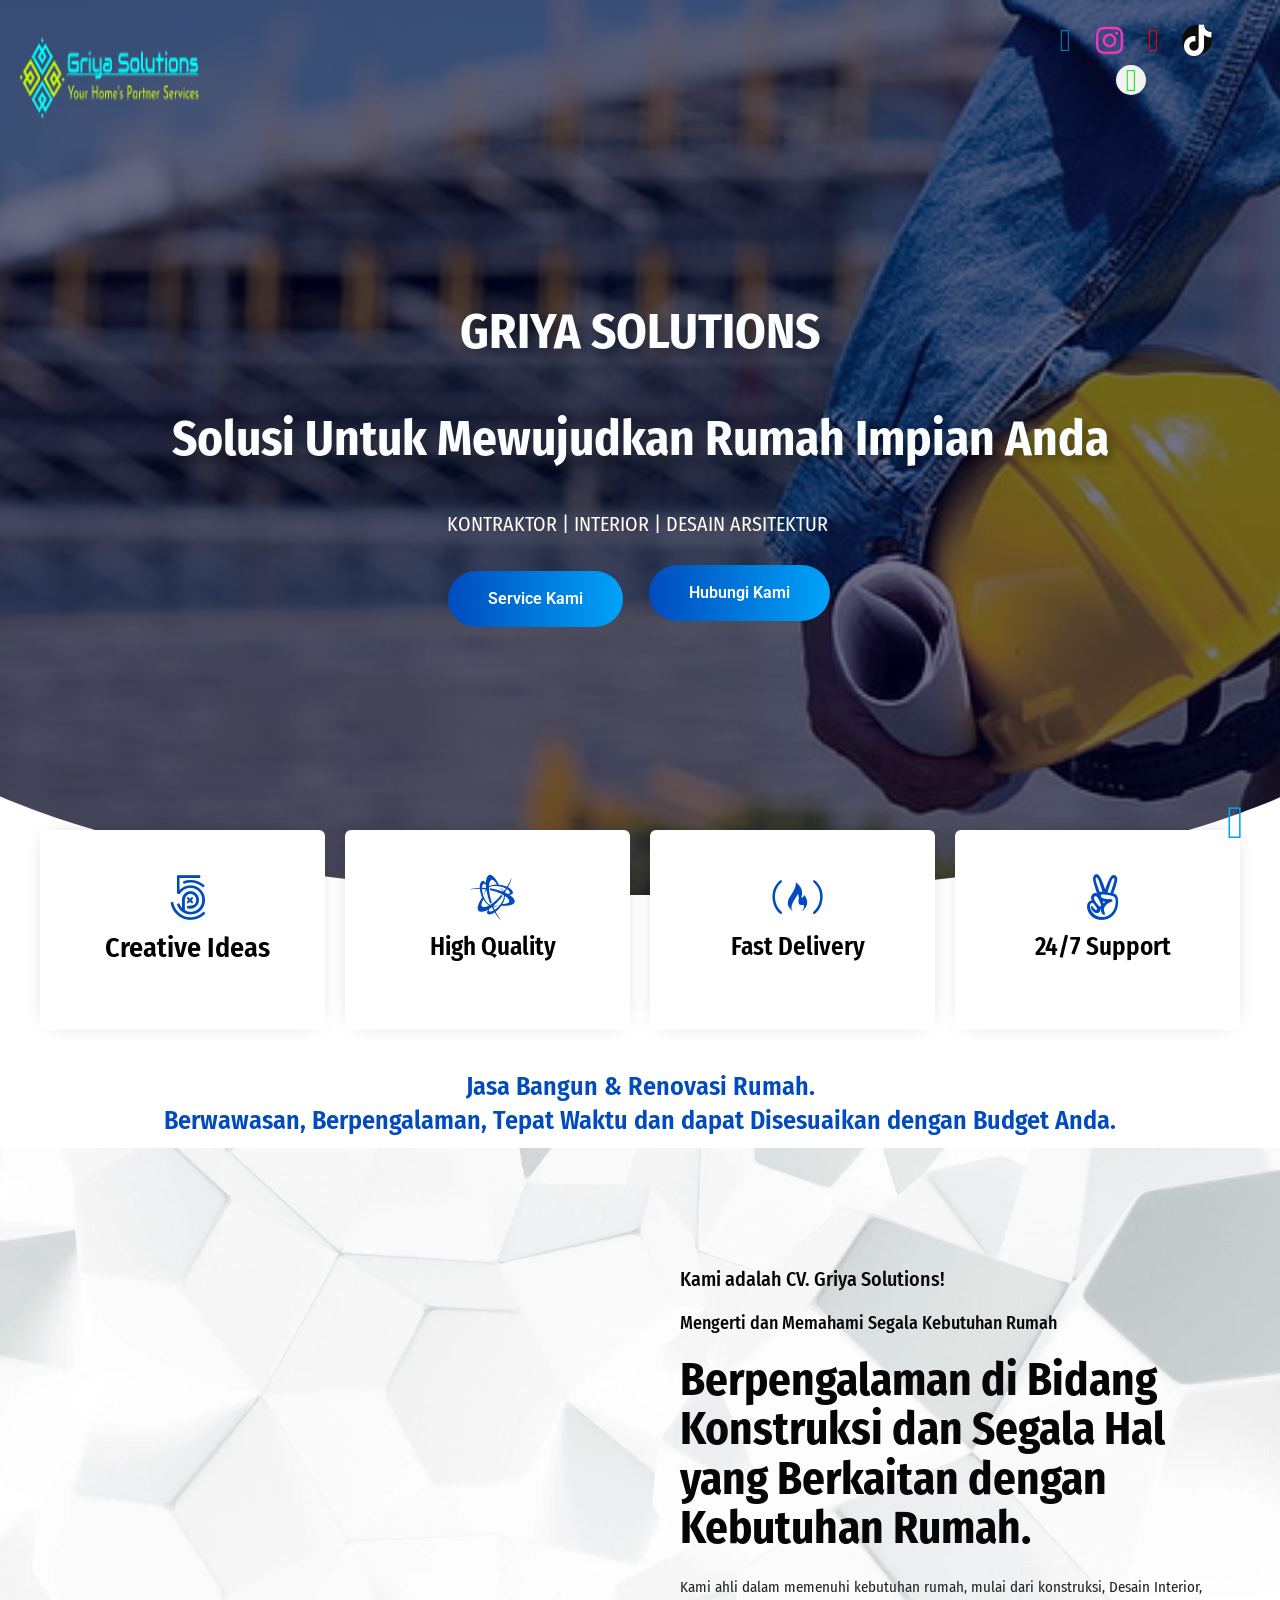
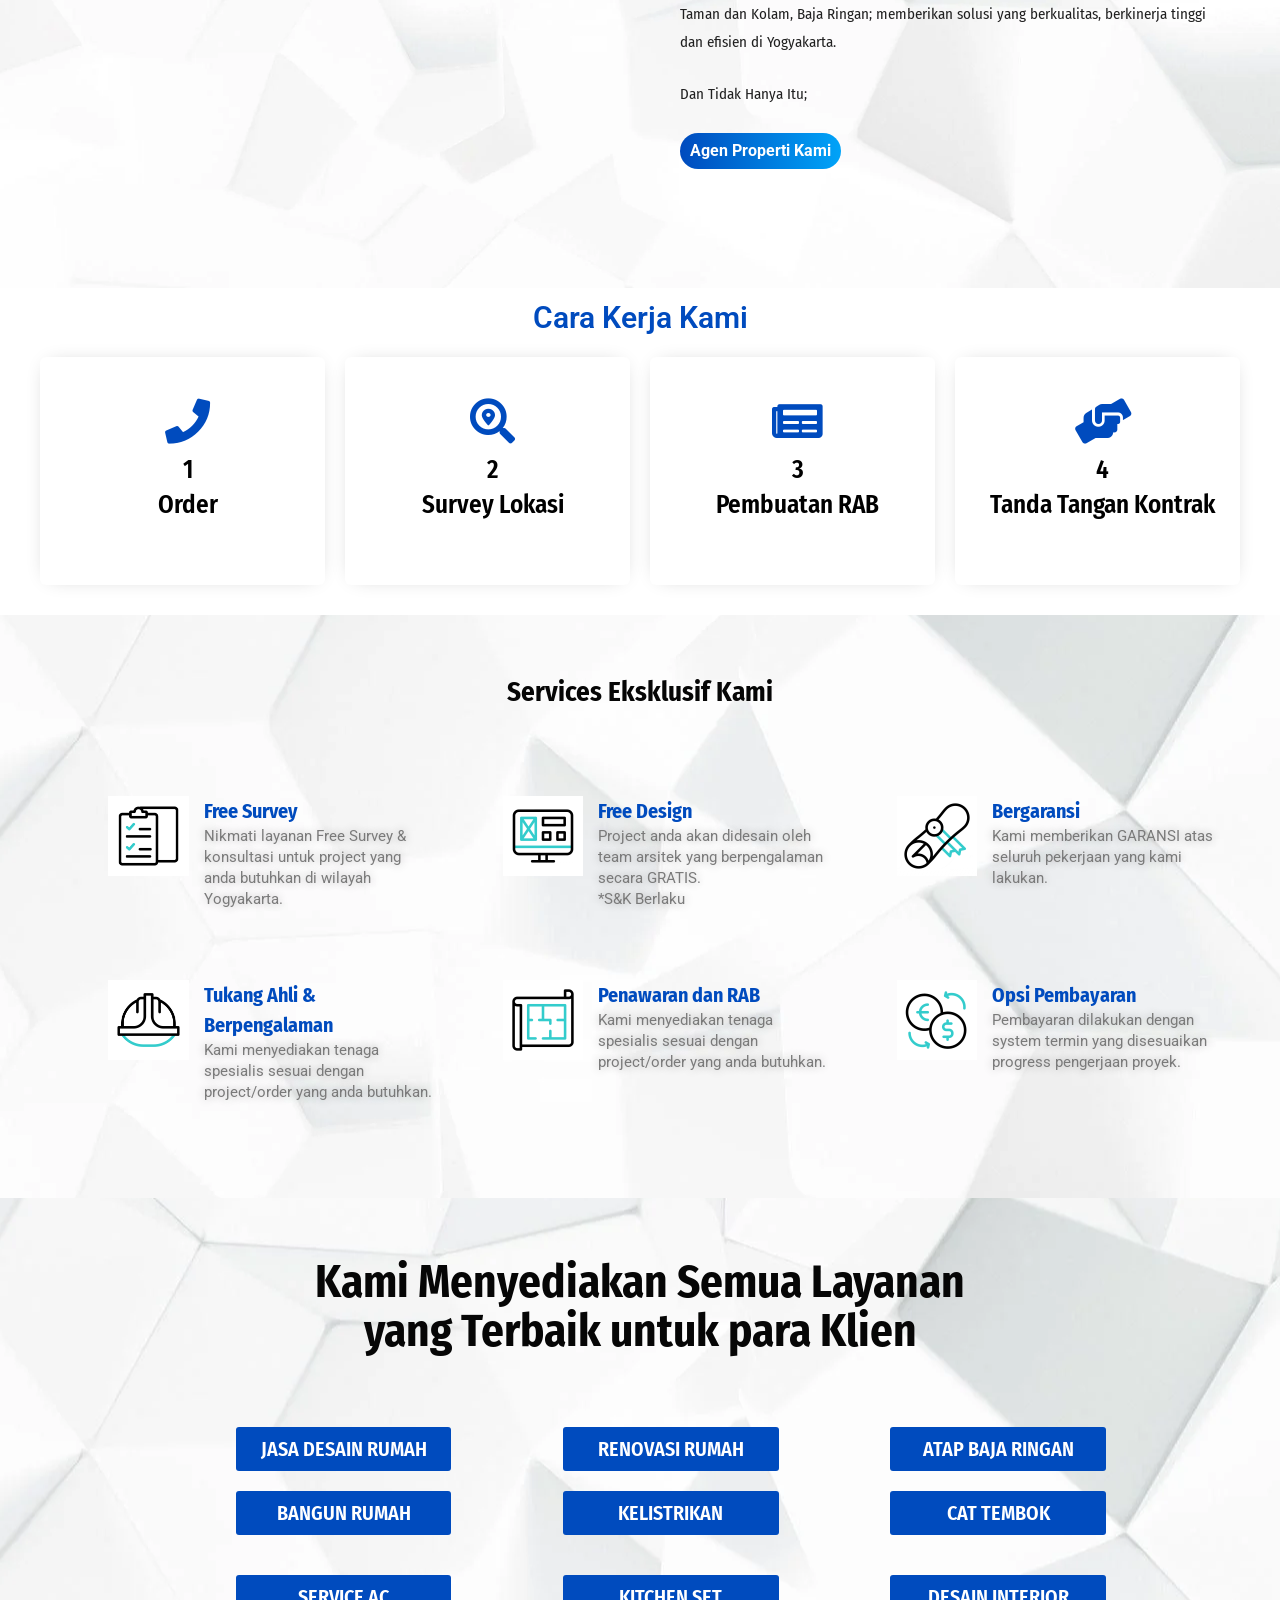
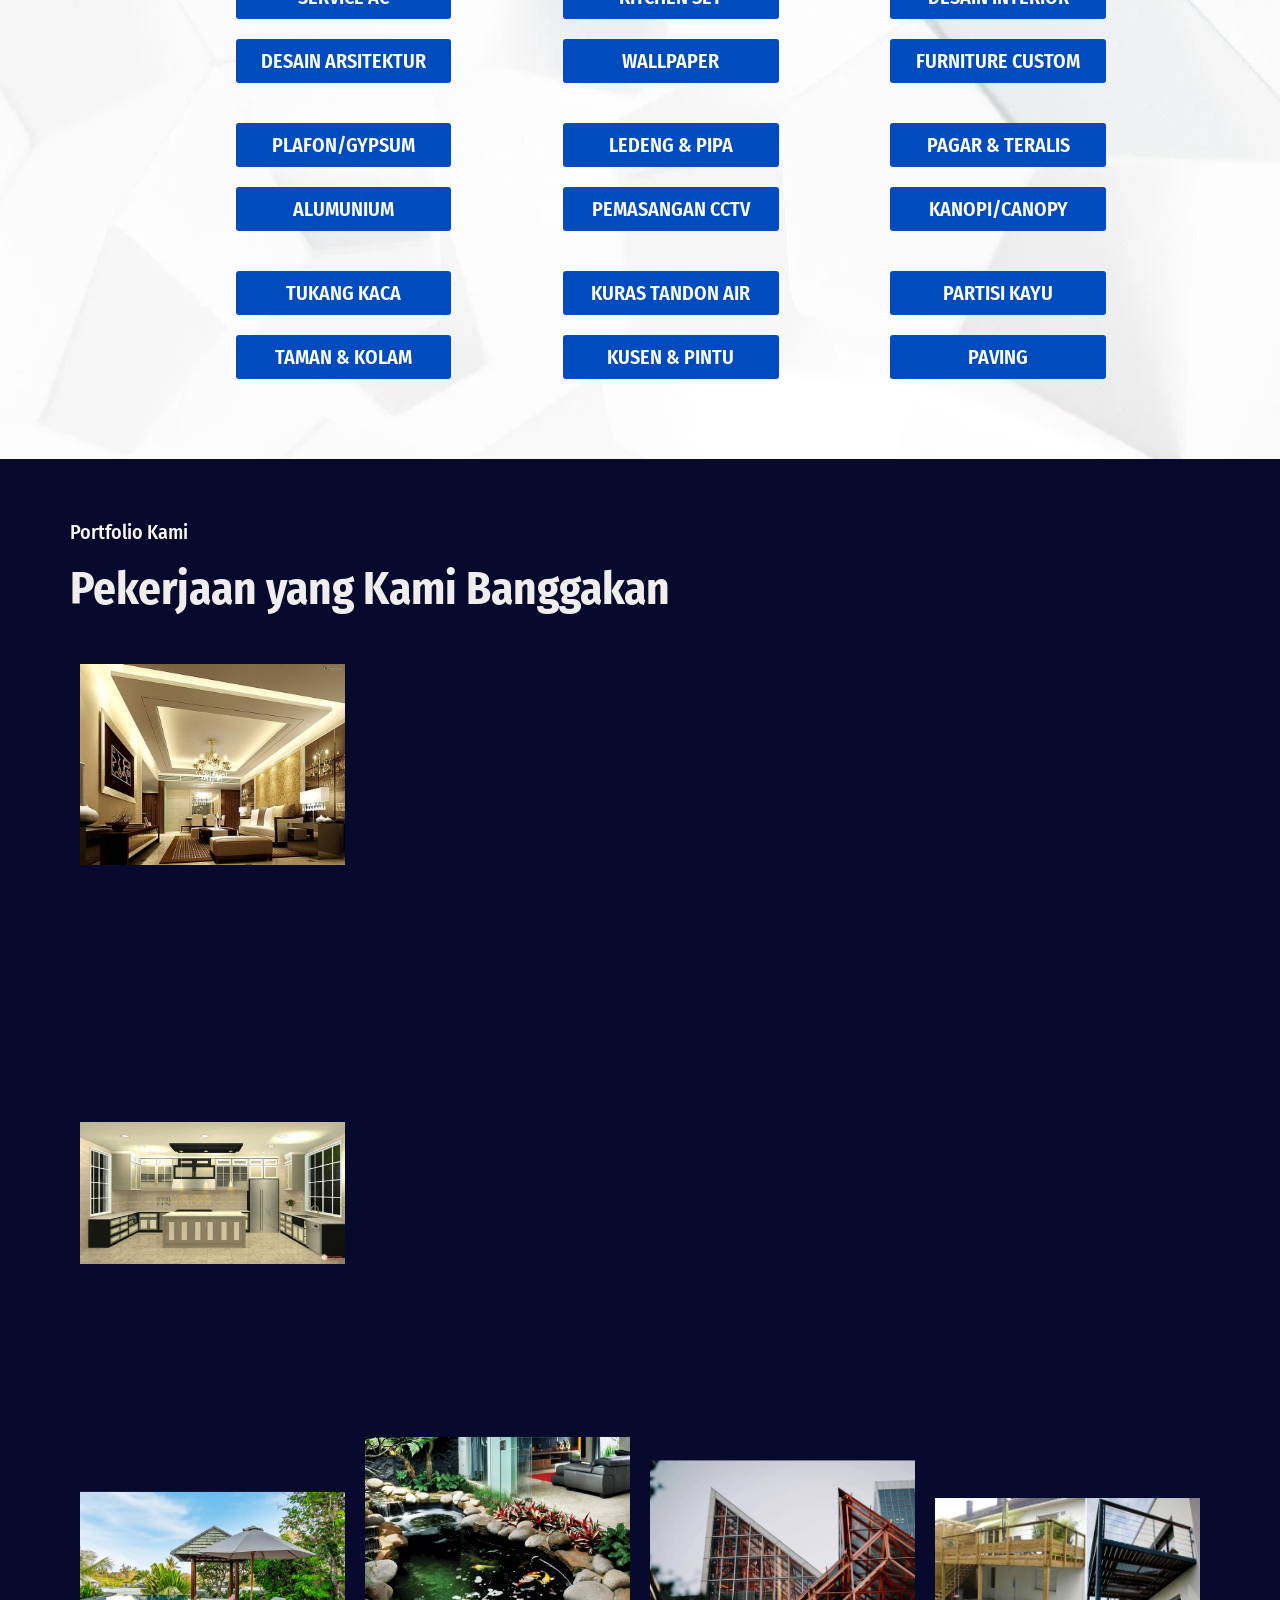
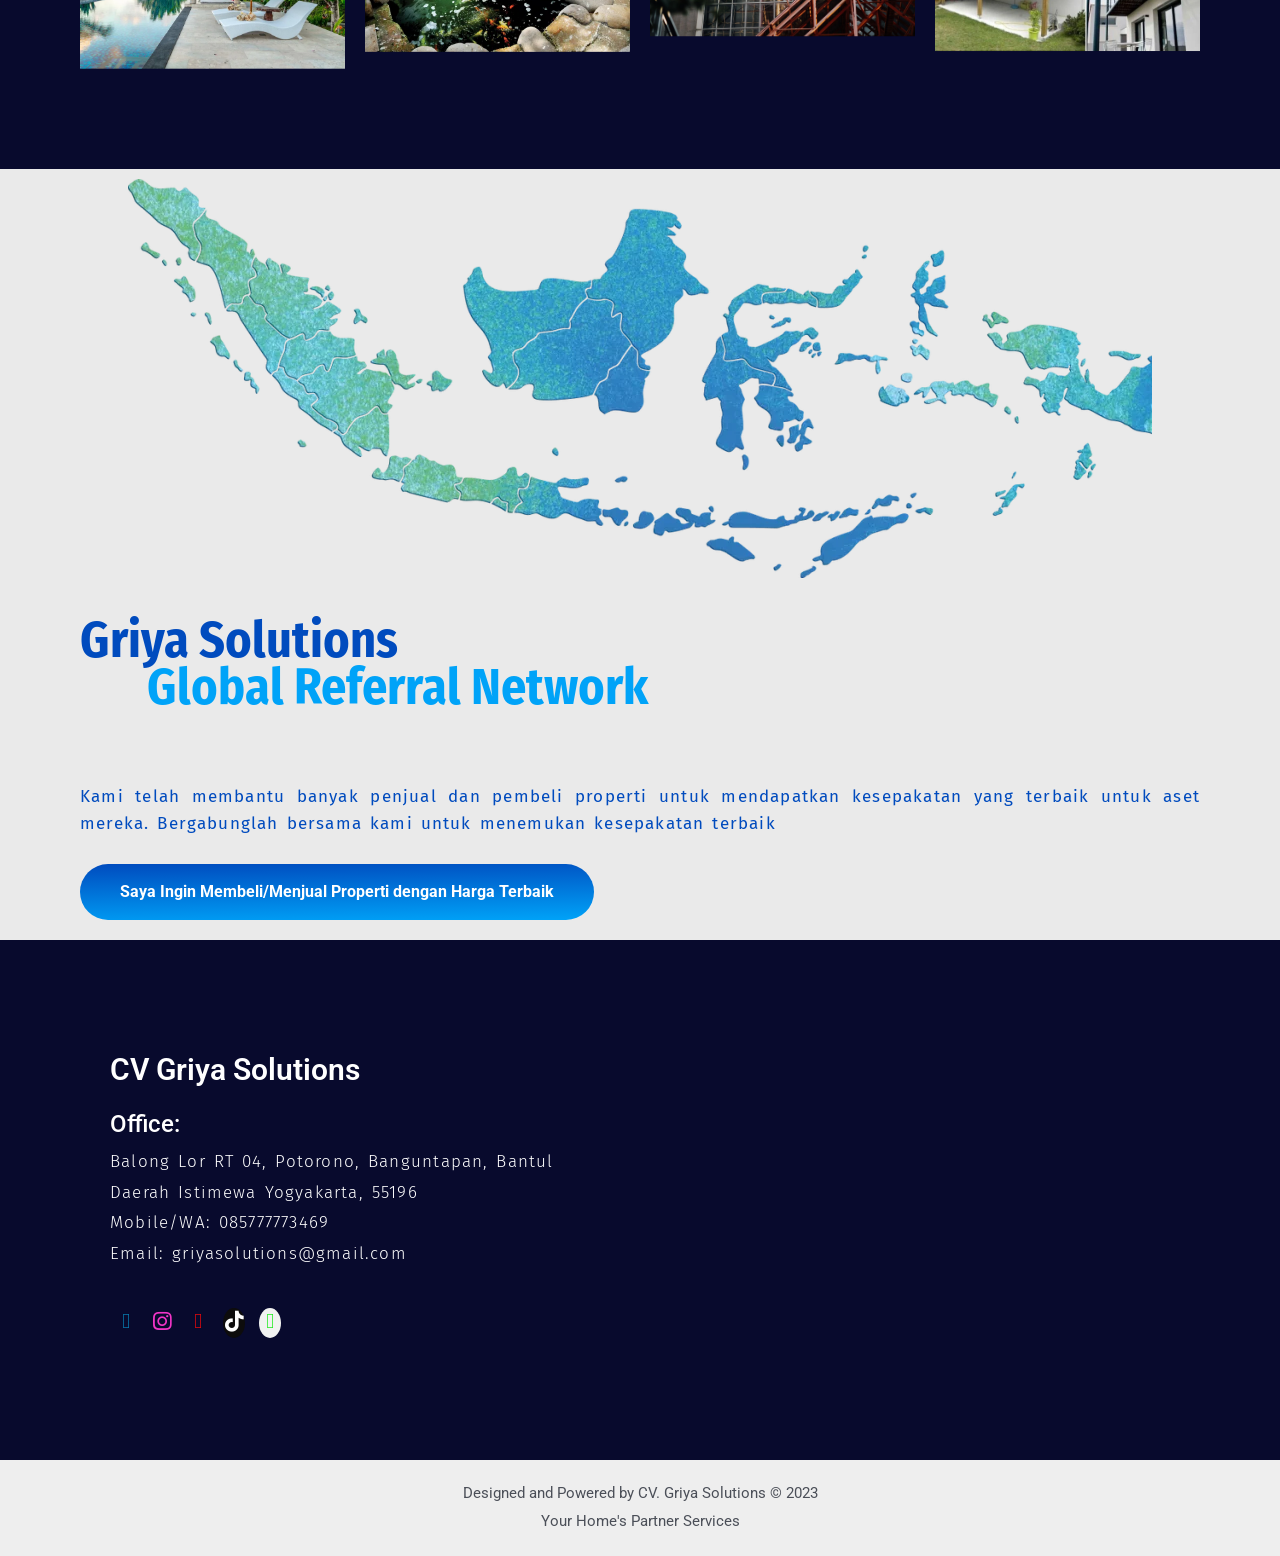
==== index.html @ cfe0f118 "v1" ====
<!DOCTYPE html>
<html lang="en-US">
<head>
<meta charset="UTF-8">
<meta name="viewport" content="width=device-width, initial-scale=1">


<title>Griya Solutions – Your Partner for Future Home</title>
<meta name="robots" content="max-image-preview:large">


<link rel="stylesheet" id="astra-theme-css-css" href="https://griyasolutions.github.io/wp-content/themes/astra/assets/css/minified/main.min.css" media="all">
<style id="astra-theme-css-inline-css">
:root{--ast-container-default-xlg-padding:3em;--ast-container-default-lg-padding:3em;--ast-container-default-slg-padding:2em;--ast-container-default-md-padding:3em;--ast-container-default-sm-padding:3em;--ast-container-default-xs-padding:2.4em;--ast-container-default-xxs-padding:1.8em;}html{font-size:93.75%;}a{color:var(--ast-global-color-0);}a:hover,a:focus{color:var(--ast-global-color-1);}body,button,input,select,textarea,.ast-button,.ast-custom-button{font-family:-apple-system,BlinkMacSystemFont,Segoe UI,Roboto,Oxygen-Sans,Ubuntu,Cantarell,Helvetica Neue,sans-serif;font-weight:inherit;font-size:15px;font-size:1rem;}blockquote{color:var(--ast-global-color-3);}.site-title{font-size:35px;font-size:2.3333333333333rem;display:block;}.ast-archive-description .ast-archive-title{font-size:40px;font-size:2.6666666666667rem;}.site-header .site-description{font-size:15px;font-size:1rem;display:none;}.entry-title{font-size:30px;font-size:2rem;}h1,.entry-content h1{font-size:40px;font-size:2.6666666666667rem;}h2,.entry-content h2{font-size:30px;font-size:2rem;}h3,.entry-content h3{font-size:25px;font-size:1.6666666666667rem;}h4,.entry-content h4{font-size:20px;font-size:1.3333333333333rem;}h5,.entry-content h5{font-size:18px;font-size:1.2rem;}h6,.entry-content h6{font-size:15px;font-size:1rem;}.ast-single-post .entry-title,.page-title{font-size:30px;font-size:2rem;}::selection{background-color:var(--ast-global-color-0);color:#ffffff;}body,h1,.entry-title a,.entry-content h1,h2,.entry-content h2,h3,.entry-content h3,h4,.entry-content h4,h5,.entry-content h5,h6,.entry-content h6{color:var(--ast-global-color-3);}.tagcloud a:hover,.tagcloud a:focus,.tagcloud a.current-item{color:#ffffff;border-color:var(--ast-global-color-0);background-color:var(--ast-global-color-0);}input:focus,input[type="text"]:focus,input[type="email"]:focus,input[type="url"]:focus,input[type="password"]:focus,input[type="reset"]:focus,input[type="search"]:focus,textarea:focus{border-color:var(--ast-global-color-0);}input[type="radio"]:checked,input[type=reset],input[type="checkbox"]:checked,input[type="checkbox"]:hover:checked,input[type="checkbox"]:focus:checked,input[type=range]::-webkit-slider-thumb{border-color:var(--ast-global-color-0);background-color:var(--ast-global-color-0);box-shadow:none;}.site-footer a:hover + .post-count,.site-footer a:focus + .post-count{background:var(--ast-global-color-0);border-color:var(--ast-global-color-0);}.single .nav-links .nav-previous,.single .nav-links .nav-next{color:var(--ast-global-color-0);}.entry-meta,.entry-meta *{line-height:1.45;color:var(--ast-global-color-0);}.entry-meta a:hover,.entry-meta a:hover *,.entry-meta a:focus,.entry-meta a:focus *,.page-links > .page-link,.page-links .page-link:hover,.post-navigation a:hover{color:var(--ast-global-color-1);}#cat option,.secondary .calendar_wrap thead a,.secondary .calendar_wrap thead a:visited{color:var(--ast-global-color-0);}.secondary .calendar_wrap #today,.ast-progress-val span{background:var(--ast-global-color-0);}.secondary a:hover + .post-count,.secondary a:focus + .post-count{background:var(--ast-global-color-0);border-color:var(--ast-global-color-0);}.calendar_wrap #today > a{color:#ffffff;}.page-links .page-link,.single .post-navigation a{color:var(--ast-global-color-0);}.ast-archive-title{color:var(--ast-global-color-2);}.widget-title{font-size:21px;font-size:1.4rem;color:var(--ast-global-color-2);}.ast-single-post .entry-content a,.ast-comment-content a:not(.ast-comment-edit-reply-wrap a){text-decoration:underline;}.ast-single-post .wp-block-button .wp-block-button__link,.ast-single-post .elementor-button-wrapper .elementor-button,.ast-single-post .entry-content .uagb-tab a,.ast-single-post .entry-content .uagb-ifb-cta a,.ast-single-post .entry-content .wp-block-uagb-buttons a,.ast-single-post .entry-content .uabb-module-content a,.ast-single-post .entry-content .uagb-post-grid a,.ast-single-post .entry-content .uagb-timeline a,.ast-single-post .entry-content .uagb-toc__wrap a,.ast-single-post .entry-content .uagb-taxomony-box a,.ast-single-post .entry-content .woocommerce a,.entry-content .wp-block-latest-posts > li > a{text-decoration:none;}.ast-logo-title-inline .site-logo-img{padding-right:1em;}.ast-page-builder-template .hentry {margin: 0;}.ast-page-builder-template .site-content > .ast-container {max-width: 100%;padding: 0;}.ast-page-builder-template .site-content #primary {padding: 0;margin: 0;}.ast-page-builder-template .no-results {text-align: center;margin: 4em auto;}.ast-page-builder-template .ast-pagination {padding: 2em;}.ast-page-builder-template .entry-header.ast-no-title.ast-no-thumbnail {margin-top: 0;}.ast-page-builder-template .entry-header.ast-header-without-markup {margin-top: 0;margin-bottom: 0;}.ast-page-builder-template .entry-header.ast-no-title.ast-no-meta {margin-bottom: 0;}.ast-page-builder-template.single .post-navigation {padding-bottom: 2em;}.ast-page-builder-template.single-post .site-content > .ast-container {max-width: 100%;}.ast-page-builder-template .entry-header {margin-top: 2em;margin-left: auto;margin-right: auto;}.ast-page-builder-template .ast-archive-description {margin: 2em auto 0;padding-left: 20px;padding-right: 20px;}.ast-page-builder-template .ast-row {margin-left: 0;margin-right: 0;}.single.ast-page-builder-template .entry-header + .entry-content {margin-bottom: 2em;}@media(min-width: 921px) {.ast-page-builder-template.archive.ast-right-sidebar .ast-row article,.ast-page-builder-template.archive.ast-left-sidebar .ast-row article {padding-left: 0;padding-right: 0;}}@media (max-width:921px){#ast-desktop-header{display:none;}}@media (min-width:921px){#ast-mobile-header{display:none;}}.wp-block-buttons.aligncenter{justify-content:center;}@media (max-width:921px){.ast-theme-transparent-header #primary,.ast-theme-transparent-header #secondary{padding:0;}}@media (max-width:921px){.ast-plain-container.ast-no-sidebar #primary{padding:0;}}.ast-plain-container.ast-no-sidebar #primary{margin-top:0;margin-bottom:0;}@media (min-width:1200px){.ast-plain-container.ast-no-sidebar #primary{margin-top:60px;margin-bottom:60px;}}.wp-block-button.is-style-outline .wp-block-button__link{border-color:var(--ast-global-color-0);}.wp-block-button.is-style-outline > .wp-block-button__link:not(.has-text-color),.wp-block-button.wp-block-button__link.is-style-outline:not(.has-text-color){color:var(--ast-global-color-0);}.wp-block-button.is-style-outline .wp-block-button__link:hover,.wp-block-button.is-style-outline .wp-block-button__link:focus{color:#ffffff !important;background-color:var(--ast-global-color-1);border-color:var(--ast-global-color-1);}.post-page-numbers.current .page-link,.ast-pagination .page-numbers.current{color:#ffffff;border-color:var(--ast-global-color-0);background-color:var(--ast-global-color-0);border-radius:2px;}h1.widget-title{font-weight:inherit;}h2.widget-title{font-weight:inherit;}h3.widget-title{font-weight:inherit;}#page{display:flex;flex-direction:column;min-height:100vh;}.ast-404-layout-1 h1.page-title{color:var(--ast-global-color-2);}.single .post-navigation a{line-height:1em;height:inherit;}.error-404 .page-sub-title{font-size:1.5rem;font-weight:inherit;}.search .site-content .content-area .search-form{margin-bottom:0;}#page .site-content{flex-grow:1;}.widget{margin-bottom:3.5em;}#secondary li{line-height:1.5em;}#secondary .wp-block-group h2{margin-bottom:0.7em;}#secondary h2{font-size:1.7rem;}.ast-separate-container .ast-article-post,.ast-separate-container .ast-article-single,.ast-separate-container .ast-comment-list li.depth-1,.ast-separate-container .comment-respond{padding:3em;}.ast-separate-container .ast-comment-list li.depth-1,.hentry{margin-bottom:2em;}.ast-separate-container .ast-archive-description,.ast-separate-container .ast-author-box{background-color:var(--ast-global-color-5);border-bottom:1px solid var(--ast-border-color);}.ast-separate-container .comments-title{padding:2em 2em 0 2em;}.ast-page-builder-template .comment-form-textarea,.ast-comment-formwrap .ast-grid-common-col{padding:0;}.ast-comment-formwrap{padding:0 20px;display:inline-flex;column-gap:20px;}.archive.ast-page-builder-template .entry-header{margin-top:2em;}.ast-page-builder-template .ast-comment-formwrap{width:100%;}.entry-title{margin-bottom:0.5em;}.ast-archive-description .ast-archive-title{margin-bottom:10px;text-transform:capitalize;}.ast-archive-description p{font-size:inherit;font-weight:inherit;line-height:inherit;}@media (min-width:921px){.ast-left-sidebar.ast-page-builder-template #secondary,.archive.ast-right-sidebar.ast-page-builder-template .site-main{padding-left:20px;padding-right:20px;}}@media (max-width:544px){.ast-comment-formwrap.ast-row{column-gap:10px;}}@media (min-width:1201px){.ast-separate-container .ast-article-post,.ast-separate-container .ast-article-single,.ast-separate-container .ast-archive-description,.ast-separate-container .ast-author-box,.ast-separate-container .ast-404-layout-1,.ast-separate-container .no-results{padding:3em;}}@media (max-width:921px){.ast-separate-container #primary,.ast-separate-container #secondary{padding:1.5em 0;}#primary,#secondary{padding:1.5em 0;margin:0;}.ast-left-sidebar #content > .ast-container{display:flex;flex-direction:column-reverse;width:100%;}}@media (min-width:922px){.ast-separate-container.ast-right-sidebar #primary,.ast-separate-container.ast-left-sidebar #primary{border:0;}.search-no-results.ast-separate-container #primary{margin-bottom:4em;}}.wp-block-button .wp-block-button__link{color:#ffffff;}.wp-block-button .wp-block-button__link:hover,.wp-block-button .wp-block-button__link:focus{color:#ffffff;background-color:var(--ast-global-color-1);border-color:var(--ast-global-color-1);}.wp-block-button .wp-block-button__link,.wp-block-search .wp-block-search__button,body .wp-block-file .wp-block-file__button{border-color:var(--ast-global-color-0);background-color:var(--ast-global-color-0);color:#ffffff;font-family:inherit;font-weight:inherit;line-height:1;border-radius:2px;padding-top:15px;padding-right:30px;padding-bottom:15px;padding-left:30px;}@media (max-width:921px){.wp-block-button .wp-block-button__link,.wp-block-search .wp-block-search__button,body .wp-block-file .wp-block-file__button{padding-top:14px;padding-right:28px;padding-bottom:14px;padding-left:28px;}}@media (max-width:544px){.wp-block-button .wp-block-button__link,.wp-block-search .wp-block-search__button,body .wp-block-file .wp-block-file__button{padding-top:12px;padding-right:24px;padding-bottom:12px;padding-left:24px;}}.menu-toggle,button,.ast-button,.ast-custom-button,.button,input#submit,input[type="button"],input[type="submit"],input[type="reset"],form[CLASS*="wp-block-search__"].wp-block-search .wp-block-search__inside-wrapper .wp-block-search__button,body .wp-block-file .wp-block-file__button,.search .search-submit{border-style:solid;border-top-width:0;border-right-width:0;border-left-width:0;border-bottom-width:0;color:#ffffff;border-color:var(--ast-global-color-0);background-color:var(--ast-global-color-0);border-radius:2px;padding-top:15px;padding-right:30px;padding-bottom:15px;padding-left:30px;font-family:inherit;font-weight:inherit;line-height:1;}button:focus,.menu-toggle:hover,button:hover,.ast-button:hover,.ast-custom-button:hover .button:hover,.ast-custom-button:hover ,input[type=reset]:hover,input[type=reset]:focus,input#submit:hover,input#submit:focus,input[type="button"]:hover,input[type="button"]:focus,input[type="submit"]:hover,input[type="submit"]:focus,form[CLASS*="wp-block-search__"].wp-block-search .wp-block-search__inside-wrapper .wp-block-search__button:hover,form[CLASS*="wp-block-search__"].wp-block-search .wp-block-search__inside-wrapper .wp-block-search__button:focus,body .wp-block-file .wp-block-file__button:hover,body .wp-block-file .wp-block-file__button:focus{color:#ffffff;background-color:var(--ast-global-color-1);border-color:var(--ast-global-color-1);}form[CLASS*="wp-block-search__"].wp-block-search .wp-block-search__inside-wrapper .wp-block-search__button.has-icon{padding-top:calc(15px - 3px);padding-right:calc(30px - 3px);padding-bottom:calc(15px - 3px);padding-left:calc(30px - 3px);}@media (min-width:544px){.ast-container{max-width:100%;}}@media (max-width:544px){.ast-separate-container .ast-article-post,.ast-separate-container .ast-article-single,.ast-separate-container .comments-title,.ast-separate-container .ast-archive-description{padding:1.5em 1em;}.ast-separate-container #content .ast-container{padding-left:0.54em;padding-right:0.54em;}.ast-separate-container .ast-comment-list li.depth-1{padding:1.5em 1em;margin-bottom:1.5em;}.ast-separate-container .ast-comment-list .bypostauthor{padding:.5em;}.ast-search-menu-icon.ast-dropdown-active .search-field{width:170px;}.menu-toggle,button,.ast-button,.button,input#submit,input[type="button"],input[type="submit"],input[type="reset"]{padding-top:12px;padding-right:24px;padding-bottom:12px;padding-left:24px;}}@media (max-width:921px){.menu-toggle,button,.ast-button,.button,input#submit,input[type="button"],input[type="submit"],input[type="reset"]{padding-top:14px;padding-right:28px;padding-bottom:14px;padding-left:28px;}.ast-mobile-header-stack .main-header-bar .ast-search-menu-icon{display:inline-block;}.ast-header-break-point.ast-header-custom-item-outside .ast-mobile-header-stack .main-header-bar .ast-search-icon{margin:0;}.ast-comment-avatar-wrap img{max-width:2.5em;}.ast-separate-container .ast-comment-list li.depth-1{padding:1.5em 2.14em;}.ast-separate-container .comment-respond{padding:2em 2.14em;}.ast-comment-meta{padding:0 1.8888em 1.3333em;}}@media (max-width:921px){.site-title{display:block;}.ast-archive-description .ast-archive-title{font-size:40px;}.site-header .site-description{display:none;}.entry-title{font-size:30px;}h1,.entry-content h1{font-size:30px;}h2,.entry-content h2{font-size:25px;}h3,.entry-content h3{font-size:20px;}.ast-single-post .entry-title,.page-title{font-size:30px;}}@media (max-width:544px){.site-title{display:block;}.ast-archive-description .ast-archive-title{font-size:40px;}.site-header .site-description{display:none;}.entry-title{font-size:30px;}h1,.entry-content h1{font-size:30px;}h2,.entry-content h2{font-size:25px;}h3,.entry-content h3{font-size:20px;}.ast-single-post .entry-title,.page-title{font-size:30px;}}@media (max-width:921px){html{font-size:85.5%;}}@media (max-width:544px){html{font-size:85.5%;}}@media (min-width:922px){.ast-container{max-width:1240px;}}@media (min-width:922px){.site-content .ast-container{display:flex;}}@media (max-width:921px){.site-content .ast-container{flex-direction:column;}}@media (min-width:922px){.main-header-menu .sub-menu .menu-item.ast-left-align-sub-menu:hover > .sub-menu,.main-header-menu .sub-menu .menu-item.ast-left-align-sub-menu.focus > .sub-menu{margin-left:-0px;}}blockquote,cite {font-style: initial;}.wp-block-file {display: flex;align-items: center;flex-wrap: wrap;justify-content: space-between;}.wp-block-pullquote {border: none;}.wp-block-pullquote blockquote::before {content: "\201D";font-family: "Helvetica",sans-serif;display: flex;transform: rotate( 180deg );font-size: 6rem;font-style: normal;line-height: 1;font-weight: bold;align-items: center;justify-content: center;}.has-text-align-right > blockquote::before {justify-content: flex-start;}.has-text-align-left > blockquote::before {justify-content: flex-end;}figure.wp-block-pullquote.is-style-solid-color blockquote {max-width: 100%;text-align: inherit;}html body {--wp--custom--ast-default-block-top-padding: 3em;--wp--custom--ast-default-block-right-padding: 3em;--wp--custom--ast-default-block-bottom-padding: 3em;--wp--custom--ast-default-block-left-padding: 3em;--wp--custom--ast-container-width: 1200px;--wp--custom--ast-content-width-size: 1200px;--wp--custom--ast-wide-width-size: calc(1200px + var(--wp--custom--ast-default-block-left-padding) + var(--wp--custom--ast-default-block-right-padding));}@media(max-width: 921px) {html body {--wp--custom--ast-default-block-top-padding: 3em;--wp--custom--ast-default-block-right-padding: 2em;--wp--custom--ast-default-block-bottom-padding: 3em;--wp--custom--ast-default-block-left-padding: 2em;}}@media(max-width: 544px) {html body {--wp--custom--ast-default-block-top-padding: 3em;--wp--custom--ast-default-block-right-padding: 1.5em;--wp--custom--ast-default-block-bottom-padding: 3em;--wp--custom--ast-default-block-left-padding: 1.5em;}}.entry-content > .wp-block-group,.entry-content > .wp-block-cover,.entry-content > .wp-block-columns {padding-top: var(--wp--custom--ast-default-block-top-padding);padding-right: var(--wp--custom--ast-default-block-right-padding);padding-bottom: var(--wp--custom--ast-default-block-bottom-padding);padding-left: var(--wp--custom--ast-default-block-left-padding);}.ast-plain-container.ast-no-sidebar .entry-content > .alignfull,.ast-page-builder-template .ast-no-sidebar .entry-content > .alignfull {margin-left: calc( -50vw + 50%);margin-right: calc( -50vw + 50%);max-width: 100vw;width: 100vw;}.ast-plain-container.ast-no-sidebar .entry-content .alignfull .alignfull,.ast-page-builder-template.ast-no-sidebar .entry-content .alignfull .alignfull,.ast-plain-container.ast-no-sidebar .entry-content .alignfull .alignwide,.ast-page-builder-template.ast-no-sidebar .entry-content .alignfull .alignwide,.ast-plain-container.ast-no-sidebar .entry-content .alignwide .alignfull,.ast-page-builder-template.ast-no-sidebar .entry-content .alignwide .alignfull,.ast-plain-container.ast-no-sidebar .entry-content .alignwide .alignwide,.ast-page-builder-template.ast-no-sidebar .entry-content .alignwide .alignwide,.ast-plain-container.ast-no-sidebar .entry-content .wp-block-column .alignfull,.ast-page-builder-template.ast-no-sidebar .entry-content .wp-block-column .alignfull,.ast-plain-container.ast-no-sidebar .entry-content .wp-block-column .alignwide,.ast-page-builder-template.ast-no-sidebar .entry-content .wp-block-column .alignwide {margin-left: auto;margin-right: auto;width: 100%;}[ast-blocks-layout] .wp-block-separator:not(.is-style-dots) {height: 0;}[ast-blocks-layout] .wp-block-separator {margin: 20px auto;}[ast-blocks-layout] .wp-block-separator:not(.is-style-wide):not(.is-style-dots) {max-width: 100px;}[ast-blocks-layout] .wp-block-separator.has-background {padding: 0;}.entry-content[ast-blocks-layout] > * {max-width: var(--wp--custom--ast-content-width-size);margin-left: auto;margin-right: auto;}.entry-content[ast-blocks-layout] > .alignwide {max-width: var(--wp--custom--ast-wide-width-size);}.entry-content[ast-blocks-layout] .alignfull {max-width: none;}.entry-content .wp-block-columns {margin-bottom: 0;}blockquote {margin: 1.5em;border: none;}.wp-block-quote:not(.has-text-align-right):not(.has-text-align-center) {border-left: 5px solid rgba(0,0,0,0.05);}.has-text-align-right > blockquote,blockquote.has-text-align-right {border-right: 5px solid rgba(0,0,0,0.05);}.has-text-align-left > blockquote,blockquote.has-text-align-left {border-left: 5px solid rgba(0,0,0,0.05);}.wp-block-site-tagline,.wp-block-latest-posts .read-more {margin-top: 15px;}.wp-block-loginout p label {display: block;}.wp-block-loginout p:not(.login-remember):not(.login-submit) input {width: 100%;}.wp-block-loginout input:focus {border-color: transparent;}.wp-block-loginout input:focus {outline: thin dotted;}.entry-content .wp-block-media-text .wp-block-media-text__content {padding: 0 0 0 8%;}.entry-content .wp-block-media-text.has-media-on-the-right .wp-block-media-text__content {padding: 0 8% 0 0;}.entry-content .wp-block-media-text.has-background .wp-block-media-text__content {padding: 8%;}.entry-content .wp-block-cover:not([class*="background-color"]) .wp-block-cover__inner-container,.entry-content .wp-block-cover:not([class*="background-color"]) .wp-block-cover-image-text,.entry-content .wp-block-cover:not([class*="background-color"]) .wp-block-cover-text,.entry-content .wp-block-cover-image:not([class*="background-color"]) .wp-block-cover__inner-container,.entry-content .wp-block-cover-image:not([class*="background-color"]) .wp-block-cover-image-text,.entry-content .wp-block-cover-image:not([class*="background-color"]) .wp-block-cover-text {color: var(--ast-global-color-5);}.wp-block-loginout .login-remember input {width: 1.1rem;height: 1.1rem;margin: 0 5px 4px 0;vertical-align: middle;}.wp-block-latest-posts > li > *:first-child,.wp-block-latest-posts:not(.is-grid) > li:first-child {margin-top: 0;}.wp-block-search__inside-wrapper .wp-block-search__input {padding: 0 10px;color: var(--ast-global-color-3);background: var(--ast-global-color-5);border-color: var(--ast-border-color);}.wp-block-latest-posts .read-more {margin-bottom: 1.5em;}.wp-block-search__no-button .wp-block-search__inside-wrapper .wp-block-search__input {padding-top: 5px;padding-bottom: 5px;}.wp-block-latest-posts .wp-block-latest-posts__post-date,.wp-block-latest-posts .wp-block-latest-posts__post-author {font-size: 1rem;}.wp-block-latest-posts > li > *,.wp-block-latest-posts:not(.is-grid) > li {margin-top: 12px;margin-bottom: 12px;}.ast-page-builder-template .entry-content[ast-blocks-layout] > *,.ast-page-builder-template .entry-content[ast-blocks-layout] > .alignfull > * {max-width: none;}.ast-page-builder-template .entry-content[ast-blocks-layout] > .alignwide > * {max-width: var(--wp--custom--ast-wide-width-size);}.ast-page-builder-template .entry-content[ast-blocks-layout] > .inherit-container-width > *,.ast-page-builder-template .entry-content[ast-blocks-layout] > * > *,.entry-content[ast-blocks-layout] > .wp-block-cover .wp-block-cover__inner-container {max-width: var(--wp--custom--ast-content-width-size);margin-left: auto;margin-right: auto;}.entry-content[ast-blocks-layout] .wp-block-cover:not(.alignleft):not(.alignright) {width: auto;}@media(max-width: 1200px) {.ast-separate-container .entry-content > .alignfull,.ast-separate-container .entry-content[ast-blocks-layout] > .alignwide,.ast-plain-container .entry-content[ast-blocks-layout] > .alignwide,.ast-plain-container .entry-content .alignfull {margin-left: calc(-1 * min(var(--ast-container-default-xlg-padding),20px)) ;margin-right: calc(-1 * min(var(--ast-container-default-xlg-padding),20px));}}@media(min-width: 1201px) {.ast-separate-container .entry-content > .alignfull {margin-left: calc(-1 * var(--ast-container-default-xlg-padding) );margin-right: calc(-1 * var(--ast-container-default-xlg-padding) );}.ast-separate-container .entry-content[ast-blocks-layout] > .alignwide,.ast-plain-container .entry-content[ast-blocks-layout] > .alignwide {margin-left: calc(-1 * var(--wp--custom--ast-default-block-left-padding) );margin-right: calc(-1 * var(--wp--custom--ast-default-block-right-padding) );}}@media(min-width: 921px) {.ast-separate-container .entry-content .wp-block-group.alignwide:not(.inherit-container-width) > :where(:not(.alignleft):not(.alignright)),.ast-plain-container .entry-content .wp-block-group.alignwide:not(.inherit-container-width) > :where(:not(.alignleft):not(.alignright)) {max-width: calc( var(--wp--custom--ast-content-width-size) + 80px );}.ast-plain-container.ast-right-sidebar .entry-content[ast-blocks-layout] .alignfull,.ast-plain-container.ast-left-sidebar .entry-content[ast-blocks-layout] .alignfull {margin-left: -60px;margin-right: -60px;}}@media(min-width: 544px) {.entry-content > .alignleft {margin-right: 20px;}.entry-content > .alignright {margin-left: 20px;}}@media (max-width:544px){.wp-block-columns .wp-block-column:not(:last-child){margin-bottom:20px;}.wp-block-latest-posts{margin:0;}}@media( max-width: 600px ) {.entry-content .wp-block-media-text .wp-block-media-text__content,.entry-content .wp-block-media-text.has-media-on-the-right .wp-block-media-text__content {padding: 8% 0 0;}.entry-content .wp-block-media-text.has-background .wp-block-media-text__content {padding: 8%;}}.ast-separate-container .entry-content .wp-block-uagb-container {padding-left: 0;}.ast-page-builder-template .entry-header {padding-left: 0;}@media(min-width: 1201px) {.ast-separate-container .entry-content > .uagb-is-root-container {margin-left: 0;margin-right: 0;}}.entry-content[ast-blocks-layout] > ul,.entry-content[ast-blocks-layout] > ol {margin-left: 1em;}:root .has-ast-global-color-0-color{color:var(--ast-global-color-0);}:root .has-ast-global-color-0-background-color{background-color:var(--ast-global-color-0);}:root .wp-block-button .has-ast-global-color-0-color{color:var(--ast-global-color-0);}:root .wp-block-button .has-ast-global-color-0-background-color{background-color:var(--ast-global-color-0);}:root .has-ast-global-color-1-color{color:var(--ast-global-color-1);}:root .has-ast-global-color-1-background-color{background-color:var(--ast-global-color-1);}:root .wp-block-button .has-ast-global-color-1-color{color:var(--ast-global-color-1);}:root .wp-block-button .has-ast-global-color-1-background-color{background-color:var(--ast-global-color-1);}:root .has-ast-global-color-2-color{color:var(--ast-global-color-2);}:root .has-ast-global-color-2-background-color{background-color:var(--ast-global-color-2);}:root .wp-block-button .has-ast-global-color-2-color{color:var(--ast-global-color-2);}:root .wp-block-button .has-ast-global-color-2-background-color{background-color:var(--ast-global-color-2);}:root .has-ast-global-color-3-color{color:var(--ast-global-color-3);}:root .has-ast-global-color-3-background-color{background-color:var(--ast-global-color-3);}:root .wp-block-button .has-ast-global-color-3-color{color:var(--ast-global-color-3);}:root .wp-block-button .has-ast-global-color-3-background-color{background-color:var(--ast-global-color-3);}:root .has-ast-global-color-4-color{color:var(--ast-global-color-4);}:root .has-ast-global-color-4-background-color{background-color:var(--ast-global-color-4);}:root .wp-block-button .has-ast-global-color-4-color{color:var(--ast-global-color-4);}:root .wp-block-button .has-ast-global-color-4-background-color{background-color:var(--ast-global-color-4);}:root .has-ast-global-color-5-color{color:var(--ast-global-color-5);}:root .has-ast-global-color-5-background-color{background-color:var(--ast-global-color-5);}:root .wp-block-button .has-ast-global-color-5-color{color:var(--ast-global-color-5);}:root .wp-block-button .has-ast-global-color-5-background-color{background-color:var(--ast-global-color-5);}:root .has-ast-global-color-6-color{color:var(--ast-global-color-6);}:root .has-ast-global-color-6-background-color{background-color:var(--ast-global-color-6);}:root .wp-block-button .has-ast-global-color-6-color{color:var(--ast-global-color-6);}:root .wp-block-button .has-ast-global-color-6-background-color{background-color:var(--ast-global-color-6);}:root .has-ast-global-color-7-color{color:var(--ast-global-color-7);}:root .has-ast-global-color-7-background-color{background-color:var(--ast-global-color-7);}:root .wp-block-button .has-ast-global-color-7-color{color:var(--ast-global-color-7);}:root .wp-block-button .has-ast-global-color-7-background-color{background-color:var(--ast-global-color-7);}:root .has-ast-global-color-8-color{color:var(--ast-global-color-8);}:root .has-ast-global-color-8-background-color{background-color:var(--ast-global-color-8);}:root .wp-block-button .has-ast-global-color-8-color{color:var(--ast-global-color-8);}:root .wp-block-button .has-ast-global-color-8-background-color{background-color:var(--ast-global-color-8);}:root{--ast-global-color-0:#0170B9;--ast-global-color-1:#3a3a3a;--ast-global-color-2:#3a3a3a;--ast-global-color-3:#4B4F58;--ast-global-color-4:#F5F5F5;--ast-global-color-5:#FFFFFF;--ast-global-color-6:#E5E5E5;--ast-global-color-7:#424242;--ast-global-color-8:#000000;}:root {--ast-border-color : var(--ast-global-color-6);}.ast-breadcrumbs .trail-browse,.ast-breadcrumbs .trail-items,.ast-breadcrumbs .trail-items li{display:inline-block;margin:0;padding:0;border:none;background:inherit;text-indent:0;}.ast-breadcrumbs .trail-browse{font-size:inherit;font-style:inherit;font-weight:inherit;color:inherit;}.ast-breadcrumbs .trail-items{list-style:none;}.trail-items li::after{padding:0 0.3em;content:"\00bb";}.trail-items li:last-of-type::after{display:none;}h1,.entry-content h1,h2,.entry-content h2,h3,.entry-content h3,h4,.entry-content h4,h5,.entry-content h5,h6,.entry-content h6{color:var(--ast-global-color-2);}.entry-title a{color:var(--ast-global-color-2);}@media (max-width:921px){.ast-builder-grid-row-container.ast-builder-grid-row-tablet-3-firstrow .ast-builder-grid-row > *:first-child,.ast-builder-grid-row-container.ast-builder-grid-row-tablet-3-lastrow .ast-builder-grid-row > *:last-child{grid-column:1 / -1;}}@media (max-width:544px){.ast-builder-grid-row-container.ast-builder-grid-row-mobile-3-firstrow .ast-builder-grid-row > *:first-child,.ast-builder-grid-row-container.ast-builder-grid-row-mobile-3-lastrow .ast-builder-grid-row > *:last-child{grid-column:1 / -1;}}.ast-builder-layout-element[data-section="title_tagline"]{display:flex;}@media (max-width:921px){.ast-header-break-point .ast-builder-layout-element[data-section="title_tagline"]{display:flex;}}@media (max-width:544px){.ast-header-break-point .ast-builder-layout-element[data-section="title_tagline"]{display:flex;}}.site-below-footer-wrap{padding-top:20px;padding-bottom:20px;}.site-below-footer-wrap[data-section="section-below-footer-builder"]{background-color:#eeeeee;;min-height:80px;}.site-below-footer-wrap[data-section="section-below-footer-builder"] .ast-builder-grid-row{max-width:1200px;margin-left:auto;margin-right:auto;}.site-below-footer-wrap[data-section="section-below-footer-builder"] .ast-builder-grid-row,.site-below-footer-wrap[data-section="section-below-footer-builder"] .site-footer-section{align-items:flex-start;}.site-below-footer-wrap[data-section="section-below-footer-builder"].ast-footer-row-inline .site-footer-section{display:flex;margin-bottom:0;}.ast-builder-grid-row-full .ast-builder-grid-row{grid-template-columns:1fr;}@media (max-width:921px){.site-below-footer-wrap[data-section="section-below-footer-builder"].ast-footer-row-tablet-inline .site-footer-section{display:flex;margin-bottom:0;}.site-below-footer-wrap[data-section="section-below-footer-builder"].ast-footer-row-tablet-stack .site-footer-section{display:block;margin-bottom:10px;}.ast-builder-grid-row-container.ast-builder-grid-row-tablet-full .ast-builder-grid-row{grid-template-columns:1fr;}}@media (max-width:544px){.site-below-footer-wrap[data-section="section-below-footer-builder"].ast-footer-row-mobile-inline .site-footer-section{display:flex;margin-bottom:0;}.site-below-footer-wrap[data-section="section-below-footer-builder"].ast-footer-row-mobile-stack .site-footer-section{display:block;margin-bottom:10px;}.ast-builder-grid-row-container.ast-builder-grid-row-mobile-full .ast-builder-grid-row{grid-template-columns:1fr;}}.site-below-footer-wrap[data-section="section-below-footer-builder"]{display:grid;}@media (max-width:921px){.ast-header-break-point .site-below-footer-wrap[data-section="section-below-footer-builder"]{display:grid;}}@media (max-width:544px){.ast-header-break-point .site-below-footer-wrap[data-section="section-below-footer-builder"]{display:grid;}}.ast-footer-copyright{text-align:center;}.ast-footer-copyright {color:var(--ast-global-color-3);}@media (max-width:921px){.ast-footer-copyright{text-align:center;}}@media (max-width:544px){.ast-footer-copyright{text-align:center;}}.ast-footer-copyright.ast-builder-layout-element{display:flex;}@media (max-width:921px){.ast-header-break-point .ast-footer-copyright.ast-builder-layout-element{display:flex;}}@media (max-width:544px){.ast-header-break-point .ast-footer-copyright.ast-builder-layout-element{display:flex;}}.elementor-widget-heading .elementor-heading-title{margin:0;}.elementor-post.elementor-grid-item.hentry{margin-bottom:0;}.woocommerce div.product .elementor-element.elementor-products-grid .related.products ul.products li.product,.elementor-element .elementor-wc-products .woocommerce[class*='columns-'] ul.products li.product{width:auto;margin:0;float:none;}.elementor-toc__list-wrapper{margin:0;}.ast-left-sidebar .elementor-section.elementor-section-stretched,.ast-right-sidebar .elementor-section.elementor-section-stretched{max-width:100%;left:0 !important;}.elementor-template-full-width .ast-container{display:block;}@media (max-width:544px){.elementor-element .elementor-wc-products .woocommerce[class*="columns-"] ul.products li.product{width:auto;margin:0;}.elementor-element .woocommerce .woocommerce-result-count{float:none;}}.ast-header-break-point .main-header-bar{border-bottom-width:1px;}@media (min-width:922px){.main-header-bar{border-bottom-width:1px;}}.main-header-menu .menu-item, #astra-footer-menu .menu-item, .main-header-bar .ast-masthead-custom-menu-items{-js-display:flex;display:flex;-webkit-box-pack:center;-webkit-justify-content:center;-moz-box-pack:center;-ms-flex-pack:center;justify-content:center;-webkit-box-orient:vertical;-webkit-box-direction:normal;-webkit-flex-direction:column;-moz-box-orient:vertical;-moz-box-direction:normal;-ms-flex-direction:column;flex-direction:column;}.main-header-menu > .menu-item > .menu-link, #astra-footer-menu > .menu-item > .menu-link{height:100%;-webkit-box-align:center;-webkit-align-items:center;-moz-box-align:center;-ms-flex-align:center;align-items:center;-js-display:flex;display:flex;}.ast-header-break-point .main-navigation ul .menu-item .menu-link .icon-arrow:first-of-type svg{top:.2em;margin-top:0px;margin-left:0px;width:.65em;transform:translate(0, -2px) rotateZ(270deg);}.ast-mobile-popup-content .ast-submenu-expanded > .ast-menu-toggle{transform:rotateX(180deg);}.ast-separate-container .blog-layout-1, .ast-separate-container .blog-layout-2, .ast-separate-container .blog-layout-3{background-color:transparent;background-image:none;}.ast-separate-container .ast-article-post{background-color:var(--ast-global-color-5);;}@media (max-width:921px){.ast-separate-container .ast-article-post{background-color:var(--ast-global-color-5);;}}@media (max-width:544px){.ast-separate-container .ast-article-post{background-color:var(--ast-global-color-5);;}}.ast-separate-container .ast-article-single:not(.ast-related-post), .ast-separate-container .comments-area .comment-respond,.ast-separate-container .comments-area .ast-comment-list li, .ast-separate-container .ast-woocommerce-container, .ast-separate-container .error-404, .ast-separate-container .no-results, .single.ast-separate-container .site-main .ast-author-meta, .ast-separate-container .related-posts-title-wrapper, .ast-separate-container.ast-two-container #secondary .widget,.ast-separate-container .comments-count-wrapper, .ast-box-layout.ast-plain-container .site-content,.ast-padded-layout.ast-plain-container .site-content, .ast-separate-container .comments-area .comments-title{background-color:var(--ast-global-color-5);;}@media (max-width:921px){.ast-separate-container .ast-article-single:not(.ast-related-post), .ast-separate-container .comments-area .comment-respond,.ast-separate-container .comments-area .ast-comment-list li, .ast-separate-container .ast-woocommerce-container, .ast-separate-container .error-404, .ast-separate-container .no-results, .single.ast-separate-container .site-main .ast-author-meta, .ast-separate-container .related-posts-title-wrapper, .ast-separate-container.ast-two-container #secondary .widget,.ast-separate-container .comments-count-wrapper, .ast-box-layout.ast-plain-container .site-content,.ast-padded-layout.ast-plain-container .site-content, .ast-separate-container .comments-area .comments-title{background-color:var(--ast-global-color-5);;}}@media (max-width:544px){.ast-separate-container .ast-article-single:not(.ast-related-post), .ast-separate-container .comments-area .comment-respond,.ast-separate-container .comments-area .ast-comment-list li, .ast-separate-container .ast-woocommerce-container, .ast-separate-container .error-404, .ast-separate-container .no-results, .single.ast-separate-container .site-main .ast-author-meta, .ast-separate-container .related-posts-title-wrapper, .ast-separate-container.ast-two-container #secondary .widget,.ast-separate-container .comments-count-wrapper, .ast-box-layout.ast-plain-container .site-content,.ast-padded-layout.ast-plain-container .site-content, .ast-separate-container .comments-area .comments-title{background-color:var(--ast-global-color-5);;}}.ast-plain-container, .ast-page-builder-template{background-color:var(--ast-global-color-5);;}@media (max-width:921px){.ast-plain-container, .ast-page-builder-template{background-color:var(--ast-global-color-5);;}}@media (max-width:544px){.ast-plain-container, .ast-page-builder-template{background-color:var(--ast-global-color-5);;}}.ast-mobile-header-content > *,.ast-desktop-header-content > * {padding: 10px 0;height: auto;}.ast-mobile-header-content > *:first-child,.ast-desktop-header-content > *:first-child {padding-top: 10px;}.ast-mobile-header-content > .ast-builder-menu,.ast-desktop-header-content > .ast-builder-menu {padding-top: 0;}.ast-mobile-header-content > *:last-child,.ast-desktop-header-content > *:last-child {padding-bottom: 0;}.ast-mobile-header-content .ast-search-menu-icon.ast-inline-search label,.ast-desktop-header-content .ast-search-menu-icon.ast-inline-search label {width: 100%;}.ast-desktop-header-content .main-header-bar-navigation .ast-submenu-expanded > .ast-menu-toggle::before {transform: rotateX(180deg);}#ast-desktop-header .ast-desktop-header-content,.ast-mobile-header-content .ast-search-icon,.ast-desktop-header-content .ast-search-icon,.ast-mobile-header-wrap .ast-mobile-header-content,.ast-main-header-nav-open.ast-popup-nav-open .ast-mobile-header-wrap .ast-mobile-header-content,.ast-main-header-nav-open.ast-popup-nav-open .ast-desktop-header-content {display: none;}.ast-main-header-nav-open.ast-header-break-point #ast-desktop-header .ast-desktop-header-content,.ast-main-header-nav-open.ast-header-break-point .ast-mobile-header-wrap .ast-mobile-header-content {display: block;}.ast-desktop .ast-desktop-header-content .astra-menu-animation-slide-up > .menu-item > .sub-menu,.ast-desktop .ast-desktop-header-content .astra-menu-animation-slide-up > .menu-item .menu-item > .sub-menu,.ast-desktop .ast-desktop-header-content .astra-menu-animation-slide-down > .menu-item > .sub-menu,.ast-desktop .ast-desktop-header-content .astra-menu-animation-slide-down > .menu-item .menu-item > .sub-menu,.ast-desktop .ast-desktop-header-content .astra-menu-animation-fade > .menu-item > .sub-menu,.ast-desktop .ast-desktop-header-content .astra-menu-animation-fade > .menu-item .menu-item > .sub-menu {opacity: 1;visibility: visible;}.ast-hfb-header.ast-default-menu-enable.ast-header-break-point .ast-mobile-header-wrap .ast-mobile-header-content .main-header-bar-navigation {width: unset;margin: unset;}.ast-mobile-header-content.content-align-flex-end .main-header-bar-navigation .menu-item-has-children > .ast-menu-toggle,.ast-desktop-header-content.content-align-flex-end .main-header-bar-navigation .menu-item-has-children > .ast-menu-toggle {left: calc( 20px - 0.907em);}.ast-mobile-header-content .ast-search-menu-icon,.ast-mobile-header-content .ast-search-menu-icon.slide-search,.ast-desktop-header-content .ast-search-menu-icon,.ast-desktop-header-content .ast-search-menu-icon.slide-search {width: 100%;position: relative;display: block;right: auto;transform: none;}.ast-mobile-header-content .ast-search-menu-icon.slide-search .search-form,.ast-mobile-header-content .ast-search-menu-icon .search-form,.ast-desktop-header-content .ast-search-menu-icon.slide-search .search-form,.ast-desktop-header-content .ast-search-menu-icon .search-form {right: 0;visibility: visible;opacity: 1;position: relative;top: auto;transform: none;padding: 0;display: block;overflow: hidden;}.ast-mobile-header-content .ast-search-menu-icon.ast-inline-search .search-field,.ast-mobile-header-content .ast-search-menu-icon .search-field,.ast-desktop-header-content .ast-search-menu-icon.ast-inline-search .search-field,.ast-desktop-header-content .ast-search-menu-icon .search-field {width: 100%;padding-right: 5.5em;}.ast-mobile-header-content .ast-search-menu-icon .search-submit,.ast-desktop-header-content .ast-search-menu-icon .search-submit {display: block;position: absolute;height: 100%;top: 0;right: 0;padding: 0 1em;border-radius: 0;}.ast-hfb-header.ast-default-menu-enable.ast-header-break-point .ast-mobile-header-wrap .ast-mobile-header-content .main-header-bar-navigation ul .sub-menu .menu-link {padding-left: 30px;}.ast-hfb-header.ast-default-menu-enable.ast-header-break-point .ast-mobile-header-wrap .ast-mobile-header-content .main-header-bar-navigation .sub-menu .menu-item .menu-item .menu-link {padding-left: 40px;}.ast-mobile-popup-drawer.active .ast-mobile-popup-inner{background-color:#ffffff;;}.ast-mobile-header-wrap .ast-mobile-header-content, .ast-desktop-header-content{background-color:#ffffff;;}.ast-mobile-popup-content > *, .ast-mobile-header-content > *, .ast-desktop-popup-content > *, .ast-desktop-header-content > *{padding-top:0px;padding-bottom:0px;}.content-align-flex-start .ast-builder-layout-element{justify-content:flex-start;}.content-align-flex-start .main-header-menu{text-align:left;}.ast-mobile-popup-drawer.active .menu-toggle-close{color:#3a3a3a;}.ast-mobile-header-wrap .ast-primary-header-bar,.ast-primary-header-bar .site-primary-header-wrap{min-height:80px;}.ast-desktop .ast-primary-header-bar .main-header-menu > .menu-item{line-height:80px;}@media (max-width:921px){#masthead .ast-mobile-header-wrap .ast-primary-header-bar,#masthead .ast-mobile-header-wrap .ast-below-header-bar{padding-left:20px;padding-right:20px;}}.ast-header-break-point .ast-primary-header-bar{border-bottom-width:1px;border-bottom-color:#eaeaea;border-bottom-style:solid;}@media (min-width:922px){.ast-primary-header-bar{border-bottom-width:1px;border-bottom-color:#eaeaea;border-bottom-style:solid;}}.ast-primary-header-bar{background-color:#ffffff;;}.ast-primary-header-bar{display:block;}@media (max-width:921px){.ast-header-break-point .ast-primary-header-bar{display:grid;}}@media (max-width:544px){.ast-header-break-point .ast-primary-header-bar{display:grid;}}[data-section="section-header-mobile-trigger"] .ast-button-wrap .ast-mobile-menu-trigger-minimal{color:var(--ast-global-color-0);border:none;background:transparent;}[data-section="section-header-mobile-trigger"] .ast-button-wrap .mobile-menu-toggle-icon .ast-mobile-svg{width:20px;height:20px;fill:var(--ast-global-color-0);}[data-section="section-header-mobile-trigger"] .ast-button-wrap .mobile-menu-wrap .mobile-menu{color:var(--ast-global-color-0);}.ast-builder-menu-mobile .main-navigation .menu-item > .menu-link{font-family:inherit;font-weight:inherit;}.ast-builder-menu-mobile .main-navigation .menu-item.menu-item-has-children > .ast-menu-toggle{top:0;}.ast-builder-menu-mobile .main-navigation .menu-item-has-children > .menu-link:after{content:unset;}.ast-hfb-header .ast-builder-menu-mobile .main-header-menu, .ast-hfb-header .ast-builder-menu-mobile .main-navigation .menu-item .menu-link, .ast-hfb-header .ast-builder-menu-mobile .main-navigation .menu-item .sub-menu .menu-link{border-style:none;}.ast-builder-menu-mobile .main-navigation .menu-item.menu-item-has-children > .ast-menu-toggle{top:0;}@media (max-width:921px){.ast-builder-menu-mobile .main-navigation .menu-item.menu-item-has-children > .ast-menu-toggle{top:0;}.ast-builder-menu-mobile .main-navigation .menu-item-has-children > .menu-link:after{content:unset;}}@media (max-width:544px){.ast-builder-menu-mobile .main-navigation .menu-item.menu-item-has-children > .ast-menu-toggle{top:0;}}.ast-builder-menu-mobile .main-navigation{display:block;}@media (max-width:921px){.ast-header-break-point .ast-builder-menu-mobile .main-navigation{display:block;}}@media (max-width:544px){.ast-header-break-point .ast-builder-menu-mobile .main-navigation{display:block;}}:root{--e-global-color-astglobalcolor0:#0170B9;--e-global-color-astglobalcolor1:#3a3a3a;--e-global-color-astglobalcolor2:#3a3a3a;--e-global-color-astglobalcolor3:#4B4F58;--e-global-color-astglobalcolor4:#F5F5F5;--e-global-color-astglobalcolor5:#FFFFFF;--e-global-color-astglobalcolor6:#E5E5E5;--e-global-color-astglobalcolor7:#424242;--e-global-color-astglobalcolor8:#000000;}
</style>
<link rel="stylesheet" id="wp-block-library-css" href="https://griyasolutions.github.io/wp-includes/css/dist/block-library/style.min.css" media="all">
<style id="global-styles-inline-css">
body{--wp--preset--color--black: #000000;--wp--preset--color--cyan-bluish-gray: #abb8c3;--wp--preset--color--white: #ffffff;--wp--preset--color--pale-pink: #f78da7;--wp--preset--color--vivid-red: #cf2e2e;--wp--preset--color--luminous-vivid-orange: #ff6900;--wp--preset--color--luminous-vivid-amber: #fcb900;--wp--preset--color--light-green-cyan: #7bdcb5;--wp--preset--color--vivid-green-cyan: #00d084;--wp--preset--color--pale-cyan-blue: #8ed1fc;--wp--preset--color--vivid-cyan-blue: #0693e3;--wp--preset--color--vivid-purple: #9b51e0;--wp--preset--color--ast-global-color-0: var(--ast-global-color-0);--wp--preset--color--ast-global-color-1: var(--ast-global-color-1);--wp--preset--color--ast-global-color-2: var(--ast-global-color-2);--wp--preset--color--ast-global-color-3: var(--ast-global-color-3);--wp--preset--color--ast-global-color-4: var(--ast-global-color-4);--wp--preset--color--ast-global-color-5: var(--ast-global-color-5);--wp--preset--color--ast-global-color-6: var(--ast-global-color-6);--wp--preset--color--ast-global-color-7: var(--ast-global-color-7);--wp--preset--color--ast-global-color-8: var(--ast-global-color-8);--wp--preset--gradient--vivid-cyan-blue-to-vivid-purple: linear-gradient(135deg,rgba(6,147,227,1) 0%,rgb(155,81,224) 100%);--wp--preset--gradient--light-green-cyan-to-vivid-green-cyan: linear-gradient(135deg,rgb(122,220,180) 0%,rgb(0,208,130) 100%);--wp--preset--gradient--luminous-vivid-amber-to-luminous-vivid-orange: linear-gradient(135deg,rgba(252,185,0,1) 0%,rgba(255,105,0,1) 100%);--wp--preset--gradient--luminous-vivid-orange-to-vivid-red: linear-gradient(135deg,rgba(255,105,0,1) 0%,rgb(207,46,46) 100%);--wp--preset--gradient--very-light-gray-to-cyan-bluish-gray: linear-gradient(135deg,rgb(238,238,238) 0%,rgb(169,184,195) 100%);--wp--preset--gradient--cool-to-warm-spectrum: linear-gradient(135deg,rgb(74,234,220) 0%,rgb(151,120,209) 20%,rgb(207,42,186) 40%,rgb(238,44,130) 60%,rgb(251,105,98) 80%,rgb(254,248,76) 100%);--wp--preset--gradient--blush-light-purple: linear-gradient(135deg,rgb(255,206,236) 0%,rgb(152,150,240) 100%);--wp--preset--gradient--blush-bordeaux: linear-gradient(135deg,rgb(254,205,165) 0%,rgb(254,45,45) 50%,rgb(107,0,62) 100%);--wp--preset--gradient--luminous-dusk: linear-gradient(135deg,rgb(255,203,112) 0%,rgb(199,81,192) 50%,rgb(65,88,208) 100%);--wp--preset--gradient--pale-ocean: linear-gradient(135deg,rgb(255,245,203) 0%,rgb(182,227,212) 50%,rgb(51,167,181) 100%);--wp--preset--gradient--electric-grass: linear-gradient(135deg,rgb(202,248,128) 0%,rgb(113,206,126) 100%);--wp--preset--gradient--midnight: linear-gradient(135deg,rgb(2,3,129) 0%,rgb(40,116,252) 100%);--wp--preset--duotone--dark-grayscale: url('#wp-duotone-dark-grayscale');--wp--preset--duotone--grayscale: url('#wp-duotone-grayscale');--wp--preset--duotone--purple-yellow: url('#wp-duotone-purple-yellow');--wp--preset--duotone--blue-red: url('#wp-duotone-blue-red');--wp--preset--duotone--midnight: url('#wp-duotone-midnight');--wp--preset--duotone--magenta-yellow: url('#wp-duotone-magenta-yellow');--wp--preset--duotone--purple-green: url('#wp-duotone-purple-green');--wp--preset--duotone--blue-orange: url('#wp-duotone-blue-orange');--wp--preset--font-size--small: 13px;--wp--preset--font-size--medium: 20px;--wp--preset--font-size--large: 36px;--wp--preset--font-size--x-large: 42px;--wp--preset--spacing--20: 0.44rem;--wp--preset--spacing--30: 0.67rem;--wp--preset--spacing--40: 1rem;--wp--preset--spacing--50: 1.5rem;--wp--preset--spacing--60: 2.25rem;--wp--preset--spacing--70: 3.38rem;--wp--preset--spacing--80: 5.06rem;}body { margin: 0;--wp--style--global--content-size: var(--wp--custom--ast-content-width-size);--wp--style--global--wide-size: var(--wp--custom--ast-wide-width-size); }.wp-site-blocks > .alignleft { float: left; margin-right: 2em; }.wp-site-blocks > .alignright { float: right; margin-left: 2em; }.wp-site-blocks > .aligncenter { justify-content: center; margin-left: auto; margin-right: auto; }.wp-site-blocks > * { margin-block-start: 0; margin-block-end: 0; }.wp-site-blocks > * + * { margin-block-start: 24px; }body { --wp--style--block-gap: 24px; }body .is-layout-flow > *{margin-block-start: 0;margin-block-end: 0;}body .is-layout-flow > * + *{margin-block-start: 24px;margin-block-end: 0;}body .is-layout-constrained > *{margin-block-start: 0;margin-block-end: 0;}body .is-layout-constrained > * + *{margin-block-start: 24px;margin-block-end: 0;}body .is-layout-flex{gap: 24px;}body .is-layout-flow > .alignleft{float: left;margin-inline-start: 0;margin-inline-end: 2em;}body .is-layout-flow > .alignright{float: right;margin-inline-start: 2em;margin-inline-end: 0;}body .is-layout-flow > .aligncenter{margin-left: auto !important;margin-right: auto !important;}body .is-layout-constrained > .alignleft{float: left;margin-inline-start: 0;margin-inline-end: 2em;}body .is-layout-constrained > .alignright{float: right;margin-inline-start: 2em;margin-inline-end: 0;}body .is-layout-constrained > .aligncenter{margin-left: auto !important;margin-right: auto !important;}body .is-layout-constrained > :where(:not(.alignleft):not(.alignright):not(.alignfull)){max-width: var(--wp--style--global--content-size);margin-left: auto !important;margin-right: auto !important;}body .is-layout-constrained > .alignwide{max-width: var(--wp--style--global--wide-size);}body .is-layout-flex{display: flex;}body .is-layout-flex{flex-wrap: wrap;align-items: center;}body .is-layout-flex > *{margin: 0;}body{padding-top: 0px;padding-right: 0px;padding-bottom: 0px;padding-left: 0px;}a:where(:not(.wp-element-button)){text-decoration: none;}.wp-element-button, .wp-block-button__link{background-color: #32373c;border-width: 0;color: #fff;font-family: inherit;font-size: inherit;line-height: inherit;padding: calc(0.667em + 2px) calc(1.333em + 2px);text-decoration: none;}.has-black-color{color: var(--wp--preset--color--black) !important;}.has-cyan-bluish-gray-color{color: var(--wp--preset--color--cyan-bluish-gray) !important;}.has-white-color{color: var(--wp--preset--color--white) !important;}.has-pale-pink-color{color: var(--wp--preset--color--pale-pink) !important;}.has-vivid-red-color{color: var(--wp--preset--color--vivid-red) !important;}.has-luminous-vivid-orange-color{color: var(--wp--preset--color--luminous-vivid-orange) !important;}.has-luminous-vivid-amber-color{color: var(--wp--preset--color--luminous-vivid-amber) !important;}.has-light-green-cyan-color{color: var(--wp--preset--color--light-green-cyan) !important;}.has-vivid-green-cyan-color{color: var(--wp--preset--color--vivid-green-cyan) !important;}.has-pale-cyan-blue-color{color: var(--wp--preset--color--pale-cyan-blue) !important;}.has-vivid-cyan-blue-color{color: var(--wp--preset--color--vivid-cyan-blue) !important;}.has-vivid-purple-color{color: var(--wp--preset--color--vivid-purple) !important;}.has-ast-global-color-0-color{color: var(--wp--preset--color--ast-global-color-0) !important;}.has-ast-global-color-1-color{color: var(--wp--preset--color--ast-global-color-1) !important;}.has-ast-global-color-2-color{color: var(--wp--preset--color--ast-global-color-2) !important;}.has-ast-global-color-3-color{color: var(--wp--preset--color--ast-global-color-3) !important;}.has-ast-global-color-4-color{color: var(--wp--preset--color--ast-global-color-4) !important;}.has-ast-global-color-5-color{color: var(--wp--preset--color--ast-global-color-5) !important;}.has-ast-global-color-6-color{color: var(--wp--preset--color--ast-global-color-6) !important;}.has-ast-global-color-7-color{color: var(--wp--preset--color--ast-global-color-7) !important;}.has-ast-global-color-8-color{color: var(--wp--preset--color--ast-global-color-8) !important;}.has-black-background-color{background-color: var(--wp--preset--color--black) !important;}.has-cyan-bluish-gray-background-color{background-color: var(--wp--preset--color--cyan-bluish-gray) !important;}.has-white-background-color{background-color: var(--wp--preset--color--white) !important;}.has-pale-pink-background-color{background-color: var(--wp--preset--color--pale-pink) !important;}.has-vivid-red-background-color{background-color: var(--wp--preset--color--vivid-red) !important;}.has-luminous-vivid-orange-background-color{background-color: var(--wp--preset--color--luminous-vivid-orange) !important;}.has-luminous-vivid-amber-background-color{background-color: var(--wp--preset--color--luminous-vivid-amber) !important;}.has-light-green-cyan-background-color{background-color: var(--wp--preset--color--light-green-cyan) !important;}.has-vivid-green-cyan-background-color{background-color: var(--wp--preset--color--vivid-green-cyan) !important;}.has-pale-cyan-blue-background-color{background-color: var(--wp--preset--color--pale-cyan-blue) !important;}.has-vivid-cyan-blue-background-color{background-color: var(--wp--preset--color--vivid-cyan-blue) !important;}.has-vivid-purple-background-color{background-color: var(--wp--preset--color--vivid-purple) !important;}.has-ast-global-color-0-background-color{background-color: var(--wp--preset--color--ast-global-color-0) !important;}.has-ast-global-color-1-background-color{background-color: var(--wp--preset--color--ast-global-color-1) !important;}.has-ast-global-color-2-background-color{background-color: var(--wp--preset--color--ast-global-color-2) !important;}.has-ast-global-color-3-background-color{background-color: var(--wp--preset--color--ast-global-color-3) !important;}.has-ast-global-color-4-background-color{background-color: var(--wp--preset--color--ast-global-color-4) !important;}.has-ast-global-color-5-background-color{background-color: var(--wp--preset--color--ast-global-color-5) !important;}.has-ast-global-color-6-background-color{background-color: var(--wp--preset--color--ast-global-color-6) !important;}.has-ast-global-color-7-background-color{background-color: var(--wp--preset--color--ast-global-color-7) !important;}.has-ast-global-color-8-background-color{background-color: var(--wp--preset--color--ast-global-color-8) !important;}.has-black-border-color{border-color: var(--wp--preset--color--black) !important;}.has-cyan-bluish-gray-border-color{border-color: var(--wp--preset--color--cyan-bluish-gray) !important;}.has-white-border-color{border-color: var(--wp--preset--color--white) !important;}.has-pale-pink-border-color{border-color: var(--wp--preset--color--pale-pink) !important;}.has-vivid-red-border-color{border-color: var(--wp--preset--color--vivid-red) !important;}.has-luminous-vivid-orange-border-color{border-color: var(--wp--preset--color--luminous-vivid-orange) !important;}.has-luminous-vivid-amber-border-color{border-color: var(--wp--preset--color--luminous-vivid-amber) !important;}.has-light-green-cyan-border-color{border-color: var(--wp--preset--color--light-green-cyan) !important;}.has-vivid-green-cyan-border-color{border-color: var(--wp--preset--color--vivid-green-cyan) !important;}.has-pale-cyan-blue-border-color{border-color: var(--wp--preset--color--pale-cyan-blue) !important;}.has-vivid-cyan-blue-border-color{border-color: var(--wp--preset--color--vivid-cyan-blue) !important;}.has-vivid-purple-border-color{border-color: var(--wp--preset--color--vivid-purple) !important;}.has-ast-global-color-0-border-color{border-color: var(--wp--preset--color--ast-global-color-0) !important;}.has-ast-global-color-1-border-color{border-color: var(--wp--preset--color--ast-global-color-1) !important;}.has-ast-global-color-2-border-color{border-color: var(--wp--preset--color--ast-global-color-2) !important;}.has-ast-global-color-3-border-color{border-color: var(--wp--preset--color--ast-global-color-3) !important;}.has-ast-global-color-4-border-color{border-color: var(--wp--preset--color--ast-global-color-4) !important;}.has-ast-global-color-5-border-color{border-color: var(--wp--preset--color--ast-global-color-5) !important;}.has-ast-global-color-6-border-color{border-color: var(--wp--preset--color--ast-global-color-6) !important;}.has-ast-global-color-7-border-color{border-color: var(--wp--preset--color--ast-global-color-7) !important;}.has-ast-global-color-8-border-color{border-color: var(--wp--preset--color--ast-global-color-8) !important;}.has-vivid-cyan-blue-to-vivid-purple-gradient-background{background: var(--wp--preset--gradient--vivid-cyan-blue-to-vivid-purple) !important;}.has-light-green-cyan-to-vivid-green-cyan-gradient-background{background: var(--wp--preset--gradient--light-green-cyan-to-vivid-green-cyan) !important;}.has-luminous-vivid-amber-to-luminous-vivid-orange-gradient-background{background: var(--wp--preset--gradient--luminous-vivid-amber-to-luminous-vivid-orange) !important;}.has-luminous-vivid-orange-to-vivid-red-gradient-background{background: var(--wp--preset--gradient--luminous-vivid-orange-to-vivid-red) !important;}.has-very-light-gray-to-cyan-bluish-gray-gradient-background{background: var(--wp--preset--gradient--very-light-gray-to-cyan-bluish-gray) !important;}.has-cool-to-warm-spectrum-gradient-background{background: var(--wp--preset--gradient--cool-to-warm-spectrum) !important;}.has-blush-light-purple-gradient-background{background: var(--wp--preset--gradient--blush-light-purple) !important;}.has-blush-bordeaux-gradient-background{background: var(--wp--preset--gradient--blush-bordeaux) !important;}.has-luminous-dusk-gradient-background{background: var(--wp--preset--gradient--luminous-dusk) !important;}.has-pale-ocean-gradient-background{background: var(--wp--preset--gradient--pale-ocean) !important;}.has-electric-grass-gradient-background{background: var(--wp--preset--gradient--electric-grass) !important;}.has-midnight-gradient-background{background: var(--wp--preset--gradient--midnight) !important;}.has-small-font-size{font-size: var(--wp--preset--font-size--small) !important;}.has-medium-font-size{font-size: var(--wp--preset--font-size--medium) !important;}.has-large-font-size{font-size: var(--wp--preset--font-size--large) !important;}.has-x-large-font-size{font-size: var(--wp--preset--font-size--x-large) !important;}
.wp-block-navigation a:where(:not(.wp-element-button)){color: inherit;}
.wp-block-pullquote{font-size: 1.5em;line-height: 1.6;}
</style>
<link rel="stylesheet" id="elementor-icons-ekiticons-css" href="https://griyasolutions.github.io/wp-content/plugins/elementskit-lite/modules/elementskit-icon-pack/assets/css/ekiticons.css" media="all">
<link rel="stylesheet" id="elementor-frontend-css" href="https://griyasolutions.github.io/wp-content/plugins/elementor/assets/css/frontend-lite.min.css" media="all">
<link rel="stylesheet" id="eael-general-css" href="https://griyasolutions.github.io/wp-content/plugins/essential-addons-for-elementor-lite/assets/front-end/css/view/general.min.css" media="all">
<link rel="stylesheet" id="eael-67-css" href="https://griyasolutions.github.io/wp-content/uploads/essential-addons-elementor/eael-67.css" media="all">
<link rel="stylesheet" id="elementor-icons-css" href="https://griyasolutions.github.io/wp-content/plugins/elementor/assets/lib/eicons/css/elementor-icons.min.css" media="all">
<style id="elementor-icons-inline-css">

		.elementor-add-new-section .elementor-add-templately-promo-button{
            background-color: #5d4fff;
            background-image: url(https://griyasolutions.github.io/wp-content/plugins/essential-addons-for-elementor-lite/assets/admin/images/templately/logo-icon.svg);
            background-repeat: no-repeat;
            background-position: center center;
            margin-left: 5px;
            position: relative;
            bottom: 5px;
        }

		.elementor-add-new-section .elementor-add-templately-promo-button{
            background-color: #5d4fff;
            background-image: url(https://griyasolutions.github.io/wp-content/plugins/essential-addons-for-elementor-lite/assets/admin/images/templately/logo-icon.svg);
            background-repeat: no-repeat;
            background-position: center center;
            margin-left: 5px;
            position: relative;
            bottom: 5px;
        }
</style>
<link rel="stylesheet" id="elementor-post-6-css" href="https://griyasolutions.github.io/wp-content/uploads/elementor/css/post-6.css" media="all">
<link rel="stylesheet" id="font-awesome-5-all-css" href="https://griyasolutions.github.io/wp-content/plugins/elementor/assets/lib/font-awesome/css/all.min.css" media="all">
<link rel="stylesheet" id="font-awesome-4-shim-css" href="https://griyasolutions.github.io/wp-content/plugins/elementor/assets/lib/font-awesome/css/v4-shims.min.css" media="all">
<link rel="stylesheet" id="elementor-global-css" href="https://griyasolutions.github.io/wp-content/uploads/elementor/css/global.css" media="all">
<link rel="stylesheet" id="elementor-post-67-css" href="https://griyasolutions.github.io/wp-content/uploads/elementor/css/post-67.css" media="all">
<link rel="stylesheet" id="ekit-widget-styles-css" href="https://griyasolutions.github.io/wp-content/plugins/elementskit-lite/widgets/init/assets/css/widget-styles.css" media="all">
<link rel="stylesheet" id="ekit-responsive-css" href="https://griyasolutions.github.io/wp-content/plugins/elementskit-lite/widgets/init/assets/css/responsive.css" media="all">
<link rel="stylesheet" id="google-fonts-1-css" href="https://fonts.googleapis.com/css?family=Roboto%3A100%2C100italic%2C200%2C200italic%2C300%2C300italic%2C400%2C400italic%2C500%2C500italic%2C600%2C600italic%2C700%2C700italic%2C800%2C800italic%2C900%2C900italic%7CRoboto+Slab%3A100%2C100italic%2C200%2C200italic%2C300%2C300italic%2C400%2C400italic%2C500%2C500italic%2C600%2C600italic%2C700%2C700italic%2C800%2C800italic%2C900%2C900italic%7CFira+Sans+Condensed%3A100%2C100italic%2C200%2C200italic%2C300%2C300italic%2C400%2C400italic%2C500%2C500italic%2C600%2C600italic%2C700%2C700italic%2C800%2C800italic%2C900%2C900italic%7CFira+Sans%3A100%2C100italic%2C200%2C200italic%2C300%2C300italic%2C400%2C400italic%2C500%2C500italic%2C600%2C600italic%2C700%2C700italic%2C800%2C800italic%2C900%2C900italic&display=swap&ver=6.1.1" media="all">
<link rel="stylesheet" id="elementor-icons-shared-0-css" href="https://griyasolutions.github.io/wp-content/plugins/elementor/assets/lib/font-awesome/css/fontawesome.min.css" media="all">
<link rel="stylesheet" id="elementor-icons-fa-brands-css" href="https://griyasolutions.github.io/wp-content/plugins/elementor/assets/lib/font-awesome/css/brands.min.css" media="all">
<link rel="stylesheet" id="elementor-icons-fa-solid-css" href="https://griyasolutions.github.io/wp-content/plugins/elementor/assets/lib/font-awesome/css/solid.min.css" media="all">
<link rel="preconnect" href="https://fonts.gstatic.com/" crossorigin>
<script src="https://griyasolutions.github.io/wp-includes/js/jquery/jquery.min.js" id="jquery-core-js"></script>
<script src="https://griyasolutions.github.io/wp-includes/js/jquery/jquery-migrate.min.js" id="jquery-migrate-js"></script>
<script src="https://griyasolutions.github.io/wp-content/plugins/elementor/assets/lib/font-awesome/js/v4-shims.min.js" id="font-awesome-4-shim-js"></script>






</head>

<body itemtype="https://schema.org/WebPage" itemscope="itemscope" class="home page-template-default page page-id-67 ast-single-post ast-inherit-site-logo-transparent ast-hfb-header ast-desktop ast-page-builder-template ast-no-sidebar astra-3.9.4 elementor-default elementor-kit-6 elementor-page elementor-page-67">
<svg xmlns="http://www.w3.org/2000/svg" viewbox="0 0 0 0" width="0" height="0" focusable="false" role="none" style="visibility: hidden; position: absolute; left: -9999px; overflow: hidden;"><defs><filter id="wp-duotone-dark-grayscale"><fecolormatrix color-interpolation-filters="sRGB" type="matrix" values=" .299 .587 .114 0 0 .299 .587 .114 0 0 .299 .587 .114 0 0 .299 .587 .114 0 0 "></fecolormatrix><fecomponenttransfer color-interpolation-filters="sRGB"><fefuncr type="table" tablevalues="0 0.49803921568627"></fefuncr><fefuncg type="table" tablevalues="0 0.49803921568627"></fefuncg><fefuncb type="table" tablevalues="0 0.49803921568627"></fefuncb><fefunca type="table" tablevalues="1 1"></fefunca></fecomponenttransfer><fecomposite in2="SourceGraphic" operator="in"></fecomposite></filter></defs></svg><svg xmlns="http://www.w3.org/2000/svg" viewbox="0 0 0 0" width="0" height="0" focusable="false" role="none" style="visibility: hidden; position: absolute; left: -9999px; overflow: hidden;"><defs><filter id="wp-duotone-grayscale"><fecolormatrix color-interpolation-filters="sRGB" type="matrix" values=" .299 .587 .114 0 0 .299 .587 .114 0 0 .299 .587 .114 0 0 .299 .587 .114 0 0 "></fecolormatrix><fecomponenttransfer color-interpolation-filters="sRGB"><fefuncr type="table" tablevalues="0 1"></fefuncr><fefuncg type="table" tablevalues="0 1"></fefuncg><fefuncb type="table" tablevalues="0 1"></fefuncb><fefunca type="table" tablevalues="1 1"></fefunca></fecomponenttransfer><fecomposite in2="SourceGraphic" operator="in"></fecomposite></filter></defs></svg><svg xmlns="http://www.w3.org/2000/svg" viewbox="0 0 0 0" width="0" height="0" focusable="false" role="none" style="visibility: hidden; position: absolute; left: -9999px; overflow: hidden;"><defs><filter id="wp-duotone-purple-yellow"><fecolormatrix color-interpolation-filters="sRGB" type="matrix" values=" .299 .587 .114 0 0 .299 .587 .114 0 0 .299 .587 .114 0 0 .299 .587 .114 0 0 "></fecolormatrix><fecomponenttransfer color-interpolation-filters="sRGB"><fefuncr type="table" tablevalues="0.54901960784314 0.98823529411765"></fefuncr><fefuncg type="table" tablevalues="0 1"></fefuncg><fefuncb type="table" tablevalues="0.71764705882353 0.25490196078431"></fefuncb><fefunca type="table" tablevalues="1 1"></fefunca></fecomponenttransfer><fecomposite in2="SourceGraphic" operator="in"></fecomposite></filter></defs></svg><svg xmlns="http://www.w3.org/2000/svg" viewbox="0 0 0 0" width="0" height="0" focusable="false" role="none" style="visibility: hidden; position: absolute; left: -9999px; overflow: hidden;"><defs><filter id="wp-duotone-blue-red"><fecolormatrix color-interpolation-filters="sRGB" type="matrix" values=" .299 .587 .114 0 0 .299 .587 .114 0 0 .299 .587 .114 0 0 .299 .587 .114 0 0 "></fecolormatrix><fecomponenttransfer color-interpolation-filters="sRGB"><fefuncr type="table" tablevalues="0 1"></fefuncr><fefuncg type="table" tablevalues="0 0.27843137254902"></fefuncg><fefuncb type="table" tablevalues="0.5921568627451 0.27843137254902"></fefuncb><fefunca type="table" tablevalues="1 1"></fefunca></fecomponenttransfer><fecomposite in2="SourceGraphic" operator="in"></fecomposite></filter></defs></svg><svg xmlns="http://www.w3.org/2000/svg" viewbox="0 0 0 0" width="0" height="0" focusable="false" role="none" style="visibility: hidden; position: absolute; left: -9999px; overflow: hidden;"><defs><filter id="wp-duotone-midnight"><fecolormatrix color-interpolation-filters="sRGB" type="matrix" values=" .299 .587 .114 0 0 .299 .587 .114 0 0 .299 .587 .114 0 0 .299 .587 .114 0 0 "></fecolormatrix><fecomponenttransfer color-interpolation-filters="sRGB"><fefuncr type="table" tablevalues="0 0"></fefuncr><fefuncg type="table" tablevalues="0 0.64705882352941"></fefuncg><fefuncb type="table" tablevalues="0 1"></fefuncb><fefunca type="table" tablevalues="1 1"></fefunca></fecomponenttransfer><fecomposite in2="SourceGraphic" operator="in"></fecomposite></filter></defs></svg><svg xmlns="http://www.w3.org/2000/svg" viewbox="0 0 0 0" width="0" height="0" focusable="false" role="none" style="visibility: hidden; position: absolute; left: -9999px; overflow: hidden;"><defs><filter id="wp-duotone-magenta-yellow"><fecolormatrix color-interpolation-filters="sRGB" type="matrix" values=" .299 .587 .114 0 0 .299 .587 .114 0 0 .299 .587 .114 0 0 .299 .587 .114 0 0 "></fecolormatrix><fecomponenttransfer color-interpolation-filters="sRGB"><fefuncr type="table" tablevalues="0.78039215686275 1"></fefuncr><fefuncg type="table" tablevalues="0 0.94901960784314"></fefuncg><fefuncb type="table" tablevalues="0.35294117647059 0.47058823529412"></fefuncb><fefunca type="table" tablevalues="1 1"></fefunca></fecomponenttransfer><fecomposite in2="SourceGraphic" operator="in"></fecomposite></filter></defs></svg><svg xmlns="http://www.w3.org/2000/svg" viewbox="0 0 0 0" width="0" height="0" focusable="false" role="none" style="visibility: hidden; position: absolute; left: -9999px; overflow: hidden;"><defs><filter id="wp-duotone-purple-green"><fecolormatrix color-interpolation-filters="sRGB" type="matrix" values=" .299 .587 .114 0 0 .299 .587 .114 0 0 .299 .587 .114 0 0 .299 .587 .114 0 0 "></fecolormatrix><fecomponenttransfer color-interpolation-filters="sRGB"><fefuncr type="table" tablevalues="0.65098039215686 0.40392156862745"></fefuncr><fefuncg type="table" tablevalues="0 1"></fefuncg><fefuncb type="table" tablevalues="0.44705882352941 0.4"></fefuncb><fefunca type="table" tablevalues="1 1"></fefunca></fecomponenttransfer><fecomposite in2="SourceGraphic" operator="in"></fecomposite></filter></defs></svg><svg xmlns="http://www.w3.org/2000/svg" viewbox="0 0 0 0" width="0" height="0" focusable="false" role="none" style="visibility: hidden; position: absolute; left: -9999px; overflow: hidden;"><defs><filter id="wp-duotone-blue-orange"><fecolormatrix color-interpolation-filters="sRGB" type="matrix" values=" .299 .587 .114 0 0 .299 .587 .114 0 0 .299 .587 .114 0 0 .299 .587 .114 0 0 "></fecolormatrix><fecomponenttransfer color-interpolation-filters="sRGB"><fefuncr type="table" tablevalues="0.098039215686275 1"></fefuncr><fefuncg type="table" tablevalues="0 0.66274509803922"></fefuncg><fefuncb type="table" tablevalues="0.84705882352941 0.41960784313725"></fefuncb><fefunca type="table" tablevalues="1 1"></fefunca></fecomponenttransfer><fecomposite in2="SourceGraphic" operator="in"></fecomposite></filter></defs></svg>
<a class="skip-link screen-reader-text" href="#content" role="link" title="Skip to content">
		Skip to content</a>

<div class="hfeed site" id="page">
	<div class="ekit-template-content-markup ekit-template-content-header"></div>	<div id="content" class="site-content">
		<div class="ast-container">
		

	<div id="primary" class="content-area primary">

		
					<main id="main" class="site-main">
				<article class="post-67 page type-page status-publish ast-article-single" id="post-67" itemtype="https://schema.org/CreativeWork" itemscope="itemscope">
		<header class="entry-header ast-header-without-markup">
		
			</header>

	<div class="entry-content clear" itemprop="text">

		
				<div data-elementor-type="wp-post" data-elementor-id="67" class="elementor elementor-67">
							<div class="elementor-element elementor-element-152a652 e-con-boxed e-con" data-id="152a652" data-element_type="container" data-settings='{"background_background":"slideshow","background_slideshow_gallery":[{"id":80,"url":"https:\/\/griyasolutions.github.io\/wp-content\/uploads\/2022\/12\/architecture-building-construction-design-wallpaper-preview.jpg"},{"id":86,"url":"https:\/\/griyasolutions.github.io\/wp-content\/uploads\/2022\/12\/photo-workroom-office-pt-maya-ad-desain-arsitek-oleh-teddykoo.jpeg"},{"id":82,"url":"https:\/\/griyasolutions.github.io\/wp-content\/uploads\/2022\/12\/const-lead.jpg"},{"id":85,"url":"https:\/\/griyasolutions.github.io\/wp-content\/uploads\/2022\/12\/autumn-trees-flowers-design-wallpaper-preview.jpg"}],"shape_divider_bottom":"curve","shape_divider_bottom_negative":"yes","content_width":"boxed","background_slideshow_loop":"yes","background_slideshow_slide_duration":5000,"background_slideshow_slide_transition":"fade","background_slideshow_transition_duration":500}'>
					<div class="e-con-inner">
				<div class="elementor-shape elementor-shape-bottom" data-negative="true">
			<svg xmlns="http://www.w3.org/2000/svg" viewbox="0 0 1000 100" preserveaspectratio="none">
	<path class="elementor-shape-fill" d="M500,97C126.7,96.3,0.8,19.8,0,0v100l1000,0V1C1000,19.4,873.3,97.8,500,97z"></path>
</svg>		</div>
		<div class="elementor-element elementor-element-6eb7730 e-con-full e-con" data-id="6eb7730" data-element_type="container" data-settings='{"content_width":"full","position":"absolute"}'>
				<div class="elementor-element elementor-element-abb3659 elementor-widget__width-initial elementor-widget-mobile__width-initial elementor-invisible elementor-widget elementor-widget-image" data-id="abb3659" data-element_type="widget" data-settings='{"_animation":"zoomInUp"}' data-widget_type="image.default">
				<div class="elementor-widget-container">
			<style>/*! elementor - v3.9.0 - 06-12-2022 */
.elementor-widget-image{text-align:center}.elementor-widget-image a{display:inline-block}.elementor-widget-image a img[src$=".svg"]{width:48px}.elementor-widget-image img{vertical-align:middle;display:inline-block}</style>												<picture decoding="async" class="attachment-2048x2048 size-2048x2048 wp-image-210" loading="lazy">
<source type="image/webp" srcset="https://griyasolutions.github.io/wp-content/uploads/2022/12/LogoMakr-3eY2be.png.webp"></source>
<img decoding="async" width="200" height="77" src="https://griyasolutions.github.io/wp-content/uploads/2022/12/LogoMakr-3eY2be.png" alt="" loading="lazy">
</picture>
															</div>
				</div>
		<div class="elementor-element elementor-element-f3ef6f3 e-con-full e-con" data-id="f3ef6f3" data-element_type="container" data-settings='{"content_width":"full"}'>
				<div class="elementor-element elementor-element-854fb56 elementor-widget__width-initial elementor-widget elementor-widget-elementskit-social-media" data-id="854fb56" data-element_type="widget" data-widget_type="elementskit-social-media.default">
				<div class="elementor-widget-container">
			<div class="ekit-wid-con">			 <ul class="ekit_social_media">
														<li class="elementor-repeater-item-08c851f">
					    <a href="https://www.facebook.com/profile.php?id=100088614257298" class="facebook">
														
							<i aria-hidden="true" class="icon icon-facebook"></i>									
                                                                                                            </a>
                    </li>
                    														<li class="elementor-repeater-item-2204dcb">
					    <a href="https://www.instagram.com/griya.solutions/" class="instagram">
														
							<i aria-hidden="true" class="fab fa-instagram"></i>									
                                                                                                            </a>
                    </li>
                    														<li class="elementor-repeater-item-bb68cbb">
					    <a href="https://www.youtube.com/channel/UCzd53oiZSXOjrnnWKhz-K7w" class="v">
														
							<i aria-hidden="true" class="icon icon-youtube-v"></i>									
                                                                                                            </a>
                    </li>
                    														<li class="elementor-repeater-item-050c5ab">
					    <a href="https://www.tiktok.com/@griyasolutions" class="tiktok">
														
							<i aria-hidden="true" class="fab fa-tiktok"></i>									
                                                                                                            </a>
                    </li>
                    														<li class="elementor-repeater-item-e62d1de">
					    <a href="https://wa.me/+6285777773469" class="1">
														
							<i aria-hidden="true" class="icon icon-whatsapp-1"></i>									
                                                                                                            </a>
                    </li>
                    							</ul>
		</div>		</div>
				</div>
				</div>
				</div>
				<div class="elementor-element elementor-element-38c099a elementor-invisible elementor-widget elementor-widget-heading" data-id="38c099a" data-element_type="widget" data-settings='{"_animation":"zoomIn"}' data-widget_type="heading.default">
				<div class="elementor-widget-container">
			<style>/*! elementor - v3.9.0 - 06-12-2022 */
.elementor-heading-title{padding:0;margin:0;line-height:1}.elementor-widget-heading .elementor-heading-title[class*=elementor-size-]>a{color:inherit;font-size:inherit;line-height:inherit}.elementor-widget-heading .elementor-heading-title.elementor-size-small{font-size:15px}.elementor-widget-heading .elementor-heading-title.elementor-size-medium{font-size:19px}.elementor-widget-heading .elementor-heading-title.elementor-size-large{font-size:29px}.elementor-widget-heading .elementor-heading-title.elementor-size-xl{font-size:39px}.elementor-widget-heading .elementor-heading-title.elementor-size-xxl{font-size:59px}</style><h2 class="elementor-heading-title elementor-size-default">GRIYA SOLUTIONS <br><br>Solusi Untuk Mewujudkan Rumah Impian Anda</h2>		</div>
				</div>
				<div class="elementor-element elementor-element-d337acc elementor-widget elementor-widget-text-editor" data-id="d337acc" data-element_type="widget" data-widget_type="text-editor.default">
				<div class="elementor-widget-container">
			<style>/*! elementor - v3.9.0 - 06-12-2022 */
.elementor-widget-text-editor.elementor-drop-cap-view-stacked .elementor-drop-cap{background-color:#818a91;color:#fff}.elementor-widget-text-editor.elementor-drop-cap-view-framed .elementor-drop-cap{color:#818a91;border:3px solid;background-color:transparent}.elementor-widget-text-editor:not(.elementor-drop-cap-view-default) .elementor-drop-cap{margin-top:8px}.elementor-widget-text-editor:not(.elementor-drop-cap-view-default) .elementor-drop-cap-letter{width:1em;height:1em}.elementor-widget-text-editor .elementor-drop-cap{float:left;text-align:center;line-height:1;font-size:50px}.elementor-widget-text-editor .elementor-drop-cap-letter{display:inline-block}</style>				<p>KONTRAKTOR | INTERIOR | DESAIN ARSITEKTUR </p>						</div>
				</div>
		<div class="elementor-element elementor-element-af71abb e-con-boxed e-con" data-id="af71abb" data-element_type="container" data-settings='{"content_width":"boxed"}'>
					<div class="e-con-inner">
				<div class="elementor-element elementor-element-05a17f7 elementor-align-center elementor-widget__width-initial elementor-absolute elementor-widget elementor-widget-button" data-id="05a17f7" data-element_type="widget" data-settings='{"_position":"absolute"}' data-widget_type="button.default">
				<div class="elementor-widget-container">
					<div class="elementor-button-wrapper">
			<a href="#kontak" class="elementor-button-link elementor-button elementor-size-sm elementor-animation-grow" role="button">
						<span class="elementor-button-content-wrapper">
						<span class="elementor-button-text">Hubungi Kami</span>
		</span>
					</a>
		</div>
				</div>
				</div>
				<div class="elementor-element elementor-element-9954c0a elementor-align-center elementor-widget__width-initial elementor-absolute elementor-widget elementor-widget-button" data-id="9954c0a" data-element_type="widget" data-settings='{"_position":"absolute"}' data-widget_type="button.default">
				<div class="elementor-widget-container">
					<div class="elementor-button-wrapper">
			<a href="#service" class="elementor-button-link elementor-button elementor-size-sm elementor-animation-grow" role="button">
						<span class="elementor-button-content-wrapper">
						<span class="elementor-button-text">Service Kami</span>
		</span>
					</a>
		</div>
				</div>
				</div>
					</div>
				</div>
					</div>
				</div>
		<div class="elementor-element elementor-element-872a47c e-con-boxed elementor-invisible e-con" data-id="872a47c" data-element_type="container" data-settings='{"animation":"fadeIn","content_width":"boxed"}'>
					<div class="e-con-inner">
		<div class="elementor-element elementor-element-96491a6 e-con-full e-con" data-id="96491a6" data-element_type="container" data-settings='{"content_width":"full","background_background":"classic"}'>
				<div class="elementor-element elementor-element-20da45a elementor-widget-mobile__width-initial elementor-view-default elementor-mobile-position-top elementor-vertical-align-top elementor-widget elementor-widget-icon-box" data-id="20da45a" data-element_type="widget" data-widget_type="icon-box.default">
				<div class="elementor-widget-container">
			<link rel="stylesheet" href="https://griyasolutions.github.io/wp-content/plugins/elementor/assets/css/widget-icon-box.min.css">		<div class="elementor-icon-box-wrapper">
						<div class="elementor-icon-box-icon">
				<span class="elementor-icon elementor-animation-">
				<i aria-hidden="true" class="fab fa-500px"></i>				</span>
			</div>
						<div class="elementor-icon-box-content">
				<h1 class="elementor-icon-box-title">
					<span>
						Creative Ideas					</span>
				</h1>
							</div>
		</div>
				</div>
				</div>
				</div>
		<div class="elementor-element elementor-element-20a1958 e-con-full e-con" data-id="20a1958" data-element_type="container" data-settings='{"content_width":"full","background_background":"classic"}'>
				<div class="elementor-element elementor-element-7abd162 elementor-widget-mobile__width-initial elementor-view-default elementor-mobile-position-top elementor-vertical-align-top elementor-widget elementor-widget-icon-box" data-id="7abd162" data-element_type="widget" data-widget_type="icon-box.default">
				<div class="elementor-widget-container">
					<div class="elementor-icon-box-wrapper">
						<div class="elementor-icon-box-icon">
				<span class="elementor-icon elementor-animation-">
				<i aria-hidden="true" class="fab fa-battle-net"></i>				</span>
			</div>
						<div class="elementor-icon-box-content">
				<h3 class="elementor-icon-box-title">
					<span>
						High Quality					</span>
				</h3>
							</div>
		</div>
				</div>
				</div>
				</div>
		<div class="elementor-element elementor-element-72178d7 e-con-full e-con" data-id="72178d7" data-element_type="container" data-settings='{"content_width":"full","background_background":"classic"}'>
				<div class="elementor-element elementor-element-2738c45 elementor-widget-mobile__width-initial elementor-view-default elementor-mobile-position-top elementor-vertical-align-top elementor-widget elementor-widget-icon-box" data-id="2738c45" data-element_type="widget" data-widget_type="icon-box.default">
				<div class="elementor-widget-container">
					<div class="elementor-icon-box-wrapper">
						<div class="elementor-icon-box-icon">
				<span class="elementor-icon elementor-animation-">
				<i aria-hidden="true" class="fab fa-free-code-camp"></i>				</span>
			</div>
						<div class="elementor-icon-box-content">
				<h3 class="elementor-icon-box-title">
					<span>
						Fast Delivery					</span>
				</h3>
							</div>
		</div>
				</div>
				</div>
				</div>
		<div class="elementor-element elementor-element-5911b64 e-con-full e-con" data-id="5911b64" data-element_type="container" data-settings='{"content_width":"full","background_background":"classic"}'>
				<div class="elementor-element elementor-element-109592a elementor-widget-mobile__width-initial elementor-view-default elementor-mobile-position-top elementor-vertical-align-top elementor-widget elementor-widget-icon-box" data-id="109592a" data-element_type="widget" data-widget_type="icon-box.default">
				<div class="elementor-widget-container">
					<div class="elementor-icon-box-wrapper">
						<div class="elementor-icon-box-icon">
				<span class="elementor-icon elementor-animation-">
				<i aria-hidden="true" class="fab fa-angellist"></i>				</span>
			</div>
						<div class="elementor-icon-box-content">
				<h3 class="elementor-icon-box-title">
					<span>
						24/7 Support					</span>
				</h3>
							</div>
		</div>
				</div>
				</div>
				</div>
					</div>
				</div>
		<div class="elementor-element elementor-element-0be5632 e-con-boxed e-con" data-id="0be5632" data-element_type="container" data-settings='{"content_width":"boxed"}'>
					<div class="e-con-inner">
				<div class="elementor-element elementor-element-9652d07 elementor-widget elementor-widget-heading" data-id="9652d07" data-element_type="widget" data-widget_type="heading.default">
				<div class="elementor-widget-container">
			<h2 class="elementor-heading-title elementor-size-default">Jasa Bangun & Renovasi Rumah.<br>Berwawasan, Berpengalaman, Tepat Waktu dan dapat Disesuaikan dengan Budget Anda.</h2>		</div>
				</div>
					</div>
				</div>
		<div class="elementor-element elementor-element-b7f9fa5 e-con-boxed e-con" data-id="b7f9fa5" data-element_type="container" data-settings='{"background_background":"classic","content_width":"boxed"}'>
					<div class="e-con-inner">
		<div class="elementor-element elementor-element-573679c e-con-full elementor-invisible e-con" data-id="573679c" data-element_type="container" data-settings='{"content_width":"full","animation":"slideInDown"}'>
				<div class="elementor-element elementor-element-c0d866d elementor-widget elementor-widget-image" data-id="c0d866d" data-element_type="widget" data-widget_type="image.default">
				<div class="elementor-widget-container">
															<img decoding="async" width="1024" height="576" src="https://griyasolutions.github.io/wp-content/uploads/2022/12/const-lead-1024x576.jpg" class="attachment-large size-large wp-image-82" alt="" loading="lazy" srcset="https://griyasolutions.github.io/wp-content/uploads/2022/12/const-lead-1024x576.jpg 1024w,https://griyasolutions.github.io/wp-content/uploads/2022/12/const-lead-300x169.jpg 300w,https://griyasolutions.github.io/wp-content/uploads/2022/12/const-lead-768x432.jpg 768w,https://griyasolutions.github.io/wp-content/uploads/2022/12/const-lead.jpg 1280w" sizes="(max-width: 1024px) 100vw, 1024px">															</div>
				</div>
				</div>
		<div class="elementor-element elementor-element-af07209 e-con-full elementor-invisible e-con" data-id="af07209" data-element_type="container" data-settings='{"content_width":"full","animation":"slideInUp"}'>
				<div class="elementor-element elementor-element-5696b95 elementor-widget elementor-widget-heading" data-id="5696b95" data-element_type="widget" data-widget_type="heading.default">
				<div class="elementor-widget-container">
			<h2 class="elementor-heading-title elementor-size-default">Kami adalah CV. Griya Solutions!</h2>		</div>
				</div>
				<div class="elementor-element elementor-element-d609348 elementor-widget elementor-widget-heading" data-id="d609348" data-element_type="widget" data-widget_type="heading.default">
				<div class="elementor-widget-container">
			<h2 class="elementor-heading-title elementor-size-default">Mengerti dan Memahami Segala Kebutuhan Rumah</h2>		</div>
				</div>
				<div class="elementor-element elementor-element-00b9e15 elementor-widget elementor-widget-heading" data-id="00b9e15" data-element_type="widget" data-widget_type="heading.default">
				<div class="elementor-widget-container">
			<h2 class="elementor-heading-title elementor-size-default">Berpengalaman di Bidang Konstruksi dan Segala Hal yang Berkaitan dengan Kebutuhan Rumah.</h2>		</div>
				</div>
				<div class="elementor-element elementor-element-dd9b3e5 elementor-widget elementor-widget-text-editor" data-id="dd9b3e5" data-element_type="widget" data-widget_type="text-editor.default">
				<div class="elementor-widget-container">
							<p>Kami ahli dalam memenuhi kebutuhan rumah, mulai dari konstruksi, Desain Interior, Taman dan Kolam, Baja Ringan; memberikan solusi yang berkualitas, berkinerja tinggi dan efisien di Yogyakarta.</p><p>Dan Tidak Hanya Itu;</p>						</div>
				</div>
				<div class="elementor-element elementor-element-a6e7829 elementor-align-left elementor-widget elementor-widget-button" data-id="a6e7829" data-element_type="widget" data-widget_type="button.default">
				<div class="elementor-widget-container">
					<div class="elementor-button-wrapper">
			<a href="#referal" class="elementor-button-link elementor-button elementor-size-sm elementor-animation-grow" role="button">
						<span class="elementor-button-content-wrapper">
						<span class="elementor-button-text">Agen Properti Kami</span>
		</span>
					</a>
		</div>
				</div>
				</div>
				</div>
					</div>
				</div>
		<div class="elementor-element elementor-element-2a89371 e-con-boxed e-con" data-id="2a89371" data-element_type="container" data-settings='{"content_width":"boxed"}'>
					<div class="e-con-inner">
				<div class="elementor-element elementor-element-b6137f8 elementor-widget elementor-widget-heading" data-id="b6137f8" data-element_type="widget" data-widget_type="heading.default">
				<div class="elementor-widget-container">
			<h2 class="elementor-heading-title elementor-size-default">Cara Kerja Kami</h2>		</div>
				</div>
					</div>
				</div>
		<div class="elementor-element elementor-element-feb70a5 e-con-boxed elementor-invisible e-con" data-id="feb70a5" data-element_type="container" data-settings='{"animation":"fadeInRight","content_width":"boxed"}'>
					<div class="e-con-inner">
		<div class="elementor-element elementor-element-fcaf23d e-con-full e-con" data-id="fcaf23d" data-element_type="container" data-settings='{"content_width":"full","background_background":"classic"}'>
				<div class="elementor-element elementor-element-55ef50a elementor-widget-mobile__width-initial elementor-view-default elementor-mobile-position-top elementor-vertical-align-top elementor-widget elementor-widget-icon-box" data-id="55ef50a" data-element_type="widget" data-widget_type="icon-box.default">
				<div class="elementor-widget-container">
					<div class="elementor-icon-box-wrapper">
						<div class="elementor-icon-box-icon">
				<span class="elementor-icon elementor-animation-">
				<i aria-hidden="true" class="fas fa-phone"></i>				</span>
			</div>
						<div class="elementor-icon-box-content">
				<h3 class="elementor-icon-box-title">
					<span>
						1<br>Order					</span>
				</h3>
							</div>
		</div>
				</div>
				</div>
				</div>
		<div class="elementor-element elementor-element-8b1b564 e-con-full e-con" data-id="8b1b564" data-element_type="container" data-settings='{"content_width":"full","background_background":"classic"}'>
				<div class="elementor-element elementor-element-dbb8e60 elementor-widget-mobile__width-initial elementor-view-default elementor-mobile-position-top elementor-vertical-align-top elementor-widget elementor-widget-icon-box" data-id="dbb8e60" data-element_type="widget" data-widget_type="icon-box.default">
				<div class="elementor-widget-container">
					<div class="elementor-icon-box-wrapper">
						<div class="elementor-icon-box-icon">
				<span class="elementor-icon elementor-animation-">
				<i aria-hidden="true" class="fas fa-search-location"></i>				</span>
			</div>
						<div class="elementor-icon-box-content">
				<h3 class="elementor-icon-box-title">
					<span>
						2<br>Survey Lokasi					</span>
				</h3>
							</div>
		</div>
				</div>
				</div>
				</div>
		<div class="elementor-element elementor-element-195af09 e-con-full e-con" data-id="195af09" data-element_type="container" data-settings='{"content_width":"full","background_background":"classic"}'>
				<div class="elementor-element elementor-element-7de8b57 elementor-widget-mobile__width-initial elementor-view-default elementor-mobile-position-top elementor-vertical-align-top elementor-widget elementor-widget-icon-box" data-id="7de8b57" data-element_type="widget" data-widget_type="icon-box.default">
				<div class="elementor-widget-container">
					<div class="elementor-icon-box-wrapper">
						<div class="elementor-icon-box-icon">
				<span class="elementor-icon elementor-animation-">
				<i aria-hidden="true" class="fas fa-newspaper"></i>				</span>
			</div>
						<div class="elementor-icon-box-content">
				<h3 class="elementor-icon-box-title">
					<span>
						3<br>Pembuatan RAB					</span>
				</h3>
							</div>
		</div>
				</div>
				</div>
				</div>
		<div class="elementor-element elementor-element-8723e1c e-con-full e-con" data-id="8723e1c" data-element_type="container" data-settings='{"content_width":"full","background_background":"classic"}'>
				<div class="elementor-element elementor-element-cb12fe6 elementor-widget-mobile__width-initial elementor-view-default elementor-mobile-position-top elementor-vertical-align-top elementor-widget elementor-widget-icon-box" data-id="cb12fe6" data-element_type="widget" data-widget_type="icon-box.default">
				<div class="elementor-widget-container">
					<div class="elementor-icon-box-wrapper">
						<div class="elementor-icon-box-icon">
				<span class="elementor-icon elementor-animation-">
				<i aria-hidden="true" class="fas fa-hands-helping"></i>				</span>
			</div>
						<div class="elementor-icon-box-content">
				<h3 class="elementor-icon-box-title">
					<span>
						4<br>Tanda Tangan Kontrak					</span>
				</h3>
							</div>
		</div>
				</div>
				</div>
				</div>
					</div>
				</div>
		<div class="elementor-element elementor-element-71ec07f e-con-boxed elementor-invisible e-con" data-id="71ec07f" data-element_type="container" id="service" data-settings='{"background_background":"classic","animation":"fadeInLeft","content_width":"boxed"}'>
					<div class="e-con-inner">
				<div class="elementor-element elementor-element-4c0e08b elementor-widget-mobile__width-initial elementor-widget elementor-widget-heading" data-id="4c0e08b" data-element_type="widget" data-widget_type="heading.default">
				<div class="elementor-widget-container">
			<h2 class="elementor-heading-title elementor-size-default">Services Eksklusif Kami</h2>		</div>
				</div>
		<div class="elementor-element elementor-element-3715dfb e-con-full e-con" data-id="3715dfb" data-element_type="container" data-settings='{"content_width":"full"}'>
		<div class="elementor-element elementor-element-f381ca5 e-con-full e-con" data-id="f381ca5" data-element_type="container" data-settings='{"content_width":"full","background_background":"classic"}'>
				<div class="elementor-element elementor-element-e632648 elementor-position-left elementor-widget__width-initial elementor-vertical-align-top elementor-widget elementor-widget-image-box" data-id="e632648" data-element_type="widget" data-widget_type="image-box.default">
				<div class="elementor-widget-container">
			<style>/*! elementor - v3.9.0 - 06-12-2022 */
.elementor-widget-image-box .elementor-image-box-content{width:100%}@media (min-width:768px){.elementor-widget-image-box.elementor-position-left .elementor-image-box-wrapper,.elementor-widget-image-box.elementor-position-right .elementor-image-box-wrapper{display:flex}.elementor-widget-image-box.elementor-position-right .elementor-image-box-wrapper{text-align:right;flex-direction:row-reverse}.elementor-widget-image-box.elementor-position-left .elementor-image-box-wrapper{text-align:left;flex-direction:row}.elementor-widget-image-box.elementor-position-top .elementor-image-box-img{margin:auto}.elementor-widget-image-box.elementor-vertical-align-top .elementor-image-box-wrapper{align-items:flex-start}.elementor-widget-image-box.elementor-vertical-align-middle .elementor-image-box-wrapper{align-items:center}.elementor-widget-image-box.elementor-vertical-align-bottom .elementor-image-box-wrapper{align-items:flex-end}}@media (max-width:767px){.elementor-widget-image-box .elementor-image-box-img{margin-left:auto!important;margin-right:auto!important;margin-bottom:15px}}.elementor-widget-image-box .elementor-image-box-img{display:inline-block}.elementor-widget-image-box .elementor-image-box-title a{color:inherit}.elementor-widget-image-box .elementor-image-box-wrapper{text-align:center}.elementor-widget-image-box .elementor-image-box-description{margin:0}</style><div class="elementor-image-box-wrapper"><figure class="elementor-image-box-img"><img decoding="async" width="640" height="640" src="https://griyasolutions.github.io/wp-content/uploads/2022/12/Free-Survey.gif" class="attachment-full size-full wp-image-135" alt="" loading="lazy"></figure><div class="elementor-image-box-content"><h3 class="elementor-image-box-title">Free Survey</h3><p class="elementor-image-box-description">Nikmati layanan Free Survey & konsultasi untuk project yang anda butuhkan di wilayah Yogyakarta.</p></div></div>		</div>
				</div>
				</div>
		<div class="elementor-element elementor-element-65b97a4 e-con-full e-con" data-id="65b97a4" data-element_type="container" data-settings='{"content_width":"full","background_background":"classic"}'>
				<div class="elementor-element elementor-element-bb744fe elementor-position-left elementor-widget__width-initial elementor-vertical-align-top elementor-widget elementor-widget-image-box" data-id="bb744fe" data-element_type="widget" data-widget_type="image-box.default">
				<div class="elementor-widget-container">
			<div class="elementor-image-box-wrapper"><figure class="elementor-image-box-img"><img decoding="async" width="640" height="640" src="https://griyasolutions.github.io/wp-content/uploads/2022/12/Free-Design.gif" class="attachment-full size-full wp-image-126" alt="" loading="lazy"></figure><div class="elementor-image-box-content"><h3 class="elementor-image-box-title">Free Design</h3><p class="elementor-image-box-description">Project anda akan didesain oleh team arsitek yang berpengalaman secara GRATIS.<br>*S&K Berlaku</p></div></div>		</div>
				</div>
				</div>
		<div class="elementor-element elementor-element-cd21e25 e-con-full e-con" data-id="cd21e25" data-element_type="container" data-settings='{"content_width":"full","background_background":"classic"}'>
				<div class="elementor-element elementor-element-3f64204 elementor-position-left elementor-widget__width-initial elementor-vertical-align-top elementor-widget elementor-widget-image-box" data-id="3f64204" data-element_type="widget" data-widget_type="image-box.default">
				<div class="elementor-widget-container">
			<div class="elementor-image-box-wrapper"><figure class="elementor-image-box-img"><img decoding="async" width="640" height="640" src="https://griyasolutions.github.io/wp-content/uploads/2022/12/Bergaransi.gif" class="attachment-full size-full wp-image-127" alt="" loading="lazy"></figure><div class="elementor-image-box-content"><h3 class="elementor-image-box-title">Bergaransi</h3><p class="elementor-image-box-description">Kami memberikan GARANSI atas seluruh pekerjaan yang kami lakukan.</p></div></div>		</div>
				</div>
				</div>
		<div class="elementor-element elementor-element-6b3e3d4 e-con-full e-con" data-id="6b3e3d4" data-element_type="container" data-settings='{"content_width":"full","background_background":"classic"}'>
				<div class="elementor-element elementor-element-e2d5062 elementor-position-left elementor-widget__width-initial elementor-vertical-align-top elementor-widget elementor-widget-image-box" data-id="e2d5062" data-element_type="widget" data-widget_type="image-box.default">
				<div class="elementor-widget-container">
			<div class="elementor-image-box-wrapper"><figure class="elementor-image-box-img"><img decoding="async" width="640" height="640" src="https://griyasolutions.github.io/wp-content/uploads/2022/12/Tukang-Ahli-Berpengalaman.gif" class="attachment-full size-full wp-image-128" alt="" loading="lazy"></figure><div class="elementor-image-box-content"><h3 class="elementor-image-box-title">Tukang Ahli & Berpengalaman</h3><p class="elementor-image-box-description">Kami menyediakan tenaga spesialis sesuai dengan project/order yang anda butuhkan.</p></div></div>		</div>
				</div>
				</div>
		<div class="elementor-element elementor-element-bc123b4 e-con-full e-con" data-id="bc123b4" data-element_type="container" data-settings='{"content_width":"full","background_background":"classic"}'>
				<div class="elementor-element elementor-element-5134682 elementor-position-left elementor-widget__width-initial elementor-vertical-align-top elementor-widget elementor-widget-image-box" data-id="5134682" data-element_type="widget" data-widget_type="image-box.default">
				<div class="elementor-widget-container">
			<div class="elementor-image-box-wrapper"><figure class="elementor-image-box-img"><img decoding="async" width="640" height="640" src="https://griyasolutions.github.io/wp-content/uploads/2022/12/Penawaran-dan-RAB.gif" class="attachment-full size-full wp-image-129" alt="" loading="lazy"></figure><div class="elementor-image-box-content"><h3 class="elementor-image-box-title">Penawaran dan RAB</h3><p class="elementor-image-box-description">Kami menyediakan tenaga spesialis sesuai dengan project/order yang anda butuhkan.</p></div></div>		</div>
				</div>
				</div>
		<div class="elementor-element elementor-element-f581be4 e-con-full e-con" data-id="f581be4" data-element_type="container" data-settings='{"content_width":"full","background_background":"classic"}'>
				<div class="elementor-element elementor-element-2f253b9 elementor-position-left elementor-widget__width-initial elementor-vertical-align-top elementor-widget elementor-widget-image-box" data-id="2f253b9" data-element_type="widget" data-widget_type="image-box.default">
				<div class="elementor-widget-container">
			<div class="elementor-image-box-wrapper"><figure class="elementor-image-box-img"><img decoding="async" width="640" height="640" src="https://griyasolutions.github.io/wp-content/uploads/2022/12/Opsi-Pembayaran.gif" class="attachment-full size-full wp-image-130" alt="" loading="lazy"></figure><div class="elementor-image-box-content"><h3 class="elementor-image-box-title">Opsi Pembayaran</h3><p class="elementor-image-box-description">Pembayaran dilakukan dengan system termin yang disesuaikan progress pengerjaan proyek.</p></div></div>		</div>
				</div>
				</div>
				</div>
					</div>
				</div>
		<div class="elementor-element elementor-element-74192ed e-con-boxed e-con" data-id="74192ed" data-element_type="container" data-settings='{"background_background":"classic","content_width":"boxed"}'>
					<div class="e-con-inner">
				<div class="elementor-element elementor-element-46fd638 elementor-widget-mobile__width-initial elementor-widget elementor-widget-heading" data-id="46fd638" data-element_type="widget" data-widget_type="heading.default">
				<div class="elementor-widget-container">
			<h2 class="elementor-heading-title elementor-size-default">Kami Menyediakan Semua Layanan<br>yang Terbaik untuk para Klien</h2>		</div>
				</div>
		<div class="elementor-element elementor-element-535280a e-con-full e-con" data-id="535280a" data-element_type="container" data-settings='{"content_width":"full"}'>
		<div class="elementor-element elementor-element-61694e8 e-con-full e-con" data-id="61694e8" data-element_type="container" data-settings='{"content_width":"full","background_background":"classic"}'>
				<div class="elementor-element elementor-element-767dca8 elementor-align-justify elementor-widget__width-initial elementor-widget elementor-widget-button" data-id="767dca8" data-element_type="widget" data-widget_type="button.default">
				<div class="elementor-widget-container">
					<div class="elementor-button-wrapper">
			<a href="#" class="elementor-button-link elementor-button elementor-size-sm" role="button">
						<span class="elementor-button-content-wrapper">
						<span class="elementor-button-text">JASA DESAIN RUMAH</span>
		</span>
					</a>
		</div>
				</div>
				</div>
				<div class="elementor-element elementor-element-18abeba elementor-align-justify elementor-widget__width-initial elementor-widget elementor-widget-button" data-id="18abeba" data-element_type="widget" data-widget_type="button.default">
				<div class="elementor-widget-container">
					<div class="elementor-button-wrapper">
			<a href="#" class="elementor-button-link elementor-button elementor-size-sm" role="button">
						<span class="elementor-button-content-wrapper">
						<span class="elementor-button-text">BANGUN RUMAH</span>
		</span>
					</a>
		</div>
				</div>
				</div>
				</div>
		<div class="elementor-element elementor-element-400b959 e-con-full e-con" data-id="400b959" data-element_type="container" data-settings='{"content_width":"full","background_background":"classic"}'>
				<div class="elementor-element elementor-element-2741c59 elementor-align-justify elementor-widget__width-initial elementor-widget elementor-widget-button" data-id="2741c59" data-element_type="widget" data-widget_type="button.default">
				<div class="elementor-widget-container">
					<div class="elementor-button-wrapper">
			<a href="#" class="elementor-button-link elementor-button elementor-size-sm" role="button">
						<span class="elementor-button-content-wrapper">
						<span class="elementor-button-text">RENOVASI RUMAH</span>
		</span>
					</a>
		</div>
				</div>
				</div>
				<div class="elementor-element elementor-element-b406aba elementor-align-justify elementor-widget__width-initial elementor-widget elementor-widget-button" data-id="b406aba" data-element_type="widget" data-widget_type="button.default">
				<div class="elementor-widget-container">
					<div class="elementor-button-wrapper">
			<a href="#" class="elementor-button-link elementor-button elementor-size-sm" role="button">
						<span class="elementor-button-content-wrapper">
						<span class="elementor-button-text">KELISTRIKAN</span>
		</span>
					</a>
		</div>
				</div>
				</div>
				</div>
		<div class="elementor-element elementor-element-c9a8ba5 e-con-full e-con" data-id="c9a8ba5" data-element_type="container" data-settings='{"content_width":"full","background_background":"classic"}'>
				<div class="elementor-element elementor-element-2d9d327 elementor-align-justify elementor-widget__width-initial elementor-widget elementor-widget-button" data-id="2d9d327" data-element_type="widget" data-widget_type="button.default">
				<div class="elementor-widget-container">
					<div class="elementor-button-wrapper">
			<a href="#" class="elementor-button-link elementor-button elementor-size-sm" role="button">
						<span class="elementor-button-content-wrapper">
						<span class="elementor-button-text">ATAP BAJA RINGAN</span>
		</span>
					</a>
		</div>
				</div>
				</div>
				<div class="elementor-element elementor-element-27e52d8 elementor-align-justify elementor-widget__width-initial elementor-widget elementor-widget-button" data-id="27e52d8" data-element_type="widget" data-widget_type="button.default">
				<div class="elementor-widget-container">
					<div class="elementor-button-wrapper">
			<a href="#" class="elementor-button-link elementor-button elementor-size-sm" role="button">
						<span class="elementor-button-content-wrapper">
						<span class="elementor-button-text">CAT TEMBOK</span>
		</span>
					</a>
		</div>
				</div>
				</div>
				</div>
		<div class="elementor-element elementor-element-c61cca5 e-con-full e-con" data-id="c61cca5" data-element_type="container" data-settings='{"content_width":"full","background_background":"classic"}'>
				<div class="elementor-element elementor-element-06e2556 elementor-align-justify elementor-widget__width-initial elementor-widget elementor-widget-button" data-id="06e2556" data-element_type="widget" data-widget_type="button.default">
				<div class="elementor-widget-container">
					<div class="elementor-button-wrapper">
			<a href="#" class="elementor-button-link elementor-button elementor-size-sm" role="button">
						<span class="elementor-button-content-wrapper">
						<span class="elementor-button-text">    SERVICE AC       </span>
		</span>
					</a>
		</div>
				</div>
				</div>
				<div class="elementor-element elementor-element-3d61b5f elementor-align-justify elementor-widget__width-initial elementor-widget elementor-widget-button" data-id="3d61b5f" data-element_type="widget" data-widget_type="button.default">
				<div class="elementor-widget-container">
					<div class="elementor-button-wrapper">
			<a href="#" class="elementor-button-link elementor-button elementor-size-sm" role="button">
						<span class="elementor-button-content-wrapper">
						<span class="elementor-button-text">DESAIN ARSITEKTUR</span>
		</span>
					</a>
		</div>
				</div>
				</div>
				</div>
		<div class="elementor-element elementor-element-fe4b036 e-con-full e-con" data-id="fe4b036" data-element_type="container" data-settings='{"content_width":"full","background_background":"classic"}'>
				<div class="elementor-element elementor-element-2b20e29 elementor-align-justify elementor-widget__width-initial elementor-widget elementor-widget-button" data-id="2b20e29" data-element_type="widget" data-widget_type="button.default">
				<div class="elementor-widget-container">
					<div class="elementor-button-wrapper">
			<a href="#" class="elementor-button-link elementor-button elementor-size-sm" role="button">
						<span class="elementor-button-content-wrapper">
						<span class="elementor-button-text">KITCHEN SET</span>
		</span>
					</a>
		</div>
				</div>
				</div>
				<div class="elementor-element elementor-element-9d522a9 elementor-align-justify elementor-widget__width-initial elementor-widget elementor-widget-button" data-id="9d522a9" data-element_type="widget" data-widget_type="button.default">
				<div class="elementor-widget-container">
					<div class="elementor-button-wrapper">
			<a href="#" class="elementor-button-link elementor-button elementor-size-sm" role="button">
						<span class="elementor-button-content-wrapper">
						<span class="elementor-button-text">WALLPAPER</span>
		</span>
					</a>
		</div>
				</div>
				</div>
				</div>
		<div class="elementor-element elementor-element-492cf94 e-con-full e-con" data-id="492cf94" data-element_type="container" data-settings='{"content_width":"full","background_background":"classic"}'>
				<div class="elementor-element elementor-element-a2fe86a elementor-align-justify elementor-widget__width-initial elementor-widget elementor-widget-button" data-id="a2fe86a" data-element_type="widget" data-widget_type="button.default">
				<div class="elementor-widget-container">
					<div class="elementor-button-wrapper">
			<a href="#" class="elementor-button-link elementor-button elementor-size-sm" role="button">
						<span class="elementor-button-content-wrapper">
						<span class="elementor-button-text">DESAIN INTERIOR</span>
		</span>
					</a>
		</div>
				</div>
				</div>
				<div class="elementor-element elementor-element-d447da7 elementor-align-justify elementor-widget__width-initial elementor-widget elementor-widget-button" data-id="d447da7" data-element_type="widget" data-widget_type="button.default">
				<div class="elementor-widget-container">
					<div class="elementor-button-wrapper">
			<a href="#" class="elementor-button-link elementor-button elementor-size-sm" role="button">
						<span class="elementor-button-content-wrapper">
						<span class="elementor-button-text">FURNITURE CUSTOM</span>
		</span>
					</a>
		</div>
				</div>
				</div>
				</div>
		<div class="elementor-element elementor-element-05074cb e-con-full e-con" data-id="05074cb" data-element_type="container" data-settings='{"content_width":"full","background_background":"classic"}'>
				<div class="elementor-element elementor-element-2d80067 elementor-align-justify elementor-widget__width-initial elementor-widget elementor-widget-button" data-id="2d80067" data-element_type="widget" data-widget_type="button.default">
				<div class="elementor-widget-container">
					<div class="elementor-button-wrapper">
			<a href="#" class="elementor-button-link elementor-button elementor-size-sm" role="button">
						<span class="elementor-button-content-wrapper">
						<span class="elementor-button-text">PLAFON/GYPSUM</span>
		</span>
					</a>
		</div>
				</div>
				</div>
				<div class="elementor-element elementor-element-094d077 elementor-align-justify elementor-widget__width-initial elementor-widget elementor-widget-button" data-id="094d077" data-element_type="widget" data-widget_type="button.default">
				<div class="elementor-widget-container">
					<div class="elementor-button-wrapper">
			<a href="#" class="elementor-button-link elementor-button elementor-size-sm" role="button">
						<span class="elementor-button-content-wrapper">
						<span class="elementor-button-text">ALUMUNIUM</span>
		</span>
					</a>
		</div>
				</div>
				</div>
				</div>
		<div class="elementor-element elementor-element-8e28697 e-con-full e-con" data-id="8e28697" data-element_type="container" data-settings='{"content_width":"full","background_background":"classic"}'>
				<div class="elementor-element elementor-element-f1cab49 elementor-align-justify elementor-widget__width-initial elementor-widget elementor-widget-button" data-id="f1cab49" data-element_type="widget" data-widget_type="button.default">
				<div class="elementor-widget-container">
					<div class="elementor-button-wrapper">
			<a href="#" class="elementor-button-link elementor-button elementor-size-sm" role="button">
						<span class="elementor-button-content-wrapper">
						<span class="elementor-button-text">LEDENG & PIPA</span>
		</span>
					</a>
		</div>
				</div>
				</div>
				<div class="elementor-element elementor-element-2a4cd4a elementor-align-justify elementor-widget__width-initial elementor-widget elementor-widget-button" data-id="2a4cd4a" data-element_type="widget" data-widget_type="button.default">
				<div class="elementor-widget-container">
					<div class="elementor-button-wrapper">
			<a href="#" class="elementor-button-link elementor-button elementor-size-sm" role="button">
						<span class="elementor-button-content-wrapper">
						<span class="elementor-button-text">PEMASANGAN CCTV</span>
		</span>
					</a>
		</div>
				</div>
				</div>
				</div>
		<div class="elementor-element elementor-element-a8ed0cd e-con-full e-con" data-id="a8ed0cd" data-element_type="container" data-settings='{"content_width":"full","background_background":"classic"}'>
				<div class="elementor-element elementor-element-a18f9cd elementor-align-justify elementor-widget__width-initial elementor-widget elementor-widget-button" data-id="a18f9cd" data-element_type="widget" data-widget_type="button.default">
				<div class="elementor-widget-container">
					<div class="elementor-button-wrapper">
			<a href="#" class="elementor-button-link elementor-button elementor-size-sm" role="button">
						<span class="elementor-button-content-wrapper">
						<span class="elementor-button-text">PAGAR & TERALIS</span>
		</span>
					</a>
		</div>
				</div>
				</div>
				<div class="elementor-element elementor-element-0352d81 elementor-align-justify elementor-widget__width-initial elementor-widget elementor-widget-button" data-id="0352d81" data-element_type="widget" data-widget_type="button.default">
				<div class="elementor-widget-container">
					<div class="elementor-button-wrapper">
			<a href="#" class="elementor-button-link elementor-button elementor-size-sm" role="button">
						<span class="elementor-button-content-wrapper">
						<span class="elementor-button-text">KANOPI/CANOPY</span>
		</span>
					</a>
		</div>
				</div>
				</div>
				</div>
		<div class="elementor-element elementor-element-5373bb7 e-con-full e-con" data-id="5373bb7" data-element_type="container" data-settings='{"content_width":"full","background_background":"classic"}'>
				<div class="elementor-element elementor-element-7151746 elementor-align-justify elementor-widget__width-initial elementor-widget elementor-widget-button" data-id="7151746" data-element_type="widget" data-widget_type="button.default">
				<div class="elementor-widget-container">
					<div class="elementor-button-wrapper">
			<a href="#" class="elementor-button-link elementor-button elementor-size-sm" role="button">
						<span class="elementor-button-content-wrapper">
						<span class="elementor-button-text">TUKANG KACA</span>
		</span>
					</a>
		</div>
				</div>
				</div>
				<div class="elementor-element elementor-element-a3aa410 elementor-align-justify elementor-widget__width-initial elementor-widget elementor-widget-button" data-id="a3aa410" data-element_type="widget" data-widget_type="button.default">
				<div class="elementor-widget-container">
					<div class="elementor-button-wrapper">
			<a href="#" class="elementor-button-link elementor-button elementor-size-sm" role="button">
						<span class="elementor-button-content-wrapper">
						<span class="elementor-button-text">TAMAN & KOLAM</span>
		</span>
					</a>
		</div>
				</div>
				</div>
				</div>
		<div class="elementor-element elementor-element-e668a0e e-con-full e-con" data-id="e668a0e" data-element_type="container" data-settings='{"content_width":"full","background_background":"classic"}'>
				<div class="elementor-element elementor-element-c5e7e57 elementor-align-justify elementor-widget__width-initial elementor-widget elementor-widget-button" data-id="c5e7e57" data-element_type="widget" data-widget_type="button.default">
				<div class="elementor-widget-container">
					<div class="elementor-button-wrapper">
			<a href="#" class="elementor-button-link elementor-button elementor-size-sm" role="button">
						<span class="elementor-button-content-wrapper">
						<span class="elementor-button-text">KURAS TANDON AIR</span>
		</span>
					</a>
		</div>
				</div>
				</div>
				<div class="elementor-element elementor-element-f87e17b elementor-align-justify elementor-widget__width-initial elementor-widget elementor-widget-button" data-id="f87e17b" data-element_type="widget" data-widget_type="button.default">
				<div class="elementor-widget-container">
					<div class="elementor-button-wrapper">
			<a href="#" class="elementor-button-link elementor-button elementor-size-sm" role="button">
						<span class="elementor-button-content-wrapper">
						<span class="elementor-button-text">KUSEN & PINTU</span>
		</span>
					</a>
		</div>
				</div>
				</div>
				</div>
		<div class="elementor-element elementor-element-97890ab e-con-full e-con" data-id="97890ab" data-element_type="container" data-settings='{"content_width":"full","background_background":"classic"}'>
				<div class="elementor-element elementor-element-2b23596 elementor-align-justify elementor-widget__width-initial elementor-widget elementor-widget-button" data-id="2b23596" data-element_type="widget" data-widget_type="button.default">
				<div class="elementor-widget-container">
					<div class="elementor-button-wrapper">
			<a href="#" class="elementor-button-link elementor-button elementor-size-sm" role="button">
						<span class="elementor-button-content-wrapper">
						<span class="elementor-button-text">PARTISI KAYU</span>
		</span>
					</a>
		</div>
				</div>
				</div>
				<div class="elementor-element elementor-element-d9b954c elementor-align-justify elementor-widget__width-initial elementor-widget elementor-widget-button" data-id="d9b954c" data-element_type="widget" data-widget_type="button.default">
				<div class="elementor-widget-container">
					<div class="elementor-button-wrapper">
			<a href="#" class="elementor-button-link elementor-button elementor-size-sm" role="button">
						<span class="elementor-button-content-wrapper">
						<span class="elementor-button-text">PAVING</span>
		</span>
					</a>
		</div>
				</div>
				</div>
				</div>
				</div>
					</div>
				</div>
		<div class="elementor-element elementor-element-f5ac7a9 e-con-boxed elementor-invisible e-con" data-id="f5ac7a9" data-element_type="container" data-settings='{"background_background":"classic","animation":"zoomInUp","content_width":"boxed"}'>
					<div class="e-con-inner">
				<div class="elementor-element elementor-element-2ff364f elementor-widget elementor-widget-heading" data-id="2ff364f" data-element_type="widget" data-widget_type="heading.default">
				<div class="elementor-widget-container">
			<h2 class="elementor-heading-title elementor-size-default">Portfolio Kami</h2>		</div>
				</div>
				<div class="elementor-element elementor-element-f669257 elementor-widget__width-initial elementor-fixed elementor-widget elementor-widget-elementskit-social-media" data-id="f669257" data-element_type="widget" data-settings='{"_position":"fixed"}' data-widget_type="elementskit-social-media.default">
				<div class="elementor-widget-container">
			<div class="ekit-wid-con">			 <ul class="ekit_social_media">
														<li class="elementor-repeater-item-2ae4338">
					    <a href="https://wa.me/+6285777773469" class="1">
														
							<i aria-hidden="true" class="icon icon-whatsapp-1"></i>									
                                                                                                            </a>
                    </li>
                    							</ul>
		</div>		</div>
				</div>
				<div class="elementor-element elementor-element-17199bb elementor-widget elementor-widget-heading" data-id="17199bb" data-element_type="widget" data-widget_type="heading.default">
				<div class="elementor-widget-container">
			<h2 class="elementor-heading-title elementor-size-default">Pekerjaan yang Kami Banggakan</h2>		</div>
				</div>
				<div class="elementor-element elementor-element-2c977a7 elementor-grid-4 elementor-grid-mobile-2 elementor-widget-mobile__width-initial elementor-grid-tablet-2 eael-fg-card-content-align-left elementor-widget elementor-widget-eael-filterable-gallery" data-id="2c977a7" data-element_type="widget" data-settings='{"columns":"4","columns_mobile":"2","columns_tablet":"2","photo_gallery":"yes","pagination":"false"}' data-widget_type="eael-filterable-gallery.default">
				<div class="elementor-widget-container">
			        <div id="eael-filter-gallery-wrapper-2c977a7" class="eael-filter-gallery-wrapper" data-layout-mode="card" data-mfp_caption="">
            
            
            <div class="eael-filter-gallery-container masonry" data-images-per-page="" data-total-gallery-items="20" data-nomore-item-text="" data-settings='{"grid_style":"masonry","popup":"none","duration":500,"gallery_enabled":"yes","post_id":67,"widget_id":"2c977a7"}' data-gallery-items='["\u003Cdiv class=\u0022eael-filterable-gallery-item-wrap\u0022\u003E\n\t\t\t\t\u003Cdiv class=\u0022eael-gallery-grid-item\u0022\u003E\u003Ca href=\u0022https:\/\/griyasolutions.github.io\/wp-content\/uploads\/2022\/12\/PLAFON-GYPSUM.jpg\u0022 class=\u0022eael-magnific-link media-content-wrap active\u0022 data-elementor-open-lightbox=\u0022no\u0022\u003E\u003Cdiv class=\u0022gallery-item-thumbnail-wrap\u0022\u003E\u003Cimg src=\u0022https:\/\/griyasolutions.github.io\/wp-content\/uploads\/2022\/12\/PLAFON-GYPSUM.jpg\u0022 data-lazy-src=\u0022https:\/\/griyasolutions.github.io\/wp-content\/uploads\/2022\/12\/PLAFON-GYPSUM.jpg\u0022 alt=\u0022\u0022 class=\u0022gallery-item-thumbnail\u0022\u003E\u003C\/div\u003E\u003C\/a\u003E\u003Cdiv class=\u0022gallery-item-caption-wrap caption-style-card \u0022\u003E\u003Cdiv class=\u0022gallery-item-caption-over\u0022\u003E\u003C\/div\u003E\u003C\/div\u003E\u003C\/a\u003E\u003C\/a\u003E\u003C\/div\u003E\u003C\/div\u003E","\u003Cdiv class=\u0022eael-filterable-gallery-item-wrap\u0022\u003E\n\t\t\t\t\u003Cdiv class=\u0022eael-gallery-grid-item\u0022\u003E\u003Ca href=\u0022https:\/\/griyasolutions.github.io\/wp-content\/uploads\/2022\/12\/BAJA-RINGAN.jpg\u0022 class=\u0022eael-magnific-link media-content-wrap active\u0022 data-elementor-open-lightbox=\u0022no\u0022\u003E\u003Cdiv class=\u0022gallery-item-thumbnail-wrap\u0022\u003E\u003Cimg src=\u0022https:\/\/griyasolutions.github.io\/wp-content\/uploads\/2022\/12\/BAJA-RINGAN.jpg\u0022 data-lazy-src=\u0022https:\/\/griyasolutions.github.io\/wp-content\/uploads\/2022\/12\/BAJA-RINGAN.jpg\u0022 alt=\u0022\u0022 class=\u0022gallery-item-thumbnail\u0022\u003E\u003C\/div\u003E\u003C\/a\u003E\u003Cdiv class=\u0022gallery-item-caption-wrap caption-style-card \u0022\u003E\u003Cdiv class=\u0022gallery-item-caption-over\u0022\u003E\u003C\/div\u003E\u003C\/div\u003E\u003C\/a\u003E\u003C\/a\u003E\u003C\/div\u003E\u003C\/div\u003E","\u003Cdiv class=\u0022eael-filterable-gallery-item-wrap\u0022\u003E\n\t\t\t\t\u003Cdiv class=\u0022eael-gallery-grid-item\u0022\u003E\u003Ca href=\u0022https:\/\/griyasolutions.github.io\/wp-content\/uploads\/2022\/12\/Bentuk-Rumah-Minimalis-1.jpg\u0022 class=\u0022eael-magnific-link media-content-wrap active\u0022 data-elementor-open-lightbox=\u0022no\u0022\u003E\u003Cdiv class=\u0022gallery-item-thumbnail-wrap\u0022\u003E\u003Cimg src=\u0022https:\/\/griyasolutions.github.io\/wp-content\/uploads\/2022\/12\/Bentuk-Rumah-Minimalis-1.jpg\u0022 data-lazy-src=\u0022https:\/\/griyasolutions.github.io\/wp-content\/uploads\/2022\/12\/Bentuk-Rumah-Minimalis-1.jpg\u0022 alt=\u0022\u0022 class=\u0022gallery-item-thumbnail\u0022\u003E\u003C\/div\u003E\u003C\/a\u003E\u003Cdiv class=\u0022gallery-item-caption-wrap caption-style-card \u0022\u003E\u003Cdiv class=\u0022gallery-item-caption-over\u0022\u003E\u003C\/div\u003E\u003C\/div\u003E\u003C\/a\u003E\u003C\/a\u003E\u003C\/div\u003E\u003C\/div\u003E","\u003Cdiv class=\u0022eael-filterable-gallery-item-wrap\u0022\u003E\n\t\t\t\t\u003Cdiv class=\u0022eael-gallery-grid-item\u0022\u003E\u003Ca href=\u0022https:\/\/griyasolutions.github.io\/wp-content\/uploads\/2022\/12\/DESAIN-ARSITEKTUR.jpg\u0022 class=\u0022eael-magnific-link media-content-wrap active\u0022 data-elementor-open-lightbox=\u0022no\u0022\u003E\u003Cdiv class=\u0022gallery-item-thumbnail-wrap\u0022\u003E\u003Cimg src=\u0022https:\/\/griyasolutions.github.io\/wp-content\/uploads\/2022\/12\/DESAIN-ARSITEKTUR.jpg\u0022 data-lazy-src=\u0022https:\/\/griyasolutions.github.io\/wp-content\/uploads\/2022\/12\/DESAIN-ARSITEKTUR.jpg\u0022 alt=\u0022\u0022 class=\u0022gallery-item-thumbnail\u0022\u003E\u003C\/div\u003E\u003C\/a\u003E\u003Cdiv class=\u0022gallery-item-caption-wrap caption-style-card \u0022\u003E\u003Cdiv class=\u0022gallery-item-caption-over\u0022\u003E\u003C\/div\u003E\u003C\/div\u003E\u003C\/a\u003E\u003C\/a\u003E\u003C\/div\u003E\u003C\/div\u003E","\u003Cdiv class=\u0022eael-filterable-gallery-item-wrap\u0022\u003E\n\t\t\t\t\u003Cdiv class=\u0022eael-gallery-grid-item\u0022\u003E\u003Ca href=\u0022https:\/\/griyasolutions.github.io\/wp-content\/uploads\/2022\/12\/Desain-rumah-modern-17.jpg\u0022 class=\u0022eael-magnific-link media-content-wrap active\u0022 data-elementor-open-lightbox=\u0022no\u0022\u003E\u003Cdiv class=\u0022gallery-item-thumbnail-wrap\u0022\u003E\u003Cimg src=\u0022https:\/\/griyasolutions.github.io\/wp-content\/uploads\/2022\/12\/Desain-rumah-modern-17.jpg\u0022 data-lazy-src=\u0022https:\/\/griyasolutions.github.io\/wp-content\/uploads\/2022\/12\/Desain-rumah-modern-17.jpg\u0022 alt=\u0022\u0022 class=\u0022gallery-item-thumbnail\u0022\u003E\u003C\/div\u003E\u003C\/a\u003E\u003Cdiv class=\u0022gallery-item-caption-wrap caption-style-card \u0022\u003E\u003Cdiv class=\u0022gallery-item-caption-over\u0022\u003E\u003C\/div\u003E\u003C\/div\u003E\u003C\/a\u003E\u003C\/a\u003E\u003C\/div\u003E\u003C\/div\u003E","\u003Cdiv class=\u0022eael-filterable-gallery-item-wrap\u0022\u003E\n\t\t\t\t\u003Cdiv class=\u0022eael-gallery-grid-item\u0022\u003E\u003Ca href=\u0022https:\/\/griyasolutions.github.io\/wp-content\/uploads\/2022\/12\/desain-rumah.webp\u0022 class=\u0022eael-magnific-link media-content-wrap active\u0022 data-elementor-open-lightbox=\u0022no\u0022\u003E\u003Cdiv class=\u0022gallery-item-thumbnail-wrap\u0022\u003E\u003Cimg src=\u0022https:\/\/griyasolutions.github.io\/wp-content\/uploads\/2022\/12\/desain-rumah.webp\u0022 data-lazy-src=\u0022https:\/\/griyasolutions.github.io\/wp-content\/uploads\/2022\/12\/desain-rumah.webp\u0022 alt=\u0022\u0022 class=\u0022gallery-item-thumbnail\u0022\u003E\u003C\/div\u003E\u003C\/a\u003E\u003Cdiv class=\u0022gallery-item-caption-wrap caption-style-card \u0022\u003E\u003Cdiv class=\u0022gallery-item-caption-over\u0022\u003E\u003C\/div\u003E\u003C\/div\u003E\u003C\/a\u003E\u003C\/a\u003E\u003C\/div\u003E\u003C\/div\u003E","\u003Cdiv class=\u0022eael-filterable-gallery-item-wrap\u0022\u003E\n\t\t\t\t\u003Cdiv class=\u0022eael-gallery-grid-item\u0022\u003E\u003Ca href=\u0022https:\/\/griyasolutions.github.io\/wp-content\/uploads\/2022\/12\/desain-rumah-modern-minimalis-2.jpg\u0022 class=\u0022eael-magnific-link media-content-wrap active\u0022 data-elementor-open-lightbox=\u0022no\u0022\u003E\u003Cdiv class=\u0022gallery-item-thumbnail-wrap\u0022\u003E\u003Cimg src=\u0022https:\/\/griyasolutions.github.io\/wp-content\/uploads\/2022\/12\/desain-rumah-modern-minimalis-2.jpg\u0022 data-lazy-src=\u0022https:\/\/griyasolutions.github.io\/wp-content\/uploads\/2022\/12\/desain-rumah-modern-minimalis-2.jpg\u0022 alt=\u0022\u0022 class=\u0022gallery-item-thumbnail\u0022\u003E\u003C\/div\u003E\u003C\/a\u003E\u003Cdiv class=\u0022gallery-item-caption-wrap caption-style-card \u0022\u003E\u003Cdiv class=\u0022gallery-item-caption-over\u0022\u003E\u003C\/div\u003E\u003C\/div\u003E\u003C\/a\u003E\u003C\/a\u003E\u003C\/div\u003E\u003C\/div\u003E","\u003Cdiv class=\u0022eael-filterable-gallery-item-wrap\u0022\u003E\n\t\t\t\t\u003Cdiv class=\u0022eael-gallery-grid-item\u0022\u003E\u003Ca href=\u0022https:\/\/griyasolutions.github.io\/wp-content\/uploads\/2022\/12\/FURNITURE-CUSTOM.jpg\u0022 class=\u0022eael-magnific-link media-content-wrap active\u0022 data-elementor-open-lightbox=\u0022no\u0022\u003E\u003Cdiv class=\u0022gallery-item-thumbnail-wrap\u0022\u003E\u003Cimg src=\u0022https:\/\/griyasolutions.github.io\/wp-content\/uploads\/2022\/12\/FURNITURE-CUSTOM.jpg\u0022 data-lazy-src=\u0022https:\/\/griyasolutions.github.io\/wp-content\/uploads\/2022\/12\/FURNITURE-CUSTOM.jpg\u0022 alt=\u0022\u0022 class=\u0022gallery-item-thumbnail\u0022\u003E\u003C\/div\u003E\u003C\/a\u003E\u003Cdiv class=\u0022gallery-item-caption-wrap caption-style-card \u0022\u003E\u003Cdiv class=\u0022gallery-item-caption-over\u0022\u003E\u003C\/div\u003E\u003C\/div\u003E\u003C\/a\u003E\u003C\/a\u003E\u003C\/div\u003E\u003C\/div\u003E","\u003Cdiv class=\u0022eael-filterable-gallery-item-wrap\u0022\u003E\n\t\t\t\t\u003Cdiv class=\u0022eael-gallery-grid-item\u0022\u003E\u003Ca href=\u0022https:\/\/griyasolutions.github.io\/wp-content\/uploads\/2022\/12\/FURNITURE-CUSTOM1.jpg\u0022 class=\u0022eael-magnific-link media-content-wrap active\u0022 data-elementor-open-lightbox=\u0022no\u0022\u003E\u003Cdiv class=\u0022gallery-item-thumbnail-wrap\u0022\u003E\u003Cimg src=\u0022https:\/\/griyasolutions.github.io\/wp-content\/uploads\/2022\/12\/FURNITURE-CUSTOM1.jpg\u0022 data-lazy-src=\u0022https:\/\/griyasolutions.github.io\/wp-content\/uploads\/2022\/12\/FURNITURE-CUSTOM1.jpg\u0022 alt=\u0022\u0022 class=\u0022gallery-item-thumbnail\u0022\u003E\u003C\/div\u003E\u003C\/a\u003E\u003Cdiv class=\u0022gallery-item-caption-wrap caption-style-card \u0022\u003E\u003Cdiv class=\u0022gallery-item-caption-over\u0022\u003E\u003C\/div\u003E\u003C\/div\u003E\u003C\/a\u003E\u003C\/a\u003E\u003C\/div\u003E\u003C\/div\u003E","\u003Cdiv class=\u0022eael-filterable-gallery-item-wrap\u0022\u003E\n\t\t\t\t\u003Cdiv class=\u0022eael-gallery-grid-item\u0022\u003E\u003Ca href=\u0022https:\/\/griyasolutions.github.io\/wp-content\/uploads\/2022\/12\/FURNITURE-CUSTOM2.jpg\u0022 class=\u0022eael-magnific-link media-content-wrap active\u0022 data-elementor-open-lightbox=\u0022no\u0022\u003E\u003Cdiv class=\u0022gallery-item-thumbnail-wrap\u0022\u003E\u003Cimg src=\u0022https:\/\/griyasolutions.github.io\/wp-content\/uploads\/2022\/12\/FURNITURE-CUSTOM2.jpg\u0022 data-lazy-src=\u0022https:\/\/griyasolutions.github.io\/wp-content\/uploads\/2022\/12\/FURNITURE-CUSTOM2.jpg\u0022 alt=\u0022\u0022 class=\u0022gallery-item-thumbnail\u0022\u003E\u003C\/div\u003E\u003C\/a\u003E\u003Cdiv class=\u0022gallery-item-caption-wrap caption-style-card \u0022\u003E\u003Cdiv class=\u0022gallery-item-caption-over\u0022\u003E\u003C\/div\u003E\u003C\/div\u003E\u003C\/a\u003E\u003C\/a\u003E\u003C\/div\u003E\u003C\/div\u003E","\u003Cdiv class=\u0022eael-filterable-gallery-item-wrap\u0022\u003E\n\t\t\t\t\u003Cdiv class=\u0022eael-gallery-grid-item\u0022\u003E\u003Ca href=\u0022https:\/\/griyasolutions.github.io\/wp-content\/uploads\/2022\/12\/kanopi.jpg\u0022 class=\u0022eael-magnific-link media-content-wrap active\u0022 data-elementor-open-lightbox=\u0022no\u0022\u003E\u003Cdiv class=\u0022gallery-item-thumbnail-wrap\u0022\u003E\u003Cimg src=\u0022https:\/\/griyasolutions.github.io\/wp-content\/uploads\/2022\/12\/kanopi.jpg\u0022 data-lazy-src=\u0022https:\/\/griyasolutions.github.io\/wp-content\/uploads\/2022\/12\/kanopi.jpg\u0022 alt=\u0022\u0022 class=\u0022gallery-item-thumbnail\u0022\u003E\u003C\/div\u003E\u003C\/a\u003E\u003Cdiv class=\u0022gallery-item-caption-wrap caption-style-card \u0022\u003E\u003Cdiv class=\u0022gallery-item-caption-over\u0022\u003E\u003C\/div\u003E\u003C\/div\u003E\u003C\/a\u003E\u003C\/a\u003E\u003C\/div\u003E\u003C\/div\u003E","\u003Cdiv class=\u0022eael-filterable-gallery-item-wrap\u0022\u003E\n\t\t\t\t\u003Cdiv class=\u0022eael-gallery-grid-item\u0022\u003E\u003Ca href=\u0022https:\/\/griyasolutions.github.io\/wp-content\/uploads\/2022\/12\/KITCHEN-SET2.jpeg\u0022 class=\u0022eael-magnific-link media-content-wrap active\u0022 data-elementor-open-lightbox=\u0022no\u0022\u003E\u003Cdiv class=\u0022gallery-item-thumbnail-wrap\u0022\u003E\u003Cimg src=\u0022https:\/\/griyasolutions.github.io\/wp-content\/uploads\/2022\/12\/KITCHEN-SET2.jpeg\u0022 data-lazy-src=\u0022https:\/\/griyasolutions.github.io\/wp-content\/uploads\/2022\/12\/KITCHEN-SET2.jpeg\u0022 alt=\u0022\u0022 class=\u0022gallery-item-thumbnail\u0022\u003E\u003C\/div\u003E\u003C\/a\u003E\u003Cdiv class=\u0022gallery-item-caption-wrap caption-style-card \u0022\u003E\u003Cdiv class=\u0022gallery-item-caption-over\u0022\u003E\u003C\/div\u003E\u003C\/div\u003E\u003C\/a\u003E\u003C\/a\u003E\u003C\/div\u003E\u003C\/div\u003E","\u003Cdiv class=\u0022eael-filterable-gallery-item-wrap\u0022\u003E\n\t\t\t\t\u003Cdiv class=\u0022eael-gallery-grid-item\u0022\u003E\u003Ca href=\u0022https:\/\/griyasolutions.github.io\/wp-content\/uploads\/2022\/12\/kanopi2.jpg\u0022 class=\u0022eael-magnific-link media-content-wrap active\u0022 data-elementor-open-lightbox=\u0022no\u0022\u003E\u003Cdiv class=\u0022gallery-item-thumbnail-wrap\u0022\u003E\u003Cimg src=\u0022https:\/\/griyasolutions.github.io\/wp-content\/uploads\/2022\/12\/kanopi2.jpg\u0022 data-lazy-src=\u0022https:\/\/griyasolutions.github.io\/wp-content\/uploads\/2022\/12\/kanopi2.jpg\u0022 alt=\u0022\u0022 class=\u0022gallery-item-thumbnail\u0022\u003E\u003C\/div\u003E\u003C\/a\u003E\u003Cdiv class=\u0022gallery-item-caption-wrap caption-style-card \u0022\u003E\u003Cdiv class=\u0022gallery-item-caption-over\u0022\u003E\u003C\/div\u003E\u003C\/div\u003E\u003C\/a\u003E\u003C\/a\u003E\u003C\/div\u003E\u003C\/div\u003E","\u003Cdiv class=\u0022eael-filterable-gallery-item-wrap\u0022\u003E\n\t\t\t\t\u003Cdiv class=\u0022eael-gallery-grid-item\u0022\u003E\u003Ca href=\u0022https:\/\/griyasolutions.github.io\/wp-content\/uploads\/2022\/12\/kanopi3.png\u0022 class=\u0022eael-magnific-link media-content-wrap active\u0022 data-elementor-open-lightbox=\u0022no\u0022\u003E\u003Cdiv class=\u0022gallery-item-thumbnail-wrap\u0022\u003E\u003Cimg src=\u0022https:\/\/griyasolutions.github.io\/wp-content\/uploads\/2022\/12\/kanopi3.png\u0022 data-lazy-src=\u0022https:\/\/griyasolutions.github.io\/wp-content\/uploads\/2022\/12\/kanopi3.png\u0022 alt=\u0022\u0022 class=\u0022gallery-item-thumbnail\u0022\u003E\u003C\/div\u003E\u003C\/a\u003E\u003Cdiv class=\u0022gallery-item-caption-wrap caption-style-card \u0022\u003E\u003Cdiv class=\u0022gallery-item-caption-over\u0022\u003E\u003C\/div\u003E\u003C\/div\u003E\u003C\/a\u003E\u003C\/a\u003E\u003C\/div\u003E\u003C\/div\u003E","\u003Cdiv class=\u0022eael-filterable-gallery-item-wrap\u0022\u003E\n\t\t\t\t\u003Cdiv class=\u0022eael-gallery-grid-item\u0022\u003E\u003Ca href=\u0022https:\/\/griyasolutions.github.io\/wp-content\/uploads\/2022\/12\/photo-workroom-office-pt-maya-ad-desain-arsitek-oleh-teddykoo-1.jpeg\u0022 class=\u0022eael-magnific-link media-content-wrap active\u0022 data-elementor-open-lightbox=\u0022no\u0022\u003E\u003Cdiv class=\u0022gallery-item-thumbnail-wrap\u0022\u003E\u003Cimg src=\u0022https:\/\/griyasolutions.github.io\/wp-content\/uploads\/2022\/12\/photo-workroom-office-pt-maya-ad-desain-arsitek-oleh-teddykoo-1.jpeg\u0022 data-lazy-src=\u0022https:\/\/griyasolutions.github.io\/wp-content\/uploads\/2022\/12\/photo-workroom-office-pt-maya-ad-desain-arsitek-oleh-teddykoo-1.jpeg\u0022 alt=\u0022\u0022 class=\u0022gallery-item-thumbnail\u0022\u003E\u003C\/div\u003E\u003C\/a\u003E\u003Cdiv class=\u0022gallery-item-caption-wrap caption-style-card \u0022\u003E\u003Cdiv class=\u0022gallery-item-caption-over\u0022\u003E\u003C\/div\u003E\u003C\/div\u003E\u003C\/a\u003E\u003C\/a\u003E\u003C\/div\u003E\u003C\/div\u003E","\u003Cdiv class=\u0022eael-filterable-gallery-item-wrap\u0022\u003E\n\t\t\t\t\u003Cdiv class=\u0022eael-gallery-grid-item\u0022\u003E\u003Ca href=\u0022https:\/\/griyasolutions.github.io\/wp-content\/uploads\/2022\/12\/TAMAN-KOLAM.png\u0022 class=\u0022eael-magnific-link media-content-wrap active\u0022 data-elementor-open-lightbox=\u0022no\u0022\u003E\u003Cdiv class=\u0022gallery-item-thumbnail-wrap\u0022\u003E\u003Cimg src=\u0022https:\/\/griyasolutions.github.io\/wp-content\/uploads\/2022\/12\/TAMAN-KOLAM.png\u0022 data-lazy-src=\u0022https:\/\/griyasolutions.github.io\/wp-content\/uploads\/2022\/12\/TAMAN-KOLAM.png\u0022 alt=\u0022\u0022 class=\u0022gallery-item-thumbnail\u0022\u003E\u003C\/div\u003E\u003C\/a\u003E\u003Cdiv class=\u0022gallery-item-caption-wrap caption-style-card \u0022\u003E\u003Cdiv class=\u0022gallery-item-caption-over\u0022\u003E\u003C\/div\u003E\u003C\/div\u003E\u003C\/a\u003E\u003C\/a\u003E\u003C\/div\u003E\u003C\/div\u003E","\u003Cdiv class=\u0022eael-filterable-gallery-item-wrap\u0022\u003E\n\t\t\t\t\u003Cdiv class=\u0022eael-gallery-grid-item\u0022\u003E\u003Ca href=\u0022https:\/\/griyasolutions.github.io\/wp-content\/uploads\/2022\/12\/TAMAN-KOLAM1.webp\u0022 class=\u0022eael-magnific-link media-content-wrap active\u0022 data-elementor-open-lightbox=\u0022no\u0022\u003E\u003Cdiv class=\u0022gallery-item-thumbnail-wrap\u0022\u003E\u003Cimg src=\u0022https:\/\/griyasolutions.github.io\/wp-content\/uploads\/2022\/12\/TAMAN-KOLAM1.webp\u0022 data-lazy-src=\u0022https:\/\/griyasolutions.github.io\/wp-content\/uploads\/2022\/12\/TAMAN-KOLAM1.webp\u0022 alt=\u0022\u0022 class=\u0022gallery-item-thumbnail\u0022\u003E\u003C\/div\u003E\u003C\/a\u003E\u003Cdiv class=\u0022gallery-item-caption-wrap caption-style-card \u0022\u003E\u003Cdiv class=\u0022gallery-item-caption-over\u0022\u003E\u003C\/div\u003E\u003C\/div\u003E\u003C\/a\u003E\u003C\/a\u003E\u003C\/div\u003E\u003C\/div\u003E","\u003Cdiv class=\u0022eael-filterable-gallery-item-wrap\u0022\u003E\n\t\t\t\t\u003Cdiv class=\u0022eael-gallery-grid-item\u0022\u003E\u003Ca href=\u0022https:\/\/griyasolutions.github.io\/wp-content\/uploads\/2022\/12\/rumah-kokoh-dengan-konstruksi-atap-baja-ringan.webp\u0022 class=\u0022eael-magnific-link media-content-wrap active\u0022 data-elementor-open-lightbox=\u0022no\u0022\u003E\u003Cdiv class=\u0022gallery-item-thumbnail-wrap\u0022\u003E\u003Cimg src=\u0022https:\/\/griyasolutions.github.io\/wp-content\/uploads\/2022\/12\/rumah-kokoh-dengan-konstruksi-atap-baja-ringan.webp\u0022 data-lazy-src=\u0022https:\/\/griyasolutions.github.io\/wp-content\/uploads\/2022\/12\/rumah-kokoh-dengan-konstruksi-atap-baja-ringan.webp\u0022 alt=\u0022\u0022 class=\u0022gallery-item-thumbnail\u0022\u003E\u003C\/div\u003E\u003C\/a\u003E\u003Cdiv class=\u0022gallery-item-caption-wrap caption-style-card \u0022\u003E\u003Cdiv class=\u0022gallery-item-caption-over\u0022\u003E\u003C\/div\u003E\u003C\/div\u003E\u003C\/a\u003E\u003C\/a\u003E\u003C\/div\u003E\u003C\/div\u003E","\u003Cdiv class=\u0022eael-filterable-gallery-item-wrap\u0022\u003E\n\t\t\t\t\u003Cdiv class=\u0022eael-gallery-grid-item\u0022\u003E\u003Ca href=\u0022https:\/\/griyasolutions.github.io\/wp-content\/uploads\/2022\/12\/TAMAN-KOLAM4.webp\u0022 class=\u0022eael-magnific-link media-content-wrap active\u0022 data-elementor-open-lightbox=\u0022no\u0022\u003E\u003Cdiv class=\u0022gallery-item-thumbnail-wrap\u0022\u003E\u003Cimg src=\u0022https:\/\/griyasolutions.github.io\/wp-content\/uploads\/2022\/12\/TAMAN-KOLAM4.webp\u0022 data-lazy-src=\u0022https:\/\/griyasolutions.github.io\/wp-content\/uploads\/2022\/12\/TAMAN-KOLAM4.webp\u0022 alt=\u0022\u0022 class=\u0022gallery-item-thumbnail\u0022\u003E\u003C\/div\u003E\u003C\/a\u003E\u003Cdiv class=\u0022gallery-item-caption-wrap caption-style-card \u0022\u003E\u003Cdiv class=\u0022gallery-item-caption-over\u0022\u003E\u003C\/div\u003E\u003C\/div\u003E\u003C\/a\u003E\u003C\/a\u003E\u003C\/div\u003E\u003C\/div\u003E","\u003Cdiv class=\u0022eael-filterable-gallery-item-wrap\u0022\u003E\n\t\t\t\t\u003Cdiv class=\u0022eael-gallery-grid-item\u0022\u003E\u003Ca href=\u0022https:\/\/griyasolutions.github.io\/wp-content\/uploads\/2022\/12\/kanopi4.jpg.webp\u0022 class=\u0022eael-magnific-link media-content-wrap active\u0022 data-elementor-open-lightbox=\u0022no\u0022\u003E\u003Cdiv class=\u0022gallery-item-thumbnail-wrap\u0022\u003E\u003Cimg src=\u0022https:\/\/griyasolutions.github.io\/wp-content\/uploads\/2022\/12\/kanopi4.jpg.webp\u0022 data-lazy-src=\u0022https:\/\/griyasolutions.github.io\/wp-content\/uploads\/2022\/12\/kanopi4.jpg.webp\u0022 alt=\u0022\u0022 class=\u0022gallery-item-thumbnail\u0022\u003E\u003C\/div\u003E\u003C\/a\u003E\u003Cdiv class=\u0022gallery-item-caption-wrap caption-style-card \u0022\u003E\u003Cdiv class=\u0022gallery-item-caption-over\u0022\u003E\u003C\/div\u003E\u003C\/div\u003E\u003C\/a\u003E\u003C\/a\u003E\u003C\/div\u003E\u003C\/div\u003E"]' data-init-show="20">
                <div class="eael-filterable-gallery-item-wrap">
				<div class="eael-gallery-grid-item"><a href="https://griyasolutions.github.io/wp-content/uploads/2022/12/PLAFON-GYPSUM.jpg" class="eael-magnific-link media-content-wrap active" data-elementor-open-lightbox="no"><div class="gallery-item-thumbnail-wrap"><picture decoding="async" class="gallery-item-thumbnail">
<source type="image/webp" data-lazy-srcset="https://griyasolutions.github.io/wp-content/uploads/2022/12/PLAFON-GYPSUM.jpg.webp" srcset="https://griyasolutions.github.io/wp-content/uploads/2022/12/PLAFON-GYPSUM.jpg"></source>
<img decoding="async" src="https://griyasolutions.github.io/wp-content/uploads/2022/12/PLAFON-GYPSUM.jpg" data-lazy-src="https://griyasolutions.github.io/wp-content/uploads/2022/12/PLAFON-GYPSUM.jpg" alt="">
</picture>
</div></a><div class="gallery-item-caption-wrap caption-style-card "><div class="gallery-item-caption-over"></div></div></div></div><div class="eael-filterable-gallery-item-wrap">
				<div class="eael-gallery-grid-item"><a href="https://griyasolutions.github.io/wp-content/uploads/2022/12/BAJA-RINGAN.jpg" class="eael-magnific-link media-content-wrap active" data-elementor-open-lightbox="no"><div class="gallery-item-thumbnail-wrap"><picture decoding="async" class="gallery-item-thumbnail">
<source type="image/webp" data-lazy-srcset="https://griyasolutions.github.io/wp-content/uploads/2022/12/BAJA-RINGAN.jpg.webp" srcset="https://griyasolutions.github.io/wp-content/uploads/2022/12/BAJA-RINGAN.jpg"></source>
<img decoding="async" src="https://griyasolutions.github.io/wp-content/uploads/2022/12/BAJA-RINGAN.jpg" data-lazy-src="https://griyasolutions.github.io/wp-content/uploads/2022/12/BAJA-RINGAN.jpg" alt="">
</picture>
</div></a><div class="gallery-item-caption-wrap caption-style-card "><div class="gallery-item-caption-over"></div></div></div></div><div class="eael-filterable-gallery-item-wrap">
				<div class="eael-gallery-grid-item"><a href="https://griyasolutions.github.io/wp-content/uploads/2022/12/Bentuk-Rumah-Minimalis-1.jpg" class="eael-magnific-link media-content-wrap active" data-elementor-open-lightbox="no"><div class="gallery-item-thumbnail-wrap"><picture decoding="async" class="gallery-item-thumbnail">
<source type="image/webp" data-lazy-srcset="https://griyasolutions.github.io/wp-content/uploads/2022/12/Bentuk-Rumah-Minimalis-1.jpg.webp" srcset="https://griyasolutions.github.io/wp-content/uploads/2022/12/Bentuk-Rumah-Minimalis-1.jpg"></source>
<img decoding="async" src="https://griyasolutions.github.io/wp-content/uploads/2022/12/Bentuk-Rumah-Minimalis-1.jpg" data-lazy-src="https://griyasolutions.github.io/wp-content/uploads/2022/12/Bentuk-Rumah-Minimalis-1.jpg" alt="">
</picture>
</div></a><div class="gallery-item-caption-wrap caption-style-card "><div class="gallery-item-caption-over"></div></div></div></div><div class="eael-filterable-gallery-item-wrap">
				<div class="eael-gallery-grid-item"><a href="https://griyasolutions.github.io/wp-content/uploads/2022/12/DESAIN-ARSITEKTUR.jpg" class="eael-magnific-link media-content-wrap active" data-elementor-open-lightbox="no"><div class="gallery-item-thumbnail-wrap"><picture decoding="async" class="gallery-item-thumbnail">
<source type="image/webp" data-lazy-srcset="https://griyasolutions.github.io/wp-content/uploads/2022/12/DESAIN-ARSITEKTUR.jpg.webp" srcset="https://griyasolutions.github.io/wp-content/uploads/2022/12/DESAIN-ARSITEKTUR.jpg"></source>
<img decoding="async" src="https://griyasolutions.github.io/wp-content/uploads/2022/12/DESAIN-ARSITEKTUR.jpg" data-lazy-src="https://griyasolutions.github.io/wp-content/uploads/2022/12/DESAIN-ARSITEKTUR.jpg" alt="">
</picture>
</div></a><div class="gallery-item-caption-wrap caption-style-card "><div class="gallery-item-caption-over"></div></div></div></div><div class="eael-filterable-gallery-item-wrap">
				<div class="eael-gallery-grid-item"><a href="https://griyasolutions.github.io/wp-content/uploads/2022/12/Desain-rumah-modern-17.jpg" class="eael-magnific-link media-content-wrap active" data-elementor-open-lightbox="no"><div class="gallery-item-thumbnail-wrap"><picture decoding="async" class="gallery-item-thumbnail">
<source type="image/webp" data-lazy-srcset="https://griyasolutions.github.io/wp-content/uploads/2022/12/Desain-rumah-modern-17.jpg.webp" srcset="https://griyasolutions.github.io/wp-content/uploads/2022/12/Desain-rumah-modern-17.jpg"></source>
<img decoding="async" src="https://griyasolutions.github.io/wp-content/uploads/2022/12/Desain-rumah-modern-17.jpg" data-lazy-src="https://griyasolutions.github.io/wp-content/uploads/2022/12/Desain-rumah-modern-17.jpg" alt="">
</picture>
</div></a><div class="gallery-item-caption-wrap caption-style-card "><div class="gallery-item-caption-over"></div></div></div></div><div class="eael-filterable-gallery-item-wrap">
				<div class="eael-gallery-grid-item"><a href="https://griyasolutions.github.io/wp-content/uploads/2022/12/desain-rumah.webp" class="eael-magnific-link media-content-wrap active" data-elementor-open-lightbox="no"><div class="gallery-item-thumbnail-wrap"><img decoding="async" src="https://griyasolutions.github.io/wp-content/uploads/2022/12/desain-rumah.webp" data-lazy-src="https://griyasolutions.github.io/wp-content/uploads/2022/12/desain-rumah.webp" alt="" class="gallery-item-thumbnail"></div></a><div class="gallery-item-caption-wrap caption-style-card "><div class="gallery-item-caption-over"></div></div></div></div><div class="eael-filterable-gallery-item-wrap">
				<div class="eael-gallery-grid-item"><a href="https://griyasolutions.github.io/wp-content/uploads/2022/12/desain-rumah-modern-minimalis-2.jpg" class="eael-magnific-link media-content-wrap active" data-elementor-open-lightbox="no"><div class="gallery-item-thumbnail-wrap"><picture decoding="async" class="gallery-item-thumbnail">
<source type="image/webp" data-lazy-srcset="https://griyasolutions.github.io/wp-content/uploads/2022/12/desain-rumah-modern-minimalis-2.jpg.webp" srcset="https://griyasolutions.github.io/wp-content/uploads/2022/12/desain-rumah-modern-minimalis-2.jpg"></source>
<img decoding="async" src="https://griyasolutions.github.io/wp-content/uploads/2022/12/desain-rumah-modern-minimalis-2.jpg" data-lazy-src="https://griyasolutions.github.io/wp-content/uploads/2022/12/desain-rumah-modern-minimalis-2.jpg" alt="">
</picture>
</div></a><div class="gallery-item-caption-wrap caption-style-card "><div class="gallery-item-caption-over"></div></div></div></div><div class="eael-filterable-gallery-item-wrap">
				<div class="eael-gallery-grid-item"><a href="https://griyasolutions.github.io/wp-content/uploads/2022/12/FURNITURE-CUSTOM.jpg" class="eael-magnific-link media-content-wrap active" data-elementor-open-lightbox="no"><div class="gallery-item-thumbnail-wrap"><picture decoding="async" class="gallery-item-thumbnail">
<source type="image/webp" data-lazy-srcset="https://griyasolutions.github.io/wp-content/uploads/2022/12/FURNITURE-CUSTOM.jpg.webp" srcset="https://griyasolutions.github.io/wp-content/uploads/2022/12/FURNITURE-CUSTOM.jpg"></source>
<img decoding="async" src="https://griyasolutions.github.io/wp-content/uploads/2022/12/FURNITURE-CUSTOM.jpg" data-lazy-src="https://griyasolutions.github.io/wp-content/uploads/2022/12/FURNITURE-CUSTOM.jpg" alt="">
</picture>
</div></a><div class="gallery-item-caption-wrap caption-style-card "><div class="gallery-item-caption-over"></div></div></div></div><div class="eael-filterable-gallery-item-wrap">
				<div class="eael-gallery-grid-item"><a href="https://griyasolutions.github.io/wp-content/uploads/2022/12/FURNITURE-CUSTOM1.jpg" class="eael-magnific-link media-content-wrap active" data-elementor-open-lightbox="no"><div class="gallery-item-thumbnail-wrap"><picture decoding="async" class="gallery-item-thumbnail">
<source type="image/webp" data-lazy-srcset="https://griyasolutions.github.io/wp-content/uploads/2022/12/FURNITURE-CUSTOM1.jpg.webp" srcset="https://griyasolutions.github.io/wp-content/uploads/2022/12/FURNITURE-CUSTOM1.jpg"></source>
<img decoding="async" src="https://griyasolutions.github.io/wp-content/uploads/2022/12/FURNITURE-CUSTOM1.jpg" data-lazy-src="https://griyasolutions.github.io/wp-content/uploads/2022/12/FURNITURE-CUSTOM1.jpg" alt="">
</picture>
</div></a><div class="gallery-item-caption-wrap caption-style-card "><div class="gallery-item-caption-over"></div></div></div></div><div class="eael-filterable-gallery-item-wrap">
				<div class="eael-gallery-grid-item"><a href="https://griyasolutions.github.io/wp-content/uploads/2022/12/FURNITURE-CUSTOM2.jpg" class="eael-magnific-link media-content-wrap active" data-elementor-open-lightbox="no"><div class="gallery-item-thumbnail-wrap"><picture decoding="async" class="gallery-item-thumbnail">
<source type="image/webp" data-lazy-srcset="https://griyasolutions.github.io/wp-content/uploads/2022/12/FURNITURE-CUSTOM2.jpg.webp" srcset="https://griyasolutions.github.io/wp-content/uploads/2022/12/FURNITURE-CUSTOM2.jpg"></source>
<img decoding="async" src="https://griyasolutions.github.io/wp-content/uploads/2022/12/FURNITURE-CUSTOM2.jpg" data-lazy-src="https://griyasolutions.github.io/wp-content/uploads/2022/12/FURNITURE-CUSTOM2.jpg" alt="">
</picture>
</div></a><div class="gallery-item-caption-wrap caption-style-card "><div class="gallery-item-caption-over"></div></div></div></div><div class="eael-filterable-gallery-item-wrap">
				<div class="eael-gallery-grid-item"><a href="https://griyasolutions.github.io/wp-content/uploads/2022/12/kanopi.jpg" class="eael-magnific-link media-content-wrap active" data-elementor-open-lightbox="no"><div class="gallery-item-thumbnail-wrap"><picture decoding="async" class="gallery-item-thumbnail">
<source type="image/webp" data-lazy-srcset="https://griyasolutions.github.io/wp-content/uploads/2022/12/kanopi.jpg.webp" srcset="https://griyasolutions.github.io/wp-content/uploads/2022/12/kanopi.jpg"></source>
<img decoding="async" src="https://griyasolutions.github.io/wp-content/uploads/2022/12/kanopi.jpg" data-lazy-src="https://griyasolutions.github.io/wp-content/uploads/2022/12/kanopi.jpg" alt="">
</picture>
</div></a><div class="gallery-item-caption-wrap caption-style-card "><div class="gallery-item-caption-over"></div></div></div></div><div class="eael-filterable-gallery-item-wrap">
				<div class="eael-gallery-grid-item"><a href="https://griyasolutions.github.io/wp-content/uploads/2022/12/KITCHEN-SET2.jpeg" class="eael-magnific-link media-content-wrap active" data-elementor-open-lightbox="no"><div class="gallery-item-thumbnail-wrap"><picture decoding="async" class="gallery-item-thumbnail">
<source type="image/webp" data-lazy-srcset="https://griyasolutions.github.io/wp-content/uploads/2022/12/KITCHEN-SET2.jpeg.webp" srcset="https://griyasolutions.github.io/wp-content/uploads/2022/12/KITCHEN-SET2.jpeg"></source>
<img decoding="async" src="https://griyasolutions.github.io/wp-content/uploads/2022/12/KITCHEN-SET2.jpeg" data-lazy-src="https://griyasolutions.github.io/wp-content/uploads/2022/12/KITCHEN-SET2.jpeg" alt="">
</picture>
</div></a><div class="gallery-item-caption-wrap caption-style-card "><div class="gallery-item-caption-over"></div></div></div></div><div class="eael-filterable-gallery-item-wrap">
				<div class="eael-gallery-grid-item"><a href="https://griyasolutions.github.io/wp-content/uploads/2022/12/kanopi2.jpg" class="eael-magnific-link media-content-wrap active" data-elementor-open-lightbox="no"><div class="gallery-item-thumbnail-wrap"><picture decoding="async" class="gallery-item-thumbnail">
<source type="image/webp" data-lazy-srcset="https://griyasolutions.github.io/wp-content/uploads/2022/12/kanopi2.jpg.webp" srcset="https://griyasolutions.github.io/wp-content/uploads/2022/12/kanopi2.jpg"></source>
<img decoding="async" src="https://griyasolutions.github.io/wp-content/uploads/2022/12/kanopi2.jpg" data-lazy-src="https://griyasolutions.github.io/wp-content/uploads/2022/12/kanopi2.jpg" alt="">
</picture>
</div></a><div class="gallery-item-caption-wrap caption-style-card "><div class="gallery-item-caption-over"></div></div></div></div><div class="eael-filterable-gallery-item-wrap">
				<div class="eael-gallery-grid-item"><a href="https://griyasolutions.github.io/wp-content/uploads/2022/12/kanopi3.png" class="eael-magnific-link media-content-wrap active" data-elementor-open-lightbox="no"><div class="gallery-item-thumbnail-wrap"><picture decoding="async" class="gallery-item-thumbnail">
<source type="image/webp" data-lazy-srcset="https://griyasolutions.github.io/wp-content/uploads/2022/12/kanopi3.png.webp" srcset="https://griyasolutions.github.io/wp-content/uploads/2022/12/kanopi3.png"></source>
<img decoding="async" src="https://griyasolutions.github.io/wp-content/uploads/2022/12/kanopi3.png" data-lazy-src="https://griyasolutions.github.io/wp-content/uploads/2022/12/kanopi3.png" alt="">
</picture>
</div></a><div class="gallery-item-caption-wrap caption-style-card "><div class="gallery-item-caption-over"></div></div></div></div><div class="eael-filterable-gallery-item-wrap">
				<div class="eael-gallery-grid-item"><a href="https://griyasolutions.github.io/wp-content/uploads/2022/12/photo-workroom-office-pt-maya-ad-desain-arsitek-oleh-teddykoo-1.jpeg" class="eael-magnific-link media-content-wrap active" data-elementor-open-lightbox="no"><div class="gallery-item-thumbnail-wrap"><picture decoding="async" class="gallery-item-thumbnail">
<source type="image/webp" data-lazy-srcset="https://griyasolutions.github.io/wp-content/uploads/2022/12/photo-workroom-office-pt-maya-ad-desain-arsitek-oleh-teddykoo-1.jpeg.webp" srcset="https://griyasolutions.github.io/wp-content/uploads/2022/12/photo-workroom-office-pt-maya-ad-desain-arsitek-oleh-teddykoo-1.jpeg"></source>
<img decoding="async" src="https://griyasolutions.github.io/wp-content/uploads/2022/12/photo-workroom-office-pt-maya-ad-desain-arsitek-oleh-teddykoo-1.jpeg" data-lazy-src="https://griyasolutions.github.io/wp-content/uploads/2022/12/photo-workroom-office-pt-maya-ad-desain-arsitek-oleh-teddykoo-1.jpeg" alt="">
</picture>
</div></a><div class="gallery-item-caption-wrap caption-style-card "><div class="gallery-item-caption-over"></div></div></div></div><div class="eael-filterable-gallery-item-wrap">
				<div class="eael-gallery-grid-item"><a href="https://griyasolutions.github.io/wp-content/uploads/2022/12/TAMAN-KOLAM.png" class="eael-magnific-link media-content-wrap active" data-elementor-open-lightbox="no"><div class="gallery-item-thumbnail-wrap"><img decoding="async" src="https://griyasolutions.github.io/wp-content/uploads/2022/12/TAMAN-KOLAM.png" data-lazy-src="https://griyasolutions.github.io/wp-content/uploads/2022/12/TAMAN-KOLAM.png" alt="" class="gallery-item-thumbnail"></div></a><div class="gallery-item-caption-wrap caption-style-card "><div class="gallery-item-caption-over"></div></div></div></div><div class="eael-filterable-gallery-item-wrap">
				<div class="eael-gallery-grid-item"><a href="https://griyasolutions.github.io/wp-content/uploads/2022/12/TAMAN-KOLAM1.webp" class="eael-magnific-link media-content-wrap active" data-elementor-open-lightbox="no"><div class="gallery-item-thumbnail-wrap"><img decoding="async" src="https://griyasolutions.github.io/wp-content/uploads/2022/12/TAMAN-KOLAM1.webp" data-lazy-src="https://griyasolutions.github.io/wp-content/uploads/2022/12/TAMAN-KOLAM1.webp" alt="" class="gallery-item-thumbnail"></div></a><div class="gallery-item-caption-wrap caption-style-card "><div class="gallery-item-caption-over"></div></div></div></div><div class="eael-filterable-gallery-item-wrap">
				<div class="eael-gallery-grid-item"><a href="https://griyasolutions.github.io/wp-content/uploads/2022/12/rumah-kokoh-dengan-konstruksi-atap-baja-ringan.webp" class="eael-magnific-link media-content-wrap active" data-elementor-open-lightbox="no"><div class="gallery-item-thumbnail-wrap"><img decoding="async" src="https://griyasolutions.github.io/wp-content/uploads/2022/12/rumah-kokoh-dengan-konstruksi-atap-baja-ringan.webp" data-lazy-src="https://griyasolutions.github.io/wp-content/uploads/2022/12/rumah-kokoh-dengan-konstruksi-atap-baja-ringan.webp" alt="" class="gallery-item-thumbnail"></div></a><div class="gallery-item-caption-wrap caption-style-card "><div class="gallery-item-caption-over"></div></div></div></div><div class="eael-filterable-gallery-item-wrap">
				<div class="eael-gallery-grid-item"><a href="https://griyasolutions.github.io/wp-content/uploads/2022/12/TAMAN-KOLAM4.webp" class="eael-magnific-link media-content-wrap active" data-elementor-open-lightbox="no"><div class="gallery-item-thumbnail-wrap"><img decoding="async" src="https://griyasolutions.github.io/wp-content/uploads/2022/12/TAMAN-KOLAM4.webp" data-lazy-src="https://griyasolutions.github.io/wp-content/uploads/2022/12/TAMAN-KOLAM4.webp" alt="" class="gallery-item-thumbnail"></div></a><div class="gallery-item-caption-wrap caption-style-card "><div class="gallery-item-caption-over"></div></div></div></div><div class="eael-filterable-gallery-item-wrap">
				<div class="eael-gallery-grid-item"><a href="https://griyasolutions.github.io/wp-content/uploads/2022/12/kanopi4.jpg.webp" class="eael-magnific-link media-content-wrap active" data-elementor-open-lightbox="no"><div class="gallery-item-thumbnail-wrap"><img decoding="async" src="https://griyasolutions.github.io/wp-content/uploads/2022/12/kanopi4.jpg.webp" data-lazy-src="https://griyasolutions.github.io/wp-content/uploads/2022/12/kanopi4.jpg.webp" alt="" class="gallery-item-thumbnail"></div></a><div class="gallery-item-caption-wrap caption-style-card "><div class="gallery-item-caption-over"></div></div></div></div>            </div>
            
                    </div>
        
        		</div>
				</div>
					</div>
				</div>
		<div class="elementor-element elementor-element-1a6c82d e-con-boxed e-con" data-id="1a6c82d" data-element_type="container" id="referal" data-settings='{"background_background":"classic","animation_tablet":"fadeInLeft","content_width":"boxed"}'>
					<div class="e-con-inner">
				<div class="elementor-element elementor-element-ca4bc9e elementor-widget elementor-widget-image" data-id="ca4bc9e" data-element_type="widget" data-settings='{"_animation_tablet":"fadeInLeft"}' data-widget_type="image.default">
				<div class="elementor-widget-container">
															<img decoding="async" width="1024" height="399" src="https://griyasolutions.github.io/wp-content/uploads/2022/12/peta.png-2-1024x399.webp" class="attachment-large size-large wp-image-283" alt="" loading="lazy" srcset="https://griyasolutions.github.io/wp-content/uploads/2022/12/peta.png-2-1024x399.webp 1024w,https://griyasolutions.github.io/wp-content/uploads/2022/12/peta.png-2-300x117.webp 300w,https://griyasolutions.github.io/wp-content/uploads/2022/12/peta.png-2-768x300.webp 768w,https://griyasolutions.github.io/wp-content/uploads/2022/12/peta.png-2.webp 1200w" sizes="(max-width: 1024px) 100vw, 1024px">															</div>
				</div>
		<div class="elementor-element elementor-element-a020139 e-con-boxed e-con" data-id="a020139" data-element_type="container" data-settings='{"content_width":"boxed"}'>
					<div class="e-con-inner">
				<div class="elementor-element elementor-element-d31f826 elementor-widget elementor-widget-heading" data-id="d31f826" data-element_type="widget" data-widget_type="heading.default">
				<div class="elementor-widget-container">
			<h2 class="elementor-heading-title elementor-size-default">Griya Solutions</h2>		</div>
				</div>
					</div>
				</div>
		<div class="elementor-element elementor-element-8d157ee e-con-boxed e-con" data-id="8d157ee" data-element_type="container" data-settings='{"content_width":"boxed"}'>
					<div class="e-con-inner">
				<div class="elementor-element elementor-element-e53dc6b elementor-widget-tablet__width-auto elementor-absolute elementor-widget elementor-widget-heading" data-id="e53dc6b" data-element_type="widget" data-settings='{"_position":"absolute"}' data-widget_type="heading.default">
				<div class="elementor-widget-container">
			<h2 class="elementor-heading-title elementor-size-default">Global Referral Network</h2>		</div>
				</div>
					</div>
				</div>
		<div class="elementor-element elementor-element-edeadbc e-con-boxed e-con" data-id="edeadbc" data-element_type="container" data-settings='{"content_width":"boxed"}'>
					<div class="e-con-inner">
				<div class="elementor-element elementor-element-4809500 elementor-widget elementor-widget-text-editor" data-id="4809500" data-element_type="widget" data-widget_type="text-editor.default">
				<div class="elementor-widget-container">
							<p>Kami telah membantu banyak penjual dan pembeli properti untuk mendapatkan kesepakatan yang terbaik untuk aset mereka. Bergabunglah bersama kami untuk menemukan kesepakatan terbaik</p>						</div>
				</div>
				<div class="elementor-element elementor-element-0cff092 elementor-align-center elementor-widget__width-auto elementor-tablet-align-center elementor-invisible elementor-widget elementor-widget-button" data-id="0cff092" data-element_type="widget" data-settings='{"_animation":"slideInRight"}' data-widget_type="button.default">
				<div class="elementor-widget-container">
					<div class="elementor-button-wrapper">
			<a href="https://wa.me/+6285777773469" class="elementor-button-link elementor-button elementor-size-sm elementor-animation-grow" role="button">
						<span class="elementor-button-content-wrapper">
						<span class="elementor-button-text">Saya Ingin Membeli/Menjual Properti dengan Harga Terbaik</span>
		</span>
					</a>
		</div>
				</div>
				</div>
					</div>
				</div>
					</div>
				</div>
		<div class="elementor-element elementor-element-790dd24 e-con-boxed e-con" data-id="790dd24" data-element_type="container" id="kontak" data-settings='{"background_background":"classic","content_width":"boxed"}'>
					<div class="e-con-inner">
		<div class="elementor-element elementor-element-a6d5864 e-con-full e-con" data-id="a6d5864" data-element_type="container" data-settings='{"content_width":"full"}'>
				<div class="elementor-element elementor-element-c37105c elementor-widget elementor-widget-heading" data-id="c37105c" data-element_type="widget" data-widget_type="heading.default">
				<div class="elementor-widget-container">
			<h2 class="elementor-heading-title elementor-size-default">CV Griya Solutions</h2>		</div>
				</div>
				<div class="elementor-element elementor-element-147b246 elementor-widget elementor-widget-heading" data-id="147b246" data-element_type="widget" data-widget_type="heading.default">
				<div class="elementor-widget-container">
			<h2 class="elementor-heading-title elementor-size-default">Office:</h2>		</div>
				</div>
				<div class="elementor-element elementor-element-c129b3e elementor-widget elementor-widget-text-editor" data-id="c129b3e" data-element_type="widget" data-widget_type="text-editor.default">
				<div class="elementor-widget-container">
							<p>Balong Lor RT 04, Potorono, Banguntapan, Bantul</p><p>Daerah Istimewa Yogyakarta, 55196</p><p>Mobile/WA: 085777773469</p><p>Email: griyasolutions@gmail.com</p>						</div>
				</div>
				<div class="elementor-element elementor-element-cd822b4 elementor-widget__width-initial elementor-widget elementor-widget-elementskit-social-media" data-id="cd822b4" data-element_type="widget" data-widget_type="elementskit-social-media.default">
				<div class="elementor-widget-container">
			<div class="ekit-wid-con">			 <ul class="ekit_social_media">
														<li class="elementor-repeater-item-08c851f">
					    <a href="https://www.facebook.com/profile.php?id=100088614257298" class="facebook">
														
							<i aria-hidden="true" class="icon icon-facebook"></i>									
                                                                                                            </a>
                    </li>
                    														<li class="elementor-repeater-item-2204dcb">
					    <a href="https://www.instagram.com/griya.solutions/" class="instagram">
														
							<i aria-hidden="true" class="fab fa-instagram"></i>									
                                                                                                            </a>
                    </li>
                    														<li class="elementor-repeater-item-bb68cbb">
					    <a href="https://www.youtube.com/channel/UCzd53oiZSXOjrnnWKhz-K7w" class="v">
														
							<i aria-hidden="true" class="icon icon-youtube-v"></i>									
                                                                                                            </a>
                    </li>
                    														<li class="elementor-repeater-item-050c5ab">
					    <a href="https://www.tiktok.com/@griyasolutions" class="tiktok">
														
							<i aria-hidden="true" class="fab fa-tiktok"></i>									
                                                                                                            </a>
                    </li>
                    														<li class="elementor-repeater-item-e62d1de">
					    <a href="https://wa.me/+6285777773469" class="1">
														
							<i aria-hidden="true" class="icon icon-whatsapp-1"></i>									
                                                                                                            </a>
                    </li>
                    							</ul>
		</div>		</div>
				</div>
				</div>
		<div class="elementor-element elementor-element-55bb931 e-con-full e-con" data-id="55bb931" data-element_type="container" data-settings='{"content_width":"full"}'>
				<div class="elementor-element elementor-element-beae8ab elementor-widget elementor-widget-google_maps" data-id="beae8ab" data-element_type="widget" data-widget_type="google_maps.default">
				<div class="elementor-widget-container">
			<style>/*! elementor - v3.9.0 - 06-12-2022 */
.elementor-widget-google_maps .elementor-widget-container{overflow:hidden}.elementor-widget-google_maps iframe{height:300px}</style>		<div class="elementor-custom-embed">
			<iframe frameborder="0" scrolling="no" marginheight="0" marginwidth="0" src="https://maps.google.com/maps?q=5C55%2BWH%20Potorono%2C%20Kabupaten%20Bantul%2C%20Daerah%20Istimewa%20Yogyakarta&t=m&z=16&output=embed&iwloc=near" title="5C55+WH Potorono, Kabupaten Bantul, Daerah Istimewa Yogyakarta" aria-label="5C55+WH Potorono, Kabupaten Bantul, Daerah Istimewa Yogyakarta"></iframe>
		</div>
				</div>
				</div>
				</div>
					</div>
				</div>
							</div>
		
		
		
	</div>

	
	
</article>

			</main>
			
		
	</div>


	</div> 
	</div>
<footer class="site-footer" id="colophon" itemtype="https://schema.org/WPFooter" itemscope="itemscope" itemid="#colophon">
			<div class="site-below-footer-wrap ast-builder-grid-row-container site-footer-focus-item ast-builder-grid-row-full ast-builder-grid-row-tablet-full ast-builder-grid-row-mobile-full ast-footer-row-stack ast-footer-row-tablet-stack ast-footer-row-mobile-stack" data-section="section-below-footer-builder">
	<div class="ast-builder-grid-row-container-inner">
					<div class="ast-builder-footer-grid-columns site-below-footer-inner-wrap ast-builder-grid-row">
											<div class="site-footer-below-section-1 site-footer-section site-footer-section-1">
								<div class="ast-builder-layout-element ast-flex site-footer-focus-item ast-footer-copyright" data-section="section-footer-builder">
				<div class="ast-footer-copyright"><p>Designed and Powered by CV. Griya Solutions © 2023</p>
<p>Your Home's Partner Services</p>
</div>			</div>
						</div>
										</div>
			</div>

</div>
	</footer>
	</div>
<link rel="stylesheet" id="e-animations-css" href="https://griyasolutions.github.io/wp-content/plugins/elementor/assets/lib/animations/animations.min.css" media="all">
<script id="astra-theme-js-js-extra">
var astra = {"break_point":"921","isRtl":""};
</script>
<script src="https://griyasolutions.github.io/wp-content/themes/astra/assets/js/minified/frontend.min.js" id="astra-theme-js-js"></script>
<script src="https://griyasolutions.github.io/wp-content/plugins/elementskit-lite/libs/framework/assets/js/frontend-script.js" id="elementskit-framework-js-frontend-js"></script>
<script id="elementskit-framework-js-frontend-js-after">
		var elementskit = {
			resturl: 'https://griyasolutions.github.io/wp-json/elementskit/v1/',
		}

		
</script>
<script src="https://griyasolutions.github.io/wp-content/plugins/elementskit-lite/widgets/init/assets/js/widget-scripts.js" id="ekit-widget-scripts-js"></script>
<script id="eael-general-js-extra">
var localize = {"ajaxurl":"https:\/\/griyasolutions.github.io\/wp-admin\/admin-ajax.php","nonce":"383ff7433c","i18n":{"added":"Added ","compare":"Compare","loading":"Loading..."},"page_permalink":"https:\/\/griyasolutions.github.io\/","cart_redirectition":"","cart_page_url":"","el_breakpoints":{"mobile":{"label":"Mobile","value":767,"default_value":767,"direction":"max","is_enabled":true},"mobile_extra":{"label":"Mobile Extra","value":880,"default_value":880,"direction":"max","is_enabled":false},"tablet":{"label":"Tablet","value":1024,"default_value":1024,"direction":"max","is_enabled":true},"tablet_extra":{"label":"Tablet Extra","value":1200,"default_value":1200,"direction":"max","is_enabled":false},"laptop":{"label":"Laptop","value":1366,"default_value":1366,"direction":"max","is_enabled":false},"widescreen":{"label":"Widescreen","value":2400,"default_value":2400,"direction":"min","is_enabled":false}}};
</script>
<script src="https://griyasolutions.github.io/wp-content/plugins/essential-addons-for-elementor-lite/assets/front-end/js/view/general.min.js" id="eael-general-js"></script>
<script src="https://griyasolutions.github.io/wp-content/uploads/essential-addons-elementor/eael-67.js" id="eael-67-js"></script>
<script src="https://griyasolutions.github.io/wp-content/plugins/elementor/assets/js/webpack.runtime.min.js" id="elementor-webpack-runtime-js"></script>
<script src="https://griyasolutions.github.io/wp-content/plugins/elementor/assets/js/frontend-modules.min.js" id="elementor-frontend-modules-js"></script>
<script src="https://griyasolutions.github.io/wp-content/plugins/elementor/assets/lib/waypoints/waypoints.min.js" id="elementor-waypoints-js"></script>
<script src="https://griyasolutions.github.io/wp-includes/js/jquery/ui/core.min.js" id="jquery-ui-core-js"></script>
<script id="elementor-frontend-js-before">
var elementorFrontendConfig = {"environmentMode":{"edit":false,"wpPreview":false,"isScriptDebug":false},"i18n":{"shareOnFacebook":"Share on Facebook","shareOnTwitter":"Share on Twitter","pinIt":"Pin it","download":"Download","downloadImage":"Download image","fullscreen":"Fullscreen","zoom":"Zoom","share":"Share","playVideo":"Play Video","previous":"Previous","next":"Next","close":"Close"},"is_rtl":false,"breakpoints":{"xs":0,"sm":480,"md":768,"lg":1025,"xl":1440,"xxl":1600},"responsive":{"breakpoints":{"mobile":{"label":"Mobile","value":767,"default_value":767,"direction":"max","is_enabled":true},"mobile_extra":{"label":"Mobile Extra","value":880,"default_value":880,"direction":"max","is_enabled":false},"tablet":{"label":"Tablet","value":1024,"default_value":1024,"direction":"max","is_enabled":true},"tablet_extra":{"label":"Tablet Extra","value":1200,"default_value":1200,"direction":"max","is_enabled":false},"laptop":{"label":"Laptop","value":1366,"default_value":1366,"direction":"max","is_enabled":false},"widescreen":{"label":"Widescreen","value":2400,"default_value":2400,"direction":"min","is_enabled":false}}},"version":"3.9.0","is_static":false,"experimentalFeatures":{"e_dom_optimization":true,"e_optimized_assets_loading":true,"e_optimized_css_loading":true,"a11y_improvements":true,"additional_custom_breakpoints":true,"e_import_export":true,"e_hidden_wordpress_widgets":true,"container":true,"landing-pages":true,"elements-color-picker":true,"favorite-widgets":true,"admin-top-bar":true,"kit-elements-defaults":true},"urls":{"assets":"https:\/\/griyasolutions.github.io\/wp-content\/plugins\/elementor\/assets\/"},"settings":{"page":[],"editorPreferences":[]},"kit":{"active_breakpoints":["viewport_mobile","viewport_tablet"],"global_image_lightbox":"yes","lightbox_enable_counter":"yes","lightbox_enable_fullscreen":"yes","lightbox_enable_zoom":"yes","lightbox_enable_share":"yes","lightbox_title_src":"title","lightbox_description_src":"description"},"post":{"id":67,"title":"Griya%20Solutions%20%E2%80%93%20Your%20Partner%20for%20Future%20Home","excerpt":"","featuredImage":false}};
</script>
<script src="https://griyasolutions.github.io/wp-content/plugins/elementor/assets/js/frontend.min.js" id="elementor-frontend-js"></script>
<script src="https://griyasolutions.github.io/wp-content/plugins/elementskit-lite/widgets/init/assets/js/animate-circle.js" id="animate-circle-js"></script>
<script id="elementskit-elementor-js-extra">
var ekit_config = {"ajaxurl":"https:\/\/griyasolutions.github.io\/wp-admin\/admin-ajax.php","nonce":"70a019a886"};
</script>
<script src="https://griyasolutions.github.io/wp-content/plugins/elementskit-lite/widgets/init/assets/js/elementor.js" id="elementskit-elementor-js"></script>
<script src="https://griyasolutions.github.io/wp-content/plugins/elementor/assets/lib/swiper/swiper.min.js" id="swiper-js"></script>
			<script>
			/(trident|msie)/i.test(navigator.userAgent)&&document.getElementById&&window.addEventListener&&window.addEventListener("hashchange",function(){var t,e=location.hash.substring(1);/^[A-z0-9_-]+$/.test(e)&&(t=document.getElementById(e))&&(/^(?:a|select|input|button|textarea)$/i.test(t.tagName)||(t.tabIndex=-1),t.focus())},!1);
			</script>
				</body>
</html>
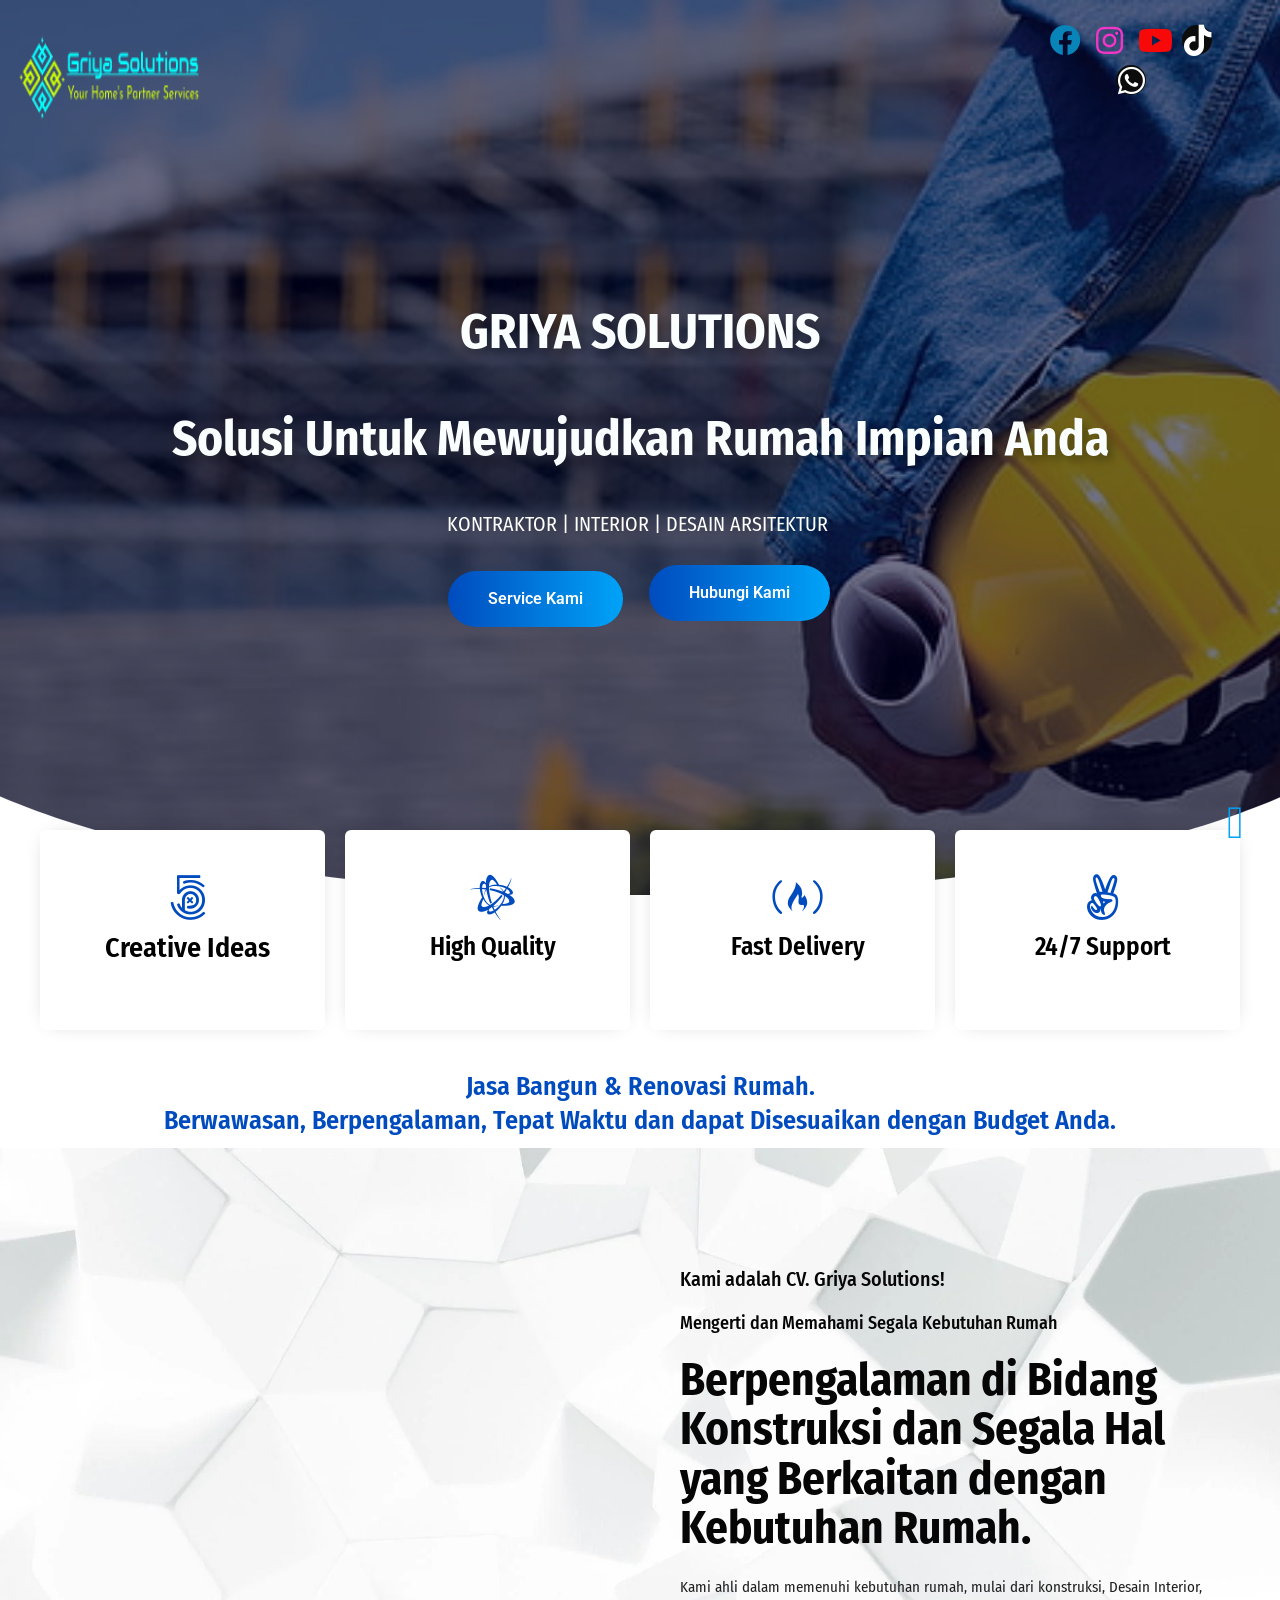
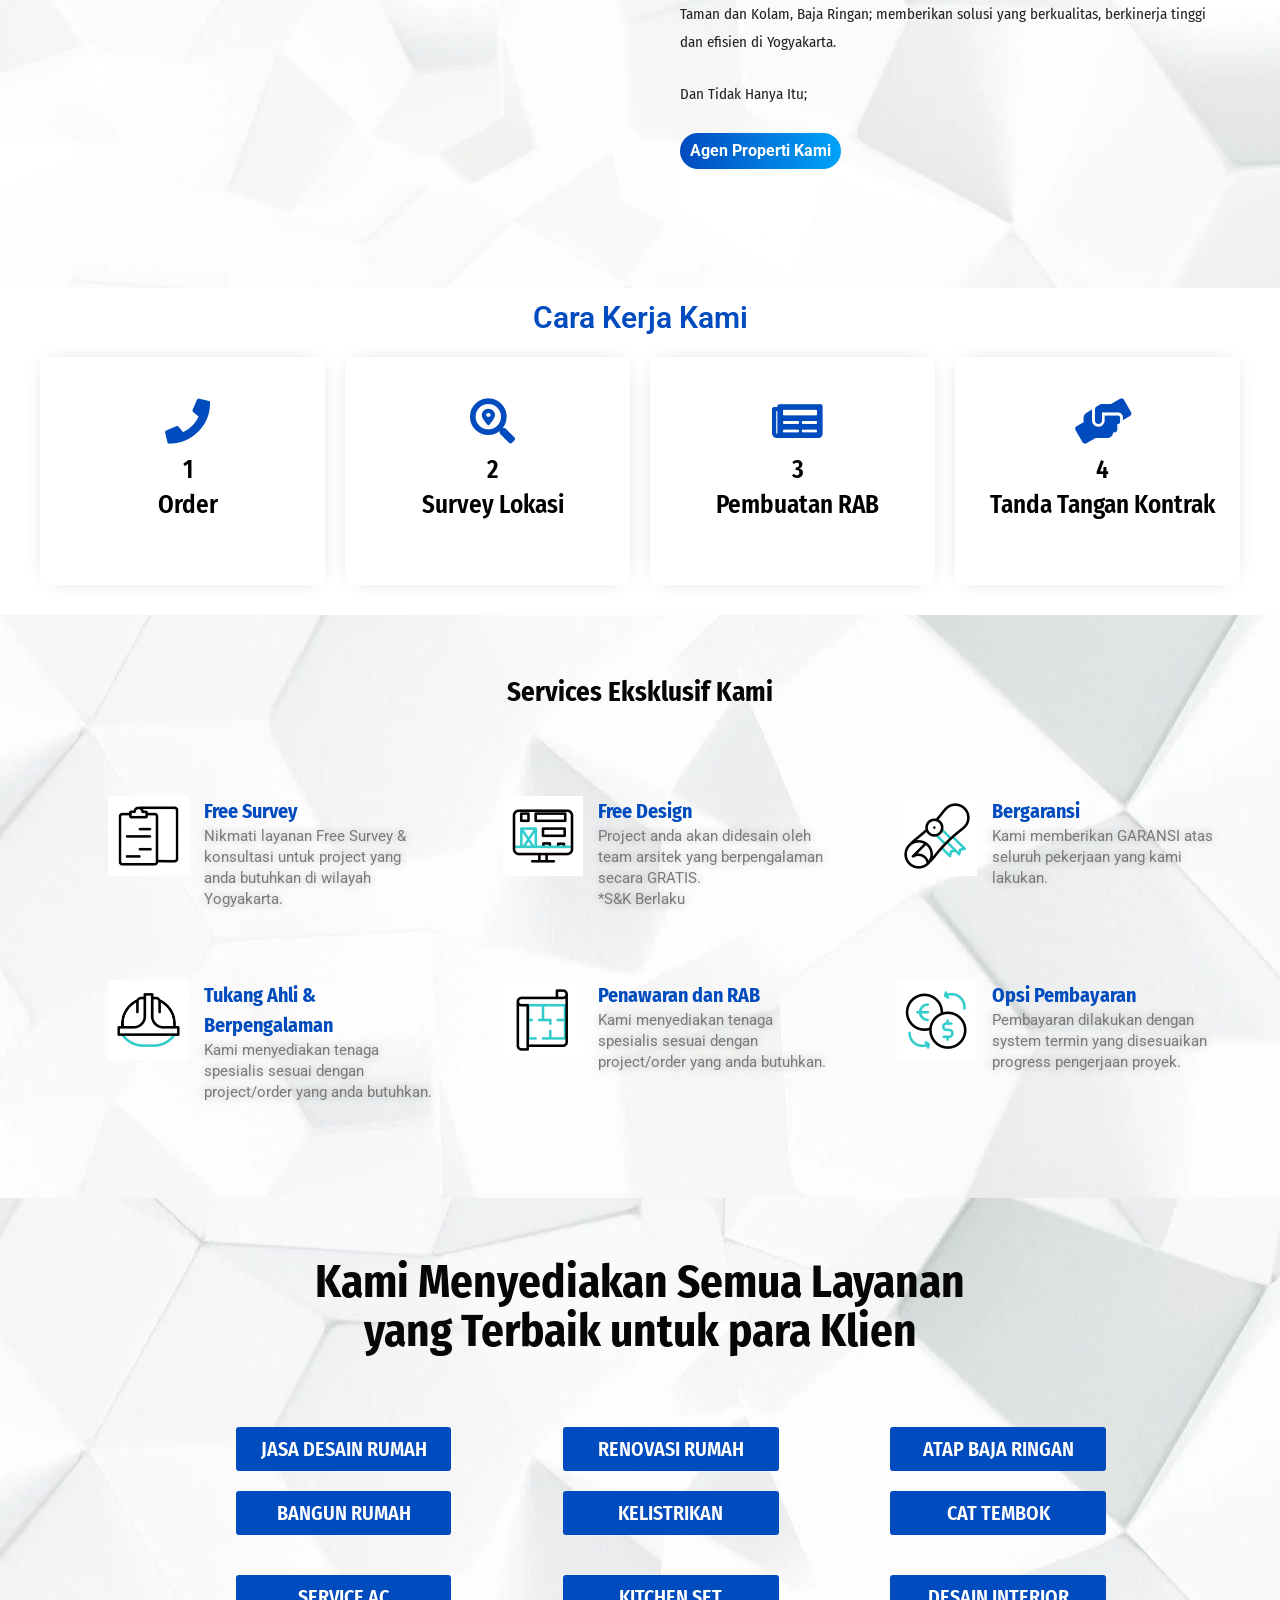
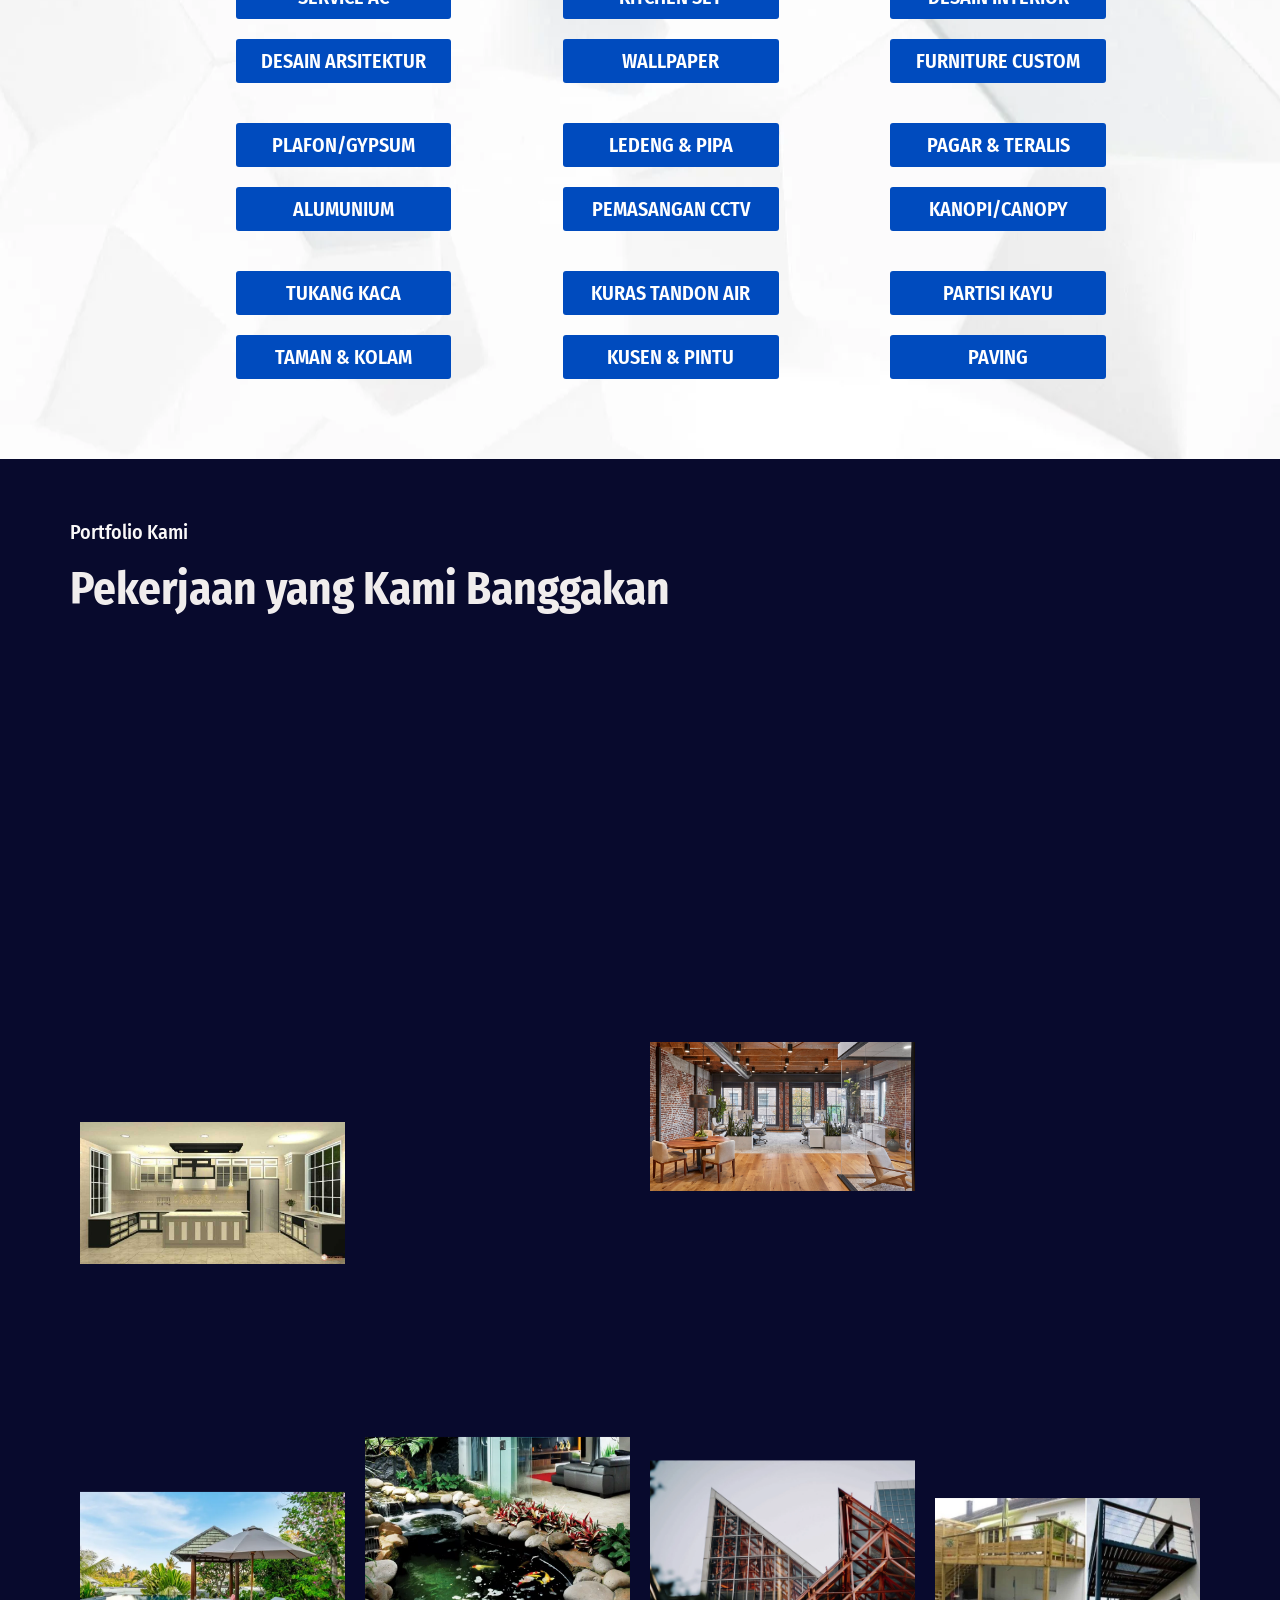
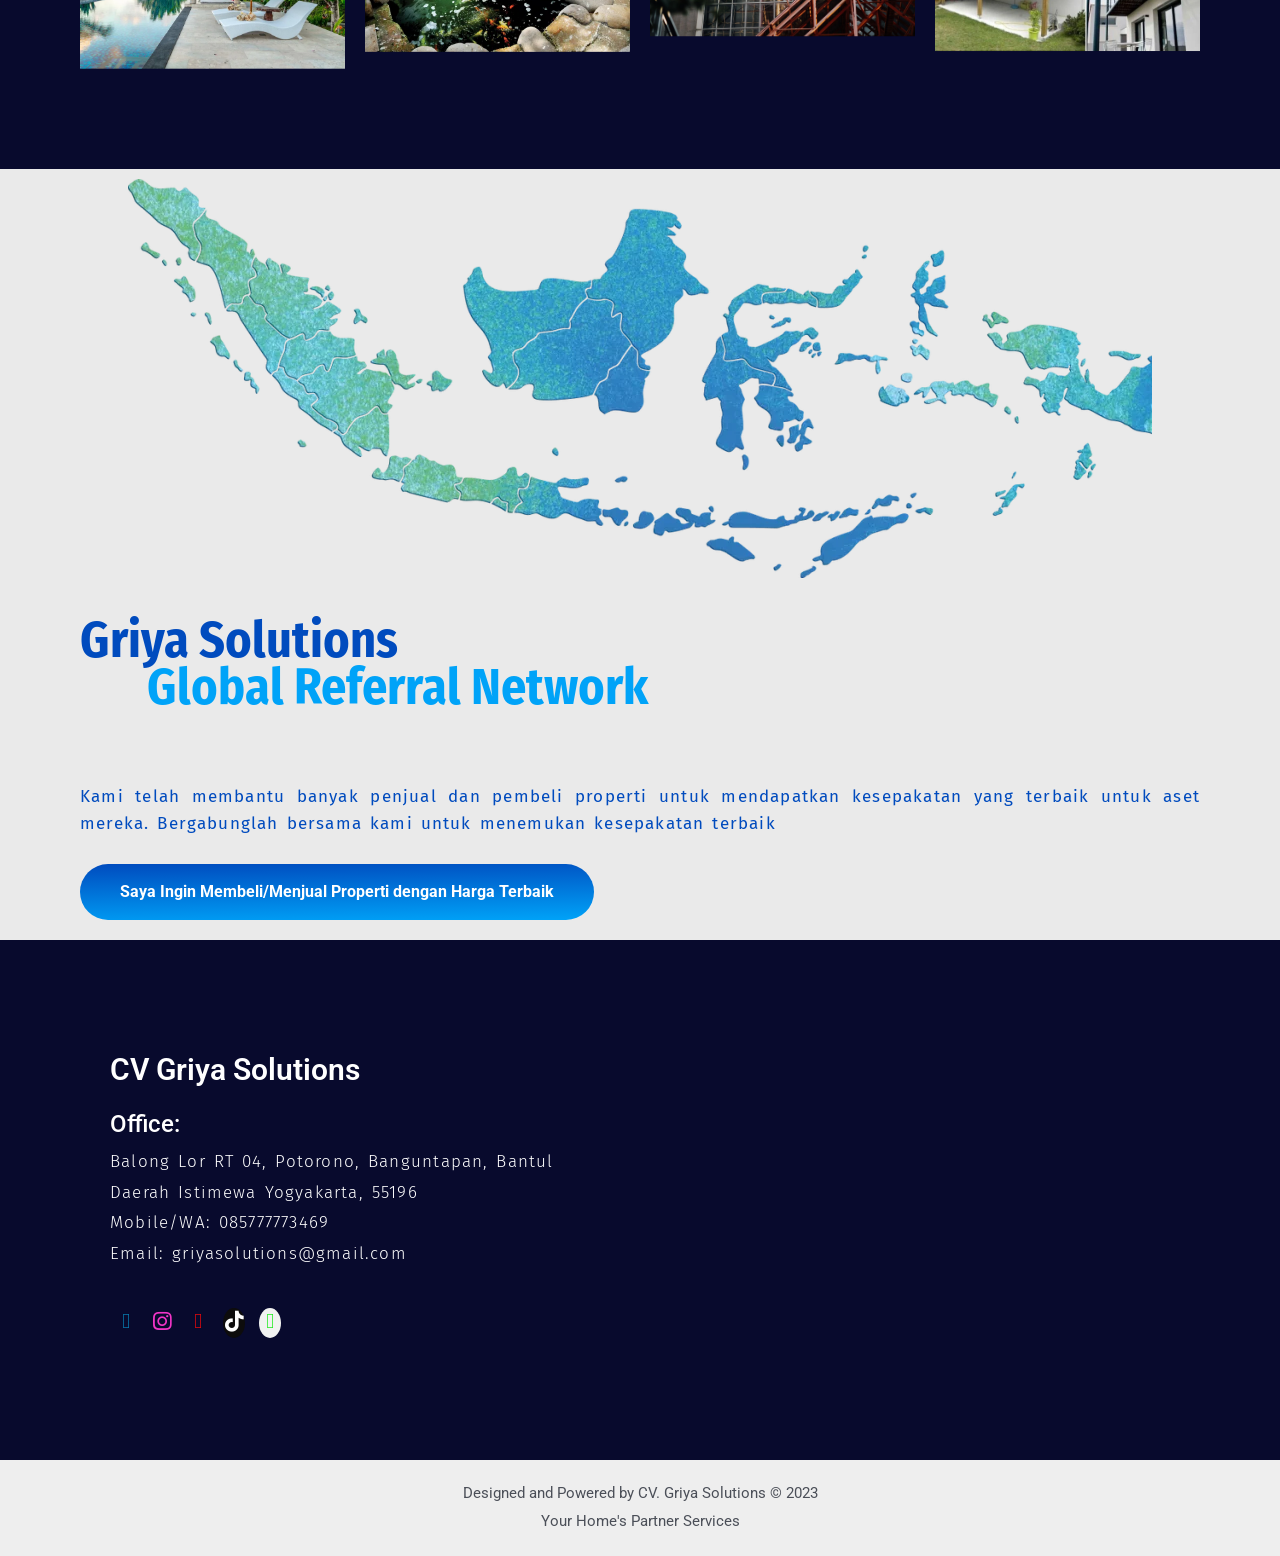
==== commit 08269719: "Update index.html" ====
--- a/index.html
+++ b/index.html
@@ -110,6 +110,804 @@
 				</div>
 		<div class="elementor-element elementor-element-f3ef6f3 e-con-full e-con" data-id="f3ef6f3" data-element_type="container" data-settings='{"content_width":"full"}'>
 				<div class="elementor-element elementor-element-854fb56 elementor-widget__width-initial elementor-widget elementor-widget-elementskit-social-media" data-id="854fb56" data-element_type="widget" data-widget_type="elementskit-social-media.default">
+				<div class="elementor-widget-container">
+			<div class="ekit-wid-con">			 <ul class="ekit_social_media">
+				<li class="elementor-repeater-item-08c851f">
+					<a href="https://www.facebook.com/profile.php?id=100088614257298" class="facebook">
+												
+					<i aria-hidden="true" class="fab fa-facebook"></i>									
+																																																				</a>
+								</li>
+                    														<li class="elementor-repeater-item-2204dcb">
+					    <a href="https://www.instagram.com/griya.solutions/" class="instagram">
+														
+							<i aria-hidden="true" class="fab fa-instagram"></i>									
+                                                                                                            </a>
+                    </li>
+										<li class="elementor-repeater-item-bb68cbb">
+											<a href="https://www.youtube.com/channel/UCzd53oiZSXOjrnnWKhz-K7w" class="v">
+																		
+											<i aria-hidden="true" class="fab fa-youtube"></i>									
+																																																										</a>
+														</li>
+                    														<li class="elementor-repeater-item-050c5ab">
+					    <a href="https://www.tiktok.com/@griyasolutions" class="tiktok">
+														
+							<i aria-hidden="true" class="fab fa-tiktok"></i>									
+                                                                                                            </a>
+                    </li>
+										<li class="elementor-repeater-item-050c5ab">
+											<a href="https://wa.me/+6285777773469" class="tiktok">
+																		
+											<i aria-hidden="true" class="fab fa-whatsapp"></i>									
+																																																										</a>
+														</li>
+                    							</ul>
+		</div>		</div>
+				</div>
+				</div>
+				</div>
+				<div class="elementor-element elementor-element-38c099a elementor-invisible elementor-widget elementor-widget-heading" data-id="38c099a" data-element_type="widget" data-settings='{"_animation":"zoomIn"}' data-widget_type="heading.default">
+				<div class="elementor-widget-container">
+			<style>/*! elementor - v3.9.0 - 06-12-2022 */
+.elementor-heading-title{padding:0;margin:0;line-height:1}.elementor-widget-heading .elementor-heading-title[class*=elementor-size-]>a{color:inherit;font-size:inherit;line-height:inherit}.elementor-widget-heading .elementor-heading-title.elementor-size-small{font-size:15px}.elementor-widget-heading .elementor-heading-title.elementor-size-medium{font-size:19px}.elementor-widget-heading .elementor-heading-title.elementor-size-large{font-size:29px}.elementor-widget-heading .elementor-heading-title.elementor-size-xl{font-size:39px}.elementor-widget-heading .elementor-heading-title.elementor-size-xxl{font-size:59px}</style><h2 class="elementor-heading-title elementor-size-default">GRIYA SOLUTIONS <br><br>Solusi Untuk Mewujudkan Rumah Impian Anda</h2>		</div>
+				</div>
+				<div class="elementor-element elementor-element-d337acc elementor-widget elementor-widget-text-editor" data-id="d337acc" data-element_type="widget" data-widget_type="text-editor.default">
+				<div class="elementor-widget-container">
+			<style>/*! elementor - v3.9.0 - 06-12-2022 */
+.elementor-widget-text-editor.elementor-drop-cap-view-stacked .elementor-drop-cap{background-color:#818a91;color:#fff}.elementor-widget-text-editor.elementor-drop-cap-view-framed .elementor-drop-cap{color:#818a91;border:3px solid;background-color:transparent}.elementor-widget-text-editor:not(.elementor-drop-cap-view-default) .elementor-drop-cap{margin-top:8px}.elementor-widget-text-editor:not(.elementor-drop-cap-view-default) .elementor-drop-cap-letter{width:1em;height:1em}.elementor-widget-text-editor .elementor-drop-cap{float:left;text-align:center;line-height:1;font-size:50px}.elementor-widget-text-editor .elementor-drop-cap-letter{display:inline-block}</style>				<p>KONTRAKTOR | INTERIOR | DESAIN ARSITEKTUR </p>						</div>
+				</div>
+		<div class="elementor-element elementor-element-af71abb e-con-boxed e-con" data-id="af71abb" data-element_type="container" data-settings='{"content_width":"boxed"}'>
+					<div class="e-con-inner">
+				<div class="elementor-element elementor-element-05a17f7 elementor-align-center elementor-widget__width-initial elementor-absolute elementor-widget elementor-widget-button" data-id="05a17f7" data-element_type="widget" data-settings='{"_position":"absolute"}' data-widget_type="button.default">
+				<div class="elementor-widget-container">
+					<div class="elementor-button-wrapper">
+			<a href="#kontak" class="elementor-button-link elementor-button elementor-size-sm elementor-animation-grow" role="button">
+						<span class="elementor-button-content-wrapper">
+						<span class="elementor-button-text">Hubungi Kami</span>
+		</span>
+					</a>
+		</div>
+				</div>
+				</div>
+				<div class="elementor-element elementor-element-9954c0a elementor-align-center elementor-widget__width-initial elementor-absolute elementor-widget elementor-widget-button" data-id="9954c0a" data-element_type="widget" data-settings='{"_position":"absolute"}' data-widget_type="button.default">
+				<div class="elementor-widget-container">
+					<div class="elementor-button-wrapper">
+			<a href="#service" class="elementor-button-link elementor-button elementor-size-sm elementor-animation-grow" role="button">
+						<span class="elementor-button-content-wrapper">
+						<span class="elementor-button-text">Service Kami</span>
+		</span>
+					</a>
+		</div>
+				</div>
+				</div>
+					</div>
+				</div>
+					</div>
+				</div>
+		<div class="elementor-element elementor-element-872a47c e-con-boxed elementor-invisible e-con" data-id="872a47c" data-element_type="container" data-settings='{"animation":"fadeIn","content_width":"boxed"}'>
+					<div class="e-con-inner">
+		<div class="elementor-element elementor-element-96491a6 e-con-full e-con" data-id="96491a6" data-element_type="container" data-settings='{"content_width":"full","background_background":"classic"}'>
+				<div class="elementor-element elementor-element-20da45a elementor-widget-mobile__width-initial elementor-view-default elementor-mobile-position-top elementor-vertical-align-top elementor-widget elementor-widget-icon-box" data-id="20da45a" data-element_type="widget" data-widget_type="icon-box.default">
+				<div class="elementor-widget-container">
+			<link rel="stylesheet" href="https://griyasolutions.github.io/wp-content/plugins/elementor/assets/css/widget-icon-box.min.css">		<div class="elementor-icon-box-wrapper">
+						<div class="elementor-icon-box-icon">
+				<span class="elementor-icon elementor-animation-">
+				<i aria-hidden="true" class="fab fa-500px"></i>				</span>
+			</div>
+						<div class="elementor-icon-box-content">
+				<h1 class="elementor-icon-box-title">
+					<span>
+						Creative Ideas					</span>
+				</h1>
+							</div>
+		</div>
+				</div>
+				</div>
+				</div>
+		<div class="elementor-element elementor-element-20a1958 e-con-full e-con" data-id="20a1958" data-element_type="container" data-settings='{"content_width":"full","background_background":"classic"}'>
+				<div class="elementor-element elementor-element-7abd162 elementor-widget-mobile__width-initial elementor-view-default elementor-mobile-position-top elementor-vertical-align-top elementor-widget elementor-widget-icon-box" data-id="7abd162" data-element_type="widget" data-widget_type="icon-box.default">
+				<div class="elementor-widget-container">
+					<div class="elementor-icon-box-wrapper">
+						<div class="elementor-icon-box-icon">
+				<span class="elementor-icon elementor-animation-">
+				<i aria-hidden="true" class="fab fa-battle-net"></i>				</span>
+			</div>
+						<div class="elementor-icon-box-content">
+				<h3 class="elementor-icon-box-title">
+					<span>
+						High Quality					</span>
+				</h3>
+							</div>
+		</div>
+				</div>
+				</div>
+				</div>
+		<div class="elementor-element elementor-element-72178d7 e-con-full e-con" data-id="72178d7" data-element_type="container" data-settings='{"content_width":"full","background_background":"classic"}'>
+				<div class="elementor-element elementor-element-2738c45 elementor-widget-mobile__width-initial elementor-view-default elementor-mobile-position-top elementor-vertical-align-top elementor-widget elementor-widget-icon-box" data-id="2738c45" data-element_type="widget" data-widget_type="icon-box.default">
+				<div class="elementor-widget-container">
+					<div class="elementor-icon-box-wrapper">
+						<div class="elementor-icon-box-icon">
+				<span class="elementor-icon elementor-animation-">
+				<i aria-hidden="true" class="fab fa-free-code-camp"></i>				</span>
+			</div>
+						<div class="elementor-icon-box-content">
+				<h3 class="elementor-icon-box-title">
+					<span>
+						Fast Delivery					</span>
+				</h3>
+							</div>
+		</div>
+				</div>
+				</div>
+				</div>
+		<div class="elementor-element elementor-element-5911b64 e-con-full e-con" data-id="5911b64" data-element_type="container" data-settings='{"content_width":"full","background_background":"classic"}'>
+				<div class="elementor-element elementor-element-109592a elementor-widget-mobile__width-initial elementor-view-default elementor-mobile-position-top elementor-vertical-align-top elementor-widget elementor-widget-icon-box" data-id="109592a" data-element_type="widget" data-widget_type="icon-box.default">
+				<div class="elementor-widget-container">
+					<div class="elementor-icon-box-wrapper">
+						<div class="elementor-icon-box-icon">
+				<span class="elementor-icon elementor-animation-">
+				<i aria-hidden="true" class="fab fa-angellist"></i>				</span>
+			</div>
+						<div class="elementor-icon-box-content">
+				<h3 class="elementor-icon-box-title">
+					<span>
+						24/7 Support					</span>
+				</h3>
+							</div>
+		</div>
+				</div>
+				</div>
+				</div>
+					</div>
+				</div>
+		<div class="elementor-element elementor-element-0be5632 e-con-boxed e-con" data-id="0be5632" data-element_type="container" data-settings='{"content_width":"boxed"}'>
+					<div class="e-con-inner">
+				<div class="elementor-element elementor-element-9652d07 elementor-widget elementor-widget-heading" data-id="9652d07" data-element_type="widget" data-widget_type="heading.default">
+				<div class="elementor-widget-container">
+			<h2 class="elementor-heading-title elementor-size-default">Jasa Bangun & Renovasi Rumah.<br>Berwawasan, Berpengalaman, Tepat Waktu dan dapat Disesuaikan dengan Budget Anda.</h2>		</div>
+				</div>
+					</div>
+				</div>
+		<div class="elementor-element elementor-element-b7f9fa5 e-con-boxed e-con" data-id="b7f9fa5" data-element_type="container" data-settings='{"background_background":"classic","content_width":"boxed"}'>
+					<div class="e-con-inner">
+		<div class="elementor-element elementor-element-573679c e-con-full elementor-invisible e-con" data-id="573679c" data-element_type="container" data-settings='{"content_width":"full","animation":"slideInDown"}'>
+				<div class="elementor-element elementor-element-c0d866d elementor-widget elementor-widget-image" data-id="c0d866d" data-element_type="widget" data-widget_type="image.default">
+				<div class="elementor-widget-container">
+															<img decoding="async" width="1024" height="576" src="https://griyasolutions.github.io/wp-content/uploads/2022/12/const-lead-1024x576.jpg" class="attachment-large size-large wp-image-82" alt="" loading="lazy" srcset="https://griyasolutions.github.io/wp-content/uploads/2022/12/const-lead-1024x576.jpg 1024w,https://griyasolutions.github.io/wp-content/uploads/2022/12/const-lead-300x169.jpg 300w,https://griyasolutions.github.io/wp-content/uploads/2022/12/const-lead-768x432.jpg 768w,https://griyasolutions.github.io/wp-content/uploads/2022/12/const-lead.jpg 1280w" sizes="(max-width: 1024px) 100vw, 1024px">															</div>
+				</div>
+				</div>
+		<div class="elementor-element elementor-element-af07209 e-con-full elementor-invisible e-con" data-id="af07209" data-element_type="container" data-settings='{"content_width":"full","animation":"slideInUp"}'>
+				<div class="elementor-element elementor-element-5696b95 elementor-widget elementor-widget-heading" data-id="5696b95" data-element_type="widget" data-widget_type="heading.default">
+				<div class="elementor-widget-container">
+			<h2 class="elementor-heading-title elementor-size-default">Kami adalah CV. Griya Solutions!</h2>		</div>
+				</div>
+				<div class="elementor-element elementor-element-d609348 elementor-widget elementor-widget-heading" data-id="d609348" data-element_type="widget" data-widget_type="heading.default">
+				<div class="elementor-widget-container">
+			<h2 class="elementor-heading-title elementor-size-default">Mengerti dan Memahami Segala Kebutuhan Rumah</h2>		</div>
+				</div>
+				<div class="elementor-element elementor-element-00b9e15 elementor-widget elementor-widget-heading" data-id="00b9e15" data-element_type="widget" data-widget_type="heading.default">
+				<div class="elementor-widget-container">
+			<h2 class="elementor-heading-title elementor-size-default">Berpengalaman di Bidang Konstruksi dan Segala Hal yang Berkaitan dengan Kebutuhan Rumah.</h2>		</div>
+				</div>
+				<div class="elementor-element elementor-element-dd9b3e5 elementor-widget elementor-widget-text-editor" data-id="dd9b3e5" data-element_type="widget" data-widget_type="text-editor.default">
+				<div class="elementor-widget-container">
+							<p>Kami ahli dalam memenuhi kebutuhan rumah, mulai dari konstruksi, Desain Interior, Taman dan Kolam, Baja Ringan; memberikan solusi yang berkualitas, berkinerja tinggi dan efisien di Yogyakarta.</p><p>Dan Tidak Hanya Itu;</p>						</div>
+				</div>
+				<div class="elementor-element elementor-element-a6e7829 elementor-align-left elementor-widget elementor-widget-button" data-id="a6e7829" data-element_type="widget" data-widget_type="button.default">
+				<div class="elementor-widget-container">
+					<div class="elementor-button-wrapper">
+			<a href="#referal" class="elementor-button-link elementor-button elementor-size-sm elementor-animation-grow" role="button">
+						<span class="elementor-button-content-wrapper">
+						<span class="elementor-button-text">Agen Properti Kami</span>
+		</span>
+					</a>
+		</div>
+				</div>
+				</div>
+				</div>
+					</div>
+				</div>
+		<div class="elementor-element elementor-element-2a89371 e-con-boxed e-con" data-id="2a89371" data-element_type="container" data-settings='{"content_width":"boxed"}'>
+					<div class="e-con-inner">
+				<div class="elementor-element elementor-element-b6137f8 elementor-widget elementor-widget-heading" data-id="b6137f8" data-element_type="widget" data-widget_type="heading.default">
+				<div class="elementor-widget-container">
+			<h2 class="elementor-heading-title elementor-size-default">Cara Kerja Kami</h2>		</div>
+				</div>
+					</div>
+				</div>
+		<div class="elementor-element elementor-element-feb70a5 e-con-boxed elementor-invisible e-con" data-id="feb70a5" data-element_type="container" data-settings='{"animation":"fadeInRight","content_width":"boxed"}'>
+					<div class="e-con-inner">
+		<div class="elementor-element elementor-element-fcaf23d e-con-full e-con" data-id="fcaf23d" data-element_type="container" data-settings='{"content_width":"full","background_background":"classic"}'>
+				<div class="elementor-element elementor-element-55ef50a elementor-widget-mobile__width-initial elementor-view-default elementor-mobile-position-top elementor-vertical-align-top elementor-widget elementor-widget-icon-box" data-id="55ef50a" data-element_type="widget" data-widget_type="icon-box.default">
+				<div class="elementor-widget-container">
+					<div class="elementor-icon-box-wrapper">
+						<div class="elementor-icon-box-icon">
+				<span class="elementor-icon elementor-animation-">
+				<i aria-hidden="true" class="fas fa-phone"></i>				</span>
+			</div>
+						<div class="elementor-icon-box-content">
+				<h3 class="elementor-icon-box-title">
+					<span>
+						1<br>Order					</span>
+				</h3>
+							</div>
+		</div>
+				</div>
+				</div>
+				</div>
+		<div class="elementor-element elementor-element-8b1b564 e-con-full e-con" data-id="8b1b564" data-element_type="container" data-settings='{"content_width":"full","background_background":"classic"}'>
+				<div class="elementor-element elementor-element-dbb8e60 elementor-widget-mobile__width-initial elementor-view-default elementor-mobile-position-top elementor-vertical-align-top elementor-widget elementor-widget-icon-box" data-id="dbb8e60" data-element_type="widget" data-widget_type="icon-box.default">
+				<div class="elementor-widget-container">
+					<div class="elementor-icon-box-wrapper">
+						<div class="elementor-icon-box-icon">
+				<span class="elementor-icon elementor-animation-">
+				<i aria-hidden="true" class="fas fa-search-location"></i>				</span>
+			</div>
+						<div class="elementor-icon-box-content">
+				<h3 class="elementor-icon-box-title">
+					<span>
+						2<br>Survey Lokasi					</span>
+				</h3>
+							</div>
+		</div>
+				</div>
+				</div>
+				</div>
+		<div class="elementor-element elementor-element-195af09 e-con-full e-con" data-id="195af09" data-element_type="container" data-settings='{"content_width":"full","background_background":"classic"}'>
+				<div class="elementor-element elementor-element-7de8b57 elementor-widget-mobile__width-initial elementor-view-default elementor-mobile-position-top elementor-vertical-align-top elementor-widget elementor-widget-icon-box" data-id="7de8b57" data-element_type="widget" data-widget_type="icon-box.default">
+				<div class="elementor-widget-container">
+					<div class="elementor-icon-box-wrapper">
+						<div class="elementor-icon-box-icon">
+				<span class="elementor-icon elementor-animation-">
+				<i aria-hidden="true" class="fas fa-newspaper"></i>				</span>
+			</div>
+						<div class="elementor-icon-box-content">
+				<h3 class="elementor-icon-box-title">
+					<span>
+						3<br>Pembuatan RAB					</span>
+				</h3>
+							</div>
+		</div>
+				</div>
+				</div>
+				</div>
+		<div class="elementor-element elementor-element-8723e1c e-con-full e-con" data-id="8723e1c" data-element_type="container" data-settings='{"content_width":"full","background_background":"classic"}'>
+				<div class="elementor-element elementor-element-cb12fe6 elementor-widget-mobile__width-initial elementor-view-default elementor-mobile-position-top elementor-vertical-align-top elementor-widget elementor-widget-icon-box" data-id="cb12fe6" data-element_type="widget" data-widget_type="icon-box.default">
+				<div class="elementor-widget-container">
+					<div class="elementor-icon-box-wrapper">
+						<div class="elementor-icon-box-icon">
+				<span class="elementor-icon elementor-animation-">
+				<i aria-hidden="true" class="fas fa-hands-helping"></i>				</span>
+			</div>
+						<div class="elementor-icon-box-content">
+				<h3 class="elementor-icon-box-title">
+					<span>
+						4<br>Tanda Tangan Kontrak					</span>
+				</h3>
+							</div>
+		</div>
+				</div>
+				</div>
+				</div>
+					</div>
+				</div>
+		<div class="elementor-element elementor-element-71ec07f e-con-boxed elementor-invisible e-con" data-id="71ec07f" data-element_type="container" id="service" data-settings='{"background_background":"classic","animation":"fadeInLeft","content_width":"boxed"}'>
+					<div class="e-con-inner">
+				<div class="elementor-element elementor-element-4c0e08b elementor-widget-mobile__width-initial elementor-widget elementor-widget-heading" data-id="4c0e08b" data-element_type="widget" data-widget_type="heading.default">
+				<div class="elementor-widget-container">
+			<h2 class="elementor-heading-title elementor-size-default">Services Eksklusif Kami</h2>		</div>
+				</div>
+		<div class="elementor-element elementor-element-3715dfb e-con-full e-con" data-id="3715dfb" data-element_type="container" data-settings='{"content_width":"full"}'>
+		<div class="elementor-element elementor-element-f381ca5 e-con-full e-con" data-id="f381ca5" data-element_type="container" data-settings='{"content_width":"full","background_background":"classic"}'>
+				<div class="elementor-element elementor-element-e632648 elementor-position-left elementor-widget__width-initial elementor-vertical-align-top elementor-widget elementor-widget-image-box" data-id="e632648" data-element_type="widget" data-widget_type="image-box.default">
+				<div class="elementor-widget-container">
+			<style>/*! elementor - v3.9.0 - 06-12-2022 */
+.elementor-widget-image-box .elementor-image-box-content{width:100%}@media (min-width:768px){.elementor-widget-image-box.elementor-position-left .elementor-image-box-wrapper,.elementor-widget-image-box.elementor-position-right .elementor-image-box-wrapper{display:flex}.elementor-widget-image-box.elementor-position-right .elementor-image-box-wrapper{text-align:right;flex-direction:row-reverse}.elementor-widget-image-box.elementor-position-left .elementor-image-box-wrapper{text-align:left;flex-direction:row}.elementor-widget-image-box.elementor-position-top .elementor-image-box-img{margin:auto}.elementor-widget-image-box.elementor-vertical-align-top .elementor-image-box-wrapper{align-items:flex-start}.elementor-widget-image-box.elementor-vertical-align-middle .elementor-image-box-wrapper{align-items:center}.elementor-widget-image-box.elementor-vertical-align-bottom .elementor-image-box-wrapper{align-items:flex-end}}@media (max-width:767px){.elementor-widget-image-box .elementor-image-box-img{margin-left:auto!important;margin-right:auto!important;margin-bottom:15px}}.elementor-widget-image-box .elementor-image-box-img{display:inline-block}.elementor-widget-image-box .elementor-image-box-title a{color:inherit}.elementor-widget-image-box .elementor-image-box-wrapper{text-align:center}.elementor-widget-image-box .elementor-image-box-description{margin:0}</style><div class="elementor-image-box-wrapper"><figure class="elementor-image-box-img"><img decoding="async" width="640" height="640" src="https://griyasolutions.github.io/wp-content/uploads/2022/12/Free-Survey.gif" class="attachment-full size-full wp-image-135" alt="" loading="lazy"></figure><div class="elementor-image-box-content"><h3 class="elementor-image-box-title">Free Survey</h3><p class="elementor-image-box-description">Nikmati layanan Free Survey & konsultasi untuk project yang anda butuhkan di wilayah Yogyakarta.</p></div></div>		</div>
+				</div>
+				</div>
+		<div class="elementor-element elementor-element-65b97a4 e-con-full e-con" data-id="65b97a4" data-element_type="container" data-settings='{"content_width":"full","background_background":"classic"}'>
+				<div class="elementor-element elementor-element-bb744fe elementor-position-left elementor-widget__width-initial elementor-vertical-align-top elementor-widget elementor-widget-image-box" data-id="bb744fe" data-element_type="widget" data-widget_type="image-box.default">
+				<div class="elementor-widget-container">
+			<div class="elementor-image-box-wrapper"><figure class="elementor-image-box-img"><img decoding="async" width="640" height="640" src="https://griyasolutions.github.io/wp-content/uploads/2022/12/Free-Design.gif" class="attachment-full size-full wp-image-126" alt="" loading="lazy"></figure><div class="elementor-image-box-content"><h3 class="elementor-image-box-title">Free Design</h3><p class="elementor-image-box-description">Project anda akan didesain oleh team arsitek yang berpengalaman secara GRATIS.<br>*S&K Berlaku</p></div></div>		</div>
+				</div>
+				</div>
+		<div class="elementor-element elementor-element-cd21e25 e-con-full e-con" data-id="cd21e25" data-element_type="container" data-settings='{"content_width":"full","background_background":"classic"}'>
+				<div class="elementor-element elementor-element-3f64204 elementor-position-left elementor-widget__width-initial elementor-vertical-align-top elementor-widget elementor-widget-image-box" data-id="3f64204" data-element_type="widget" data-widget_type="image-box.default">
+				<div class="elementor-widget-container">
+			<div class="elementor-image-box-wrapper"><figure class="elementor-image-box-img"><img decoding="async" width="640" height="640" src="https://griyasolutions.github.io/wp-content/uploads/2022/12/Bergaransi.gif" class="attachment-full size-full wp-image-127" alt="" loading="lazy"></figure><div class="elementor-image-box-content"><h3 class="elementor-image-box-title">Bergaransi</h3><p class="elementor-image-box-description">Kami memberikan GARANSI atas seluruh pekerjaan yang kami lakukan.</p></div></div>		</div>
+				</div>
+				</div>
+		<div class="elementor-element elementor-element-6b3e3d4 e-con-full e-con" data-id="6b3e3d4" data-element_type="container" data-settings='{"content_width":"full","background_background":"classic"}'>
+				<div class="elementor-element elementor-element-e2d5062 elementor-position-left elementor-widget__width-initial elementor-vertical-align-top elementor-widget elementor-widget-image-box" data-id="e2d5062" data-element_type="widget" data-widget_type="image-box.default">
+				<div class="elementor-widget-container">
+			<div class="elementor-image-box-wrapper"><figure class="elementor-image-box-img"><img decoding="async" width="640" height="640" src="https://griyasolutions.github.io/wp-content/uploads/2022/12/Tukang-Ahli-Berpengalaman.gif" class="attachment-full size-full wp-image-128" alt="" loading="lazy"></figure><div class="elementor-image-box-content"><h3 class="elementor-image-box-title">Tukang Ahli & Berpengalaman</h3><p class="elementor-image-box-description">Kami menyediakan tenaga spesialis sesuai dengan project/order yang anda butuhkan.</p></div></div>		</div>
+				</div>
+				</div>
+		<div class="elementor-element elementor-element-bc123b4 e-con-full e-con" data-id="bc123b4" data-element_type="container" data-settings='{"content_width":"full","background_background":"classic"}'>
+				<div class="elementor-element elementor-element-5134682 elementor-position-left elementor-widget__width-initial elementor-vertical-align-top elementor-widget elementor-widget-image-box" data-id="5134682" data-element_type="widget" data-widget_type="image-box.default">
+				<div class="elementor-widget-container">
+			<div class="elementor-image-box-wrapper"><figure class="elementor-image-box-img"><img decoding="async" width="640" height="640" src="https://griyasolutions.github.io/wp-content/uploads/2022/12/Penawaran-dan-RAB.gif" class="attachment-full size-full wp-image-129" alt="" loading="lazy"></figure><div class="elementor-image-box-content"><h3 class="elementor-image-box-title">Penawaran dan RAB</h3><p class="elementor-image-box-description">Kami menyediakan tenaga spesialis sesuai dengan project/order yang anda butuhkan.</p></div></div>		</div>
+				</div>
+				</div>
+		<div class="elementor-element elementor-element-f581be4 e-con-full e-con" data-id="f581be4" data-element_type="container" data-settings='{"content_width":"full","background_background":"classic"}'>
+				<div class="elementor-element elementor-element-2f253b9 elementor-position-left elementor-widget__width-initial elementor-vertical-align-top elementor-widget elementor-widget-image-box" data-id="2f253b9" data-element_type="widget" data-widget_type="image-box.default">
+				<div class="elementor-widget-container">
+			<div class="elementor-image-box-wrapper"><figure class="elementor-image-box-img"><img decoding="async" width="640" height="640" src="https://griyasolutions.github.io/wp-content/uploads/2022/12/Opsi-Pembayaran.gif" class="attachment-full size-full wp-image-130" alt="" loading="lazy"></figure><div class="elementor-image-box-content"><h3 class="elementor-image-box-title">Opsi Pembayaran</h3><p class="elementor-image-box-description">Pembayaran dilakukan dengan system termin yang disesuaikan progress pengerjaan proyek.</p></div></div>		</div>
+				</div>
+				</div>
+				</div>
+					</div>
+				</div>
+		<div class="elementor-element elementor-element-74192ed e-con-boxed e-con" data-id="74192ed" data-element_type="container" data-settings='{"background_background":"classic","content_width":"boxed"}'>
+					<div class="e-con-inner">
+				<div class="elementor-element elementor-element-46fd638 elementor-widget-mobile__width-initial elementor-widget elementor-widget-heading" data-id="46fd638" data-element_type="widget" data-widget_type="heading.default">
+				<div class="elementor-widget-container">
+			<h2 class="elementor-heading-title elementor-size-default">Kami Menyediakan Semua Layanan<br>yang Terbaik untuk para Klien</h2>		</div>
+				</div>
+		<div class="elementor-element elementor-element-535280a e-con-full e-con" data-id="535280a" data-element_type="container" data-settings='{"content_width":"full"}'>
+		<div class="elementor-element elementor-element-61694e8 e-con-full e-con" data-id="61694e8" data-element_type="container" data-settings='{"content_width":"full","background_background":"classic"}'>
+				<div class="elementor-element elementor-element-767dca8 elementor-align-justify elementor-widget__width-initial elementor-widget elementor-widget-button" data-id="767dca8" data-element_type="widget" data-widget_type="button.default">
+				<div class="elementor-widget-container">
+					<div class="elementor-button-wrapper">
+			<a href="#" class="elementor-button-link elementor-button elementor-size-sm" role="button">
+						<span class="elementor-button-content-wrapper">
+						<span class="elementor-button-text">JASA DESAIN RUMAH</span>
+		</span>
+					</a>
+		</div>
+				</div>
+				</div>
+				<div class="elementor-element elementor-element-18abeba elementor-align-justify elementor-widget__width-initial elementor-widget elementor-widget-button" data-id="18abeba" data-element_type="widget" data-widget_type="button.default">
+				<div class="elementor-widget-container">
+					<div class="elementor-button-wrapper">
+			<a href="#" class="elementor-button-link elementor-button elementor-size-sm" role="button">
+						<span class="elementor-button-content-wrapper">
+						<span class="elementor-button-text">BANGUN RUMAH</span>
+		</span>
+					</a>
+		</div>
+				</div>
+				</div>
+				</div>
+		<div class="elementor-element elementor-element-400b959 e-con-full e-con" data-id="400b959" data-element_type="container" data-settings='{"content_width":"full","background_background":"classic"}'>
+				<div class="elementor-element elementor-element-2741c59 elementor-align-justify elementor-widget__width-initial elementor-widget elementor-widget-button" data-id="2741c59" data-element_type="widget" data-widget_type="button.default">
+				<div class="elementor-widget-container">
+					<div class="elementor-button-wrapper">
+			<a href="#" class="elementor-button-link elementor-button elementor-size-sm" role="button">
+						<span class="elementor-button-content-wrapper">
+						<span class="elementor-button-text">RENOVASI RUMAH</span>
+		</span>
+					</a>
+		</div>
+				</div>
+				</div>
+				<div class="elementor-element elementor-element-b406aba elementor-align-justify elementor-widget__width-initial elementor-widget elementor-widget-button" data-id="b406aba" data-element_type="widget" data-widget_type="button.default">
+				<div class="elementor-widget-container">
+					<div class="elementor-button-wrapper">
+			<a href="#" class="elementor-button-link elementor-button elementor-size-sm" role="button">
+						<span class="elementor-button-content-wrapper">
+						<span class="elementor-button-text">KELISTRIKAN</span>
+		</span>
+					</a>
+		</div>
+				</div>
+				</div>
+				</div>
+		<div class="elementor-element elementor-element-c9a8ba5 e-con-full e-con" data-id="c9a8ba5" data-element_type="container" data-settings='{"content_width":"full","background_background":"classic"}'>
+				<div class="elementor-element elementor-element-2d9d327 elementor-align-justify elementor-widget__width-initial elementor-widget elementor-widget-button" data-id="2d9d327" data-element_type="widget" data-widget_type="button.default">
+				<div class="elementor-widget-container">
+					<div class="elementor-button-wrapper">
+			<a href="#" class="elementor-button-link elementor-button elementor-size-sm" role="button">
+						<span class="elementor-button-content-wrapper">
+						<span class="elementor-button-text">ATAP BAJA RINGAN</span>
+		</span>
+					</a>
+		</div>
+				</div>
+				</div>
+				<div class="elementor-element elementor-element-27e52d8 elementor-align-justify elementor-widget__width-initial elementor-widget elementor-widget-button" data-id="27e52d8" data-element_type="widget" data-widget_type="button.default">
+				<div class="elementor-widget-container">
+					<div class="elementor-button-wrapper">
+			<a href="#" class="elementor-button-link elementor-button elementor-size-sm" role="button">
+						<span class="elementor-button-content-wrapper">
+						<span class="elementor-button-text">CAT TEMBOK</span>
+		</span>
+					</a>
+		</div>
+				</div>
+				</div>
+				</div>
+		<div class="elementor-element elementor-element-c61cca5 e-con-full e-con" data-id="c61cca5" data-element_type="container" data-settings='{"content_width":"full","background_background":"classic"}'>
+				<div class="elementor-element elementor-element-06e2556 elementor-align-justify elementor-widget__width-initial elementor-widget elementor-widget-button" data-id="06e2556" data-element_type="widget" data-widget_type="button.default">
+				<div class="elementor-widget-container">
+					<div class="elementor-button-wrapper">
+			<a href="#" class="elementor-button-link elementor-button elementor-size-sm" role="button">
+						<span class="elementor-button-content-wrapper">
+						<span class="elementor-button-text">    SERVICE AC       </span>
+		</span>
+					</a>
+		</div>
+				</div>
+				</div>
+				<div class="elementor-element elementor-element-3d61b5f elementor-align-justify elementor-widget__width-initial elementor-widget elementor-widget-button" data-id="3d61b5f" data-element_type="widget" data-widget_type="button.default">
+				<div class="elementor-widget-container">
+					<div class="elementor-button-wrapper">
+			<a href="#" class="elementor-button-link elementor-button elementor-size-sm" role="button">
+						<span class="elementor-button-content-wrapper">
+						<span class="elementor-button-text">DESAIN ARSITEKTUR</span>
+		</span>
+					</a>
+		</div>
+				</div>
+				</div>
+				</div>
+		<div class="elementor-element elementor-element-fe4b036 e-con-full e-con" data-id="fe4b036" data-element_type="container" data-settings='{"content_width":"full","background_background":"classic"}'>
+				<div class="elementor-element elementor-element-2b20e29 elementor-align-justify elementor-widget__width-initial elementor-widget elementor-widget-button" data-id="2b20e29" data-element_type="widget" data-widget_type="button.default">
+				<div class="elementor-widget-container">
+					<div class="elementor-button-wrapper">
+			<a href="#" class="elementor-button-link elementor-button elementor-size-sm" role="button">
+						<span class="elementor-button-content-wrapper">
+						<span class="elementor-button-text">KITCHEN SET</span>
+		</span>
+					</a>
+		</div>
+				</div>
+				</div>
+				<div class="elementor-element elementor-element-9d522a9 elementor-align-justify elementor-widget__width-initial elementor-widget elementor-widget-button" data-id="9d522a9" data-element_type="widget" data-widget_type="button.default">
+				<div class="elementor-widget-container">
+					<div class="elementor-button-wrapper">
+			<a href="#" class="elementor-button-link elementor-button elementor-size-sm" role="button">
+						<span class="elementor-button-content-wrapper">
+						<span class="elementor-button-text">WALLPAPER</span>
+		</span>
+					</a>
+		</div>
+				</div>
+				</div>
+				</div>
+		<div class="elementor-element elementor-element-492cf94 e-con-full e-con" data-id="492cf94" data-element_type="container" data-settings='{"content_width":"full","background_background":"classic"}'>
+				<div class="elementor-element elementor-element-a2fe86a elementor-align-justify elementor-widget__width-initial elementor-widget elementor-widget-button" data-id="a2fe86a" data-element_type="widget" data-widget_type="button.default">
+				<div class="elementor-widget-container">
+					<div class="elementor-button-wrapper">
+			<a href="#" class="elementor-button-link elementor-button elementor-size-sm" role="button">
+						<span class="elementor-button-content-wrapper">
+						<span class="elementor-button-text">DESAIN INTERIOR</span>
+		</span>
+					</a>
+		</div>
+				</div>
+				</div>
+				<div class="elementor-element elementor-element-d447da7 elementor-align-justify elementor-widget__width-initial elementor-widget elementor-widget-button" data-id="d447da7" data-element_type="widget" data-widget_type="button.default">
+				<div class="elementor-widget-container">
+					<div class="elementor-button-wrapper">
+			<a href="#" class="elementor-button-link elementor-button elementor-size-sm" role="button">
+						<span class="elementor-button-content-wrapper">
+						<span class="elementor-button-text">FURNITURE CUSTOM</span>
+		</span>
+					</a>
+		</div>
+				</div>
+				</div>
+				</div>
+		<div class="elementor-element elementor-element-05074cb e-con-full e-con" data-id="05074cb" data-element_type="container" data-settings='{"content_width":"full","background_background":"classic"}'>
+				<div class="elementor-element elementor-element-2d80067 elementor-align-justify elementor-widget__width-initial elementor-widget elementor-widget-button" data-id="2d80067" data-element_type="widget" data-widget_type="button.default">
+				<div class="elementor-widget-container">
+					<div class="elementor-button-wrapper">
+			<a href="#" class="elementor-button-link elementor-button elementor-size-sm" role="button">
+						<span class="elementor-button-content-wrapper">
+						<span class="elementor-button-text">PLAFON/GYPSUM</span>
+		</span>
+					</a>
+		</div>
+				</div>
+				</div>
+				<div class="elementor-element elementor-element-094d077 elementor-align-justify elementor-widget__width-initial elementor-widget elementor-widget-button" data-id="094d077" data-element_type="widget" data-widget_type="button.default">
+				<div class="elementor-widget-container">
+					<div class="elementor-button-wrapper">
+			<a href="#" class="elementor-button-link elementor-button elementor-size-sm" role="button">
+						<span class="elementor-button-content-wrapper">
+						<span class="elementor-button-text">ALUMUNIUM</span>
+		</span>
+					</a>
+		</div>
+				</div>
+				</div>
+				</div>
+		<div class="elementor-element elementor-element-8e28697 e-con-full e-con" data-id="8e28697" data-element_type="container" data-settings='{"content_width":"full","background_background":"classic"}'>
+				<div class="elementor-element elementor-element-f1cab49 elementor-align-justify elementor-widget__width-initial elementor-widget elementor-widget-button" data-id="f1cab49" data-element_type="widget" data-widget_type="button.default">
+				<div class="elementor-widget-container">
+					<div class="elementor-button-wrapper">
+			<a href="#" class="elementor-button-link elementor-button elementor-size-sm" role="button">
+						<span class="elementor-button-content-wrapper">
+						<span class="elementor-button-text">LEDENG & PIPA</span>
+		</span>
+					</a>
+		</div>
+				</div>
+				</div>
+				<div class="elementor-element elementor-element-2a4cd4a elementor-align-justify elementor-widget__width-initial elementor-widget elementor-widget-button" data-id="2a4cd4a" data-element_type="widget" data-widget_type="button.default">
+				<div class="elementor-widget-container">
+					<div class="elementor-button-wrapper">
+			<a href="#" class="elementor-button-link elementor-button elementor-size-sm" role="button">
+						<span class="elementor-button-content-wrapper">
+						<span class="elementor-button-text">PEMASANGAN CCTV</span>
+		</span>
+					</a>
+		</div>
+				</div>
+				</div>
+				</div>
+		<div class="elementor-element elementor-element-a8ed0cd e-con-full e-con" data-id="a8ed0cd" data-element_type="container" data-settings='{"content_width":"full","background_background":"classic"}'>
+				<div class="elementor-element elementor-element-a18f9cd elementor-align-justify elementor-widget__width-initial elementor-widget elementor-widget-button" data-id="a18f9cd" data-element_type="widget" data-widget_type="button.default">
+				<div class="elementor-widget-container">
+					<div class="elementor-button-wrapper">
+			<a href="#" class="elementor-button-link elementor-button elementor-size-sm" role="button">
+						<span class="elementor-button-content-wrapper">
+						<span class="elementor-button-text">PAGAR & TERALIS</span>
+		</span>
+					</a>
+		</div>
+				</div>
+				</div>
+				<div class="elementor-element elementor-element-0352d81 elementor-align-justify elementor-widget__width-initial elementor-widget elementor-widget-button" data-id="0352d81" data-element_type="widget" data-widget_type="button.default">
+				<div class="elementor-widget-container">
+					<div class="elementor-button-wrapper">
+			<a href="#" class="elementor-button-link elementor-button elementor-size-sm" role="button">
+						<span class="elementor-button-content-wrapper">
+						<span class="elementor-button-text">KANOPI/CANOPY</span>
+		</span>
+					</a>
+		</div>
+				</div>
+				</div>
+				</div>
+		<div class="elementor-element elementor-element-5373bb7 e-con-full e-con" data-id="5373bb7" data-element_type="container" data-settings='{"content_width":"full","background_background":"classic"}'>
+				<div class="elementor-element elementor-element-7151746 elementor-align-justify elementor-widget__width-initial elementor-widget elementor-widget-button" data-id="7151746" data-element_type="widget" data-widget_type="button.default">
+				<div class="elementor-widget-container">
+					<div class="elementor-button-wrapper">
+			<a href="#" class="elementor-button-link elementor-button elementor-size-sm" role="button">
+						<span class="elementor-button-content-wrapper">
+						<span class="elementor-button-text">TUKANG KACA</span>
+		</span>
+					</a>
+		</div>
+				</div>
+				</div>
+				<div class="elementor-element elementor-element-a3aa410 elementor-align-justify elementor-widget__width-initial elementor-widget elementor-widget-button" data-id="a3aa410" data-element_type="widget" data-widget_type="button.default">
+				<div class="elementor-widget-container">
+					<div class="elementor-button-wrapper">
+			<a href="#" class="elementor-button-link elementor-button elementor-size-sm" role="button">
+						<span class="elementor-button-content-wrapper">
+						<span class="elementor-button-text">TAMAN & KOLAM</span>
+		</span>
+					</a>
+		</div>
+				</div>
+				</div>
+				</div>
+		<div class="elementor-element elementor-element-e668a0e e-con-full e-con" data-id="e668a0e" data-element_type="container" data-settings='{"content_width":"full","background_background":"classic"}'>
+				<div class="elementor-element elementor-element-c5e7e57 elementor-align-justify elementor-widget__width-initial elementor-widget elementor-widget-button" data-id="c5e7e57" data-element_type="widget" data-widget_type="button.default">
+				<div class="elementor-widget-container">
+					<div class="elementor-button-wrapper">
+			<a href="#" class="elementor-button-link elementor-button elementor-size-sm" role="button">
+						<span class="elementor-button-content-wrapper">
+						<span class="elementor-button-text">KURAS TANDON AIR</span>
+		</span>
+					</a>
+		</div>
+				</div>
+				</div>
+				<div class="elementor-element elementor-element-f87e17b elementor-align-justify elementor-widget__width-initial elementor-widget elementor-widget-button" data-id="f87e17b" data-element_type="widget" data-widget_type="button.default">
+				<div class="elementor-widget-container">
+					<div class="elementor-button-wrapper">
+			<a href="#" class="elementor-button-link elementor-button elementor-size-sm" role="button">
+						<span class="elementor-button-content-wrapper">
+						<span class="elementor-button-text">KUSEN & PINTU</span>
+		</span>
+					</a>
+		</div>
+				</div>
+				</div>
+				</div>
+		<div class="elementor-element elementor-element-97890ab e-con-full e-con" data-id="97890ab" data-element_type="container" data-settings='{"content_width":"full","background_background":"classic"}'>
+				<div class="elementor-element elementor-element-2b23596 elementor-align-justify elementor-widget__width-initial elementor-widget elementor-widget-button" data-id="2b23596" data-element_type="widget" data-widget_type="button.default">
+				<div class="elementor-widget-container">
+					<div class="elementor-button-wrapper">
+			<a href="#" class="elementor-button-link elementor-button elementor-size-sm" role="button">
+						<span class="elementor-button-content-wrapper">
+						<span class="elementor-button-text">PARTISI KAYU</span>
+		</span>
+					</a>
+		</div>
+				</div>
+				</div>
+				<div class="elementor-element elementor-element-d9b954c elementor-align-justify elementor-widget__width-initial elementor-widget elementor-widget-button" data-id="d9b954c" data-element_type="widget" data-widget_type="button.default">
+				<div class="elementor-widget-container">
+					<div class="elementor-button-wrapper">
+			<a href="#" class="elementor-button-link elementor-button elementor-size-sm" role="button">
+						<span class="elementor-button-content-wrapper">
+						<span class="elementor-button-text">PAVING</span>
+		</span>
+					</a>
+		</div>
+				</div>
+				</div>
+				</div>
+				</div>
+					</div>
+				</div>
+		<div class="elementor-element elementor-element-f5ac7a9 e-con-boxed elementor-invisible e-con" data-id="f5ac7a9" data-element_type="container" data-settings='{"background_background":"classic","animation":"zoomInUp","content_width":"boxed"}'>
+					<div class="e-con-inner">
+				<div class="elementor-element elementor-element-2ff364f elementor-widget elementor-widget-heading" data-id="2ff364f" data-element_type="widget" data-widget_type="heading.default">
+				<div class="elementor-widget-container">
+			<h2 class="elementor-heading-title elementor-size-default">Portfolio Kami</h2>		</div>
+				</div>
+				<div class="elementor-element elementor-element-f669257 elementor-widget__width-initial elementor-fixed elementor-widget elementor-widget-elementskit-social-media" data-id="f669257" data-element_type="widget" data-settings='{"_position":"fixed"}' data-widget_type="elementskit-social-media.default">
+				<div class="elementor-widget-container">
+			<div class="ekit-wid-con">			 <ul class="ekit_social_media">
+														<li class="elementor-repeater-item-2ae4338">
+					    <a href="https://wa.me/+6285777773469" class="1">
+														
+							<i aria-hidden="true" class="icon icon-whatsapp-1"></i>									
+                                                                                                            </a>
+                    </li>
+                    							</ul>
+		</div>		</div>
+				</div>
+				<div class="elementor-element elementor-element-17199bb elementor-widget elementor-widget-heading" data-id="17199bb" data-element_type="widget" data-widget_type="heading.default">
+				<div class="elementor-widget-container">
+			<h2 class="elementor-heading-title elementor-size-default">Pekerjaan yang Kami Banggakan</h2>		</div>
+				</div>
+				<div class="elementor-element elementor-element-2c977a7 elementor-grid-4 elementor-grid-mobile-2 elementor-widget-mobile__width-initial elementor-grid-tablet-2 eael-fg-card-content-align-left elementor-widget elementor-widget-eael-filterable-gallery" data-id="2c977a7" data-element_type="widget" data-settings='{"columns":"4","columns_mobile":"2","columns_tablet":"2","photo_gallery":"yes","pagination":"false"}' data-widget_type="eael-filterable-gallery.default">
+				<div class="elementor-widget-container">
+			        <div id="eael-filter-gallery-wrapper-2c977a7" class="eael-filter-gallery-wrapper" data-layout-mode="card" data-mfp_caption="">
+            
+            
+            <div class="eael-filter-gallery-container masonry" data-images-per-page="" data-total-gallery-items="20" data-nomore-item-text="" data-settings='{"grid_style":"masonry","popup":"none","duration":500,"gallery_enabled":"yes","post_id":67,"widget_id":"2c977a7"}' data-gallery-items='["\u003Cdiv class=\u0022eael-filterable-gallery-item-wrap\u0022\u003E\n\t\t\t\t\u003Cdiv class=\u0022eael-gallery-grid-item\u0022\u003E\u003Ca href=\u0022https:\/\/griyasolutions.github.io\/wp-content\/uploads\/2022\/12\/PLAFON-GYPSUM.jpg\u0022 class=\u0022eael-magnific-link media-content-wrap active\u0022 data-elementor-open-lightbox=\u0022no\u0022\u003E\u003Cdiv class=\u0022gallery-item-thumbnail-wrap\u0022\u003E\u003Cimg src=\u0022https:\/\/griyasolutions.github.io\/wp-content\/uploads\/2022\/12\/PLAFON-GYPSUM.jpg\u0022 data-lazy-src=\u0022https:\/\/griyasolutions.github.io\/wp-content\/uploads\/2022\/12\/PLAFON-GYPSUM.jpg\u0022 alt=\u0022\u0022 class=\u0022gallery-item-thumbnail\u0022\u003E\u003C\/div\u003E\u003C\/a\u003E\u003Cdiv class=\u0022gallery-item-caption-wrap caption-style-card \u0022\u003E\u003Cdiv class=\u0022gallery-item-caption-over\u0022\u003E\u003C\/div\u003E\u003C\/div\u003E\u003C\/a\u003E\u003C\/a\u003E\u003C\/div\u003E\u003C\/div\u003E","\u003Cdiv class=\u0022eael-filterable-gallery-item-wrap\u0022\u003E\n\t\t\t\t\u003Cdiv class=\u0022eael-gallery-grid-item\u0022\u003E\u003Ca href=\u0022https:\/\/griyasolutions.github.io\/wp-content\/uploads\/2022\/12\/BAJA-RINGAN.jpg\u0022 class=\u0022eael-magnific-link media-content-wrap active\u0022 data-elementor-open-lightbox=\u0022no\u0022\u003E\u003Cdiv class=\u0022gallery-item-thumbnail-wrap\u0022\u003E\u003Cimg src=\u0022https:\/\/griyasolutions.github.io\/wp-content\/uploads\/2022\/12\/BAJA-RINGAN.jpg\u0022 data-lazy-src=\u0022https:\/\/griyasolutions.github.io\/wp-content\/uploads\/2022\/12\/BAJA-RINGAN.jpg\u0022 alt=\u0022\u0022 class=\u0022gallery-item-thumbnail\u0022\u003E\u003C\/div\u003E\u003C\/a\u003E\u003Cdiv class=\u0022gallery-item-caption-wrap caption-style-card \u0022\u003E\u003Cdiv class=\u0022gallery-item-caption-over\u0022\u003E\u003C\/div\u003E\u003C\/div\u003E\u003C\/a\u003E\u003C\/a\u003E\u003C\/div\u003E\u003C\/div\u003E","\u003Cdiv class=\u0022eael-filterable-gallery-item-wrap\u0022\u003E\n\t\t\t\t\u003Cdiv class=\u0022eael-gallery-grid-item\u0022\u003E\u003Ca href=\u0022https:\/\/griyasolutions.github.io\/wp-content\/uploads\/2022\/12\/Bentuk-Rumah-Minimalis-1.jpg\u0022 class=\u0022eael-magnific-link media-content-wrap active\u0022 data-elementor-open-lightbox=\u0022no\u0022\u003E\u003Cdiv class=\u0022gallery-item-thumbnail-wrap\u0022\u003E\u003Cimg src=\u0022https:\/\/griyasolutions.github.io\/wp-content\/uploads\/2022\/12\/Bentuk-Rumah-Minimalis-1.jpg\u0022 data-lazy-src=\u0022https:\/\/griyasolutions.github.io\/wp-content\/uploads\/2022\/12\/Bentuk-Rumah-Minimalis-1.jpg\u0022 alt=\u0022\u0022 class=\u0022gallery-item-thumbnail\u0022\u003E\u003C\/div\u003E\u003C\/a\u003E\u003Cdiv class=\u0022gallery-item-caption-wrap caption-style-card \u0022\u003E\u003Cdiv class=\u0022gallery-item-caption-over\u0022\u003E\u003C\/div\u003E\u003C\/div\u003E\u003C\/a\u003E\u003C\/a\u003E\u003C\/div\u003E\u003C\/div\u003E","\u003Cdiv class=\u0022eael-filterable-gallery-item-wrap\u0022\u003E\n\t\t\t\t\u003Cdiv class=\u0022eael-gallery-grid-item\u0022\u003E\u003Ca href=\u0022https:\/\/griyasolutions.github.io\/wp-content\/uploads\/2022\/12\/DESAIN-ARSITEKTUR.jpg\u0022 class=\u0022eael-magnific-link media-content-wrap active\u0022 data-elementor-open-lightbox=\u0022no\u0022\u003E\u003Cdiv class=\u0022gallery-item-thumbnail-wrap\u0022\u003E\u003Cimg src=\u0022https:\/\/griyasolutions.github.io\/wp-content\/uploads\/2022\/12\/DESAIN-ARSITEKTUR.jpg\u0022 data-lazy-src=\u0022https:\/\/griyasolutions.github.io\/wp-content\/uploads\/2022\/12\/DESAIN-ARSITEKTUR.jpg\u0022 alt=\u0022\u0022 class=\u0022gallery-item-thumbnail\u0022\u003E\u003C\/div\u003E\u003C\/a\u003E\u003Cdiv class=\u0022gallery-item-caption-wrap caption-style-card \u0022\u003E\u003Cdiv class=\u0022gallery-item-caption-over\u0022\u003E\u003C\/div\u003E\u003C\/div\u003E\u003C\/a\u003E\u003C\/a\u003E\u003C\/div\u003E\u003C\/div\u003E","\u003Cdiv class=\u0022eael-filterable-gallery-item-wrap\u0022\u003E\n\t\t\t\t\u003Cdiv class=\u0022eael-gallery-grid-item\u0022\u003E\u003Ca href=\u0022https:\/\/griyasolutions.github.io\/wp-content\/uploads\/2022\/12\/Desain-rumah-modern-17.jpg\u0022 class=\u0022eael-magnific-link media-content-wrap active\u0022 data-elementor-open-lightbox=\u0022no\u0022\u003E\u003Cdiv class=\u0022gallery-item-thumbnail-wrap\u0022\u003E\u003Cimg src=\u0022https:\/\/griyasolutions.github.io\/wp-content\/uploads\/2022\/12\/Desain-rumah-modern-17.jpg\u0022 data-lazy-src=\u0022https:\/\/griyasolutions.github.io\/wp-content\/uploads\/2022\/12\/Desain-rumah-modern-17.jpg\u0022 alt=\u0022\u0022 class=\u0022gallery-item-thumbnail\u0022\u003E\u003C\/div\u003E\u003C\/a\u003E\u003Cdiv class=\u0022gallery-item-caption-wrap caption-style-card \u0022\u003E\u003Cdiv class=\u0022gallery-item-caption-over\u0022\u003E\u003C\/div\u003E\u003C\/div\u003E\u003C\/a\u003E\u003C\/a\u003E\u003C\/div\u003E\u003C\/div\u003E","\u003Cdiv class=\u0022eael-filterable-gallery-item-wrap\u0022\u003E\n\t\t\t\t\u003Cdiv class=\u0022eael-gallery-grid-item\u0022\u003E\u003Ca href=\u0022https:\/\/griyasolutions.github.io\/wp-content\/uploads\/2022\/12\/desain-rumah.webp\u0022 class=\u0022eael-magnific-link media-content-wrap active\u0022 data-elementor-open-lightbox=\u0022no\u0022\u003E\u003Cdiv class=\u0022gallery-item-thumbnail-wrap\u0022\u003E\u003Cimg src=\u0022https:\/\/griyasolutions.github.io\/wp-content\/uploads\/2022\/12\/desain-rumah.webp\u0022 data-lazy-src=\u0022https:\/\/griyasolutions.github.io\/wp-content\/uploads\/2022\/12\/desain-rumah.webp\u0022 alt=\u0022\u0022 class=\u0022gallery-item-thumbnail\u0022\u003E\u003C\/div\u003E\u003C\/a\u003E\u003Cdiv class=\u0022gallery-item-caption-wrap caption-style-card \u0022\u003E\u003Cdiv class=\u0022gallery-item-caption-over\u0022\u003E\u003C\/div\u003E\u003C\/div\u003E\u003C\/a\u003E\u003C\/a\u003E\u003C\/div\u003E\u003C\/div\u003E","\u003Cdiv class=\u0022eael-filterable-gallery-item-wrap\u0022\u003E\n\t\t\t\t\u003Cdiv class=\u0022eael-gallery-grid-item\u0022\u003E\u003Ca href=\u0022https:\/\/griyasolutions.github.io\/wp-content\/uploads\/2022\/12\/desain-rumah-modern-minimalis-2.jpg\u0022 class=\u0022eael-magnific-link media-content-wrap active\u0022 data-elementor-open-lightbox=\u0022no\u0022\u003E\u003Cdiv class=\u0022gallery-item-thumbnail-wrap\u0022\u003E\u003Cimg src=\u0022https:\/\/griyasolutions.github.io\/wp-content\/uploads\/2022\/12\/desain-rumah-modern-minimalis-2.jpg\u0022 data-lazy-src=\u0022https:\/\/griyasolutions.github.io\/wp-content\/uploads\/2022\/12\/desain-rumah-modern-minimalis-2.jpg\u0022 alt=\u0022\u0022 class=\u0022gallery-item-thumbnail\u0022\u003E\u003C\/div\u003E\u003C\/a\u003E\u003Cdiv class=\u0022gallery-item-caption-wrap caption-style-card \u0022\u003E\u003Cdiv class=\u0022gallery-item-caption-over\u0022\u003E\u003C\/div\u003E\u003C\/div\u003E\u003C\/a\u003E\u003C\/a\u003E\u003C\/div\u003E\u003C\/div\u003E","\u003Cdiv class=\u0022eael-filterable-gallery-item-wrap\u0022\u003E\n\t\t\t\t\u003Cdiv class=\u0022eael-gallery-grid-item\u0022\u003E\u003Ca href=\u0022https:\/\/griyasolutions.github.io\/wp-content\/uploads\/2022\/12\/FURNITURE-CUSTOM.jpg\u0022 class=\u0022eael-magnific-link media-content-wrap active\u0022 data-elementor-open-lightbox=\u0022no\u0022\u003E\u003Cdiv class=\u0022gallery-item-thumbnail-wrap\u0022\u003E\u003Cimg src=\u0022https:\/\/griyasolutions.github.io\/wp-content\/uploads\/2022\/12\/FURNITURE-CUSTOM.jpg\u0022 data-lazy-src=\u0022https:\/\/griyasolutions.github.io\/wp-content\/uploads\/2022\/12\/FURNITURE-CUSTOM.jpg\u0022 alt=\u0022\u0022 class=\u0022gallery-item-thumbnail\u0022\u003E\u003C\/div\u003E\u003C\/a\u003E\u003Cdiv class=\u0022gallery-item-caption-wrap caption-style-card \u0022\u003E\u003Cdiv class=\u0022gallery-item-caption-over\u0022\u003E\u003C\/div\u003E\u003C\/div\u003E\u003C\/a\u003E\u003C\/a\u003E\u003C\/div\u003E\u003C\/div\u003E","\u003Cdiv class=\u0022eael-filterable-gallery-item-wrap\u0022\u003E\n\t\t\t\t\u003Cdiv class=\u0022eael-gallery-grid-item\u0022\u003E\u003Ca href=\u0022https:\/\/griyasolutions.github.io\/wp-content\/uploads\/2022\/12\/FURNITURE-CUSTOM1.jpg\u0022 class=\u0022eael-magnific-link media-content-wrap active\u0022 data-elementor-open-lightbox=\u0022no\u0022\u003E\u003Cdiv class=\u0022gallery-item-thumbnail-wrap\u0022\u003E\u003Cimg src=\u0022https:\/\/griyasolutions.github.io\/wp-content\/uploads\/2022\/12\/FURNITURE-CUSTOM1.jpg\u0022 data-lazy-src=\u0022https:\/\/griyasolutions.github.io\/wp-content\/uploads\/2022\/12\/FURNITURE-CUSTOM1.jpg\u0022 alt=\u0022\u0022 class=\u0022gallery-item-thumbnail\u0022\u003E\u003C\/div\u003E\u003C\/a\u003E\u003Cdiv class=\u0022gallery-item-caption-wrap caption-style-card \u0022\u003E\u003Cdiv class=\u0022gallery-item-caption-over\u0022\u003E\u003C\/div\u003E\u003C\/div\u003E\u003C\/a\u003E\u003C\/a\u003E\u003C\/div\u003E\u003C\/div\u003E","\u003Cdiv class=\u0022eael-filterable-gallery-item-wrap\u0022\u003E\n\t\t\t\t\u003Cdiv class=\u0022eael-gallery-grid-item\u0022\u003E\u003Ca href=\u0022https:\/\/griyasolutions.github.io\/wp-content\/uploads\/2022\/12\/FURNITURE-CUSTOM2.jpg\u0022 class=\u0022eael-magnific-link media-content-wrap active\u0022 data-elementor-open-lightbox=\u0022no\u0022\u003E\u003Cdiv class=\u0022gallery-item-thumbnail-wrap\u0022\u003E\u003Cimg src=\u0022https:\/\/griyasolutions.github.io\/wp-content\/uploads\/2022\/12\/FURNITURE-CUSTOM2.jpg\u0022 data-lazy-src=\u0022https:\/\/griyasolutions.github.io\/wp-content\/uploads\/2022\/12\/FURNITURE-CUSTOM2.jpg\u0022 alt=\u0022\u0022 class=\u0022gallery-item-thumbnail\u0022\u003E\u003C\/div\u003E\u003C\/a\u003E\u003Cdiv class=\u0022gallery-item-caption-wrap caption-style-card \u0022\u003E\u003Cdiv class=\u0022gallery-item-caption-over\u0022\u003E\u003C\/div\u003E\u003C\/div\u003E\u003C\/a\u003E\u003C\/a\u003E\u003C\/div\u003E\u003C\/div\u003E","\u003Cdiv class=\u0022eael-filterable-gallery-item-wrap\u0022\u003E\n\t\t\t\t\u003Cdiv class=\u0022eael-gallery-grid-item\u0022\u003E\u003Ca href=\u0022https:\/\/griyasolutions.github.io\/wp-content\/uploads\/2022\/12\/kanopi.jpg\u0022 class=\u0022eael-magnific-link media-content-wrap active\u0022 data-elementor-open-lightbox=\u0022no\u0022\u003E\u003Cdiv class=\u0022gallery-item-thumbnail-wrap\u0022\u003E\u003Cimg src=\u0022https:\/\/griyasolutions.github.io\/wp-content\/uploads\/2022\/12\/kanopi.jpg\u0022 data-lazy-src=\u0022https:\/\/griyasolutions.github.io\/wp-content\/uploads\/2022\/12\/kanopi.jpg\u0022 alt=\u0022\u0022 class=\u0022gallery-item-thumbnail\u0022\u003E\u003C\/div\u003E\u003C\/a\u003E\u003Cdiv class=\u0022gallery-item-caption-wrap caption-style-card \u0022\u003E\u003Cdiv class=\u0022gallery-item-caption-over\u0022\u003E\u003C\/div\u003E\u003C\/div\u003E\u003C\/a\u003E\u003C\/a\u003E\u003C\/div\u003E\u003C\/div\u003E","\u003Cdiv class=\u0022eael-filterable-gallery-item-wrap\u0022\u003E\n\t\t\t\t\u003Cdiv class=\u0022eael-gallery-grid-item\u0022\u003E\u003Ca href=\u0022https:\/\/griyasolutions.github.io\/wp-content\/uploads\/2022\/12\/KITCHEN-SET2.jpeg\u0022 class=\u0022eael-magnific-link media-content-wrap active\u0022 data-elementor-open-lightbox=\u0022no\u0022\u003E\u003Cdiv class=\u0022gallery-item-thumbnail-wrap\u0022\u003E\u003Cimg src=\u0022https:\/\/griyasolutions.github.io\/wp-content\/uploads\/2022\/12\/KITCHEN-SET2.jpeg\u0022 data-lazy-src=\u0022https:\/\/griyasolutions.github.io\/wp-content\/uploads\/2022\/12\/KITCHEN-SET2.jpeg\u0022 alt=\u0022\u0022 class=\u0022gallery-item-thumbnail\u0022\u003E\u003C\/div\u003E\u003C\/a\u003E\u003Cdiv class=\u0022gallery-item-caption-wrap caption-style-card \u0022\u003E\u003Cdiv class=\u0022gallery-item-caption-over\u0022\u003E\u003C\/div\u003E\u003C\/div\u003E\u003C\/a\u003E\u003C\/a\u003E\u003C\/div\u003E\u003C\/div\u003E","\u003Cdiv class=\u0022eael-filterable-gallery-item-wrap\u0022\u003E\n\t\t\t\t\u003Cdiv class=\u0022eael-gallery-grid-item\u0022\u003E\u003Ca href=\u0022https:\/\/griyasolutions.github.io\/wp-content\/uploads\/2022\/12\/kanopi2.jpg\u0022 class=\u0022eael-magnific-link media-content-wrap active\u0022 data-elementor-open-lightbox=\u0022no\u0022\u003E\u003Cdiv class=\u0022gallery-item-thumbnail-wrap\u0022\u003E\u003Cimg src=\u0022https:\/\/griyasolutions.github.io\/wp-content\/uploads\/2022\/12\/kanopi2.jpg\u0022 data-lazy-src=\u0022https:\/\/griyasolutions.github.io\/wp-content\/uploads\/2022\/12\/kanopi2.jpg\u0022 alt=\u0022\u0022 class=\u0022gallery-item-thumbnail\u0022\u003E\u003C\/div\u003E\u003C\/a\u003E\u003Cdiv class=\u0022gallery-item-caption-wrap caption-style-card \u0022\u003E\u003Cdiv class=\u0022gallery-item-caption-over\u0022\u003E\u003C\/div\u003E\u003C\/div\u003E\u003C\/a\u003E\u003C\/a\u003E\u003C\/div\u003E\u003C\/div\u003E","\u003Cdiv class=\u0022eael-filterable-gallery-item-wrap\u0022\u003E\n\t\t\t\t\u003Cdiv class=\u0022eael-gallery-grid-item\u0022\u003E\u003Ca href=\u0022https:\/\/griyasolutions.github.io\/wp-content\/uploads\/2022\/12\/kanopi3.png\u0022 class=\u0022eael-magnific-link media-content-wrap active\u0022 data-elementor-open-lightbox=\u0022no\u0022\u003E\u003Cdiv class=\u0022gallery-item-thumbnail-wrap\u0022\u003E\u003Cimg src=\u0022https:\/\/griyasolutions.github.io\/wp-content\/uploads\/2022\/12\/kanopi3.png\u0022 data-lazy-src=\u0022https:\/\/griyasolutions.github.io\/wp-content\/uploads\/2022\/12\/kanopi3.png\u0022 alt=\u0022\u0022 class=\u0022gallery-item-thumbnail\u0022\u003E\u003C\/div\u003E\u003C\/a\u003E\u003Cdiv class=\u0022gallery-item-caption-wrap caption-style-card \u0022\u003E\u003Cdiv class=\u0022gallery-item-caption-over\u0022\u003E\u003C\/div\u003E\u003C\/div\u003E\u003C\/a\u003E\u003C\/a\u003E\u003C\/div\u003E\u003C\/div\u003E","\u003Cdiv class=\u0022eael-filterable-gallery-item-wrap\u0022\u003E\n\t\t\t\t\u003Cdiv class=\u0022eael-gallery-grid-item\u0022\u003E\u003Ca href=\u0022https:\/\/griyasolutions.github.io\/wp-content\/uploads\/2022\/12\/photo-workroom-office-pt-maya-ad-desain-arsitek-oleh-teddykoo-1.jpeg\u0022 class=\u0022eael-magnific-link media-content-wrap active\u0022 data-elementor-open-lightbox=\u0022no\u0022\u003E\u003Cdiv class=\u0022gallery-item-thumbnail-wrap\u0022\u003E\u003Cimg src=\u0022https:\/\/griyasolutions.github.io\/wp-content\/uploads\/2022\/12\/photo-workroom-office-pt-maya-ad-desain-arsitek-oleh-teddykoo-1.jpeg\u0022 data-lazy-src=\u0022https:\/\/griyasolutions.github.io\/wp-content\/uploads\/2022\/12\/photo-workroom-office-pt-maya-ad-desain-arsitek-oleh-teddykoo-1.jpeg\u0022 alt=\u0022\u0022 class=\u0022gallery-item-thumbnail\u0022\u003E\u003C\/div\u003E\u003C\/a\u003E\u003Cdiv class=\u0022gallery-item-caption-wrap caption-style-card \u0022\u003E\u003Cdiv class=\u0022gallery-item-caption-over\u0022\u003E\u003C\/div\u003E\u003C\/div\u003E\u003C\/a\u003E\u003C\/a\u003E\u003C\/div\u003E\u003C\/div\u003E","\u003Cdiv class=\u0022eael-filterable-gallery-item-wrap\u0022\u003E\n\t\t\t\t\u003Cdiv class=\u0022eael-gallery-grid-item\u0022\u003E\u003Ca href=\u0022https:\/\/griyasolutions.github.io\/wp-content\/uploads\/2022\/12\/TAMAN-KOLAM.png\u0022 class=\u0022eael-magnific-link media-content-wrap active\u0022 data-elementor-open-lightbox=\u0022no\u0022\u003E\u003Cdiv class=\u0022gallery-item-thumbnail-wrap\u0022\u003E\u003Cimg src=\u0022https:\/\/griyasolutions.github.io\/wp-content\/uploads\/2022\/12\/TAMAN-KOLAM.png\u0022 data-lazy-src=\u0022https:\/\/griyasolutions.github.io\/wp-content\/uploads\/2022\/12\/TAMAN-KOLAM.png\u0022 alt=\u0022\u0022 class=\u0022gallery-item-thumbnail\u0022\u003E\u003C\/div\u003E\u003C\/a\u003E\u003Cdiv class=\u0022gallery-item-caption-wrap caption-style-card \u0022\u003E\u003Cdiv class=\u0022gallery-item-caption-over\u0022\u003E\u003C\/div\u003E\u003C\/div\u003E\u003C\/a\u003E\u003C\/a\u003E\u003C\/div\u003E\u003C\/div\u003E","\u003Cdiv class=\u0022eael-filterable-gallery-item-wrap\u0022\u003E\n\t\t\t\t\u003Cdiv class=\u0022eael-gallery-grid-item\u0022\u003E\u003Ca href=\u0022https:\/\/griyasolutions.github.io\/wp-content\/uploads\/2022\/12\/TAMAN-KOLAM1.webp\u0022 class=\u0022eael-magnific-link media-content-wrap active\u0022 data-elementor-open-lightbox=\u0022no\u0022\u003E\u003Cdiv class=\u0022gallery-item-thumbnail-wrap\u0022\u003E\u003Cimg src=\u0022https:\/\/griyasolutions.github.io\/wp-content\/uploads\/2022\/12\/TAMAN-KOLAM1.webp\u0022 data-lazy-src=\u0022https:\/\/griyasolutions.github.io\/wp-content\/uploads\/2022\/12\/TAMAN-KOLAM1.webp\u0022 alt=\u0022\u0022 class=\u0022gallery-item-thumbnail\u0022\u003E\u003C\/div\u003E\u003C\/a\u003E\u003Cdiv class=\u0022gallery-item-caption-wrap caption-style-card \u0022\u003E\u003Cdiv class=\u0022gallery-item-caption-over\u0022\u003E\u003C\/div\u003E\u003C\/div\u003E\u003C\/a\u003E\u003C\/a\u003E\u003C\/div\u003E\u003C\/div\u003E","\u003Cdiv class=\u0022eael-filterable-gallery-item-wrap\u0022\u003E\n\t\t\t\t\u003Cdiv class=\u0022eael-gallery-grid-item\u0022\u003E\u003Ca href=\u0022https:\/\/griyasolutions.github.io\/wp-content\/uploads\/2022\/12\/rumah-kokoh-dengan-konstruksi-atap-baja-ringan.webp\u0022 class=\u0022eael-magnific-link media-content-wrap active\u0022 data-elementor-open-lightbox=\u0022no\u0022\u003E\u003Cdiv class=\u0022gallery-item-thumbnail-wrap\u0022\u003E\u003Cimg src=\u0022https:\/\/griyasolutions.github.io\/wp-content\/uploads\/2022\/12\/rumah-kokoh-dengan-konstruksi-atap-baja-ringan.webp\u0022 data-lazy-src=\u0022https:\/\/griyasolutions.github.io\/wp-content\/uploads\/2022\/12\/rumah-kokoh-dengan-konstruksi-atap-baja-ringan.webp\u0022 alt=\u0022\u0022 class=\u0022gallery-item-thumbnail\u0022\u003E\u003C\/div\u003E\u003C\/a\u003E\u003Cdiv class=\u0022gallery-item-caption-wrap caption-style-card \u0022\u003E\u003Cdiv class=\u0022gallery-item-caption-over\u0022\u003E\u003C\/div\u003E\u003C\/div\u003E\u003C\/a\u003E\u003C\/a\u003E\u003C\/div\u003E\u003C\/div\u003E","\u003Cdiv class=\u0022eael-filterable-gallery-item-wrap\u0022\u003E\n\t\t\t\t\u003Cdiv class=\u0022eael-gallery-grid-item\u0022\u003E\u003Ca href=\u0022https:\/\/griyasolutions.github.io\/wp-content\/uploads\/2022\/12\/TAMAN-KOLAM4.webp\u0022 class=\u0022eael-magnific-link media-content-wrap active\u0022 data-elementor-open-lightbox=\u0022no\u0022\u003E\u003Cdiv class=\u0022gallery-item-thumbnail-wrap\u0022\u003E\u003Cimg src=\u0022https:\/\/griyasolutions.github.io\/wp-content\/uploads\/2022\/12\/TAMAN-KOLAM4.webp\u0022 data-lazy-src=\u0022https:\/\/griyasolutions.github.io\/wp-content\/uploads\/2022\/12\/TAMAN-KOLAM4.webp\u0022 alt=\u0022\u0022 class=\u0022gallery-item-thumbnail\u0022\u003E\u003C\/div\u003E\u003C\/a\u003E\u003Cdiv class=\u0022gallery-item-caption-wrap caption-style-card \u0022\u003E\u003Cdiv class=\u0022gallery-item-caption-over\u0022\u003E\u003C\/div\u003E\u003C\/div\u003E\u003C\/a\u003E\u003C\/a\u003E\u003C\/div\u003E\u003C\/div\u003E","\u003Cdiv class=\u0022eael-filterable-gallery-item-wrap\u0022\u003E\n\t\t\t\t\u003Cdiv class=\u0022eael-gallery-grid-item\u0022\u003E\u003Ca href=\u0022https:\/\/griyasolutions.github.io\/wp-content\/uploads\/2022\/12\/kanopi4.jpg.webp\u0022 class=\u0022eael-magnific-link media-content-wrap active\u0022 data-elementor-open-lightbox=\u0022no\u0022\u003E\u003Cdiv class=\u0022gallery-item-thumbnail-wrap\u0022\u003E\u003Cimg src=\u0022https:\/\/griyasolutions.github.io\/wp-content\/uploads\/2022\/12\/kanopi4.jpg.webp\u0022 data-lazy-src=\u0022https:\/\/griyasolutions.github.io\/wp-content\/uploads\/2022\/12\/kanopi4.jpg.webp\u0022 alt=\u0022\u0022 class=\u0022gallery-item-thumbnail\u0022\u003E\u003C\/div\u003E\u003C\/a\u003E\u003Cdiv class=\u0022gallery-item-caption-wrap caption-style-card \u0022\u003E\u003Cdiv class=\u0022gallery-item-caption-over\u0022\u003E\u003C\/div\u003E\u003C\/div\u003E\u003C\/a\u003E\u003C\/a\u003E\u003C\/div\u003E\u003C\/div\u003E"]' data-init-show="20">
+                <div class="eael-filterable-gallery-item-wrap">
+				<div class="eael-gallery-grid-item"><a href="https://griyasolutions.github.io/wp-content/uploads/2022/12/PLAFON-GYPSUM.jpg" class="eael-magnific-link media-content-wrap active" data-elementor-open-lightbox="no"><div class="gallery-item-thumbnail-wrap"><picture decoding="async" class="gallery-item-thumbnail">
+<source type="image/webp" data-lazy-srcset="https://griyasolutions.github.io/wp-content/uploads/2022/12/PLAFON-GYPSUM.jpg.webp" srcset="https://griyasolutions.github.io/wp-content/uploads/2022/12/PLAFON-GYPSUM.jpg"></source>
+<img decoding="async" src="https://griyasolutions.github.io/wp-content/uploads/2022/12/PLAFON-GYPSUM.jpg" data-lazy-src="https://griyasolutions.github.io/wp-content/uploads/2022/12/PLAFON-GYPSUM.jpg" alt="">
+</picture>
+</div></a><div class="gallery-item-caption-wrap caption-style-card "><div class="gallery-item-caption-over"></div></div></div></div><div class="eael-filterable-gallery-item-wrap">
+				<div class="eael-gallery-grid-item"><a href="https://griyasolutions.github.io/wp-content/uploads/2022/12/BAJA-RINGAN.jpg" class="eael-magnific-link media-content-wrap active" data-elementor-open-lightbox="no"><div class="gallery-item-thumbnail-wrap"><picture decoding="async" class="gallery-item-thumbnail">
+<source type="image/webp" data-lazy-srcset="https://griyasolutions.github.io/wp-content/uploads/2022/12/BAJA-RINGAN.jpg.webp" srcset="https://griyasolutions.github.io/wp-content/uploads/2022/12/BAJA-RINGAN.jpg"></source>
+<img decoding="async" src="https://griyasolutions.github.io/wp-content/uploads/2022/12/BAJA-RINGAN.jpg" data-lazy-src="https://griyasolutions.github.io/wp-content/uploads/2022/12/BAJA-RINGAN.jpg" alt="">
+</picture>
+</div></a><div class="gallery-item-caption-wrap caption-style-card "><div class="gallery-item-caption-over"></div></div></div></div><div class="eael-filterable-gallery-item-wrap">
+				<div class="eael-gallery-grid-item"><a href="https://griyasolutions.github.io/wp-content/uploads/2022/12/Bentuk-Rumah-Minimalis-1.jpg" class="eael-magnific-link media-content-wrap active" data-elementor-open-lightbox="no"><div class="gallery-item-thumbnail-wrap"><picture decoding="async" class="gallery-item-thumbnail">
+<source type="image/webp" data-lazy-srcset="https://griyasolutions.github.io/wp-content/uploads/2022/12/Bentuk-Rumah-Minimalis-1.jpg.webp" srcset="https://griyasolutions.github.io/wp-content/uploads/2022/12/Bentuk-Rumah-Minimalis-1.jpg"></source>
+<img decoding="async" src="https://griyasolutions.github.io/wp-content/uploads/2022/12/Bentuk-Rumah-Minimalis-1.jpg" data-lazy-src="https://griyasolutions.github.io/wp-content/uploads/2022/12/Bentuk-Rumah-Minimalis-1.jpg" alt="">
+</picture>
+</div></a><div class="gallery-item-caption-wrap caption-style-card "><div class="gallery-item-caption-over"></div></div></div></div><div class="eael-filterable-gallery-item-wrap">
+				<div class="eael-gallery-grid-item"><a href="https://griyasolutions.github.io/wp-content/uploads/2022/12/DESAIN-ARSITEKTUR.jpg" class="eael-magnific-link media-content-wrap active" data-elementor-open-lightbox="no"><div class="gallery-item-thumbnail-wrap"><picture decoding="async" class="gallery-item-thumbnail">
+<source type="image/webp" data-lazy-srcset="https://griyasolutions.github.io/wp-content/uploads/2022/12/DESAIN-ARSITEKTUR.jpg.webp" srcset="https://griyasolutions.github.io/wp-content/uploads/2022/12/DESAIN-ARSITEKTUR.jpg"></source>
+<img decoding="async" src="https://griyasolutions.github.io/wp-content/uploads/2022/12/DESAIN-ARSITEKTUR.jpg" data-lazy-src="https://griyasolutions.github.io/wp-content/uploads/2022/12/DESAIN-ARSITEKTUR.jpg" alt="">
+</picture>
+</div></a><div class="gallery-item-caption-wrap caption-style-card "><div class="gallery-item-caption-over"></div></div></div></div><div class="eael-filterable-gallery-item-wrap">
+				<div class="eael-gallery-grid-item"><a href="https://griyasolutions.github.io/wp-content/uploads/2022/12/Desain-rumah-modern-17.jpg" class="eael-magnific-link media-content-wrap active" data-elementor-open-lightbox="no"><div class="gallery-item-thumbnail-wrap"><picture decoding="async" class="gallery-item-thumbnail">
+<source type="image/webp" data-lazy-srcset="https://griyasolutions.github.io/wp-content/uploads/2022/12/Desain-rumah-modern-17.jpg.webp" srcset="https://griyasolutions.github.io/wp-content/uploads/2022/12/Desain-rumah-modern-17.jpg"></source>
+<img decoding="async" src="https://griyasolutions.github.io/wp-content/uploads/2022/12/Desain-rumah-modern-17.jpg" data-lazy-src="https://griyasolutions.github.io/wp-content/uploads/2022/12/Desain-rumah-modern-17.jpg" alt="">
+</picture>
+</div></a><div class="gallery-item-caption-wrap caption-style-card "><div class="gallery-item-caption-over"></div></div></div></div><div class="eael-filterable-gallery-item-wrap">
+				<div class="eael-gallery-grid-item"><a href="https://griyasolutions.github.io/wp-content/uploads/2022/12/desain-rumah.webp" class="eael-magnific-link media-content-wrap active" data-elementor-open-lightbox="no"><div class="gallery-item-thumbnail-wrap"><img decoding="async" src="https://griyasolutions.github.io/wp-content/uploads/2022/12/desain-rumah.webp" data-lazy-src="https://griyasolutions.github.io/wp-content/uploads/2022/12/desain-rumah.webp" alt="" class="gallery-item-thumbnail"></div></a><div class="gallery-item-caption-wrap caption-style-card "><div class="gallery-item-caption-over"></div></div></div></div><div class="eael-filterable-gallery-item-wrap">
+				<div class="eael-gallery-grid-item"><a href="https://griyasolutions.github.io/wp-content/uploads/2022/12/desain-rumah-modern-minimalis-2.jpg" class="eael-magnific-link media-content-wrap active" data-elementor-open-lightbox="no"><div class="gallery-item-thumbnail-wrap"><picture decoding="async" class="gallery-item-thumbnail">
+<source type="image/webp" data-lazy-srcset="https://griyasolutions.github.io/wp-content/uploads/2022/12/desain-rumah-modern-minimalis-2.jpg.webp" srcset="https://griyasolutions.github.io/wp-content/uploads/2022/12/desain-rumah-modern-minimalis-2.jpg"></source>
+<img decoding="async" src="https://griyasolutions.github.io/wp-content/uploads/2022/12/desain-rumah-modern-minimalis-2.jpg" data-lazy-src="https://griyasolutions.github.io/wp-content/uploads/2022/12/desain-rumah-modern-minimalis-2.jpg" alt="">
+</picture>
+</div></a><div class="gallery-item-caption-wrap caption-style-card "><div class="gallery-item-caption-over"></div></div></div></div><div class="eael-filterable-gallery-item-wrap">
+				<div class="eael-gallery-grid-item"><a href="https://griyasolutions.github.io/wp-content/uploads/2022/12/FURNITURE-CUSTOM.jpg" class="eael-magnific-link media-content-wrap active" data-elementor-open-lightbox="no"><div class="gallery-item-thumbnail-wrap"><picture decoding="async" class="gallery-item-thumbnail">
+<source type="image/webp" data-lazy-srcset="https://griyasolutions.github.io/wp-content/uploads/2022/12/FURNITURE-CUSTOM.jpg.webp" srcset="https://griyasolutions.github.io/wp-content/uploads/2022/12/FURNITURE-CUSTOM.jpg"></source>
+<img decoding="async" src="https://griyasolutions.github.io/wp-content/uploads/2022/12/FURNITURE-CUSTOM.jpg" data-lazy-src="https://griyasolutions.github.io/wp-content/uploads/2022/12/FURNITURE-CUSTOM.jpg" alt="">
+</picture>
+</div></a><div class="gallery-item-caption-wrap caption-style-card "><div class="gallery-item-caption-over"></div></div></div></div><div class="eael-filterable-gallery-item-wrap">
+				<div class="eael-gallery-grid-item"><a href="https://griyasolutions.github.io/wp-content/uploads/2022/12/FURNITURE-CUSTOM1.jpg" class="eael-magnific-link media-content-wrap active" data-elementor-open-lightbox="no"><div class="gallery-item-thumbnail-wrap"><picture decoding="async" class="gallery-item-thumbnail">
+<source type="image/webp" data-lazy-srcset="https://griyasolutions.github.io/wp-content/uploads/2022/12/FURNITURE-CUSTOM1.jpg.webp" srcset="https://griyasolutions.github.io/wp-content/uploads/2022/12/FURNITURE-CUSTOM1.jpg"></source>
+<img decoding="async" src="https://griyasolutions.github.io/wp-content/uploads/2022/12/FURNITURE-CUSTOM1.jpg" data-lazy-src="https://griyasolutions.github.io/wp-content/uploads/2022/12/FURNITURE-CUSTOM1.jpg" alt="">
+</picture>
+</div></a><div class="gallery-item-caption-wrap caption-style-card "><div class="gallery-item-caption-over"></div></div></div></div><div class="eael-filterable-gallery-item-wrap">
+				<div class="eael-gallery-grid-item"><a href="https://griyasolutions.github.io/wp-content/uploads/2022/12/FURNITURE-CUSTOM2.jpg" class="eael-magnific-link media-content-wrap active" data-elementor-open-lightbox="no"><div class="gallery-item-thumbnail-wrap"><picture decoding="async" class="gallery-item-thumbnail">
+<source type="image/webp" data-lazy-srcset="https://griyasolutions.github.io/wp-content/uploads/2022/12/FURNITURE-CUSTOM2.jpg.webp" srcset="https://griyasolutions.github.io/wp-content/uploads/2022/12/FURNITURE-CUSTOM2.jpg"></source>
+<img decoding="async" src="https://griyasolutions.github.io/wp-content/uploads/2022/12/FURNITURE-CUSTOM2.jpg" data-lazy-src="https://griyasolutions.github.io/wp-content/uploads/2022/12/FURNITURE-CUSTOM2.jpg" alt="">
+</picture>
+</div></a><div class="gallery-item-caption-wrap caption-style-card "><div class="gallery-item-caption-over"></div></div></div></div><div class="eael-filterable-gallery-item-wrap">
+				<div class="eael-gallery-grid-item"><a href="https://griyasolutions.github.io/wp-content/uploads/2022/12/kanopi.jpg" class="eael-magnific-link media-content-wrap active" data-elementor-open-lightbox="no"><div class="gallery-item-thumbnail-wrap"><picture decoding="async" class="gallery-item-thumbnail">
+<source type="image/webp" data-lazy-srcset="https://griyasolutions.github.io/wp-content/uploads/2022/12/kanopi.jpg.webp" srcset="https://griyasolutions.github.io/wp-content/uploads/2022/12/kanopi.jpg"></source>
+<img decoding="async" src="https://griyasolutions.github.io/wp-content/uploads/2022/12/kanopi.jpg" data-lazy-src="https://griyasolutions.github.io/wp-content/uploads/2022/12/kanopi.jpg" alt="">
+</picture>
+</div></a><div class="gallery-item-caption-wrap caption-style-card "><div class="gallery-item-caption-over"></div></div></div></div><div class="eael-filterable-gallery-item-wrap">
+				<div class="eael-gallery-grid-item"><a href="https://griyasolutions.github.io/wp-content/uploads/2022/12/KITCHEN-SET2.jpeg" class="eael-magnific-link media-content-wrap active" data-elementor-open-lightbox="no"><div class="gallery-item-thumbnail-wrap"><picture decoding="async" class="gallery-item-thumbnail">
+<source type="image/webp" data-lazy-srcset="https://griyasolutions.github.io/wp-content/uploads/2022/12/KITCHEN-SET2.jpeg.webp" srcset="https://griyasolutions.github.io/wp-content/uploads/2022/12/KITCHEN-SET2.jpeg"></source>
+<img decoding="async" src="https://griyasolutions.github.io/wp-content/uploads/2022/12/KITCHEN-SET2.jpeg" data-lazy-src="https://griyasolutions.github.io/wp-content/uploads/2022/12/KITCHEN-SET2.jpeg" alt="">
+</picture>
+</div></a><div class="gallery-item-caption-wrap caption-style-card "><div class="gallery-item-caption-over"></div></div></div></div><div class="eael-filterable-gallery-item-wrap">
+				<div class="eael-gallery-grid-item"><a href="https://griyasolutions.github.io/wp-content/uploads/2022/12/kanopi2.jpg" class="eael-magnific-link media-content-wrap active" data-elementor-open-lightbox="no"><div class="gallery-item-thumbnail-wrap"><picture decoding="async" class="gallery-item-thumbnail">
+<source type="image/webp" data-lazy-srcset="https://griyasolutions.github.io/wp-content/uploads/2022/12/kanopi2.jpg.webp" srcset="https://griyasolutions.github.io/wp-content/uploads/2022/12/kanopi2.jpg"></source>
+<img decoding="async" src="https://griyasolutions.github.io/wp-content/uploads/2022/12/kanopi2.jpg" data-lazy-src="https://griyasolutions.github.io/wp-content/uploads/2022/12/kanopi2.jpg" alt="">
+</picture>
+</div></a><div class="gallery-item-caption-wrap caption-style-card "><div class="gallery-item-caption-over"></div></div></div></div><div class="eael-filterable-gallery-item-wrap">
+				<div class="eael-gallery-grid-item"><a href="https://griyasolutions.github.io/wp-content/uploads/2022/12/kanopi3.png" class="eael-magnific-link media-content-wrap active" data-elementor-open-lightbox="no"><div class="gallery-item-thumbnail-wrap"><picture decoding="async" class="gallery-item-thumbnail">
+<source type="image/webp" data-lazy-srcset="https://griyasolutions.github.io/wp-content/uploads/2022/12/kanopi3.png.webp" srcset="https://griyasolutions.github.io/wp-content/uploads/2022/12/kanopi3.png"></source>
+<img decoding="async" src="https://griyasolutions.github.io/wp-content/uploads/2022/12/kanopi3.png" data-lazy-src="https://griyasolutions.github.io/wp-content/uploads/2022/12/kanopi3.png" alt="">
+</picture>
+</div></a><div class="gallery-item-caption-wrap caption-style-card "><div class="gallery-item-caption-over"></div></div></div></div><div class="eael-filterable-gallery-item-wrap">
+				<div class="eael-gallery-grid-item"><a href="https://griyasolutions.github.io/wp-content/uploads/2022/12/photo-workroom-office-pt-maya-ad-desain-arsitek-oleh-teddykoo-1.jpeg" class="eael-magnific-link media-content-wrap active" data-elementor-open-lightbox="no"><div class="gallery-item-thumbnail-wrap"><picture decoding="async" class="gallery-item-thumbnail">
+<source type="image/webp" data-lazy-srcset="https://griyasolutions.github.io/wp-content/uploads/2022/12/photo-workroom-office-pt-maya-ad-desain-arsitek-oleh-teddykoo-1.jpeg.webp" srcset="https://griyasolutions.github.io/wp-content/uploads/2022/12/photo-workroom-office-pt-maya-ad-desain-arsitek-oleh-teddykoo-1.jpeg"></source>
+<img decoding="async" src="https://griyasolutions.github.io/wp-content/uploads/2022/12/photo-workroom-office-pt-maya-ad-desain-arsitek-oleh-teddykoo-1.jpeg" data-lazy-src="https://griyasolutions.github.io/wp-content/uploads/2022/12/photo-workroom-office-pt-maya-ad-desain-arsitek-oleh-teddykoo-1.jpeg" alt="">
+</picture>
+</div></a><div class="gallery-item-caption-wrap caption-style-card "><div class="gallery-item-caption-over"></div></div></div></div><div class="eael-filterable-gallery-item-wrap">
+				<div class="eael-gallery-grid-item"><a href="https://griyasolutions.github.io/wp-content/uploads/2022/12/TAMAN-KOLAM.png" class="eael-magnific-link media-content-wrap active" data-elementor-open-lightbox="no"><div class="gallery-item-thumbnail-wrap"><img decoding="async" src="https://griyasolutions.github.io/wp-content/uploads/2022/12/TAMAN-KOLAM.png" data-lazy-src="https://griyasolutions.github.io/wp-content/uploads/2022/12/TAMAN-KOLAM.png" alt="" class="gallery-item-thumbnail"></div></a><div class="gallery-item-caption-wrap caption-style-card "><div class="gallery-item-caption-over"></div></div></div></div><div class="eael-filterable-gallery-item-wrap">
+				<div class="eael-gallery-grid-item"><a href="https://griyasolutions.github.io/wp-content/uploads/2022/12/TAMAN-KOLAM1.webp" class="eael-magnific-link media-content-wrap active" data-elementor-open-lightbox="no"><div class="gallery-item-thumbnail-wrap"><img decoding="async" src="https://griyasolutions.github.io/wp-content/uploads/2022/12/TAMAN-KOLAM1.webp" data-lazy-src="https://griyasolutions.github.io/wp-content/uploads/2022/12/TAMAN-KOLAM1.webp" alt="" class="gallery-item-thumbnail"></div></a><div class="gallery-item-caption-wrap caption-style-card "><div class="gallery-item-caption-over"></div></div></div></div><div class="eael-filterable-gallery-item-wrap">
+				<div class="eael-gallery-grid-item"><a href="https://griyasolutions.github.io/wp-content/uploads/2022/12/rumah-kokoh-dengan-konstruksi-atap-baja-ringan.webp" class="eael-magnific-link media-content-wrap active" data-elementor-open-lightbox="no"><div class="gallery-item-thumbnail-wrap"><img decoding="async" src="https://griyasolutions.github.io/wp-content/uploads/2022/12/rumah-kokoh-dengan-konstruksi-atap-baja-ringan.webp" data-lazy-src="https://griyasolutions.github.io/wp-content/uploads/2022/12/rumah-kokoh-dengan-konstruksi-atap-baja-ringan.webp" alt="" class="gallery-item-thumbnail"></div></a><div class="gallery-item-caption-wrap caption-style-card "><div class="gallery-item-caption-over"></div></div></div></div><div class="eael-filterable-gallery-item-wrap">
+				<div class="eael-gallery-grid-item"><a href="https://griyasolutions.github.io/wp-content/uploads/2022/12/TAMAN-KOLAM4.webp" class="eael-magnific-link media-content-wrap active" data-elementor-open-lightbox="no"><div class="gallery-item-thumbnail-wrap"><img decoding="async" src="https://griyasolutions.github.io/wp-content/uploads/2022/12/TAMAN-KOLAM4.webp" data-lazy-src="https://griyasolutions.github.io/wp-content/uploads/2022/12/TAMAN-KOLAM4.webp" alt="" class="gallery-item-thumbnail"></div></a><div class="gallery-item-caption-wrap caption-style-card "><div class="gallery-item-caption-over"></div></div></div></div><div class="eael-filterable-gallery-item-wrap">
+				<div class="eael-gallery-grid-item"><a href="https://griyasolutions.github.io/wp-content/uploads/2022/12/kanopi4.jpg.webp" class="eael-magnific-link media-content-wrap active" data-elementor-open-lightbox="no"><div class="gallery-item-thumbnail-wrap"><img decoding="async" src="https://griyasolutions.github.io/wp-content/uploads/2022/12/kanopi4.jpg.webp" data-lazy-src="https://griyasolutions.github.io/wp-content/uploads/2022/12/kanopi4.jpg.webp" alt="" class="gallery-item-thumbnail"></div></a><div class="gallery-item-caption-wrap caption-style-card "><div class="gallery-item-caption-over"></div></div></div></div>            </div>
+            
+                    </div>
+        
+        		</div>
+				</div>
+					</div>
+				</div>
+		<div class="elementor-element elementor-element-1a6c82d e-con-boxed e-con" data-id="1a6c82d" data-element_type="container" id="referal" data-settings='{"background_background":"classic","animation_tablet":"fadeInLeft","content_width":"boxed"}'>
+					<div class="e-con-inner">
+				<div class="elementor-element elementor-element-ca4bc9e elementor-widget elementor-widget-image" data-id="ca4bc9e" data-element_type="widget" data-settings='{"_animation_tablet":"fadeInLeft"}' data-widget_type="image.default">
+				<div class="elementor-widget-container">
+															<img decoding="async" width="1024" height="399" src="https://griyasolutions.github.io/wp-content/uploads/2022/12/peta.png-2-1024x399.webp" class="attachment-large size-large wp-image-283" alt="" loading="lazy" srcset="https://griyasolutions.github.io/wp-content/uploads/2022/12/peta.png-2-1024x399.webp 1024w,https://griyasolutions.github.io/wp-content/uploads/2022/12/peta.png-2-300x117.webp 300w,https://griyasolutions.github.io/wp-content/uploads/2022/12/peta.png-2-768x300.webp 768w,https://griyasolutions.github.io/wp-content/uploads/2022/12/peta.png-2.webp 1200w" sizes="(max-width: 1024px) 100vw, 1024px">															</div>
+				</div>
+		<div class="elementor-element elementor-element-a020139 e-con-boxed e-con" data-id="a020139" data-element_type="container" data-settings='{"content_width":"boxed"}'>
+					<div class="e-con-inner">
+				<div class="elementor-element elementor-element-d31f826 elementor-widget elementor-widget-heading" data-id="d31f826" data-element_type="widget" data-widget_type="heading.default">
+				<div class="elementor-widget-container">
+			<h2 class="elementor-heading-title elementor-size-default">Griya Solutions</h2>		</div>
+				</div>
+					</div>
+				</div>
+		<div class="elementor-element elementor-element-8d157ee e-con-boxed e-con" data-id="8d157ee" data-element_type="container" data-settings='{"content_width":"boxed"}'>
+					<div class="e-con-inner">
+				<div class="elementor-element elementor-element-e53dc6b elementor-widget-tablet__width-auto elementor-absolute elementor-widget elementor-widget-heading" data-id="e53dc6b" data-element_type="widget" data-settings='{"_position":"absolute"}' data-widget_type="heading.default">
+				<div class="elementor-widget-container">
+			<h2 class="elementor-heading-title elementor-size-default">Global Referral Network</h2>		</div>
+				</div>
+					</div>
+				</div>
+		<div class="elementor-element elementor-element-edeadbc e-con-boxed e-con" data-id="edeadbc" data-element_type="container" data-settings='{"content_width":"boxed"}'>
+					<div class="e-con-inner">
+				<div class="elementor-element elementor-element-4809500 elementor-widget elementor-widget-text-editor" data-id="4809500" data-element_type="widget" data-widget_type="text-editor.default">
+				<div class="elementor-widget-container">
+							<p>Kami telah membantu banyak penjual dan pembeli properti untuk mendapatkan kesepakatan yang terbaik untuk aset mereka. Bergabunglah bersama kami untuk menemukan kesepakatan terbaik</p>						</div>
+				</div>
+				<div class="elementor-element elementor-element-0cff092 elementor-align-center elementor-widget__width-auto elementor-tablet-align-center elementor-invisible elementor-widget elementor-widget-button" data-id="0cff092" data-element_type="widget" data-settings='{"_animation":"slideInRight"}' data-widget_type="button.default">
+				<div class="elementor-widget-container">
+					<div class="elementor-button-wrapper">
+			<a href="https://wa.me/+6285777773469" class="elementor-button-link elementor-button elementor-size-sm elementor-animation-grow" role="button">
+						<span class="elementor-button-content-wrapper">
+						<span class="elementor-button-text">Saya Ingin Membeli/Menjual Properti dengan Harga Terbaik</span>
+		</span>
+					</a>
+		</div>
+				</div>
+				</div>
+					</div>
+				</div>
+					</div>
+				</div>
+		<div class="elementor-element elementor-element-790dd24 e-con-boxed e-con" data-id="790dd24" data-element_type="container" id="kontak" data-settings='{"background_background":"classic","content_width":"boxed"}'>
+					<div class="e-con-inner">
+		<div class="elementor-element elementor-element-a6d5864 e-con-full e-con" data-id="a6d5864" data-element_type="container" data-settings='{"content_width":"full"}'>
+				<div class="elementor-element elementor-element-c37105c elementor-widget elementor-widget-heading" data-id="c37105c" data-element_type="widget" data-widget_type="heading.default">
+				<div class="elementor-widget-container">
+			<h2 class="elementor-heading-title elementor-size-default">CV Griya Solutions</h2>		</div>
+				</div>
+				<div class="elementor-element elementor-element-147b246 elementor-widget elementor-widget-heading" data-id="147b246" data-element_type="widget" data-widget_type="heading.default">
+				<div class="elementor-widget-container">
+			<h2 class="elementor-heading-title elementor-size-default">Office:</h2>		</div>
+				</div>
+				<div class="elementor-element elementor-element-c129b3e elementor-widget elementor-widget-text-editor" data-id="c129b3e" data-element_type="widget" data-widget_type="text-editor.default">
+				<div class="elementor-widget-container">
+							<p>Balong Lor RT 04, Potorono, Banguntapan, Bantul</p><p>Daerah Istimewa Yogyakarta, 55196</p><p>Mobile/WA: 085777773469</p><p>Email: griyasolutions@gmail.com</p>						</div>
+				</div>
+				<div class="elementor-element elementor-element-cd822b4 elementor-widget__width-initial elementor-widget elementor-widget-elementskit-social-media" data-id="cd822b4" data-element_type="widget" data-widget_type="elementskit-social-media.default">
 				<div class="elementor-widget-container">
 			<div class="ekit-wid-con">			 <ul class="ekit_social_media">
 														<li class="elementor-repeater-item-08c851f">
@@ -146,804 +944,6 @@
 		</div>		</div>
 				</div>
 				</div>
-				</div>
-				<div class="elementor-element elementor-element-38c099a elementor-invisible elementor-widget elementor-widget-heading" data-id="38c099a" data-element_type="widget" data-settings='{"_animation":"zoomIn"}' data-widget_type="heading.default">
-				<div class="elementor-widget-container">
-			<style>/*! elementor - v3.9.0 - 06-12-2022 */
-.elementor-heading-title{padding:0;margin:0;line-height:1}.elementor-widget-heading .elementor-heading-title[class*=elementor-size-]>a{color:inherit;font-size:inherit;line-height:inherit}.elementor-widget-heading .elementor-heading-title.elementor-size-small{font-size:15px}.elementor-widget-heading .elementor-heading-title.elementor-size-medium{font-size:19px}.elementor-widget-heading .elementor-heading-title.elementor-size-large{font-size:29px}.elementor-widget-heading .elementor-heading-title.elementor-size-xl{font-size:39px}.elementor-widget-heading .elementor-heading-title.elementor-size-xxl{font-size:59px}</style><h2 class="elementor-heading-title elementor-size-default">GRIYA SOLUTIONS <br><br>Solusi Untuk Mewujudkan Rumah Impian Anda</h2>		</div>
-				</div>
-				<div class="elementor-element elementor-element-d337acc elementor-widget elementor-widget-text-editor" data-id="d337acc" data-element_type="widget" data-widget_type="text-editor.default">
-				<div class="elementor-widget-container">
-			<style>/*! elementor - v3.9.0 - 06-12-2022 */
-.elementor-widget-text-editor.elementor-drop-cap-view-stacked .elementor-drop-cap{background-color:#818a91;color:#fff}.elementor-widget-text-editor.elementor-drop-cap-view-framed .elementor-drop-cap{color:#818a91;border:3px solid;background-color:transparent}.elementor-widget-text-editor:not(.elementor-drop-cap-view-default) .elementor-drop-cap{margin-top:8px}.elementor-widget-text-editor:not(.elementor-drop-cap-view-default) .elementor-drop-cap-letter{width:1em;height:1em}.elementor-widget-text-editor .elementor-drop-cap{float:left;text-align:center;line-height:1;font-size:50px}.elementor-widget-text-editor .elementor-drop-cap-letter{display:inline-block}</style>				<p>KONTRAKTOR | INTERIOR | DESAIN ARSITEKTUR </p>						</div>
-				</div>
-		<div class="elementor-element elementor-element-af71abb e-con-boxed e-con" data-id="af71abb" data-element_type="container" data-settings='{"content_width":"boxed"}'>
-					<div class="e-con-inner">
-				<div class="elementor-element elementor-element-05a17f7 elementor-align-center elementor-widget__width-initial elementor-absolute elementor-widget elementor-widget-button" data-id="05a17f7" data-element_type="widget" data-settings='{"_position":"absolute"}' data-widget_type="button.default">
-				<div class="elementor-widget-container">
-					<div class="elementor-button-wrapper">
-			<a href="#kontak" class="elementor-button-link elementor-button elementor-size-sm elementor-animation-grow" role="button">
-						<span class="elementor-button-content-wrapper">
-						<span class="elementor-button-text">Hubungi Kami</span>
-		</span>
-					</a>
-		</div>
-				</div>
-				</div>
-				<div class="elementor-element elementor-element-9954c0a elementor-align-center elementor-widget__width-initial elementor-absolute elementor-widget elementor-widget-button" data-id="9954c0a" data-element_type="widget" data-settings='{"_position":"absolute"}' data-widget_type="button.default">
-				<div class="elementor-widget-container">
-					<div class="elementor-button-wrapper">
-			<a href="#service" class="elementor-button-link elementor-button elementor-size-sm elementor-animation-grow" role="button">
-						<span class="elementor-button-content-wrapper">
-						<span class="elementor-button-text">Service Kami</span>
-		</span>
-					</a>
-		</div>
-				</div>
-				</div>
-					</div>
-				</div>
-					</div>
-				</div>
-		<div class="elementor-element elementor-element-872a47c e-con-boxed elementor-invisible e-con" data-id="872a47c" data-element_type="container" data-settings='{"animation":"fadeIn","content_width":"boxed"}'>
-					<div class="e-con-inner">
-		<div class="elementor-element elementor-element-96491a6 e-con-full e-con" data-id="96491a6" data-element_type="container" data-settings='{"content_width":"full","background_background":"classic"}'>
-				<div class="elementor-element elementor-element-20da45a elementor-widget-mobile__width-initial elementor-view-default elementor-mobile-position-top elementor-vertical-align-top elementor-widget elementor-widget-icon-box" data-id="20da45a" data-element_type="widget" data-widget_type="icon-box.default">
-				<div class="elementor-widget-container">
-			<link rel="stylesheet" href="https://griyasolutions.github.io/wp-content/plugins/elementor/assets/css/widget-icon-box.min.css">		<div class="elementor-icon-box-wrapper">
-						<div class="elementor-icon-box-icon">
-				<span class="elementor-icon elementor-animation-">
-				<i aria-hidden="true" class="fab fa-500px"></i>				</span>
-			</div>
-						<div class="elementor-icon-box-content">
-				<h1 class="elementor-icon-box-title">
-					<span>
-						Creative Ideas					</span>
-				</h1>
-							</div>
-		</div>
-				</div>
-				</div>
-				</div>
-		<div class="elementor-element elementor-element-20a1958 e-con-full e-con" data-id="20a1958" data-element_type="container" data-settings='{"content_width":"full","background_background":"classic"}'>
-				<div class="elementor-element elementor-element-7abd162 elementor-widget-mobile__width-initial elementor-view-default elementor-mobile-position-top elementor-vertical-align-top elementor-widget elementor-widget-icon-box" data-id="7abd162" data-element_type="widget" data-widget_type="icon-box.default">
-				<div class="elementor-widget-container">
-					<div class="elementor-icon-box-wrapper">
-						<div class="elementor-icon-box-icon">
-				<span class="elementor-icon elementor-animation-">
-				<i aria-hidden="true" class="fab fa-battle-net"></i>				</span>
-			</div>
-						<div class="elementor-icon-box-content">
-				<h3 class="elementor-icon-box-title">
-					<span>
-						High Quality					</span>
-				</h3>
-							</div>
-		</div>
-				</div>
-				</div>
-				</div>
-		<div class="elementor-element elementor-element-72178d7 e-con-full e-con" data-id="72178d7" data-element_type="container" data-settings='{"content_width":"full","background_background":"classic"}'>
-				<div class="elementor-element elementor-element-2738c45 elementor-widget-mobile__width-initial elementor-view-default elementor-mobile-position-top elementor-vertical-align-top elementor-widget elementor-widget-icon-box" data-id="2738c45" data-element_type="widget" data-widget_type="icon-box.default">
-				<div class="elementor-widget-container">
-					<div class="elementor-icon-box-wrapper">
-						<div class="elementor-icon-box-icon">
-				<span class="elementor-icon elementor-animation-">
-				<i aria-hidden="true" class="fab fa-free-code-camp"></i>				</span>
-			</div>
-						<div class="elementor-icon-box-content">
-				<h3 class="elementor-icon-box-title">
-					<span>
-						Fast Delivery					</span>
-				</h3>
-							</div>
-		</div>
-				</div>
-				</div>
-				</div>
-		<div class="elementor-element elementor-element-5911b64 e-con-full e-con" data-id="5911b64" data-element_type="container" data-settings='{"content_width":"full","background_background":"classic"}'>
-				<div class="elementor-element elementor-element-109592a elementor-widget-mobile__width-initial elementor-view-default elementor-mobile-position-top elementor-vertical-align-top elementor-widget elementor-widget-icon-box" data-id="109592a" data-element_type="widget" data-widget_type="icon-box.default">
-				<div class="elementor-widget-container">
-					<div class="elementor-icon-box-wrapper">
-						<div class="elementor-icon-box-icon">
-				<span class="elementor-icon elementor-animation-">
-				<i aria-hidden="true" class="fab fa-angellist"></i>				</span>
-			</div>
-						<div class="elementor-icon-box-content">
-				<h3 class="elementor-icon-box-title">
-					<span>
-						24/7 Support					</span>
-				</h3>
-							</div>
-		</div>
-				</div>
-				</div>
-				</div>
-					</div>
-				</div>
-		<div class="elementor-element elementor-element-0be5632 e-con-boxed e-con" data-id="0be5632" data-element_type="container" data-settings='{"content_width":"boxed"}'>
-					<div class="e-con-inner">
-				<div class="elementor-element elementor-element-9652d07 elementor-widget elementor-widget-heading" data-id="9652d07" data-element_type="widget" data-widget_type="heading.default">
-				<div class="elementor-widget-container">
-			<h2 class="elementor-heading-title elementor-size-default">Jasa Bangun & Renovasi Rumah.<br>Berwawasan, Berpengalaman, Tepat Waktu dan dapat Disesuaikan dengan Budget Anda.</h2>		</div>
-				</div>
-					</div>
-				</div>
-		<div class="elementor-element elementor-element-b7f9fa5 e-con-boxed e-con" data-id="b7f9fa5" data-element_type="container" data-settings='{"background_background":"classic","content_width":"boxed"}'>
-					<div class="e-con-inner">
-		<div class="elementor-element elementor-element-573679c e-con-full elementor-invisible e-con" data-id="573679c" data-element_type="container" data-settings='{"content_width":"full","animation":"slideInDown"}'>
-				<div class="elementor-element elementor-element-c0d866d elementor-widget elementor-widget-image" data-id="c0d866d" data-element_type="widget" data-widget_type="image.default">
-				<div class="elementor-widget-container">
-															<img decoding="async" width="1024" height="576" src="https://griyasolutions.github.io/wp-content/uploads/2022/12/const-lead-1024x576.jpg" class="attachment-large size-large wp-image-82" alt="" loading="lazy" srcset="https://griyasolutions.github.io/wp-content/uploads/2022/12/const-lead-1024x576.jpg 1024w,https://griyasolutions.github.io/wp-content/uploads/2022/12/const-lead-300x169.jpg 300w,https://griyasolutions.github.io/wp-content/uploads/2022/12/const-lead-768x432.jpg 768w,https://griyasolutions.github.io/wp-content/uploads/2022/12/const-lead.jpg 1280w" sizes="(max-width: 1024px) 100vw, 1024px">															</div>
-				</div>
-				</div>
-		<div class="elementor-element elementor-element-af07209 e-con-full elementor-invisible e-con" data-id="af07209" data-element_type="container" data-settings='{"content_width":"full","animation":"slideInUp"}'>
-				<div class="elementor-element elementor-element-5696b95 elementor-widget elementor-widget-heading" data-id="5696b95" data-element_type="widget" data-widget_type="heading.default">
-				<div class="elementor-widget-container">
-			<h2 class="elementor-heading-title elementor-size-default">Kami adalah CV. Griya Solutions!</h2>		</div>
-				</div>
-				<div class="elementor-element elementor-element-d609348 elementor-widget elementor-widget-heading" data-id="d609348" data-element_type="widget" data-widget_type="heading.default">
-				<div class="elementor-widget-container">
-			<h2 class="elementor-heading-title elementor-size-default">Mengerti dan Memahami Segala Kebutuhan Rumah</h2>		</div>
-				</div>
-				<div class="elementor-element elementor-element-00b9e15 elementor-widget elementor-widget-heading" data-id="00b9e15" data-element_type="widget" data-widget_type="heading.default">
-				<div class="elementor-widget-container">
-			<h2 class="elementor-heading-title elementor-size-default">Berpengalaman di Bidang Konstruksi dan Segala Hal yang Berkaitan dengan Kebutuhan Rumah.</h2>		</div>
-				</div>
-				<div class="elementor-element elementor-element-dd9b3e5 elementor-widget elementor-widget-text-editor" data-id="dd9b3e5" data-element_type="widget" data-widget_type="text-editor.default">
-				<div class="elementor-widget-container">
-							<p>Kami ahli dalam memenuhi kebutuhan rumah, mulai dari konstruksi, Desain Interior, Taman dan Kolam, Baja Ringan; memberikan solusi yang berkualitas, berkinerja tinggi dan efisien di Yogyakarta.</p><p>Dan Tidak Hanya Itu;</p>						</div>
-				</div>
-				<div class="elementor-element elementor-element-a6e7829 elementor-align-left elementor-widget elementor-widget-button" data-id="a6e7829" data-element_type="widget" data-widget_type="button.default">
-				<div class="elementor-widget-container">
-					<div class="elementor-button-wrapper">
-			<a href="#referal" class="elementor-button-link elementor-button elementor-size-sm elementor-animation-grow" role="button">
-						<span class="elementor-button-content-wrapper">
-						<span class="elementor-button-text">Agen Properti Kami</span>
-		</span>
-					</a>
-		</div>
-				</div>
-				</div>
-				</div>
-					</div>
-				</div>
-		<div class="elementor-element elementor-element-2a89371 e-con-boxed e-con" data-id="2a89371" data-element_type="container" data-settings='{"content_width":"boxed"}'>
-					<div class="e-con-inner">
-				<div class="elementor-element elementor-element-b6137f8 elementor-widget elementor-widget-heading" data-id="b6137f8" data-element_type="widget" data-widget_type="heading.default">
-				<div class="elementor-widget-container">
-			<h2 class="elementor-heading-title elementor-size-default">Cara Kerja Kami</h2>		</div>
-				</div>
-					</div>
-				</div>
-		<div class="elementor-element elementor-element-feb70a5 e-con-boxed elementor-invisible e-con" data-id="feb70a5" data-element_type="container" data-settings='{"animation":"fadeInRight","content_width":"boxed"}'>
-					<div class="e-con-inner">
-		<div class="elementor-element elementor-element-fcaf23d e-con-full e-con" data-id="fcaf23d" data-element_type="container" data-settings='{"content_width":"full","background_background":"classic"}'>
-				<div class="elementor-element elementor-element-55ef50a elementor-widget-mobile__width-initial elementor-view-default elementor-mobile-position-top elementor-vertical-align-top elementor-widget elementor-widget-icon-box" data-id="55ef50a" data-element_type="widget" data-widget_type="icon-box.default">
-				<div class="elementor-widget-container">
-					<div class="elementor-icon-box-wrapper">
-						<div class="elementor-icon-box-icon">
-				<span class="elementor-icon elementor-animation-">
-				<i aria-hidden="true" class="fas fa-phone"></i>				</span>
-			</div>
-						<div class="elementor-icon-box-content">
-				<h3 class="elementor-icon-box-title">
-					<span>
-						1<br>Order					</span>
-				</h3>
-							</div>
-		</div>
-				</div>
-				</div>
-				</div>
-		<div class="elementor-element elementor-element-8b1b564 e-con-full e-con" data-id="8b1b564" data-element_type="container" data-settings='{"content_width":"full","background_background":"classic"}'>
-				<div class="elementor-element elementor-element-dbb8e60 elementor-widget-mobile__width-initial elementor-view-default elementor-mobile-position-top elementor-vertical-align-top elementor-widget elementor-widget-icon-box" data-id="dbb8e60" data-element_type="widget" data-widget_type="icon-box.default">
-				<div class="elementor-widget-container">
-					<div class="elementor-icon-box-wrapper">
-						<div class="elementor-icon-box-icon">
-				<span class="elementor-icon elementor-animation-">
-				<i aria-hidden="true" class="fas fa-search-location"></i>				</span>
-			</div>
-						<div class="elementor-icon-box-content">
-				<h3 class="elementor-icon-box-title">
-					<span>
-						2<br>Survey Lokasi					</span>
-				</h3>
-							</div>
-		</div>
-				</div>
-				</div>
-				</div>
-		<div class="elementor-element elementor-element-195af09 e-con-full e-con" data-id="195af09" data-element_type="container" data-settings='{"content_width":"full","background_background":"classic"}'>
-				<div class="elementor-element elementor-element-7de8b57 elementor-widget-mobile__width-initial elementor-view-default elementor-mobile-position-top elementor-vertical-align-top elementor-widget elementor-widget-icon-box" data-id="7de8b57" data-element_type="widget" data-widget_type="icon-box.default">
-				<div class="elementor-widget-container">
-					<div class="elementor-icon-box-wrapper">
-						<div class="elementor-icon-box-icon">
-				<span class="elementor-icon elementor-animation-">
-				<i aria-hidden="true" class="fas fa-newspaper"></i>				</span>
-			</div>
-						<div class="elementor-icon-box-content">
-				<h3 class="elementor-icon-box-title">
-					<span>
-						3<br>Pembuatan RAB					</span>
-				</h3>
-							</div>
-		</div>
-				</div>
-				</div>
-				</div>
-		<div class="elementor-element elementor-element-8723e1c e-con-full e-con" data-id="8723e1c" data-element_type="container" data-settings='{"content_width":"full","background_background":"classic"}'>
-				<div class="elementor-element elementor-element-cb12fe6 elementor-widget-mobile__width-initial elementor-view-default elementor-mobile-position-top elementor-vertical-align-top elementor-widget elementor-widget-icon-box" data-id="cb12fe6" data-element_type="widget" data-widget_type="icon-box.default">
-				<div class="elementor-widget-container">
-					<div class="elementor-icon-box-wrapper">
-						<div class="elementor-icon-box-icon">
-				<span class="elementor-icon elementor-animation-">
-				<i aria-hidden="true" class="fas fa-hands-helping"></i>				</span>
-			</div>
-						<div class="elementor-icon-box-content">
-				<h3 class="elementor-icon-box-title">
-					<span>
-						4<br>Tanda Tangan Kontrak					</span>
-				</h3>
-							</div>
-		</div>
-				</div>
-				</div>
-				</div>
-					</div>
-				</div>
-		<div class="elementor-element elementor-element-71ec07f e-con-boxed elementor-invisible e-con" data-id="71ec07f" data-element_type="container" id="service" data-settings='{"background_background":"classic","animation":"fadeInLeft","content_width":"boxed"}'>
-					<div class="e-con-inner">
-				<div class="elementor-element elementor-element-4c0e08b elementor-widget-mobile__width-initial elementor-widget elementor-widget-heading" data-id="4c0e08b" data-element_type="widget" data-widget_type="heading.default">
-				<div class="elementor-widget-container">
-			<h2 class="elementor-heading-title elementor-size-default">Services Eksklusif Kami</h2>		</div>
-				</div>
-		<div class="elementor-element elementor-element-3715dfb e-con-full e-con" data-id="3715dfb" data-element_type="container" data-settings='{"content_width":"full"}'>
-		<div class="elementor-element elementor-element-f381ca5 e-con-full e-con" data-id="f381ca5" data-element_type="container" data-settings='{"content_width":"full","background_background":"classic"}'>
-				<div class="elementor-element elementor-element-e632648 elementor-position-left elementor-widget__width-initial elementor-vertical-align-top elementor-widget elementor-widget-image-box" data-id="e632648" data-element_type="widget" data-widget_type="image-box.default">
-				<div class="elementor-widget-container">
-			<style>/*! elementor - v3.9.0 - 06-12-2022 */
-.elementor-widget-image-box .elementor-image-box-content{width:100%}@media (min-width:768px){.elementor-widget-image-box.elementor-position-left .elementor-image-box-wrapper,.elementor-widget-image-box.elementor-position-right .elementor-image-box-wrapper{display:flex}.elementor-widget-image-box.elementor-position-right .elementor-image-box-wrapper{text-align:right;flex-direction:row-reverse}.elementor-widget-image-box.elementor-position-left .elementor-image-box-wrapper{text-align:left;flex-direction:row}.elementor-widget-image-box.elementor-position-top .elementor-image-box-img{margin:auto}.elementor-widget-image-box.elementor-vertical-align-top .elementor-image-box-wrapper{align-items:flex-start}.elementor-widget-image-box.elementor-vertical-align-middle .elementor-image-box-wrapper{align-items:center}.elementor-widget-image-box.elementor-vertical-align-bottom .elementor-image-box-wrapper{align-items:flex-end}}@media (max-width:767px){.elementor-widget-image-box .elementor-image-box-img{margin-left:auto!important;margin-right:auto!important;margin-bottom:15px}}.elementor-widget-image-box .elementor-image-box-img{display:inline-block}.elementor-widget-image-box .elementor-image-box-title a{color:inherit}.elementor-widget-image-box .elementor-image-box-wrapper{text-align:center}.elementor-widget-image-box .elementor-image-box-description{margin:0}</style><div class="elementor-image-box-wrapper"><figure class="elementor-image-box-img"><img decoding="async" width="640" height="640" src="https://griyasolutions.github.io/wp-content/uploads/2022/12/Free-Survey.gif" class="attachment-full size-full wp-image-135" alt="" loading="lazy"></figure><div class="elementor-image-box-content"><h3 class="elementor-image-box-title">Free Survey</h3><p class="elementor-image-box-description">Nikmati layanan Free Survey & konsultasi untuk project yang anda butuhkan di wilayah Yogyakarta.</p></div></div>		</div>
-				</div>
-				</div>
-		<div class="elementor-element elementor-element-65b97a4 e-con-full e-con" data-id="65b97a4" data-element_type="container" data-settings='{"content_width":"full","background_background":"classic"}'>
-				<div class="elementor-element elementor-element-bb744fe elementor-position-left elementor-widget__width-initial elementor-vertical-align-top elementor-widget elementor-widget-image-box" data-id="bb744fe" data-element_type="widget" data-widget_type="image-box.default">
-				<div class="elementor-widget-container">
-			<div class="elementor-image-box-wrapper"><figure class="elementor-image-box-img"><img decoding="async" width="640" height="640" src="https://griyasolutions.github.io/wp-content/uploads/2022/12/Free-Design.gif" class="attachment-full size-full wp-image-126" alt="" loading="lazy"></figure><div class="elementor-image-box-content"><h3 class="elementor-image-box-title">Free Design</h3><p class="elementor-image-box-description">Project anda akan didesain oleh team arsitek yang berpengalaman secara GRATIS.<br>*S&K Berlaku</p></div></div>		</div>
-				</div>
-				</div>
-		<div class="elementor-element elementor-element-cd21e25 e-con-full e-con" data-id="cd21e25" data-element_type="container" data-settings='{"content_width":"full","background_background":"classic"}'>
-				<div class="elementor-element elementor-element-3f64204 elementor-position-left elementor-widget__width-initial elementor-vertical-align-top elementor-widget elementor-widget-image-box" data-id="3f64204" data-element_type="widget" data-widget_type="image-box.default">
-				<div class="elementor-widget-container">
-			<div class="elementor-image-box-wrapper"><figure class="elementor-image-box-img"><img decoding="async" width="640" height="640" src="https://griyasolutions.github.io/wp-content/uploads/2022/12/Bergaransi.gif" class="attachment-full size-full wp-image-127" alt="" loading="lazy"></figure><div class="elementor-image-box-content"><h3 class="elementor-image-box-title">Bergaransi</h3><p class="elementor-image-box-description">Kami memberikan GARANSI atas seluruh pekerjaan yang kami lakukan.</p></div></div>		</div>
-				</div>
-				</div>
-		<div class="elementor-element elementor-element-6b3e3d4 e-con-full e-con" data-id="6b3e3d4" data-element_type="container" data-settings='{"content_width":"full","background_background":"classic"}'>
-				<div class="elementor-element elementor-element-e2d5062 elementor-position-left elementor-widget__width-initial elementor-vertical-align-top elementor-widget elementor-widget-image-box" data-id="e2d5062" data-element_type="widget" data-widget_type="image-box.default">
-				<div class="elementor-widget-container">
-			<div class="elementor-image-box-wrapper"><figure class="elementor-image-box-img"><img decoding="async" width="640" height="640" src="https://griyasolutions.github.io/wp-content/uploads/2022/12/Tukang-Ahli-Berpengalaman.gif" class="attachment-full size-full wp-image-128" alt="" loading="lazy"></figure><div class="elementor-image-box-content"><h3 class="elementor-image-box-title">Tukang Ahli & Berpengalaman</h3><p class="elementor-image-box-description">Kami menyediakan tenaga spesialis sesuai dengan project/order yang anda butuhkan.</p></div></div>		</div>
-				</div>
-				</div>
-		<div class="elementor-element elementor-element-bc123b4 e-con-full e-con" data-id="bc123b4" data-element_type="container" data-settings='{"content_width":"full","background_background":"classic"}'>
-				<div class="elementor-element elementor-element-5134682 elementor-position-left elementor-widget__width-initial elementor-vertical-align-top elementor-widget elementor-widget-image-box" data-id="5134682" data-element_type="widget" data-widget_type="image-box.default">
-				<div class="elementor-widget-container">
-			<div class="elementor-image-box-wrapper"><figure class="elementor-image-box-img"><img decoding="async" width="640" height="640" src="https://griyasolutions.github.io/wp-content/uploads/2022/12/Penawaran-dan-RAB.gif" class="attachment-full size-full wp-image-129" alt="" loading="lazy"></figure><div class="elementor-image-box-content"><h3 class="elementor-image-box-title">Penawaran dan RAB</h3><p class="elementor-image-box-description">Kami menyediakan tenaga spesialis sesuai dengan project/order yang anda butuhkan.</p></div></div>		</div>
-				</div>
-				</div>
-		<div class="elementor-element elementor-element-f581be4 e-con-full e-con" data-id="f581be4" data-element_type="container" data-settings='{"content_width":"full","background_background":"classic"}'>
-				<div class="elementor-element elementor-element-2f253b9 elementor-position-left elementor-widget__width-initial elementor-vertical-align-top elementor-widget elementor-widget-image-box" data-id="2f253b9" data-element_type="widget" data-widget_type="image-box.default">
-				<div class="elementor-widget-container">
-			<div class="elementor-image-box-wrapper"><figure class="elementor-image-box-img"><img decoding="async" width="640" height="640" src="https://griyasolutions.github.io/wp-content/uploads/2022/12/Opsi-Pembayaran.gif" class="attachment-full size-full wp-image-130" alt="" loading="lazy"></figure><div class="elementor-image-box-content"><h3 class="elementor-image-box-title">Opsi Pembayaran</h3><p class="elementor-image-box-description">Pembayaran dilakukan dengan system termin yang disesuaikan progress pengerjaan proyek.</p></div></div>		</div>
-				</div>
-				</div>
-				</div>
-					</div>
-				</div>
-		<div class="elementor-element elementor-element-74192ed e-con-boxed e-con" data-id="74192ed" data-element_type="container" data-settings='{"background_background":"classic","content_width":"boxed"}'>
-					<div class="e-con-inner">
-				<div class="elementor-element elementor-element-46fd638 elementor-widget-mobile__width-initial elementor-widget elementor-widget-heading" data-id="46fd638" data-element_type="widget" data-widget_type="heading.default">
-				<div class="elementor-widget-container">
-			<h2 class="elementor-heading-title elementor-size-default">Kami Menyediakan Semua Layanan<br>yang Terbaik untuk para Klien</h2>		</div>
-				</div>
-		<div class="elementor-element elementor-element-535280a e-con-full e-con" data-id="535280a" data-element_type="container" data-settings='{"content_width":"full"}'>
-		<div class="elementor-element elementor-element-61694e8 e-con-full e-con" data-id="61694e8" data-element_type="container" data-settings='{"content_width":"full","background_background":"classic"}'>
-				<div class="elementor-element elementor-element-767dca8 elementor-align-justify elementor-widget__width-initial elementor-widget elementor-widget-button" data-id="767dca8" data-element_type="widget" data-widget_type="button.default">
-				<div class="elementor-widget-container">
-					<div class="elementor-button-wrapper">
-			<a href="#" class="elementor-button-link elementor-button elementor-size-sm" role="button">
-						<span class="elementor-button-content-wrapper">
-						<span class="elementor-button-text">JASA DESAIN RUMAH</span>
-		</span>
-					</a>
-		</div>
-				</div>
-				</div>
-				<div class="elementor-element elementor-element-18abeba elementor-align-justify elementor-widget__width-initial elementor-widget elementor-widget-button" data-id="18abeba" data-element_type="widget" data-widget_type="button.default">
-				<div class="elementor-widget-container">
-					<div class="elementor-button-wrapper">
-			<a href="#" class="elementor-button-link elementor-button elementor-size-sm" role="button">
-						<span class="elementor-button-content-wrapper">
-						<span class="elementor-button-text">BANGUN RUMAH</span>
-		</span>
-					</a>
-		</div>
-				</div>
-				</div>
-				</div>
-		<div class="elementor-element elementor-element-400b959 e-con-full e-con" data-id="400b959" data-element_type="container" data-settings='{"content_width":"full","background_background":"classic"}'>
-				<div class="elementor-element elementor-element-2741c59 elementor-align-justify elementor-widget__width-initial elementor-widget elementor-widget-button" data-id="2741c59" data-element_type="widget" data-widget_type="button.default">
-				<div class="elementor-widget-container">
-					<div class="elementor-button-wrapper">
-			<a href="#" class="elementor-button-link elementor-button elementor-size-sm" role="button">
-						<span class="elementor-button-content-wrapper">
-						<span class="elementor-button-text">RENOVASI RUMAH</span>
-		</span>
-					</a>
-		</div>
-				</div>
-				</div>
-				<div class="elementor-element elementor-element-b406aba elementor-align-justify elementor-widget__width-initial elementor-widget elementor-widget-button" data-id="b406aba" data-element_type="widget" data-widget_type="button.default">
-				<div class="elementor-widget-container">
-					<div class="elementor-button-wrapper">
-			<a href="#" class="elementor-button-link elementor-button elementor-size-sm" role="button">
-						<span class="elementor-button-content-wrapper">
-						<span class="elementor-button-text">KELISTRIKAN</span>
-		</span>
-					</a>
-		</div>
-				</div>
-				</div>
-				</div>
-		<div class="elementor-element elementor-element-c9a8ba5 e-con-full e-con" data-id="c9a8ba5" data-element_type="container" data-settings='{"content_width":"full","background_background":"classic"}'>
-				<div class="elementor-element elementor-element-2d9d327 elementor-align-justify elementor-widget__width-initial elementor-widget elementor-widget-button" data-id="2d9d327" data-element_type="widget" data-widget_type="button.default">
-				<div class="elementor-widget-container">
-					<div class="elementor-button-wrapper">
-			<a href="#" class="elementor-button-link elementor-button elementor-size-sm" role="button">
-						<span class="elementor-button-content-wrapper">
-						<span class="elementor-button-text">ATAP BAJA RINGAN</span>
-		</span>
-					</a>
-		</div>
-				</div>
-				</div>
-				<div class="elementor-element elementor-element-27e52d8 elementor-align-justify elementor-widget__width-initial elementor-widget elementor-widget-button" data-id="27e52d8" data-element_type="widget" data-widget_type="button.default">
-				<div class="elementor-widget-container">
-					<div class="elementor-button-wrapper">
-			<a href="#" class="elementor-button-link elementor-button elementor-size-sm" role="button">
-						<span class="elementor-button-content-wrapper">
-						<span class="elementor-button-text">CAT TEMBOK</span>
-		</span>
-					</a>
-		</div>
-				</div>
-				</div>
-				</div>
-		<div class="elementor-element elementor-element-c61cca5 e-con-full e-con" data-id="c61cca5" data-element_type="container" data-settings='{"content_width":"full","background_background":"classic"}'>
-				<div class="elementor-element elementor-element-06e2556 elementor-align-justify elementor-widget__width-initial elementor-widget elementor-widget-button" data-id="06e2556" data-element_type="widget" data-widget_type="button.default">
-				<div class="elementor-widget-container">
-					<div class="elementor-button-wrapper">
-			<a href="#" class="elementor-button-link elementor-button elementor-size-sm" role="button">
-						<span class="elementor-button-content-wrapper">
-						<span class="elementor-button-text">    SERVICE AC       </span>
-		</span>
-					</a>
-		</div>
-				</div>
-				</div>
-				<div class="elementor-element elementor-element-3d61b5f elementor-align-justify elementor-widget__width-initial elementor-widget elementor-widget-button" data-id="3d61b5f" data-element_type="widget" data-widget_type="button.default">
-				<div class="elementor-widget-container">
-					<div class="elementor-button-wrapper">
-			<a href="#" class="elementor-button-link elementor-button elementor-size-sm" role="button">
-						<span class="elementor-button-content-wrapper">
-						<span class="elementor-button-text">DESAIN ARSITEKTUR</span>
-		</span>
-					</a>
-		</div>
-				</div>
-				</div>
-				</div>
-		<div class="elementor-element elementor-element-fe4b036 e-con-full e-con" data-id="fe4b036" data-element_type="container" data-settings='{"content_width":"full","background_background":"classic"}'>
-				<div class="elementor-element elementor-element-2b20e29 elementor-align-justify elementor-widget__width-initial elementor-widget elementor-widget-button" data-id="2b20e29" data-element_type="widget" data-widget_type="button.default">
-				<div class="elementor-widget-container">
-					<div class="elementor-button-wrapper">
-			<a href="#" class="elementor-button-link elementor-button elementor-size-sm" role="button">
-						<span class="elementor-button-content-wrapper">
-						<span class="elementor-button-text">KITCHEN SET</span>
-		</span>
-					</a>
-		</div>
-				</div>
-				</div>
-				<div class="elementor-element elementor-element-9d522a9 elementor-align-justify elementor-widget__width-initial elementor-widget elementor-widget-button" data-id="9d522a9" data-element_type="widget" data-widget_type="button.default">
-				<div class="elementor-widget-container">
-					<div class="elementor-button-wrapper">
-			<a href="#" class="elementor-button-link elementor-button elementor-size-sm" role="button">
-						<span class="elementor-button-content-wrapper">
-						<span class="elementor-button-text">WALLPAPER</span>
-		</span>
-					</a>
-		</div>
-				</div>
-				</div>
-				</div>
-		<div class="elementor-element elementor-element-492cf94 e-con-full e-con" data-id="492cf94" data-element_type="container" data-settings='{"content_width":"full","background_background":"classic"}'>
-				<div class="elementor-element elementor-element-a2fe86a elementor-align-justify elementor-widget__width-initial elementor-widget elementor-widget-button" data-id="a2fe86a" data-element_type="widget" data-widget_type="button.default">
-				<div class="elementor-widget-container">
-					<div class="elementor-button-wrapper">
-			<a href="#" class="elementor-button-link elementor-button elementor-size-sm" role="button">
-						<span class="elementor-button-content-wrapper">
-						<span class="elementor-button-text">DESAIN INTERIOR</span>
-		</span>
-					</a>
-		</div>
-				</div>
-				</div>
-				<div class="elementor-element elementor-element-d447da7 elementor-align-justify elementor-widget__width-initial elementor-widget elementor-widget-button" data-id="d447da7" data-element_type="widget" data-widget_type="button.default">
-				<div class="elementor-widget-container">
-					<div class="elementor-button-wrapper">
-			<a href="#" class="elementor-button-link elementor-button elementor-size-sm" role="button">
-						<span class="elementor-button-content-wrapper">
-						<span class="elementor-button-text">FURNITURE CUSTOM</span>
-		</span>
-					</a>
-		</div>
-				</div>
-				</div>
-				</div>
-		<div class="elementor-element elementor-element-05074cb e-con-full e-con" data-id="05074cb" data-element_type="container" data-settings='{"content_width":"full","background_background":"classic"}'>
-				<div class="elementor-element elementor-element-2d80067 elementor-align-justify elementor-widget__width-initial elementor-widget elementor-widget-button" data-id="2d80067" data-element_type="widget" data-widget_type="button.default">
-				<div class="elementor-widget-container">
-					<div class="elementor-button-wrapper">
-			<a href="#" class="elementor-button-link elementor-button elementor-size-sm" role="button">
-						<span class="elementor-button-content-wrapper">
-						<span class="elementor-button-text">PLAFON/GYPSUM</span>
-		</span>
-					</a>
-		</div>
-				</div>
-				</div>
-				<div class="elementor-element elementor-element-094d077 elementor-align-justify elementor-widget__width-initial elementor-widget elementor-widget-button" data-id="094d077" data-element_type="widget" data-widget_type="button.default">
-				<div class="elementor-widget-container">
-					<div class="elementor-button-wrapper">
-			<a href="#" class="elementor-button-link elementor-button elementor-size-sm" role="button">
-						<span class="elementor-button-content-wrapper">
-						<span class="elementor-button-text">ALUMUNIUM</span>
-		</span>
-					</a>
-		</div>
-				</div>
-				</div>
-				</div>
-		<div class="elementor-element elementor-element-8e28697 e-con-full e-con" data-id="8e28697" data-element_type="container" data-settings='{"content_width":"full","background_background":"classic"}'>
-				<div class="elementor-element elementor-element-f1cab49 elementor-align-justify elementor-widget__width-initial elementor-widget elementor-widget-button" data-id="f1cab49" data-element_type="widget" data-widget_type="button.default">
-				<div class="elementor-widget-container">
-					<div class="elementor-button-wrapper">
-			<a href="#" class="elementor-button-link elementor-button elementor-size-sm" role="button">
-						<span class="elementor-button-content-wrapper">
-						<span class="elementor-button-text">LEDENG & PIPA</span>
-		</span>
-					</a>
-		</div>
-				</div>
-				</div>
-				<div class="elementor-element elementor-element-2a4cd4a elementor-align-justify elementor-widget__width-initial elementor-widget elementor-widget-button" data-id="2a4cd4a" data-element_type="widget" data-widget_type="button.default">
-				<div class="elementor-widget-container">
-					<div class="elementor-button-wrapper">
-			<a href="#" class="elementor-button-link elementor-button elementor-size-sm" role="button">
-						<span class="elementor-button-content-wrapper">
-						<span class="elementor-button-text">PEMASANGAN CCTV</span>
-		</span>
-					</a>
-		</div>
-				</div>
-				</div>
-				</div>
-		<div class="elementor-element elementor-element-a8ed0cd e-con-full e-con" data-id="a8ed0cd" data-element_type="container" data-settings='{"content_width":"full","background_background":"classic"}'>
-				<div class="elementor-element elementor-element-a18f9cd elementor-align-justify elementor-widget__width-initial elementor-widget elementor-widget-button" data-id="a18f9cd" data-element_type="widget" data-widget_type="button.default">
-				<div class="elementor-widget-container">
-					<div class="elementor-button-wrapper">
-			<a href="#" class="elementor-button-link elementor-button elementor-size-sm" role="button">
-						<span class="elementor-button-content-wrapper">
-						<span class="elementor-button-text">PAGAR & TERALIS</span>
-		</span>
-					</a>
-		</div>
-				</div>
-				</div>
-				<div class="elementor-element elementor-element-0352d81 elementor-align-justify elementor-widget__width-initial elementor-widget elementor-widget-button" data-id="0352d81" data-element_type="widget" data-widget_type="button.default">
-				<div class="elementor-widget-container">
-					<div class="elementor-button-wrapper">
-			<a href="#" class="elementor-button-link elementor-button elementor-size-sm" role="button">
-						<span class="elementor-button-content-wrapper">
-						<span class="elementor-button-text">KANOPI/CANOPY</span>
-		</span>
-					</a>
-		</div>
-				</div>
-				</div>
-				</div>
-		<div class="elementor-element elementor-element-5373bb7 e-con-full e-con" data-id="5373bb7" data-element_type="container" data-settings='{"content_width":"full","background_background":"classic"}'>
-				<div class="elementor-element elementor-element-7151746 elementor-align-justify elementor-widget__width-initial elementor-widget elementor-widget-button" data-id="7151746" data-element_type="widget" data-widget_type="button.default">
-				<div class="elementor-widget-container">
-					<div class="elementor-button-wrapper">
-			<a href="#" class="elementor-button-link elementor-button elementor-size-sm" role="button">
-						<span class="elementor-button-content-wrapper">
-						<span class="elementor-button-text">TUKANG KACA</span>
-		</span>
-					</a>
-		</div>
-				</div>
-				</div>
-				<div class="elementor-element elementor-element-a3aa410 elementor-align-justify elementor-widget__width-initial elementor-widget elementor-widget-button" data-id="a3aa410" data-element_type="widget" data-widget_type="button.default">
-				<div class="elementor-widget-container">
-					<div class="elementor-button-wrapper">
-			<a href="#" class="elementor-button-link elementor-button elementor-size-sm" role="button">
-						<span class="elementor-button-content-wrapper">
-						<span class="elementor-button-text">TAMAN & KOLAM</span>
-		</span>
-					</a>
-		</div>
-				</div>
-				</div>
-				</div>
-		<div class="elementor-element elementor-element-e668a0e e-con-full e-con" data-id="e668a0e" data-element_type="container" data-settings='{"content_width":"full","background_background":"classic"}'>
-				<div class="elementor-element elementor-element-c5e7e57 elementor-align-justify elementor-widget__width-initial elementor-widget elementor-widget-button" data-id="c5e7e57" data-element_type="widget" data-widget_type="button.default">
-				<div class="elementor-widget-container">
-					<div class="elementor-button-wrapper">
-			<a href="#" class="elementor-button-link elementor-button elementor-size-sm" role="button">
-						<span class="elementor-button-content-wrapper">
-						<span class="elementor-button-text">KURAS TANDON AIR</span>
-		</span>
-					</a>
-		</div>
-				</div>
-				</div>
-				<div class="elementor-element elementor-element-f87e17b elementor-align-justify elementor-widget__width-initial elementor-widget elementor-widget-button" data-id="f87e17b" data-element_type="widget" data-widget_type="button.default">
-				<div class="elementor-widget-container">
-					<div class="elementor-button-wrapper">
-			<a href="#" class="elementor-button-link elementor-button elementor-size-sm" role="button">
-						<span class="elementor-button-content-wrapper">
-						<span class="elementor-button-text">KUSEN & PINTU</span>
-		</span>
-					</a>
-		</div>
-				</div>
-				</div>
-				</div>
-		<div class="elementor-element elementor-element-97890ab e-con-full e-con" data-id="97890ab" data-element_type="container" data-settings='{"content_width":"full","background_background":"classic"}'>
-				<div class="elementor-element elementor-element-2b23596 elementor-align-justify elementor-widget__width-initial elementor-widget elementor-widget-button" data-id="2b23596" data-element_type="widget" data-widget_type="button.default">
-				<div class="elementor-widget-container">
-					<div class="elementor-button-wrapper">
-			<a href="#" class="elementor-button-link elementor-button elementor-size-sm" role="button">
-						<span class="elementor-button-content-wrapper">
-						<span class="elementor-button-text">PARTISI KAYU</span>
-		</span>
-					</a>
-		</div>
-				</div>
-				</div>
-				<div class="elementor-element elementor-element-d9b954c elementor-align-justify elementor-widget__width-initial elementor-widget elementor-widget-button" data-id="d9b954c" data-element_type="widget" data-widget_type="button.default">
-				<div class="elementor-widget-container">
-					<div class="elementor-button-wrapper">
-			<a href="#" class="elementor-button-link elementor-button elementor-size-sm" role="button">
-						<span class="elementor-button-content-wrapper">
-						<span class="elementor-button-text">PAVING</span>
-		</span>
-					</a>
-		</div>
-				</div>
-				</div>
-				</div>
-				</div>
-					</div>
-				</div>
-		<div class="elementor-element elementor-element-f5ac7a9 e-con-boxed elementor-invisible e-con" data-id="f5ac7a9" data-element_type="container" data-settings='{"background_background":"classic","animation":"zoomInUp","content_width":"boxed"}'>
-					<div class="e-con-inner">
-				<div class="elementor-element elementor-element-2ff364f elementor-widget elementor-widget-heading" data-id="2ff364f" data-element_type="widget" data-widget_type="heading.default">
-				<div class="elementor-widget-container">
-			<h2 class="elementor-heading-title elementor-size-default">Portfolio Kami</h2>		</div>
-				</div>
-				<div class="elementor-element elementor-element-f669257 elementor-widget__width-initial elementor-fixed elementor-widget elementor-widget-elementskit-social-media" data-id="f669257" data-element_type="widget" data-settings='{"_position":"fixed"}' data-widget_type="elementskit-social-media.default">
-				<div class="elementor-widget-container">
-			<div class="ekit-wid-con">			 <ul class="ekit_social_media">
-														<li class="elementor-repeater-item-2ae4338">
-					    <a href="https://wa.me/+6285777773469" class="1">
-														
-							<i aria-hidden="true" class="icon icon-whatsapp-1"></i>									
-                                                                                                            </a>
-                    </li>
-                    							</ul>
-		</div>		</div>
-				</div>
-				<div class="elementor-element elementor-element-17199bb elementor-widget elementor-widget-heading" data-id="17199bb" data-element_type="widget" data-widget_type="heading.default">
-				<div class="elementor-widget-container">
-			<h2 class="elementor-heading-title elementor-size-default">Pekerjaan yang Kami Banggakan</h2>		</div>
-				</div>
-				<div class="elementor-element elementor-element-2c977a7 elementor-grid-4 elementor-grid-mobile-2 elementor-widget-mobile__width-initial elementor-grid-tablet-2 eael-fg-card-content-align-left elementor-widget elementor-widget-eael-filterable-gallery" data-id="2c977a7" data-element_type="widget" data-settings='{"columns":"4","columns_mobile":"2","columns_tablet":"2","photo_gallery":"yes","pagination":"false"}' data-widget_type="eael-filterable-gallery.default">
-				<div class="elementor-widget-container">
-			        <div id="eael-filter-gallery-wrapper-2c977a7" class="eael-filter-gallery-wrapper" data-layout-mode="card" data-mfp_caption="">
-            
-            
-            <div class="eael-filter-gallery-container masonry" data-images-per-page="" data-total-gallery-items="20" data-nomore-item-text="" data-settings='{"grid_style":"masonry","popup":"none","duration":500,"gallery_enabled":"yes","post_id":67,"widget_id":"2c977a7"}' data-gallery-items='["\u003Cdiv class=\u0022eael-filterable-gallery-item-wrap\u0022\u003E\n\t\t\t\t\u003Cdiv class=\u0022eael-gallery-grid-item\u0022\u003E\u003Ca href=\u0022https:\/\/griyasolutions.github.io\/wp-content\/uploads\/2022\/12\/PLAFON-GYPSUM.jpg\u0022 class=\u0022eael-magnific-link media-content-wrap active\u0022 data-elementor-open-lightbox=\u0022no\u0022\u003E\u003Cdiv class=\u0022gallery-item-thumbnail-wrap\u0022\u003E\u003Cimg src=\u0022https:\/\/griyasolutions.github.io\/wp-content\/uploads\/2022\/12\/PLAFON-GYPSUM.jpg\u0022 data-lazy-src=\u0022https:\/\/griyasolutions.github.io\/wp-content\/uploads\/2022\/12\/PLAFON-GYPSUM.jpg\u0022 alt=\u0022\u0022 class=\u0022gallery-item-thumbnail\u0022\u003E\u003C\/div\u003E\u003C\/a\u003E\u003Cdiv class=\u0022gallery-item-caption-wrap caption-style-card \u0022\u003E\u003Cdiv class=\u0022gallery-item-caption-over\u0022\u003E\u003C\/div\u003E\u003C\/div\u003E\u003C\/a\u003E\u003C\/a\u003E\u003C\/div\u003E\u003C\/div\u003E","\u003Cdiv class=\u0022eael-filterable-gallery-item-wrap\u0022\u003E\n\t\t\t\t\u003Cdiv class=\u0022eael-gallery-grid-item\u0022\u003E\u003Ca href=\u0022https:\/\/griyasolutions.github.io\/wp-content\/uploads\/2022\/12\/BAJA-RINGAN.jpg\u0022 class=\u0022eael-magnific-link media-content-wrap active\u0022 data-elementor-open-lightbox=\u0022no\u0022\u003E\u003Cdiv class=\u0022gallery-item-thumbnail-wrap\u0022\u003E\u003Cimg src=\u0022https:\/\/griyasolutions.github.io\/wp-content\/uploads\/2022\/12\/BAJA-RINGAN.jpg\u0022 data-lazy-src=\u0022https:\/\/griyasolutions.github.io\/wp-content\/uploads\/2022\/12\/BAJA-RINGAN.jpg\u0022 alt=\u0022\u0022 class=\u0022gallery-item-thumbnail\u0022\u003E\u003C\/div\u003E\u003C\/a\u003E\u003Cdiv class=\u0022gallery-item-caption-wrap caption-style-card \u0022\u003E\u003Cdiv class=\u0022gallery-item-caption-over\u0022\u003E\u003C\/div\u003E\u003C\/div\u003E\u003C\/a\u003E\u003C\/a\u003E\u003C\/div\u003E\u003C\/div\u003E","\u003Cdiv class=\u0022eael-filterable-gallery-item-wrap\u0022\u003E\n\t\t\t\t\u003Cdiv class=\u0022eael-gallery-grid-item\u0022\u003E\u003Ca href=\u0022https:\/\/griyasolutions.github.io\/wp-content\/uploads\/2022\/12\/Bentuk-Rumah-Minimalis-1.jpg\u0022 class=\u0022eael-magnific-link media-content-wrap active\u0022 data-elementor-open-lightbox=\u0022no\u0022\u003E\u003Cdiv class=\u0022gallery-item-thumbnail-wrap\u0022\u003E\u003Cimg src=\u0022https:\/\/griyasolutions.github.io\/wp-content\/uploads\/2022\/12\/Bentuk-Rumah-Minimalis-1.jpg\u0022 data-lazy-src=\u0022https:\/\/griyasolutions.github.io\/wp-content\/uploads\/2022\/12\/Bentuk-Rumah-Minimalis-1.jpg\u0022 alt=\u0022\u0022 class=\u0022gallery-item-thumbnail\u0022\u003E\u003C\/div\u003E\u003C\/a\u003E\u003Cdiv class=\u0022gallery-item-caption-wrap caption-style-card \u0022\u003E\u003Cdiv class=\u0022gallery-item-caption-over\u0022\u003E\u003C\/div\u003E\u003C\/div\u003E\u003C\/a\u003E\u003C\/a\u003E\u003C\/div\u003E\u003C\/div\u003E","\u003Cdiv class=\u0022eael-filterable-gallery-item-wrap\u0022\u003E\n\t\t\t\t\u003Cdiv class=\u0022eael-gallery-grid-item\u0022\u003E\u003Ca href=\u0022https:\/\/griyasolutions.github.io\/wp-content\/uploads\/2022\/12\/DESAIN-ARSITEKTUR.jpg\u0022 class=\u0022eael-magnific-link media-content-wrap active\u0022 data-elementor-open-lightbox=\u0022no\u0022\u003E\u003Cdiv class=\u0022gallery-item-thumbnail-wrap\u0022\u003E\u003Cimg src=\u0022https:\/\/griyasolutions.github.io\/wp-content\/uploads\/2022\/12\/DESAIN-ARSITEKTUR.jpg\u0022 data-lazy-src=\u0022https:\/\/griyasolutions.github.io\/wp-content\/uploads\/2022\/12\/DESAIN-ARSITEKTUR.jpg\u0022 alt=\u0022\u0022 class=\u0022gallery-item-thumbnail\u0022\u003E\u003C\/div\u003E\u003C\/a\u003E\u003Cdiv class=\u0022gallery-item-caption-wrap caption-style-card \u0022\u003E\u003Cdiv class=\u0022gallery-item-caption-over\u0022\u003E\u003C\/div\u003E\u003C\/div\u003E\u003C\/a\u003E\u003C\/a\u003E\u003C\/div\u003E\u003C\/div\u003E","\u003Cdiv class=\u0022eael-filterable-gallery-item-wrap\u0022\u003E\n\t\t\t\t\u003Cdiv class=\u0022eael-gallery-grid-item\u0022\u003E\u003Ca href=\u0022https:\/\/griyasolutions.github.io\/wp-content\/uploads\/2022\/12\/Desain-rumah-modern-17.jpg\u0022 class=\u0022eael-magnific-link media-content-wrap active\u0022 data-elementor-open-lightbox=\u0022no\u0022\u003E\u003Cdiv class=\u0022gallery-item-thumbnail-wrap\u0022\u003E\u003Cimg src=\u0022https:\/\/griyasolutions.github.io\/wp-content\/uploads\/2022\/12\/Desain-rumah-modern-17.jpg\u0022 data-lazy-src=\u0022https:\/\/griyasolutions.github.io\/wp-content\/uploads\/2022\/12\/Desain-rumah-modern-17.jpg\u0022 alt=\u0022\u0022 class=\u0022gallery-item-thumbnail\u0022\u003E\u003C\/div\u003E\u003C\/a\u003E\u003Cdiv class=\u0022gallery-item-caption-wrap caption-style-card \u0022\u003E\u003Cdiv class=\u0022gallery-item-caption-over\u0022\u003E\u003C\/div\u003E\u003C\/div\u003E\u003C\/a\u003E\u003C\/a\u003E\u003C\/div\u003E\u003C\/div\u003E","\u003Cdiv class=\u0022eael-filterable-gallery-item-wrap\u0022\u003E\n\t\t\t\t\u003Cdiv class=\u0022eael-gallery-grid-item\u0022\u003E\u003Ca href=\u0022https:\/\/griyasolutions.github.io\/wp-content\/uploads\/2022\/12\/desain-rumah.webp\u0022 class=\u0022eael-magnific-link media-content-wrap active\u0022 data-elementor-open-lightbox=\u0022no\u0022\u003E\u003Cdiv class=\u0022gallery-item-thumbnail-wrap\u0022\u003E\u003Cimg src=\u0022https:\/\/griyasolutions.github.io\/wp-content\/uploads\/2022\/12\/desain-rumah.webp\u0022 data-lazy-src=\u0022https:\/\/griyasolutions.github.io\/wp-content\/uploads\/2022\/12\/desain-rumah.webp\u0022 alt=\u0022\u0022 class=\u0022gallery-item-thumbnail\u0022\u003E\u003C\/div\u003E\u003C\/a\u003E\u003Cdiv class=\u0022gallery-item-caption-wrap caption-style-card \u0022\u003E\u003Cdiv class=\u0022gallery-item-caption-over\u0022\u003E\u003C\/div\u003E\u003C\/div\u003E\u003C\/a\u003E\u003C\/a\u003E\u003C\/div\u003E\u003C\/div\u003E","\u003Cdiv class=\u0022eael-filterable-gallery-item-wrap\u0022\u003E\n\t\t\t\t\u003Cdiv class=\u0022eael-gallery-grid-item\u0022\u003E\u003Ca href=\u0022https:\/\/griyasolutions.github.io\/wp-content\/uploads\/2022\/12\/desain-rumah-modern-minimalis-2.jpg\u0022 class=\u0022eael-magnific-link media-content-wrap active\u0022 data-elementor-open-lightbox=\u0022no\u0022\u003E\u003Cdiv class=\u0022gallery-item-thumbnail-wrap\u0022\u003E\u003Cimg src=\u0022https:\/\/griyasolutions.github.io\/wp-content\/uploads\/2022\/12\/desain-rumah-modern-minimalis-2.jpg\u0022 data-lazy-src=\u0022https:\/\/griyasolutions.github.io\/wp-content\/uploads\/2022\/12\/desain-rumah-modern-minimalis-2.jpg\u0022 alt=\u0022\u0022 class=\u0022gallery-item-thumbnail\u0022\u003E\u003C\/div\u003E\u003C\/a\u003E\u003Cdiv class=\u0022gallery-item-caption-wrap caption-style-card \u0022\u003E\u003Cdiv class=\u0022gallery-item-caption-over\u0022\u003E\u003C\/div\u003E\u003C\/div\u003E\u003C\/a\u003E\u003C\/a\u003E\u003C\/div\u003E\u003C\/div\u003E","\u003Cdiv class=\u0022eael-filterable-gallery-item-wrap\u0022\u003E\n\t\t\t\t\u003Cdiv class=\u0022eael-gallery-grid-item\u0022\u003E\u003Ca href=\u0022https:\/\/griyasolutions.github.io\/wp-content\/uploads\/2022\/12\/FURNITURE-CUSTOM.jpg\u0022 class=\u0022eael-magnific-link media-content-wrap active\u0022 data-elementor-open-lightbox=\u0022no\u0022\u003E\u003Cdiv class=\u0022gallery-item-thumbnail-wrap\u0022\u003E\u003Cimg src=\u0022https:\/\/griyasolutions.github.io\/wp-content\/uploads\/2022\/12\/FURNITURE-CUSTOM.jpg\u0022 data-lazy-src=\u0022https:\/\/griyasolutions.github.io\/wp-content\/uploads\/2022\/12\/FURNITURE-CUSTOM.jpg\u0022 alt=\u0022\u0022 class=\u0022gallery-item-thumbnail\u0022\u003E\u003C\/div\u003E\u003C\/a\u003E\u003Cdiv class=\u0022gallery-item-caption-wrap caption-style-card \u0022\u003E\u003Cdiv class=\u0022gallery-item-caption-over\u0022\u003E\u003C\/div\u003E\u003C\/div\u003E\u003C\/a\u003E\u003C\/a\u003E\u003C\/div\u003E\u003C\/div\u003E","\u003Cdiv class=\u0022eael-filterable-gallery-item-wrap\u0022\u003E\n\t\t\t\t\u003Cdiv class=\u0022eael-gallery-grid-item\u0022\u003E\u003Ca href=\u0022https:\/\/griyasolutions.github.io\/wp-content\/uploads\/2022\/12\/FURNITURE-CUSTOM1.jpg\u0022 class=\u0022eael-magnific-link media-content-wrap active\u0022 data-elementor-open-lightbox=\u0022no\u0022\u003E\u003Cdiv class=\u0022gallery-item-thumbnail-wrap\u0022\u003E\u003Cimg src=\u0022https:\/\/griyasolutions.github.io\/wp-content\/uploads\/2022\/12\/FURNITURE-CUSTOM1.jpg\u0022 data-lazy-src=\u0022https:\/\/griyasolutions.github.io\/wp-content\/uploads\/2022\/12\/FURNITURE-CUSTOM1.jpg\u0022 alt=\u0022\u0022 class=\u0022gallery-item-thumbnail\u0022\u003E\u003C\/div\u003E\u003C\/a\u003E\u003Cdiv class=\u0022gallery-item-caption-wrap caption-style-card \u0022\u003E\u003Cdiv class=\u0022gallery-item-caption-over\u0022\u003E\u003C\/div\u003E\u003C\/div\u003E\u003C\/a\u003E\u003C\/a\u003E\u003C\/div\u003E\u003C\/div\u003E","\u003Cdiv class=\u0022eael-filterable-gallery-item-wrap\u0022\u003E\n\t\t\t\t\u003Cdiv class=\u0022eael-gallery-grid-item\u0022\u003E\u003Ca href=\u0022https:\/\/griyasolutions.github.io\/wp-content\/uploads\/2022\/12\/FURNITURE-CUSTOM2.jpg\u0022 class=\u0022eael-magnific-link media-content-wrap active\u0022 data-elementor-open-lightbox=\u0022no\u0022\u003E\u003Cdiv class=\u0022gallery-item-thumbnail-wrap\u0022\u003E\u003Cimg src=\u0022https:\/\/griyasolutions.github.io\/wp-content\/uploads\/2022\/12\/FURNITURE-CUSTOM2.jpg\u0022 data-lazy-src=\u0022https:\/\/griyasolutions.github.io\/wp-content\/uploads\/2022\/12\/FURNITURE-CUSTOM2.jpg\u0022 alt=\u0022\u0022 class=\u0022gallery-item-thumbnail\u0022\u003E\u003C\/div\u003E\u003C\/a\u003E\u003Cdiv class=\u0022gallery-item-caption-wrap caption-style-card \u0022\u003E\u003Cdiv class=\u0022gallery-item-caption-over\u0022\u003E\u003C\/div\u003E\u003C\/div\u003E\u003C\/a\u003E\u003C\/a\u003E\u003C\/div\u003E\u003C\/div\u003E","\u003Cdiv class=\u0022eael-filterable-gallery-item-wrap\u0022\u003E\n\t\t\t\t\u003Cdiv class=\u0022eael-gallery-grid-item\u0022\u003E\u003Ca href=\u0022https:\/\/griyasolutions.github.io\/wp-content\/uploads\/2022\/12\/kanopi.jpg\u0022 class=\u0022eael-magnific-link media-content-wrap active\u0022 data-elementor-open-lightbox=\u0022no\u0022\u003E\u003Cdiv class=\u0022gallery-item-thumbnail-wrap\u0022\u003E\u003Cimg src=\u0022https:\/\/griyasolutions.github.io\/wp-content\/uploads\/2022\/12\/kanopi.jpg\u0022 data-lazy-src=\u0022https:\/\/griyasolutions.github.io\/wp-content\/uploads\/2022\/12\/kanopi.jpg\u0022 alt=\u0022\u0022 class=\u0022gallery-item-thumbnail\u0022\u003E\u003C\/div\u003E\u003C\/a\u003E\u003Cdiv class=\u0022gallery-item-caption-wrap caption-style-card \u0022\u003E\u003Cdiv class=\u0022gallery-item-caption-over\u0022\u003E\u003C\/div\u003E\u003C\/div\u003E\u003C\/a\u003E\u003C\/a\u003E\u003C\/div\u003E\u003C\/div\u003E","\u003Cdiv class=\u0022eael-filterable-gallery-item-wrap\u0022\u003E\n\t\t\t\t\u003Cdiv class=\u0022eael-gallery-grid-item\u0022\u003E\u003Ca href=\u0022https:\/\/griyasolutions.github.io\/wp-content\/uploads\/2022\/12\/KITCHEN-SET2.jpeg\u0022 class=\u0022eael-magnific-link media-content-wrap active\u0022 data-elementor-open-lightbox=\u0022no\u0022\u003E\u003Cdiv class=\u0022gallery-item-thumbnail-wrap\u0022\u003E\u003Cimg src=\u0022https:\/\/griyasolutions.github.io\/wp-content\/uploads\/2022\/12\/KITCHEN-SET2.jpeg\u0022 data-lazy-src=\u0022https:\/\/griyasolutions.github.io\/wp-content\/uploads\/2022\/12\/KITCHEN-SET2.jpeg\u0022 alt=\u0022\u0022 class=\u0022gallery-item-thumbnail\u0022\u003E\u003C\/div\u003E\u003C\/a\u003E\u003Cdiv class=\u0022gallery-item-caption-wrap caption-style-card \u0022\u003E\u003Cdiv class=\u0022gallery-item-caption-over\u0022\u003E\u003C\/div\u003E\u003C\/div\u003E\u003C\/a\u003E\u003C\/a\u003E\u003C\/div\u003E\u003C\/div\u003E","\u003Cdiv class=\u0022eael-filterable-gallery-item-wrap\u0022\u003E\n\t\t\t\t\u003Cdiv class=\u0022eael-gallery-grid-item\u0022\u003E\u003Ca href=\u0022https:\/\/griyasolutions.github.io\/wp-content\/uploads\/2022\/12\/kanopi2.jpg\u0022 class=\u0022eael-magnific-link media-content-wrap active\u0022 data-elementor-open-lightbox=\u0022no\u0022\u003E\u003Cdiv class=\u0022gallery-item-thumbnail-wrap\u0022\u003E\u003Cimg src=\u0022https:\/\/griyasolutions.github.io\/wp-content\/uploads\/2022\/12\/kanopi2.jpg\u0022 data-lazy-src=\u0022https:\/\/griyasolutions.github.io\/wp-content\/uploads\/2022\/12\/kanopi2.jpg\u0022 alt=\u0022\u0022 class=\u0022gallery-item-thumbnail\u0022\u003E\u003C\/div\u003E\u003C\/a\u003E\u003Cdiv class=\u0022gallery-item-caption-wrap caption-style-card \u0022\u003E\u003Cdiv class=\u0022gallery-item-caption-over\u0022\u003E\u003C\/div\u003E\u003C\/div\u003E\u003C\/a\u003E\u003C\/a\u003E\u003C\/div\u003E\u003C\/div\u003E","\u003Cdiv class=\u0022eael-filterable-gallery-item-wrap\u0022\u003E\n\t\t\t\t\u003Cdiv class=\u0022eael-gallery-grid-item\u0022\u003E\u003Ca href=\u0022https:\/\/griyasolutions.github.io\/wp-content\/uploads\/2022\/12\/kanopi3.png\u0022 class=\u0022eael-magnific-link media-content-wrap active\u0022 data-elementor-open-lightbox=\u0022no\u0022\u003E\u003Cdiv class=\u0022gallery-item-thumbnail-wrap\u0022\u003E\u003Cimg src=\u0022https:\/\/griyasolutions.github.io\/wp-content\/uploads\/2022\/12\/kanopi3.png\u0022 data-lazy-src=\u0022https:\/\/griyasolutions.github.io\/wp-content\/uploads\/2022\/12\/kanopi3.png\u0022 alt=\u0022\u0022 class=\u0022gallery-item-thumbnail\u0022\u003E\u003C\/div\u003E\u003C\/a\u003E\u003Cdiv class=\u0022gallery-item-caption-wrap caption-style-card \u0022\u003E\u003Cdiv class=\u0022gallery-item-caption-over\u0022\u003E\u003C\/div\u003E\u003C\/div\u003E\u003C\/a\u003E\u003C\/a\u003E\u003C\/div\u003E\u003C\/div\u003E","\u003Cdiv class=\u0022eael-filterable-gallery-item-wrap\u0022\u003E\n\t\t\t\t\u003Cdiv class=\u0022eael-gallery-grid-item\u0022\u003E\u003Ca href=\u0022https:\/\/griyasolutions.github.io\/wp-content\/uploads\/2022\/12\/photo-workroom-office-pt-maya-ad-desain-arsitek-oleh-teddykoo-1.jpeg\u0022 class=\u0022eael-magnific-link media-content-wrap active\u0022 data-elementor-open-lightbox=\u0022no\u0022\u003E\u003Cdiv class=\u0022gallery-item-thumbnail-wrap\u0022\u003E\u003Cimg src=\u0022https:\/\/griyasolutions.github.io\/wp-content\/uploads\/2022\/12\/photo-workroom-office-pt-maya-ad-desain-arsitek-oleh-teddykoo-1.jpeg\u0022 data-lazy-src=\u0022https:\/\/griyasolutions.github.io\/wp-content\/uploads\/2022\/12\/photo-workroom-office-pt-maya-ad-desain-arsitek-oleh-teddykoo-1.jpeg\u0022 alt=\u0022\u0022 class=\u0022gallery-item-thumbnail\u0022\u003E\u003C\/div\u003E\u003C\/a\u003E\u003Cdiv class=\u0022gallery-item-caption-wrap caption-style-card \u0022\u003E\u003Cdiv class=\u0022gallery-item-caption-over\u0022\u003E\u003C\/div\u003E\u003C\/div\u003E\u003C\/a\u003E\u003C\/a\u003E\u003C\/div\u003E\u003C\/div\u003E","\u003Cdiv class=\u0022eael-filterable-gallery-item-wrap\u0022\u003E\n\t\t\t\t\u003Cdiv class=\u0022eael-gallery-grid-item\u0022\u003E\u003Ca href=\u0022https:\/\/griyasolutions.github.io\/wp-content\/uploads\/2022\/12\/TAMAN-KOLAM.png\u0022 class=\u0022eael-magnific-link media-content-wrap active\u0022 data-elementor-open-lightbox=\u0022no\u0022\u003E\u003Cdiv class=\u0022gallery-item-thumbnail-wrap\u0022\u003E\u003Cimg src=\u0022https:\/\/griyasolutions.github.io\/wp-content\/uploads\/2022\/12\/TAMAN-KOLAM.png\u0022 data-lazy-src=\u0022https:\/\/griyasolutions.github.io\/wp-content\/uploads\/2022\/12\/TAMAN-KOLAM.png\u0022 alt=\u0022\u0022 class=\u0022gallery-item-thumbnail\u0022\u003E\u003C\/div\u003E\u003C\/a\u003E\u003Cdiv class=\u0022gallery-item-caption-wrap caption-style-card \u0022\u003E\u003Cdiv class=\u0022gallery-item-caption-over\u0022\u003E\u003C\/div\u003E\u003C\/div\u003E\u003C\/a\u003E\u003C\/a\u003E\u003C\/div\u003E\u003C\/div\u003E","\u003Cdiv class=\u0022eael-filterable-gallery-item-wrap\u0022\u003E\n\t\t\t\t\u003Cdiv class=\u0022eael-gallery-grid-item\u0022\u003E\u003Ca href=\u0022https:\/\/griyasolutions.github.io\/wp-content\/uploads\/2022\/12\/TAMAN-KOLAM1.webp\u0022 class=\u0022eael-magnific-link media-content-wrap active\u0022 data-elementor-open-lightbox=\u0022no\u0022\u003E\u003Cdiv class=\u0022gallery-item-thumbnail-wrap\u0022\u003E\u003Cimg src=\u0022https:\/\/griyasolutions.github.io\/wp-content\/uploads\/2022\/12\/TAMAN-KOLAM1.webp\u0022 data-lazy-src=\u0022https:\/\/griyasolutions.github.io\/wp-content\/uploads\/2022\/12\/TAMAN-KOLAM1.webp\u0022 alt=\u0022\u0022 class=\u0022gallery-item-thumbnail\u0022\u003E\u003C\/div\u003E\u003C\/a\u003E\u003Cdiv class=\u0022gallery-item-caption-wrap caption-style-card \u0022\u003E\u003Cdiv class=\u0022gallery-item-caption-over\u0022\u003E\u003C\/div\u003E\u003C\/div\u003E\u003C\/a\u003E\u003C\/a\u003E\u003C\/div\u003E\u003C\/div\u003E","\u003Cdiv class=\u0022eael-filterable-gallery-item-wrap\u0022\u003E\n\t\t\t\t\u003Cdiv class=\u0022eael-gallery-grid-item\u0022\u003E\u003Ca href=\u0022https:\/\/griyasolutions.github.io\/wp-content\/uploads\/2022\/12\/rumah-kokoh-dengan-konstruksi-atap-baja-ringan.webp\u0022 class=\u0022eael-magnific-link media-content-wrap active\u0022 data-elementor-open-lightbox=\u0022no\u0022\u003E\u003Cdiv class=\u0022gallery-item-thumbnail-wrap\u0022\u003E\u003Cimg src=\u0022https:\/\/griyasolutions.github.io\/wp-content\/uploads\/2022\/12\/rumah-kokoh-dengan-konstruksi-atap-baja-ringan.webp\u0022 data-lazy-src=\u0022https:\/\/griyasolutions.github.io\/wp-content\/uploads\/2022\/12\/rumah-kokoh-dengan-konstruksi-atap-baja-ringan.webp\u0022 alt=\u0022\u0022 class=\u0022gallery-item-thumbnail\u0022\u003E\u003C\/div\u003E\u003C\/a\u003E\u003Cdiv class=\u0022gallery-item-caption-wrap caption-style-card \u0022\u003E\u003Cdiv class=\u0022gallery-item-caption-over\u0022\u003E\u003C\/div\u003E\u003C\/div\u003E\u003C\/a\u003E\u003C\/a\u003E\u003C\/div\u003E\u003C\/div\u003E","\u003Cdiv class=\u0022eael-filterable-gallery-item-wrap\u0022\u003E\n\t\t\t\t\u003Cdiv class=\u0022eael-gallery-grid-item\u0022\u003E\u003Ca href=\u0022https:\/\/griyasolutions.github.io\/wp-content\/uploads\/2022\/12\/TAMAN-KOLAM4.webp\u0022 class=\u0022eael-magnific-link media-content-wrap active\u0022 data-elementor-open-lightbox=\u0022no\u0022\u003E\u003Cdiv class=\u0022gallery-item-thumbnail-wrap\u0022\u003E\u003Cimg src=\u0022https:\/\/griyasolutions.github.io\/wp-content\/uploads\/2022\/12\/TAMAN-KOLAM4.webp\u0022 data-lazy-src=\u0022https:\/\/griyasolutions.github.io\/wp-content\/uploads\/2022\/12\/TAMAN-KOLAM4.webp\u0022 alt=\u0022\u0022 class=\u0022gallery-item-thumbnail\u0022\u003E\u003C\/div\u003E\u003C\/a\u003E\u003Cdiv class=\u0022gallery-item-caption-wrap caption-style-card \u0022\u003E\u003Cdiv class=\u0022gallery-item-caption-over\u0022\u003E\u003C\/div\u003E\u003C\/div\u003E\u003C\/a\u003E\u003C\/a\u003E\u003C\/div\u003E\u003C\/div\u003E","\u003Cdiv class=\u0022eael-filterable-gallery-item-wrap\u0022\u003E\n\t\t\t\t\u003Cdiv class=\u0022eael-gallery-grid-item\u0022\u003E\u003Ca href=\u0022https:\/\/griyasolutions.github.io\/wp-content\/uploads\/2022\/12\/kanopi4.jpg.webp\u0022 class=\u0022eael-magnific-link media-content-wrap active\u0022 data-elementor-open-lightbox=\u0022no\u0022\u003E\u003Cdiv class=\u0022gallery-item-thumbnail-wrap\u0022\u003E\u003Cimg src=\u0022https:\/\/griyasolutions.github.io\/wp-content\/uploads\/2022\/12\/kanopi4.jpg.webp\u0022 data-lazy-src=\u0022https:\/\/griyasolutions.github.io\/wp-content\/uploads\/2022\/12\/kanopi4.jpg.webp\u0022 alt=\u0022\u0022 class=\u0022gallery-item-thumbnail\u0022\u003E\u003C\/div\u003E\u003C\/a\u003E\u003Cdiv class=\u0022gallery-item-caption-wrap caption-style-card \u0022\u003E\u003Cdiv class=\u0022gallery-item-caption-over\u0022\u003E\u003C\/div\u003E\u003C\/div\u003E\u003C\/a\u003E\u003C\/a\u003E\u003C\/div\u003E\u003C\/div\u003E"]' data-init-show="20">
-                <div class="eael-filterable-gallery-item-wrap">
-				<div class="eael-gallery-grid-item"><a href="https://griyasolutions.github.io/wp-content/uploads/2022/12/PLAFON-GYPSUM.jpg" class="eael-magnific-link media-content-wrap active" data-elementor-open-lightbox="no"><div class="gallery-item-thumbnail-wrap"><picture decoding="async" class="gallery-item-thumbnail">
-<source type="image/webp" data-lazy-srcset="https://griyasolutions.github.io/wp-content/uploads/2022/12/PLAFON-GYPSUM.jpg.webp" srcset="https://griyasolutions.github.io/wp-content/uploads/2022/12/PLAFON-GYPSUM.jpg"></source>
-<img decoding="async" src="https://griyasolutions.github.io/wp-content/uploads/2022/12/PLAFON-GYPSUM.jpg" data-lazy-src="https://griyasolutions.github.io/wp-content/uploads/2022/12/PLAFON-GYPSUM.jpg" alt="">
-</picture>
-</div></a><div class="gallery-item-caption-wrap caption-style-card "><div class="gallery-item-caption-over"></div></div></div></div><div class="eael-filterable-gallery-item-wrap">
-				<div class="eael-gallery-grid-item"><a href="https://griyasolutions.github.io/wp-content/uploads/2022/12/BAJA-RINGAN.jpg" class="eael-magnific-link media-content-wrap active" data-elementor-open-lightbox="no"><div class="gallery-item-thumbnail-wrap"><picture decoding="async" class="gallery-item-thumbnail">
-<source type="image/webp" data-lazy-srcset="https://griyasolutions.github.io/wp-content/uploads/2022/12/BAJA-RINGAN.jpg.webp" srcset="https://griyasolutions.github.io/wp-content/uploads/2022/12/BAJA-RINGAN.jpg"></source>
-<img decoding="async" src="https://griyasolutions.github.io/wp-content/uploads/2022/12/BAJA-RINGAN.jpg" data-lazy-src="https://griyasolutions.github.io/wp-content/uploads/2022/12/BAJA-RINGAN.jpg" alt="">
-</picture>
-</div></a><div class="gallery-item-caption-wrap caption-style-card "><div class="gallery-item-caption-over"></div></div></div></div><div class="eael-filterable-gallery-item-wrap">
-				<div class="eael-gallery-grid-item"><a href="https://griyasolutions.github.io/wp-content/uploads/2022/12/Bentuk-Rumah-Minimalis-1.jpg" class="eael-magnific-link media-content-wrap active" data-elementor-open-lightbox="no"><div class="gallery-item-thumbnail-wrap"><picture decoding="async" class="gallery-item-thumbnail">
-<source type="image/webp" data-lazy-srcset="https://griyasolutions.github.io/wp-content/uploads/2022/12/Bentuk-Rumah-Minimalis-1.jpg.webp" srcset="https://griyasolutions.github.io/wp-content/uploads/2022/12/Bentuk-Rumah-Minimalis-1.jpg"></source>
-<img decoding="async" src="https://griyasolutions.github.io/wp-content/uploads/2022/12/Bentuk-Rumah-Minimalis-1.jpg" data-lazy-src="https://griyasolutions.github.io/wp-content/uploads/2022/12/Bentuk-Rumah-Minimalis-1.jpg" alt="">
-</picture>
-</div></a><div class="gallery-item-caption-wrap caption-style-card "><div class="gallery-item-caption-over"></div></div></div></div><div class="eael-filterable-gallery-item-wrap">
-				<div class="eael-gallery-grid-item"><a href="https://griyasolutions.github.io/wp-content/uploads/2022/12/DESAIN-ARSITEKTUR.jpg" class="eael-magnific-link media-content-wrap active" data-elementor-open-lightbox="no"><div class="gallery-item-thumbnail-wrap"><picture decoding="async" class="gallery-item-thumbnail">
-<source type="image/webp" data-lazy-srcset="https://griyasolutions.github.io/wp-content/uploads/2022/12/DESAIN-ARSITEKTUR.jpg.webp" srcset="https://griyasolutions.github.io/wp-content/uploads/2022/12/DESAIN-ARSITEKTUR.jpg"></source>
-<img decoding="async" src="https://griyasolutions.github.io/wp-content/uploads/2022/12/DESAIN-ARSITEKTUR.jpg" data-lazy-src="https://griyasolutions.github.io/wp-content/uploads/2022/12/DESAIN-ARSITEKTUR.jpg" alt="">
-</picture>
-</div></a><div class="gallery-item-caption-wrap caption-style-card "><div class="gallery-item-caption-over"></div></div></div></div><div class="eael-filterable-gallery-item-wrap">
-				<div class="eael-gallery-grid-item"><a href="https://griyasolutions.github.io/wp-content/uploads/2022/12/Desain-rumah-modern-17.jpg" class="eael-magnific-link media-content-wrap active" data-elementor-open-lightbox="no"><div class="gallery-item-thumbnail-wrap"><picture decoding="async" class="gallery-item-thumbnail">
-<source type="image/webp" data-lazy-srcset="https://griyasolutions.github.io/wp-content/uploads/2022/12/Desain-rumah-modern-17.jpg.webp" srcset="https://griyasolutions.github.io/wp-content/uploads/2022/12/Desain-rumah-modern-17.jpg"></source>
-<img decoding="async" src="https://griyasolutions.github.io/wp-content/uploads/2022/12/Desain-rumah-modern-17.jpg" data-lazy-src="https://griyasolutions.github.io/wp-content/uploads/2022/12/Desain-rumah-modern-17.jpg" alt="">
-</picture>
-</div></a><div class="gallery-item-caption-wrap caption-style-card "><div class="gallery-item-caption-over"></div></div></div></div><div class="eael-filterable-gallery-item-wrap">
-				<div class="eael-gallery-grid-item"><a href="https://griyasolutions.github.io/wp-content/uploads/2022/12/desain-rumah.webp" class="eael-magnific-link media-content-wrap active" data-elementor-open-lightbox="no"><div class="gallery-item-thumbnail-wrap"><img decoding="async" src="https://griyasolutions.github.io/wp-content/uploads/2022/12/desain-rumah.webp" data-lazy-src="https://griyasolutions.github.io/wp-content/uploads/2022/12/desain-rumah.webp" alt="" class="gallery-item-thumbnail"></div></a><div class="gallery-item-caption-wrap caption-style-card "><div class="gallery-item-caption-over"></div></div></div></div><div class="eael-filterable-gallery-item-wrap">
-				<div class="eael-gallery-grid-item"><a href="https://griyasolutions.github.io/wp-content/uploads/2022/12/desain-rumah-modern-minimalis-2.jpg" class="eael-magnific-link media-content-wrap active" data-elementor-open-lightbox="no"><div class="gallery-item-thumbnail-wrap"><picture decoding="async" class="gallery-item-thumbnail">
-<source type="image/webp" data-lazy-srcset="https://griyasolutions.github.io/wp-content/uploads/2022/12/desain-rumah-modern-minimalis-2.jpg.webp" srcset="https://griyasolutions.github.io/wp-content/uploads/2022/12/desain-rumah-modern-minimalis-2.jpg"></source>
-<img decoding="async" src="https://griyasolutions.github.io/wp-content/uploads/2022/12/desain-rumah-modern-minimalis-2.jpg" data-lazy-src="https://griyasolutions.github.io/wp-content/uploads/2022/12/desain-rumah-modern-minimalis-2.jpg" alt="">
-</picture>
-</div></a><div class="gallery-item-caption-wrap caption-style-card "><div class="gallery-item-caption-over"></div></div></div></div><div class="eael-filterable-gallery-item-wrap">
-				<div class="eael-gallery-grid-item"><a href="https://griyasolutions.github.io/wp-content/uploads/2022/12/FURNITURE-CUSTOM.jpg" class="eael-magnific-link media-content-wrap active" data-elementor-open-lightbox="no"><div class="gallery-item-thumbnail-wrap"><picture decoding="async" class="gallery-item-thumbnail">
-<source type="image/webp" data-lazy-srcset="https://griyasolutions.github.io/wp-content/uploads/2022/12/FURNITURE-CUSTOM.jpg.webp" srcset="https://griyasolutions.github.io/wp-content/uploads/2022/12/FURNITURE-CUSTOM.jpg"></source>
-<img decoding="async" src="https://griyasolutions.github.io/wp-content/uploads/2022/12/FURNITURE-CUSTOM.jpg" data-lazy-src="https://griyasolutions.github.io/wp-content/uploads/2022/12/FURNITURE-CUSTOM.jpg" alt="">
-</picture>
-</div></a><div class="gallery-item-caption-wrap caption-style-card "><div class="gallery-item-caption-over"></div></div></div></div><div class="eael-filterable-gallery-item-wrap">
-				<div class="eael-gallery-grid-item"><a href="https://griyasolutions.github.io/wp-content/uploads/2022/12/FURNITURE-CUSTOM1.jpg" class="eael-magnific-link media-content-wrap active" data-elementor-open-lightbox="no"><div class="gallery-item-thumbnail-wrap"><picture decoding="async" class="gallery-item-thumbnail">
-<source type="image/webp" data-lazy-srcset="https://griyasolutions.github.io/wp-content/uploads/2022/12/FURNITURE-CUSTOM1.jpg.webp" srcset="https://griyasolutions.github.io/wp-content/uploads/2022/12/FURNITURE-CUSTOM1.jpg"></source>
-<img decoding="async" src="https://griyasolutions.github.io/wp-content/uploads/2022/12/FURNITURE-CUSTOM1.jpg" data-lazy-src="https://griyasolutions.github.io/wp-content/uploads/2022/12/FURNITURE-CUSTOM1.jpg" alt="">
-</picture>
-</div></a><div class="gallery-item-caption-wrap caption-style-card "><div class="gallery-item-caption-over"></div></div></div></div><div class="eael-filterable-gallery-item-wrap">
-				<div class="eael-gallery-grid-item"><a href="https://griyasolutions.github.io/wp-content/uploads/2022/12/FURNITURE-CUSTOM2.jpg" class="eael-magnific-link media-content-wrap active" data-elementor-open-lightbox="no"><div class="gallery-item-thumbnail-wrap"><picture decoding="async" class="gallery-item-thumbnail">
-<source type="image/webp" data-lazy-srcset="https://griyasolutions.github.io/wp-content/uploads/2022/12/FURNITURE-CUSTOM2.jpg.webp" srcset="https://griyasolutions.github.io/wp-content/uploads/2022/12/FURNITURE-CUSTOM2.jpg"></source>
-<img decoding="async" src="https://griyasolutions.github.io/wp-content/uploads/2022/12/FURNITURE-CUSTOM2.jpg" data-lazy-src="https://griyasolutions.github.io/wp-content/uploads/2022/12/FURNITURE-CUSTOM2.jpg" alt="">
-</picture>
-</div></a><div class="gallery-item-caption-wrap caption-style-card "><div class="gallery-item-caption-over"></div></div></div></div><div class="eael-filterable-gallery-item-wrap">
-				<div class="eael-gallery-grid-item"><a href="https://griyasolutions.github.io/wp-content/uploads/2022/12/kanopi.jpg" class="eael-magnific-link media-content-wrap active" data-elementor-open-lightbox="no"><div class="gallery-item-thumbnail-wrap"><picture decoding="async" class="gallery-item-thumbnail">
-<source type="image/webp" data-lazy-srcset="https://griyasolutions.github.io/wp-content/uploads/2022/12/kanopi.jpg.webp" srcset="https://griyasolutions.github.io/wp-content/uploads/2022/12/kanopi.jpg"></source>
-<img decoding="async" src="https://griyasolutions.github.io/wp-content/uploads/2022/12/kanopi.jpg" data-lazy-src="https://griyasolutions.github.io/wp-content/uploads/2022/12/kanopi.jpg" alt="">
-</picture>
-</div></a><div class="gallery-item-caption-wrap caption-style-card "><div class="gallery-item-caption-over"></div></div></div></div><div class="eael-filterable-gallery-item-wrap">
-				<div class="eael-gallery-grid-item"><a href="https://griyasolutions.github.io/wp-content/uploads/2022/12/KITCHEN-SET2.jpeg" class="eael-magnific-link media-content-wrap active" data-elementor-open-lightbox="no"><div class="gallery-item-thumbnail-wrap"><picture decoding="async" class="gallery-item-thumbnail">
-<source type="image/webp" data-lazy-srcset="https://griyasolutions.github.io/wp-content/uploads/2022/12/KITCHEN-SET2.jpeg.webp" srcset="https://griyasolutions.github.io/wp-content/uploads/2022/12/KITCHEN-SET2.jpeg"></source>
-<img decoding="async" src="https://griyasolutions.github.io/wp-content/uploads/2022/12/KITCHEN-SET2.jpeg" data-lazy-src="https://griyasolutions.github.io/wp-content/uploads/2022/12/KITCHEN-SET2.jpeg" alt="">
-</picture>
-</div></a><div class="gallery-item-caption-wrap caption-style-card "><div class="gallery-item-caption-over"></div></div></div></div><div class="eael-filterable-gallery-item-wrap">
-				<div class="eael-gallery-grid-item"><a href="https://griyasolutions.github.io/wp-content/uploads/2022/12/kanopi2.jpg" class="eael-magnific-link media-content-wrap active" data-elementor-open-lightbox="no"><div class="gallery-item-thumbnail-wrap"><picture decoding="async" class="gallery-item-thumbnail">
-<source type="image/webp" data-lazy-srcset="https://griyasolutions.github.io/wp-content/uploads/2022/12/kanopi2.jpg.webp" srcset="https://griyasolutions.github.io/wp-content/uploads/2022/12/kanopi2.jpg"></source>
-<img decoding="async" src="https://griyasolutions.github.io/wp-content/uploads/2022/12/kanopi2.jpg" data-lazy-src="https://griyasolutions.github.io/wp-content/uploads/2022/12/kanopi2.jpg" alt="">
-</picture>
-</div></a><div class="gallery-item-caption-wrap caption-style-card "><div class="gallery-item-caption-over"></div></div></div></div><div class="eael-filterable-gallery-item-wrap">
-				<div class="eael-gallery-grid-item"><a href="https://griyasolutions.github.io/wp-content/uploads/2022/12/kanopi3.png" class="eael-magnific-link media-content-wrap active" data-elementor-open-lightbox="no"><div class="gallery-item-thumbnail-wrap"><picture decoding="async" class="gallery-item-thumbnail">
-<source type="image/webp" data-lazy-srcset="https://griyasolutions.github.io/wp-content/uploads/2022/12/kanopi3.png.webp" srcset="https://griyasolutions.github.io/wp-content/uploads/2022/12/kanopi3.png"></source>
-<img decoding="async" src="https://griyasolutions.github.io/wp-content/uploads/2022/12/kanopi3.png" data-lazy-src="https://griyasolutions.github.io/wp-content/uploads/2022/12/kanopi3.png" alt="">
-</picture>
-</div></a><div class="gallery-item-caption-wrap caption-style-card "><div class="gallery-item-caption-over"></div></div></div></div><div class="eael-filterable-gallery-item-wrap">
-				<div class="eael-gallery-grid-item"><a href="https://griyasolutions.github.io/wp-content/uploads/2022/12/photo-workroom-office-pt-maya-ad-desain-arsitek-oleh-teddykoo-1.jpeg" class="eael-magnific-link media-content-wrap active" data-elementor-open-lightbox="no"><div class="gallery-item-thumbnail-wrap"><picture decoding="async" class="gallery-item-thumbnail">
-<source type="image/webp" data-lazy-srcset="https://griyasolutions.github.io/wp-content/uploads/2022/12/photo-workroom-office-pt-maya-ad-desain-arsitek-oleh-teddykoo-1.jpeg.webp" srcset="https://griyasolutions.github.io/wp-content/uploads/2022/12/photo-workroom-office-pt-maya-ad-desain-arsitek-oleh-teddykoo-1.jpeg"></source>
-<img decoding="async" src="https://griyasolutions.github.io/wp-content/uploads/2022/12/photo-workroom-office-pt-maya-ad-desain-arsitek-oleh-teddykoo-1.jpeg" data-lazy-src="https://griyasolutions.github.io/wp-content/uploads/2022/12/photo-workroom-office-pt-maya-ad-desain-arsitek-oleh-teddykoo-1.jpeg" alt="">
-</picture>
-</div></a><div class="gallery-item-caption-wrap caption-style-card "><div class="gallery-item-caption-over"></div></div></div></div><div class="eael-filterable-gallery-item-wrap">
-				<div class="eael-gallery-grid-item"><a href="https://griyasolutions.github.io/wp-content/uploads/2022/12/TAMAN-KOLAM.png" class="eael-magnific-link media-content-wrap active" data-elementor-open-lightbox="no"><div class="gallery-item-thumbnail-wrap"><img decoding="async" src="https://griyasolutions.github.io/wp-content/uploads/2022/12/TAMAN-KOLAM.png" data-lazy-src="https://griyasolutions.github.io/wp-content/uploads/2022/12/TAMAN-KOLAM.png" alt="" class="gallery-item-thumbnail"></div></a><div class="gallery-item-caption-wrap caption-style-card "><div class="gallery-item-caption-over"></div></div></div></div><div class="eael-filterable-gallery-item-wrap">
-				<div class="eael-gallery-grid-item"><a href="https://griyasolutions.github.io/wp-content/uploads/2022/12/TAMAN-KOLAM1.webp" class="eael-magnific-link media-content-wrap active" data-elementor-open-lightbox="no"><div class="gallery-item-thumbnail-wrap"><img decoding="async" src="https://griyasolutions.github.io/wp-content/uploads/2022/12/TAMAN-KOLAM1.webp" data-lazy-src="https://griyasolutions.github.io/wp-content/uploads/2022/12/TAMAN-KOLAM1.webp" alt="" class="gallery-item-thumbnail"></div></a><div class="gallery-item-caption-wrap caption-style-card "><div class="gallery-item-caption-over"></div></div></div></div><div class="eael-filterable-gallery-item-wrap">
-				<div class="eael-gallery-grid-item"><a href="https://griyasolutions.github.io/wp-content/uploads/2022/12/rumah-kokoh-dengan-konstruksi-atap-baja-ringan.webp" class="eael-magnific-link media-content-wrap active" data-elementor-open-lightbox="no"><div class="gallery-item-thumbnail-wrap"><img decoding="async" src="https://griyasolutions.github.io/wp-content/uploads/2022/12/rumah-kokoh-dengan-konstruksi-atap-baja-ringan.webp" data-lazy-src="https://griyasolutions.github.io/wp-content/uploads/2022/12/rumah-kokoh-dengan-konstruksi-atap-baja-ringan.webp" alt="" class="gallery-item-thumbnail"></div></a><div class="gallery-item-caption-wrap caption-style-card "><div class="gallery-item-caption-over"></div></div></div></div><div class="eael-filterable-gallery-item-wrap">
-				<div class="eael-gallery-grid-item"><a href="https://griyasolutions.github.io/wp-content/uploads/2022/12/TAMAN-KOLAM4.webp" class="eael-magnific-link media-content-wrap active" data-elementor-open-lightbox="no"><div class="gallery-item-thumbnail-wrap"><img decoding="async" src="https://griyasolutions.github.io/wp-content/uploads/2022/12/TAMAN-KOLAM4.webp" data-lazy-src="https://griyasolutions.github.io/wp-content/uploads/2022/12/TAMAN-KOLAM4.webp" alt="" class="gallery-item-thumbnail"></div></a><div class="gallery-item-caption-wrap caption-style-card "><div class="gallery-item-caption-over"></div></div></div></div><div class="eael-filterable-gallery-item-wrap">
-				<div class="eael-gallery-grid-item"><a href="https://griyasolutions.github.io/wp-content/uploads/2022/12/kanopi4.jpg.webp" class="eael-magnific-link media-content-wrap active" data-elementor-open-lightbox="no"><div class="gallery-item-thumbnail-wrap"><img decoding="async" src="https://griyasolutions.github.io/wp-content/uploads/2022/12/kanopi4.jpg.webp" data-lazy-src="https://griyasolutions.github.io/wp-content/uploads/2022/12/kanopi4.jpg.webp" alt="" class="gallery-item-thumbnail"></div></a><div class="gallery-item-caption-wrap caption-style-card "><div class="gallery-item-caption-over"></div></div></div></div>            </div>
-            
-                    </div>
-        
-        		</div>
-				</div>
-					</div>
-				</div>
-		<div class="elementor-element elementor-element-1a6c82d e-con-boxed e-con" data-id="1a6c82d" data-element_type="container" id="referal" data-settings='{"background_background":"classic","animation_tablet":"fadeInLeft","content_width":"boxed"}'>
-					<div class="e-con-inner">
-				<div class="elementor-element elementor-element-ca4bc9e elementor-widget elementor-widget-image" data-id="ca4bc9e" data-element_type="widget" data-settings='{"_animation_tablet":"fadeInLeft"}' data-widget_type="image.default">
-				<div class="elementor-widget-container">
-															<img decoding="async" width="1024" height="399" src="https://griyasolutions.github.io/wp-content/uploads/2022/12/peta.png-2-1024x399.webp" class="attachment-large size-large wp-image-283" alt="" loading="lazy" srcset="https://griyasolutions.github.io/wp-content/uploads/2022/12/peta.png-2-1024x399.webp 1024w,https://griyasolutions.github.io/wp-content/uploads/2022/12/peta.png-2-300x117.webp 300w,https://griyasolutions.github.io/wp-content/uploads/2022/12/peta.png-2-768x300.webp 768w,https://griyasolutions.github.io/wp-content/uploads/2022/12/peta.png-2.webp 1200w" sizes="(max-width: 1024px) 100vw, 1024px">															</div>
-				</div>
-		<div class="elementor-element elementor-element-a020139 e-con-boxed e-con" data-id="a020139" data-element_type="container" data-settings='{"content_width":"boxed"}'>
-					<div class="e-con-inner">
-				<div class="elementor-element elementor-element-d31f826 elementor-widget elementor-widget-heading" data-id="d31f826" data-element_type="widget" data-widget_type="heading.default">
-				<div class="elementor-widget-container">
-			<h2 class="elementor-heading-title elementor-size-default">Griya Solutions</h2>		</div>
-				</div>
-					</div>
-				</div>
-		<div class="elementor-element elementor-element-8d157ee e-con-boxed e-con" data-id="8d157ee" data-element_type="container" data-settings='{"content_width":"boxed"}'>
-					<div class="e-con-inner">
-				<div class="elementor-element elementor-element-e53dc6b elementor-widget-tablet__width-auto elementor-absolute elementor-widget elementor-widget-heading" data-id="e53dc6b" data-element_type="widget" data-settings='{"_position":"absolute"}' data-widget_type="heading.default">
-				<div class="elementor-widget-container">
-			<h2 class="elementor-heading-title elementor-size-default">Global Referral Network</h2>		</div>
-				</div>
-					</div>
-				</div>
-		<div class="elementor-element elementor-element-edeadbc e-con-boxed e-con" data-id="edeadbc" data-element_type="container" data-settings='{"content_width":"boxed"}'>
-					<div class="e-con-inner">
-				<div class="elementor-element elementor-element-4809500 elementor-widget elementor-widget-text-editor" data-id="4809500" data-element_type="widget" data-widget_type="text-editor.default">
-				<div class="elementor-widget-container">
-							<p>Kami telah membantu banyak penjual dan pembeli properti untuk mendapatkan kesepakatan yang terbaik untuk aset mereka. Bergabunglah bersama kami untuk menemukan kesepakatan terbaik</p>						</div>
-				</div>
-				<div class="elementor-element elementor-element-0cff092 elementor-align-center elementor-widget__width-auto elementor-tablet-align-center elementor-invisible elementor-widget elementor-widget-button" data-id="0cff092" data-element_type="widget" data-settings='{"_animation":"slideInRight"}' data-widget_type="button.default">
-				<div class="elementor-widget-container">
-					<div class="elementor-button-wrapper">
-			<a href="https://wa.me/+6285777773469" class="elementor-button-link elementor-button elementor-size-sm elementor-animation-grow" role="button">
-						<span class="elementor-button-content-wrapper">
-						<span class="elementor-button-text">Saya Ingin Membeli/Menjual Properti dengan Harga Terbaik</span>
-		</span>
-					</a>
-		</div>
-				</div>
-				</div>
-					</div>
-				</div>
-					</div>
-				</div>
-		<div class="elementor-element elementor-element-790dd24 e-con-boxed e-con" data-id="790dd24" data-element_type="container" id="kontak" data-settings='{"background_background":"classic","content_width":"boxed"}'>
-					<div class="e-con-inner">
-		<div class="elementor-element elementor-element-a6d5864 e-con-full e-con" data-id="a6d5864" data-element_type="container" data-settings='{"content_width":"full"}'>
-				<div class="elementor-element elementor-element-c37105c elementor-widget elementor-widget-heading" data-id="c37105c" data-element_type="widget" data-widget_type="heading.default">
-				<div class="elementor-widget-container">
-			<h2 class="elementor-heading-title elementor-size-default">CV Griya Solutions</h2>		</div>
-				</div>
-				<div class="elementor-element elementor-element-147b246 elementor-widget elementor-widget-heading" data-id="147b246" data-element_type="widget" data-widget_type="heading.default">
-				<div class="elementor-widget-container">
-			<h2 class="elementor-heading-title elementor-size-default">Office:</h2>		</div>
-				</div>
-				<div class="elementor-element elementor-element-c129b3e elementor-widget elementor-widget-text-editor" data-id="c129b3e" data-element_type="widget" data-widget_type="text-editor.default">
-				<div class="elementor-widget-container">
-							<p>Balong Lor RT 04, Potorono, Banguntapan, Bantul</p><p>Daerah Istimewa Yogyakarta, 55196</p><p>Mobile/WA: 085777773469</p><p>Email: griyasolutions@gmail.com</p>						</div>
-				</div>
-				<div class="elementor-element elementor-element-cd822b4 elementor-widget__width-initial elementor-widget elementor-widget-elementskit-social-media" data-id="cd822b4" data-element_type="widget" data-widget_type="elementskit-social-media.default">
-				<div class="elementor-widget-container">
-			<div class="ekit-wid-con">			 <ul class="ekit_social_media">
-														<li class="elementor-repeater-item-08c851f">
-					    <a href="https://www.facebook.com/profile.php?id=100088614257298" class="facebook">
-														
-							<i aria-hidden="true" class="icon icon-facebook"></i>									
-                                                                                                            </a>
-                    </li>
-                    														<li class="elementor-repeater-item-2204dcb">
-					    <a href="https://www.instagram.com/griya.solutions/" class="instagram">
-														
-							<i aria-hidden="true" class="fab fa-instagram"></i>									
-                                                                                                            </a>
-                    </li>
-                    														<li class="elementor-repeater-item-bb68cbb">
-					    <a href="https://www.youtube.com/channel/UCzd53oiZSXOjrnnWKhz-K7w" class="v">
-														
-							<i aria-hidden="true" class="icon icon-youtube-v"></i>									
-                                                                                                            </a>
-                    </li>
-                    														<li class="elementor-repeater-item-050c5ab">
-					    <a href="https://www.tiktok.com/@griyasolutions" class="tiktok">
-														
-							<i aria-hidden="true" class="fab fa-tiktok"></i>									
-                                                                                                            </a>
-                    </li>
-                    														<li class="elementor-repeater-item-e62d1de">
-					    <a href="https://wa.me/+6285777773469" class="1">
-														
-							<i aria-hidden="true" class="icon icon-whatsapp-1"></i>									
-                                                                                                            </a>
-                    </li>
-                    							</ul>
-		</div>		</div>
-				</div>
-				</div>
 		<div class="elementor-element elementor-element-55bb931 e-con-full e-con" data-id="55bb931" data-element_type="container" data-settings='{"content_width":"full"}'>
 				<div class="elementor-element elementor-element-beae8ab elementor-widget elementor-widget-google_maps" data-id="beae8ab" data-element_type="widget" data-widget_type="google_maps.default">
 				<div class="elementor-widget-container">
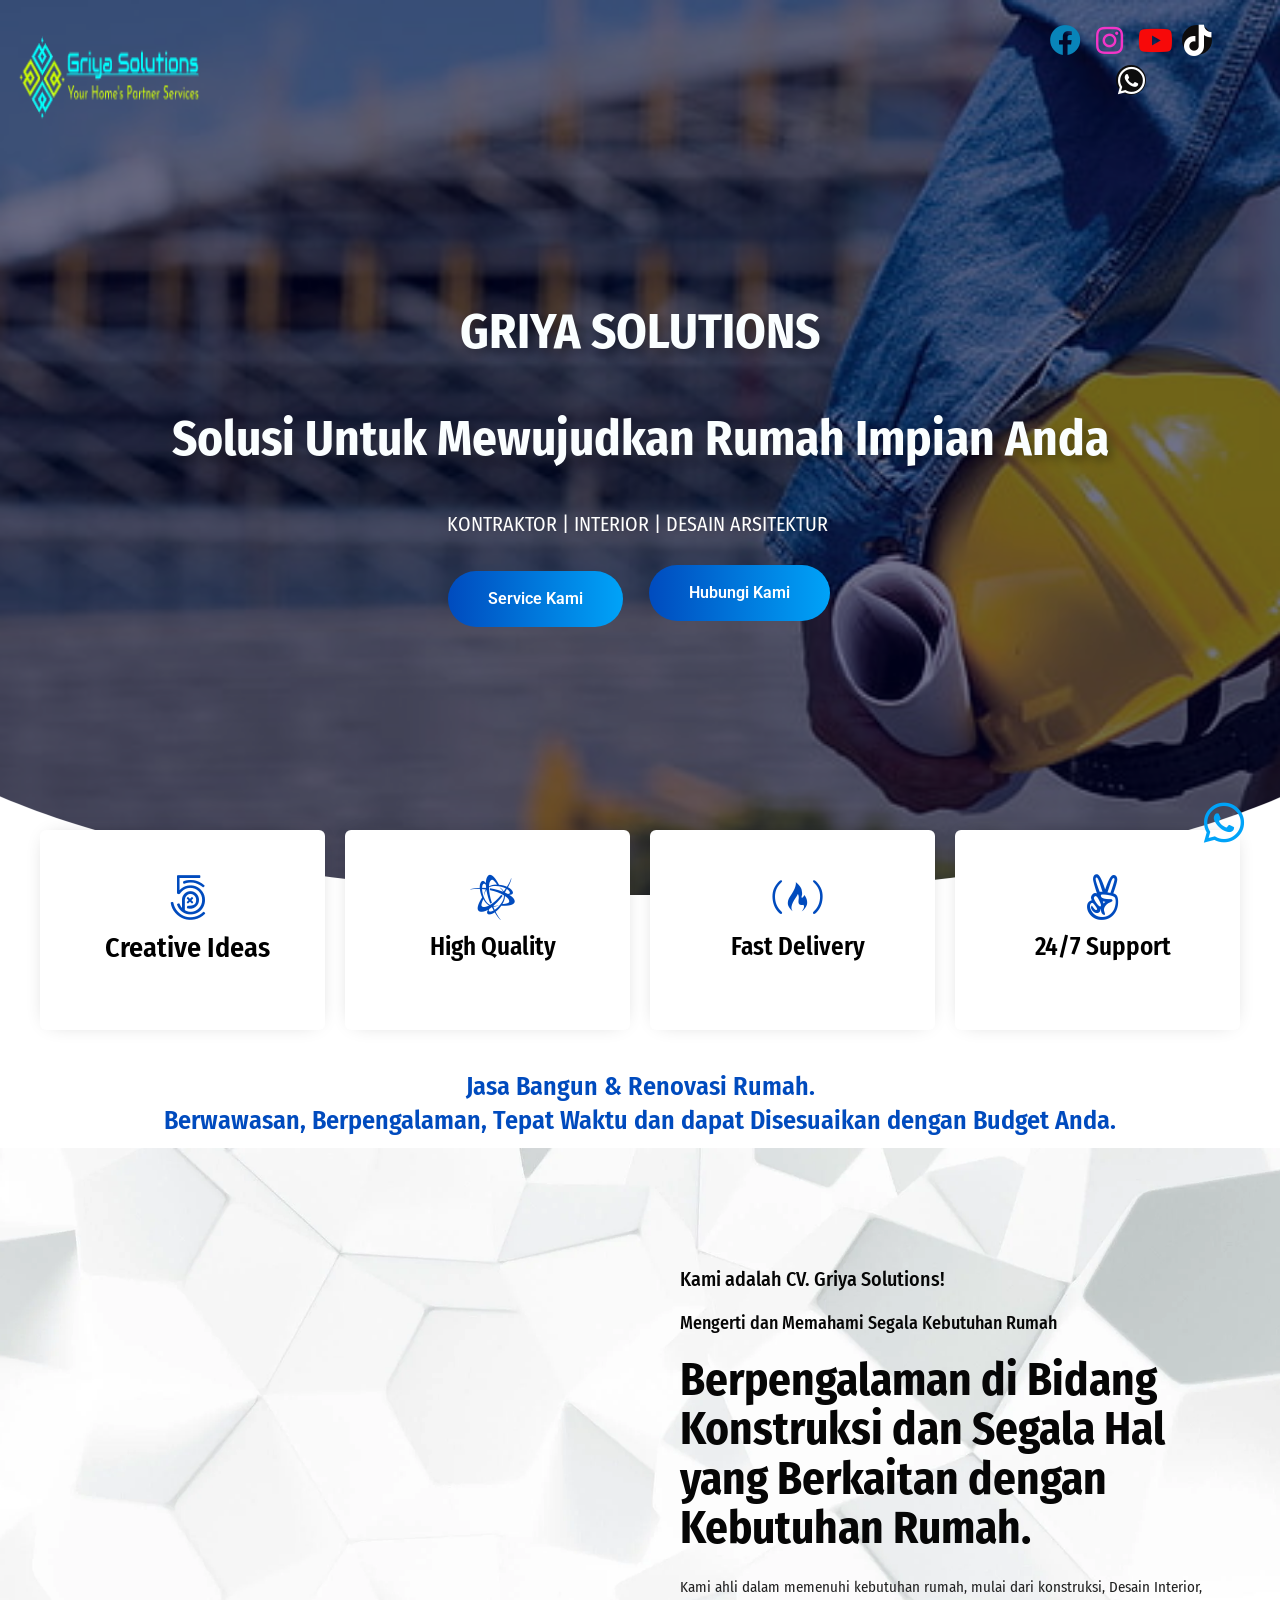
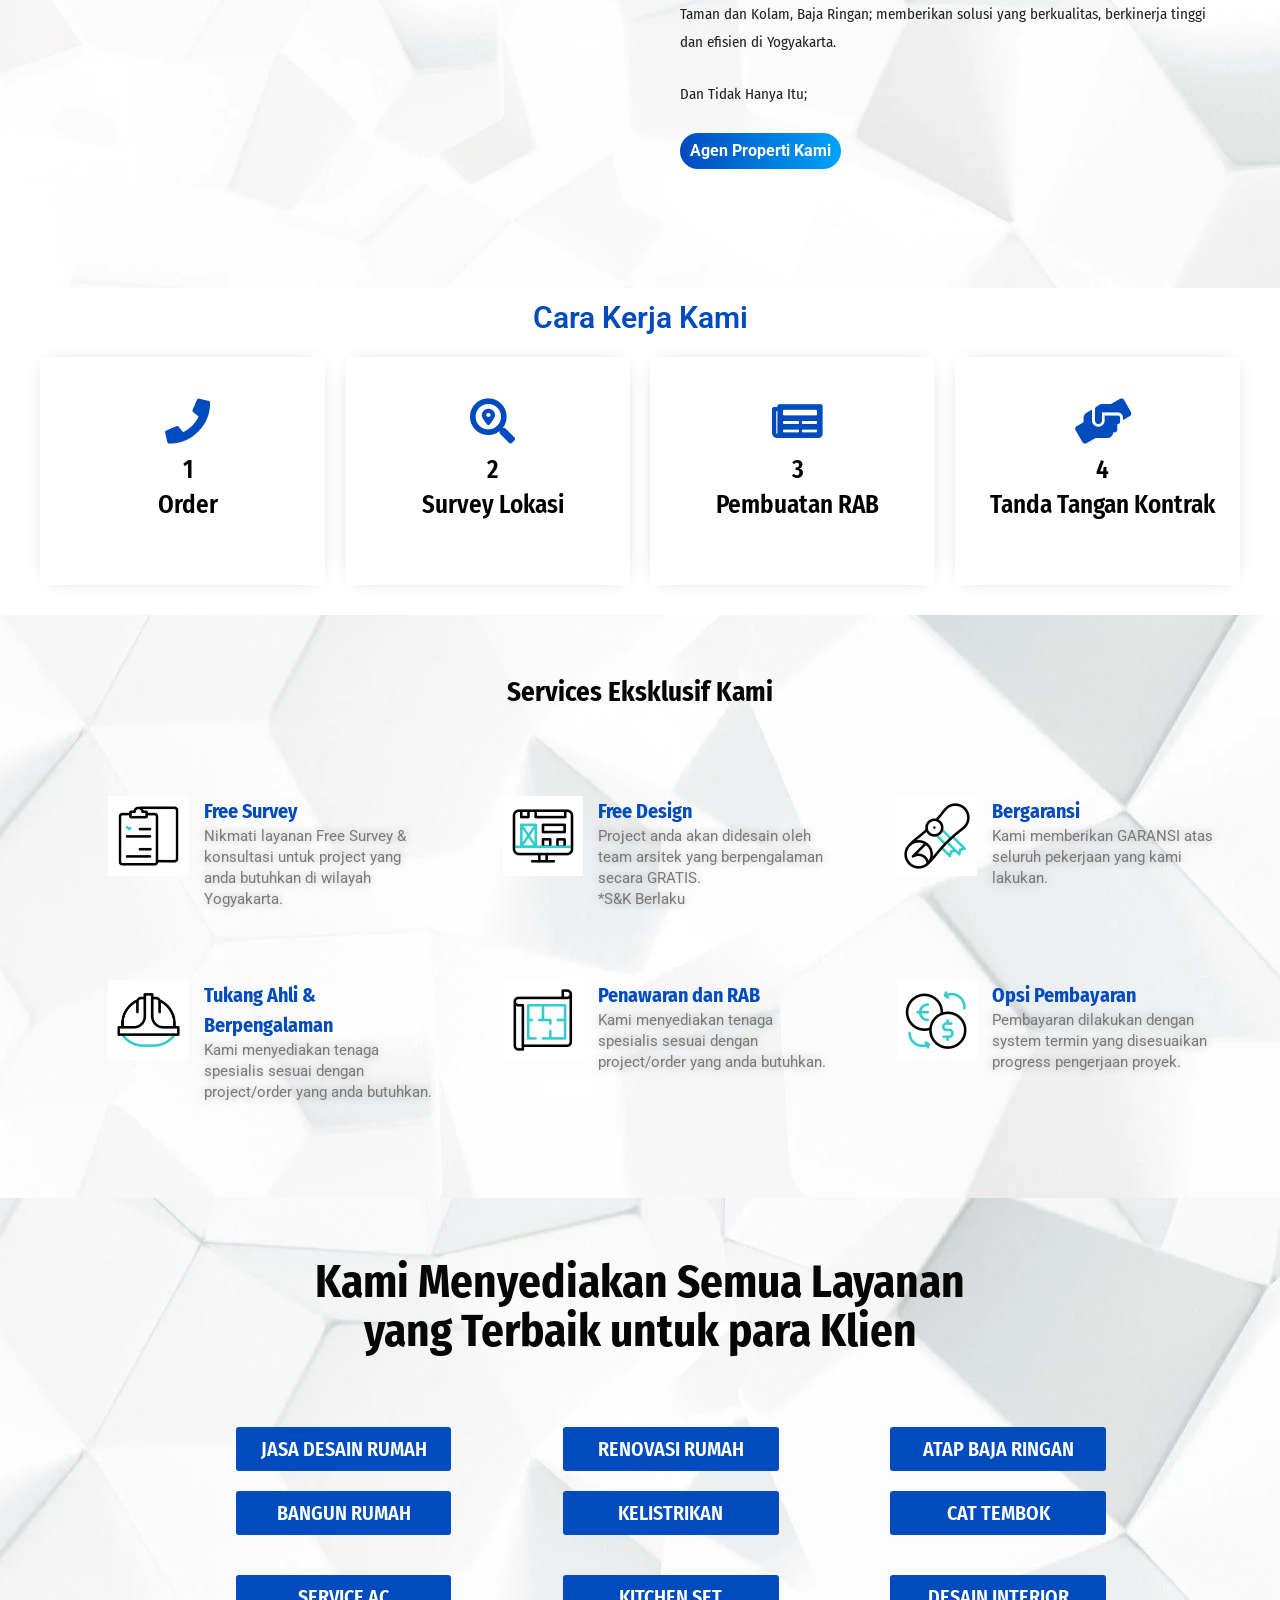
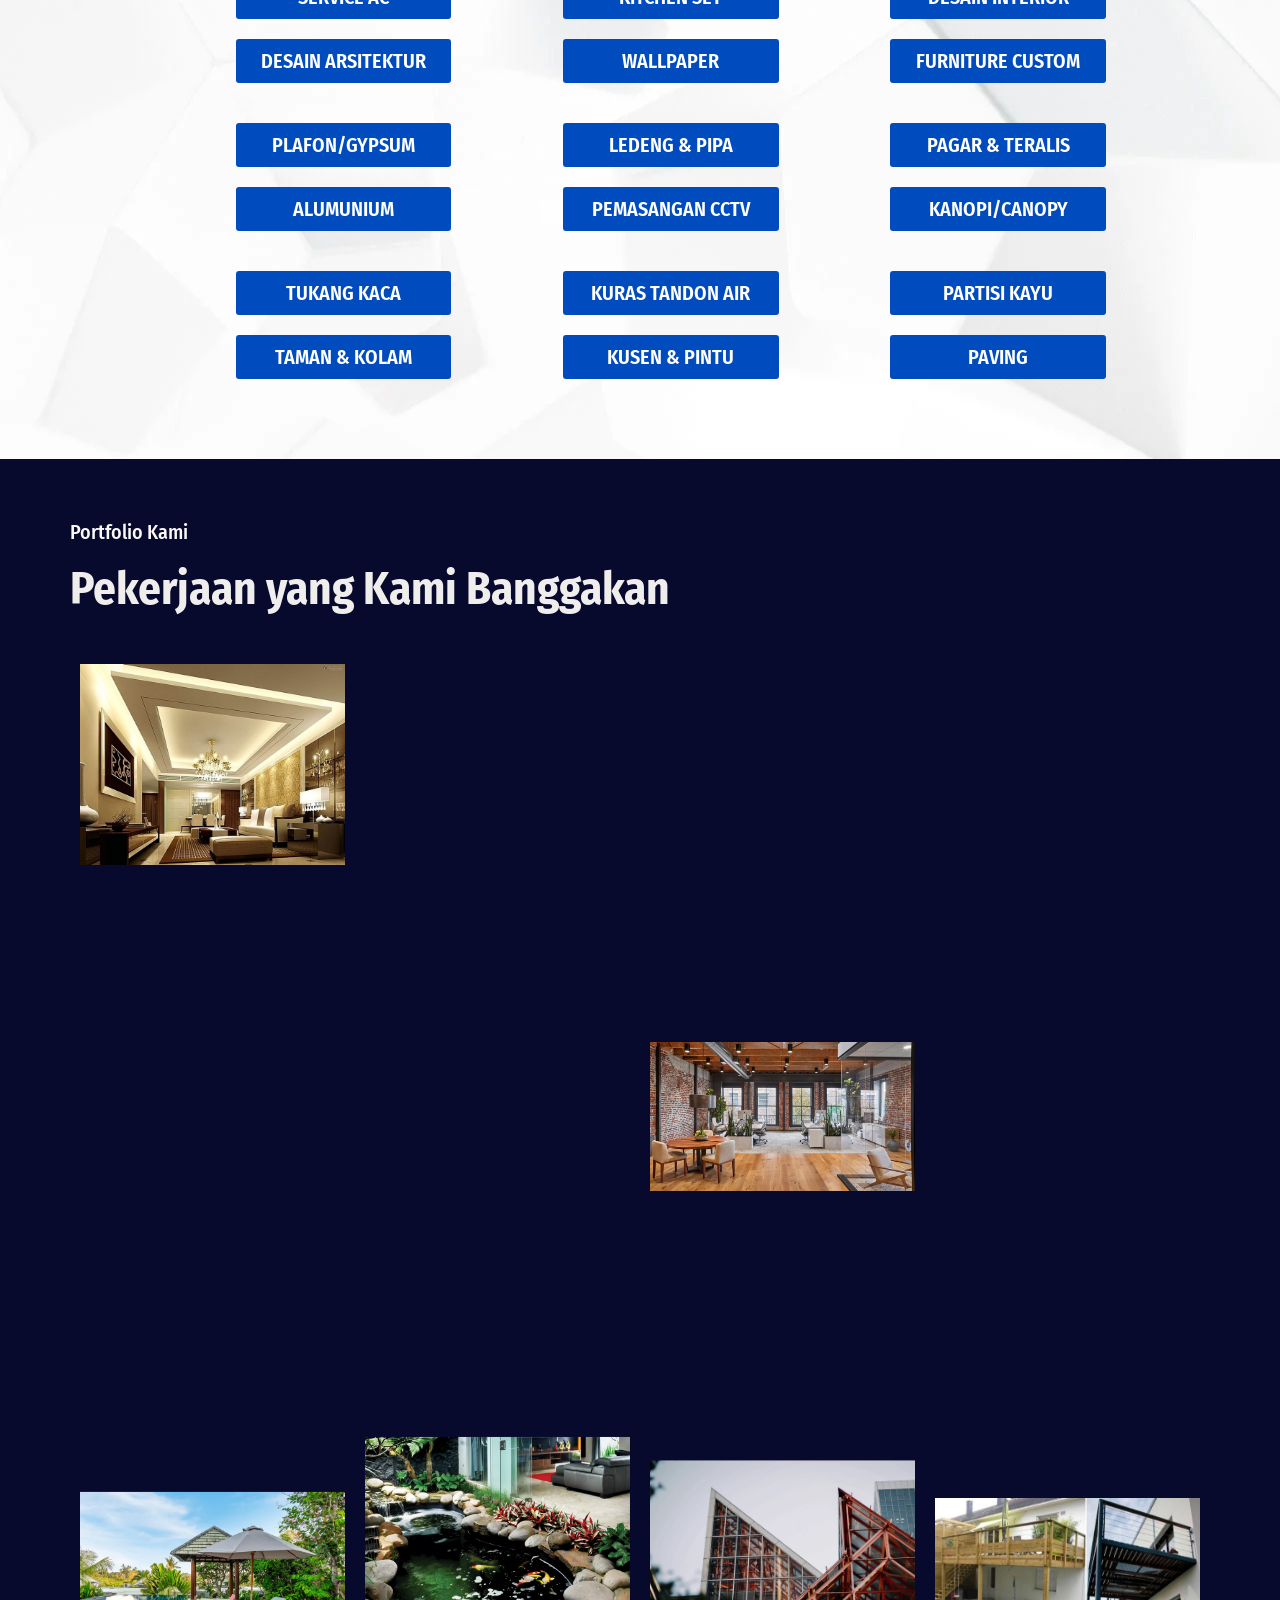
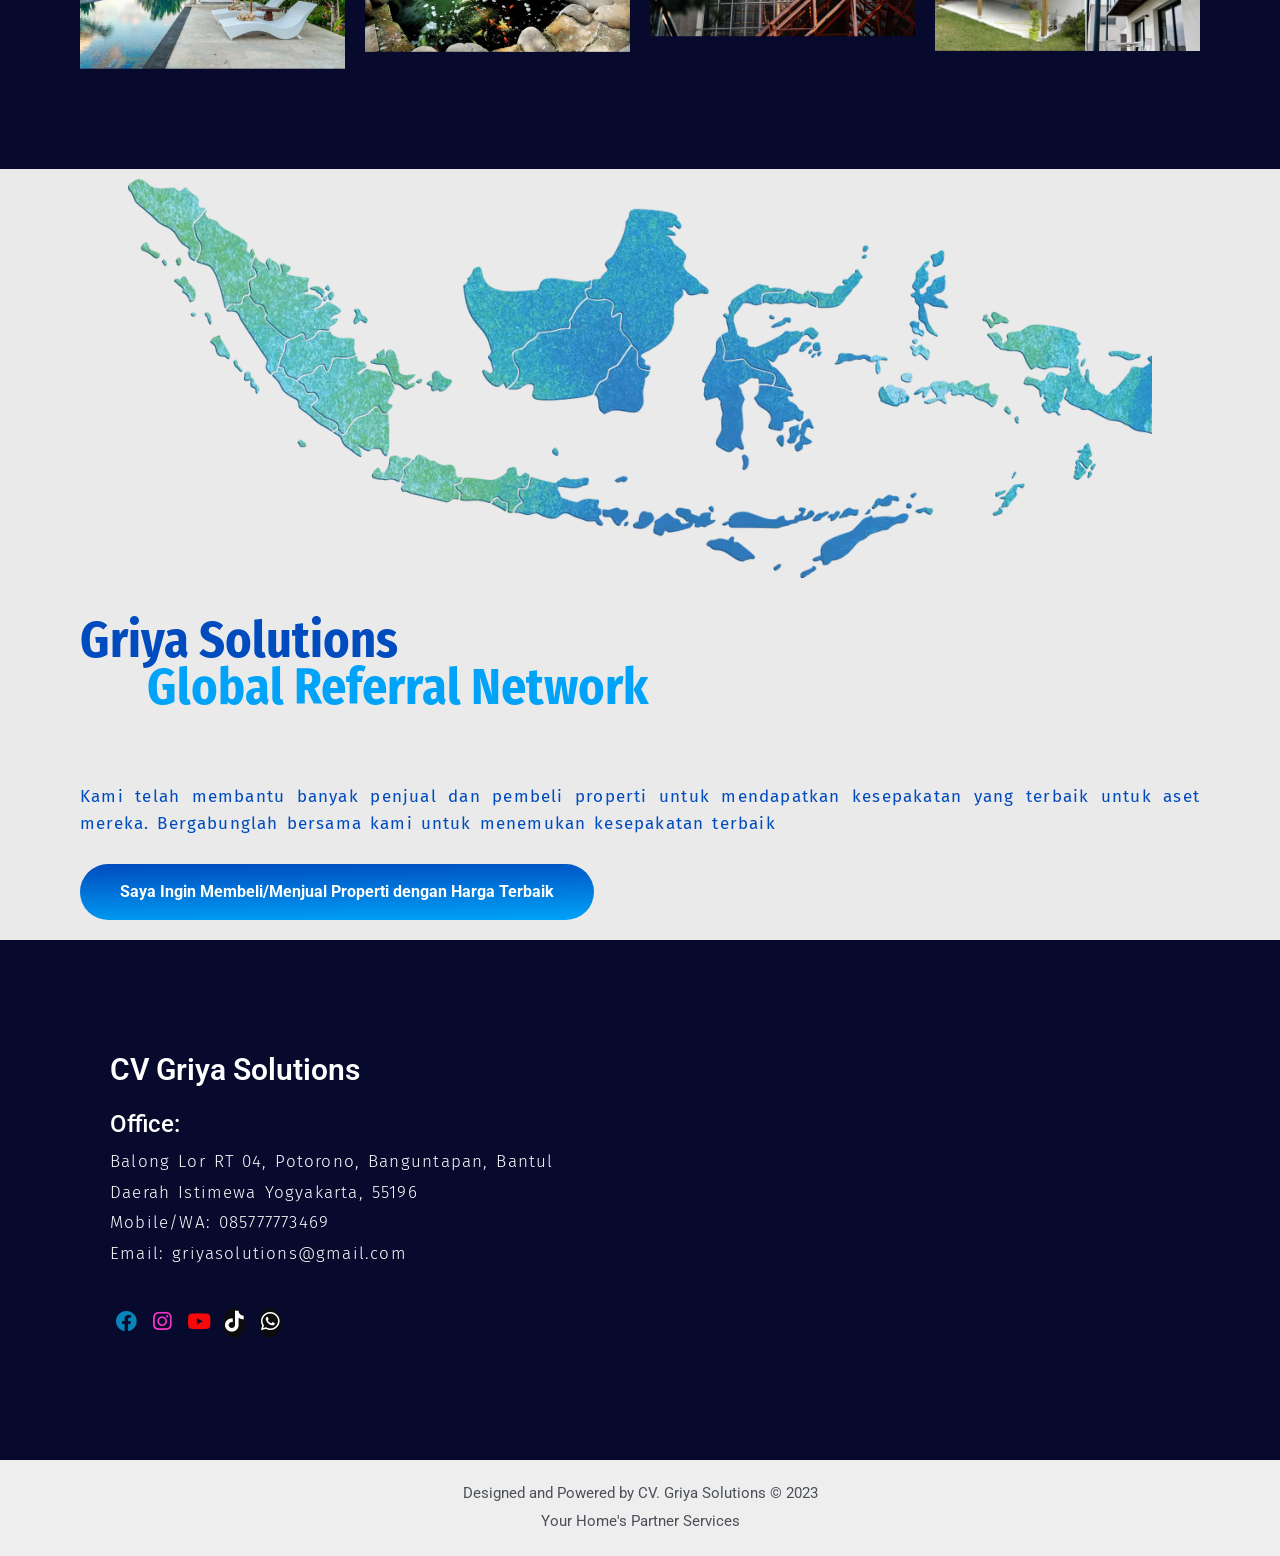
==== commit 7202510b: "Update index.html" ====
--- a/index.html
+++ b/index.html
@@ -747,9 +747,9 @@
 				<div class="elementor-widget-container">
 			<div class="ekit-wid-con">			 <ul class="ekit_social_media">
 														<li class="elementor-repeater-item-2ae4338">
-					    <a href="https://wa.me/+6285777773469" class="1">
+					    <a href="https://wa.me/+6285777773469" class="tiktok">
 														
-							<i aria-hidden="true" class="icon icon-whatsapp-1"></i>									
+							<i aria-hidden="true" class="fab fa-whatsapp"></i>									
                                                                                                             </a>
                     </li>
                     							</ul>
@@ -910,36 +910,36 @@
 				<div class="elementor-element elementor-element-cd822b4 elementor-widget__width-initial elementor-widget elementor-widget-elementskit-social-media" data-id="cd822b4" data-element_type="widget" data-widget_type="elementskit-social-media.default">
 				<div class="elementor-widget-container">
 			<div class="ekit-wid-con">			 <ul class="ekit_social_media">
-														<li class="elementor-repeater-item-08c851f">
-					    <a href="https://www.facebook.com/profile.php?id=100088614257298" class="facebook">
-														
-							<i aria-hidden="true" class="icon icon-facebook"></i>									
-                                                                                                            </a>
-                    </li>
+				<li class="elementor-repeater-item-08c851f">
+					<a href="https://www.facebook.com/profile.php?id=100088614257298" class="facebook">
+												
+					<i aria-hidden="true" class="fab fa-facebook"></i>									
+																																																				</a>
+								</li>
                     														<li class="elementor-repeater-item-2204dcb">
 					    <a href="https://www.instagram.com/griya.solutions/" class="instagram">
 														
 							<i aria-hidden="true" class="fab fa-instagram"></i>									
                                                                                                             </a>
                     </li>
-                    														<li class="elementor-repeater-item-bb68cbb">
-					    <a href="https://www.youtube.com/channel/UCzd53oiZSXOjrnnWKhz-K7w" class="v">
-														
-							<i aria-hidden="true" class="icon icon-youtube-v"></i>									
-                                                                                                            </a>
-                    </li>
+										<li class="elementor-repeater-item-bb68cbb">
+											<a href="https://www.youtube.com/channel/UCzd53oiZSXOjrnnWKhz-K7w" class="v">
+																		
+											<i aria-hidden="true" class="fab fa-youtube"></i>									
+																																																										</a>
+														</li>
                     														<li class="elementor-repeater-item-050c5ab">
 					    <a href="https://www.tiktok.com/@griyasolutions" class="tiktok">
 														
 							<i aria-hidden="true" class="fab fa-tiktok"></i>									
                                                                                                             </a>
                     </li>
-                    														<li class="elementor-repeater-item-e62d1de">
-					    <a href="https://wa.me/+6285777773469" class="1">
-														
-							<i aria-hidden="true" class="icon icon-whatsapp-1"></i>									
-                                                                                                            </a>
-                    </li>
+										<li class="elementor-repeater-item-050c5ab">
+											<a href="https://wa.me/+6285777773469" class="tiktok">
+																		
+											<i aria-hidden="true" class="fab fa-whatsapp"></i>									
+																																																										</a>
+														</li>
                     							</ul>
 		</div>		</div>
 				</div>
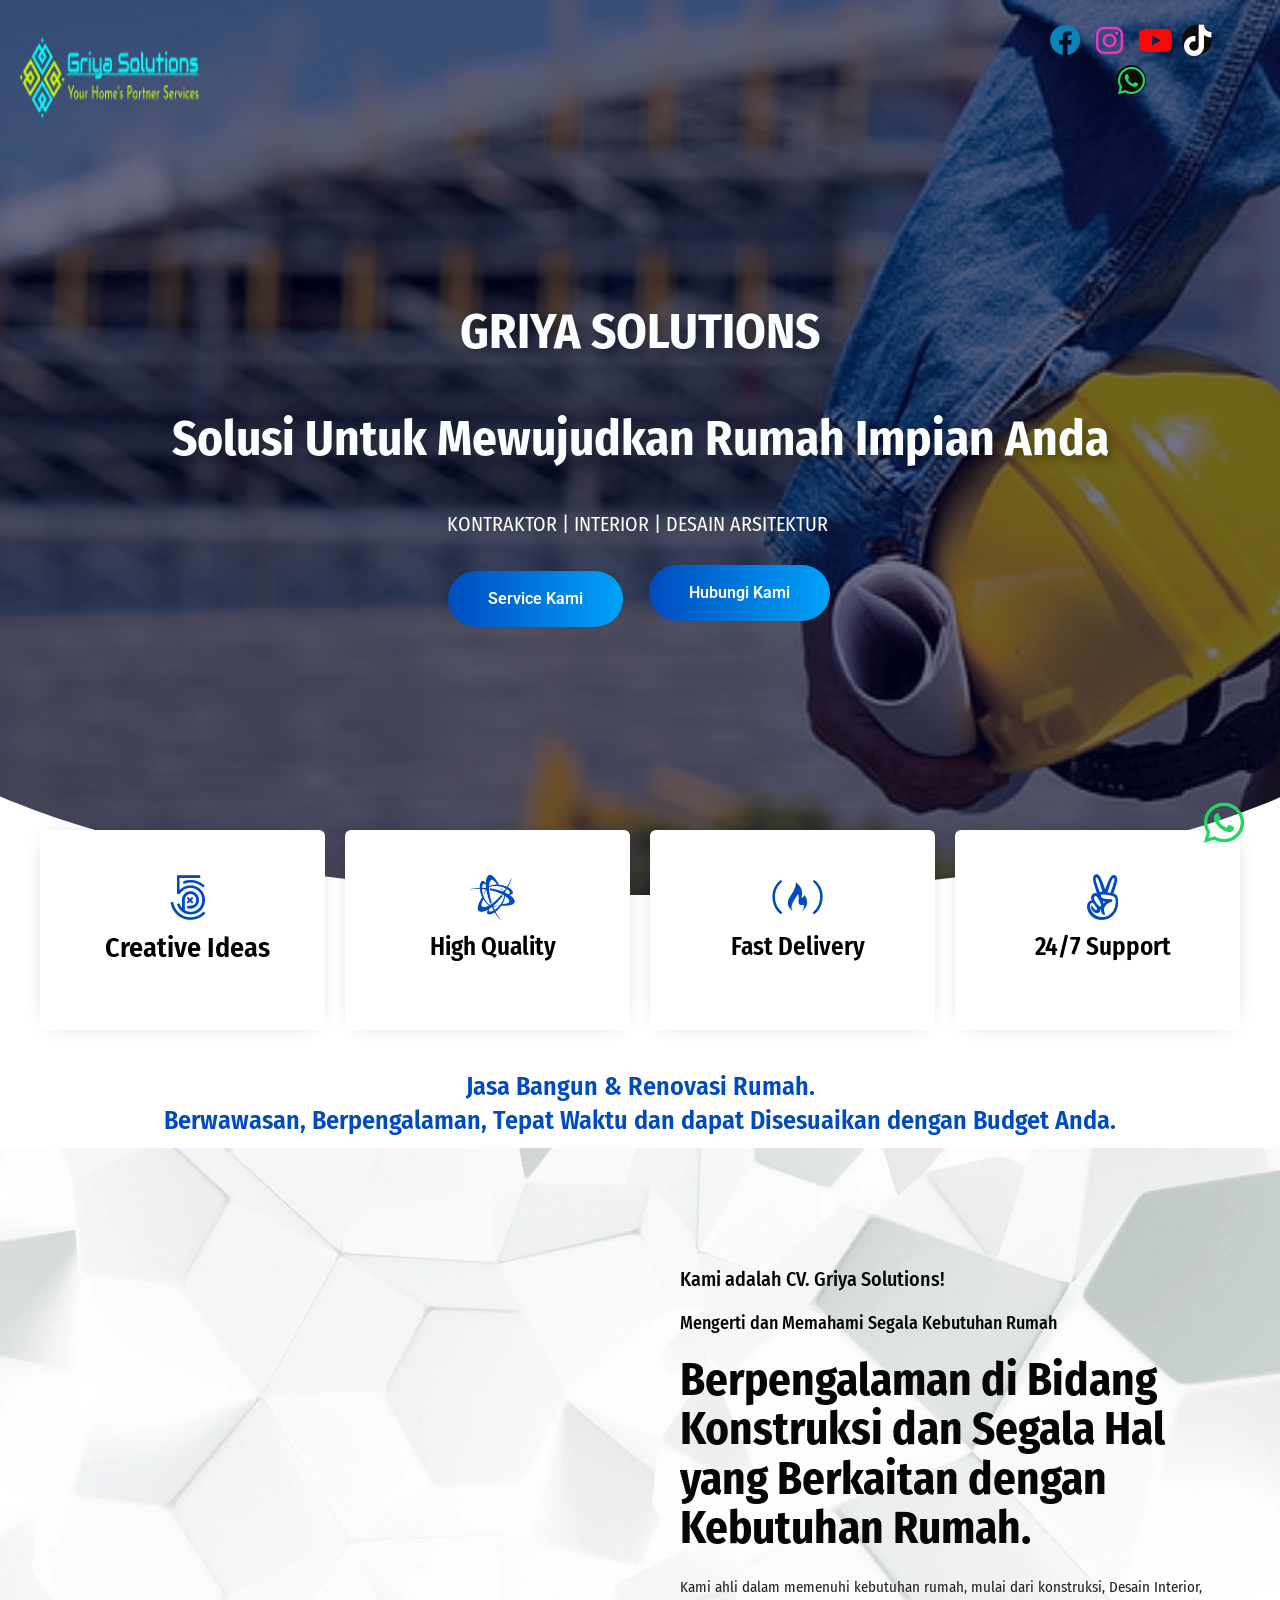
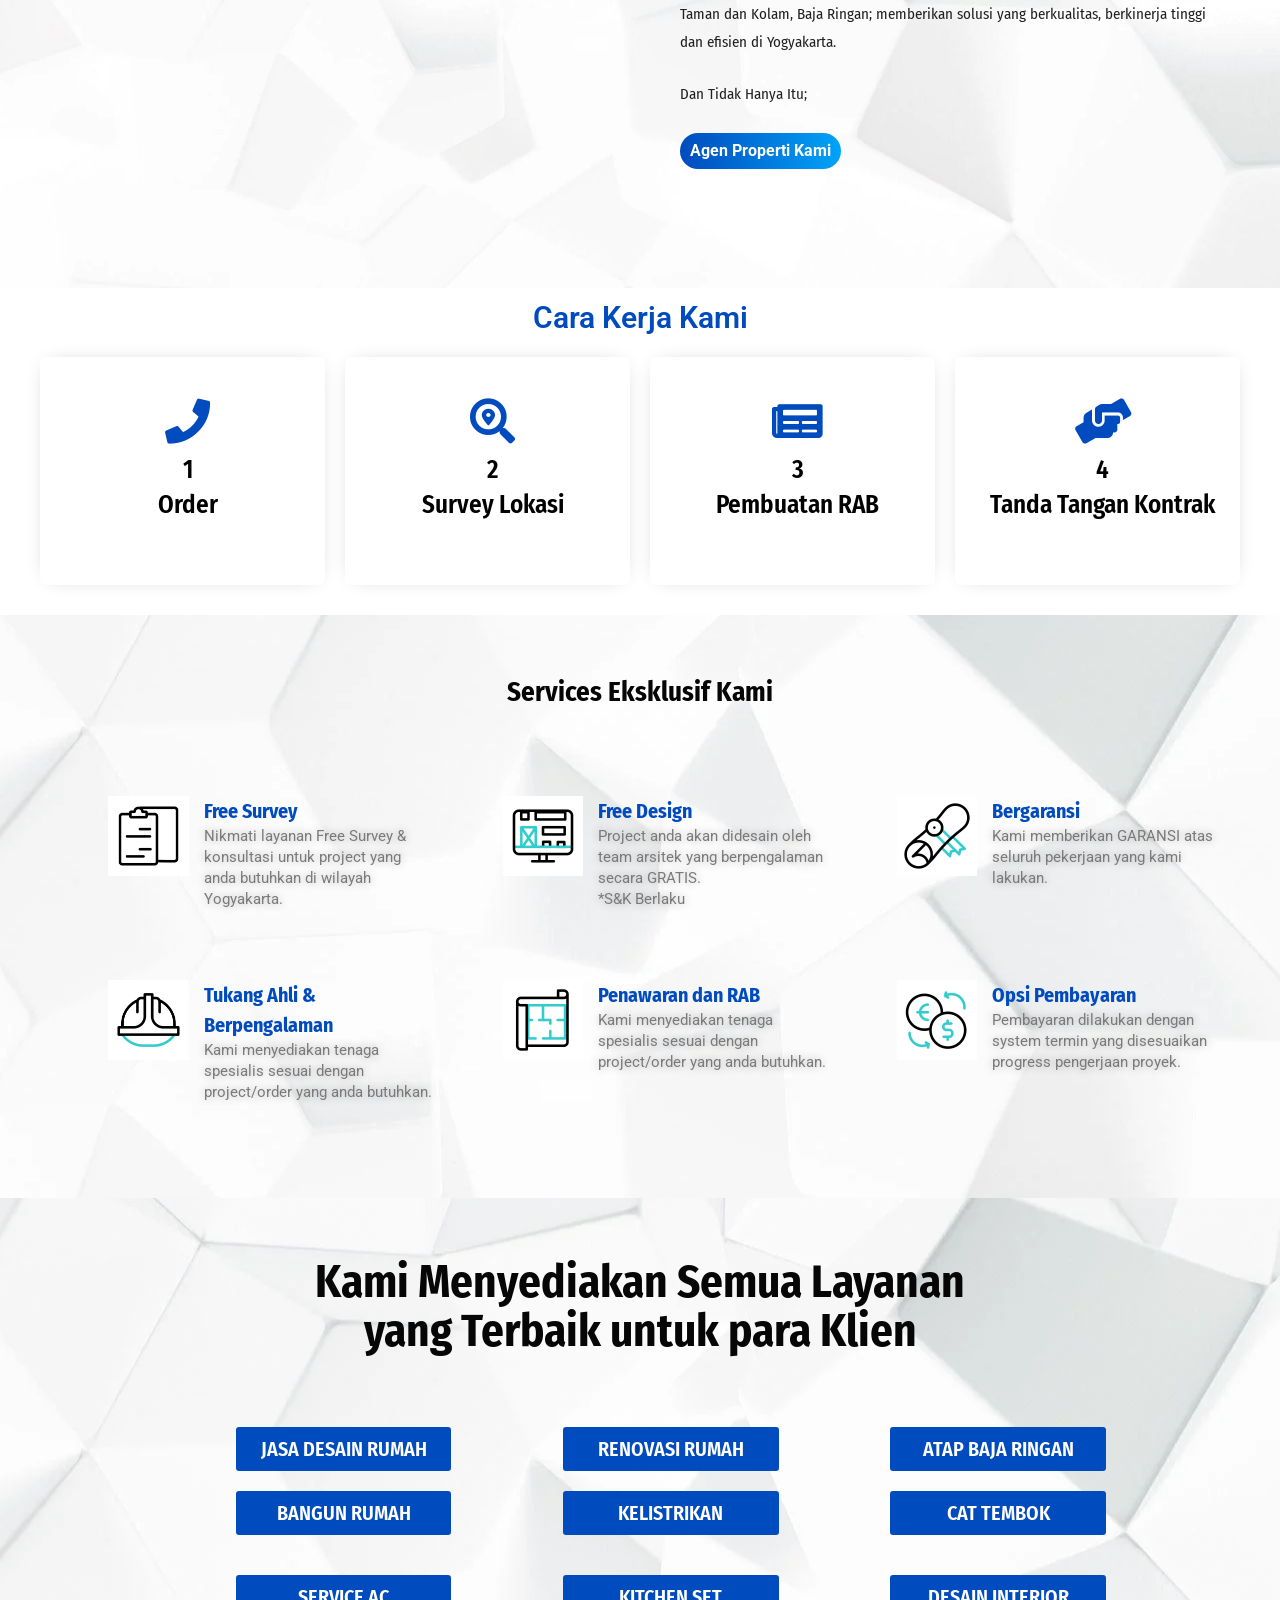
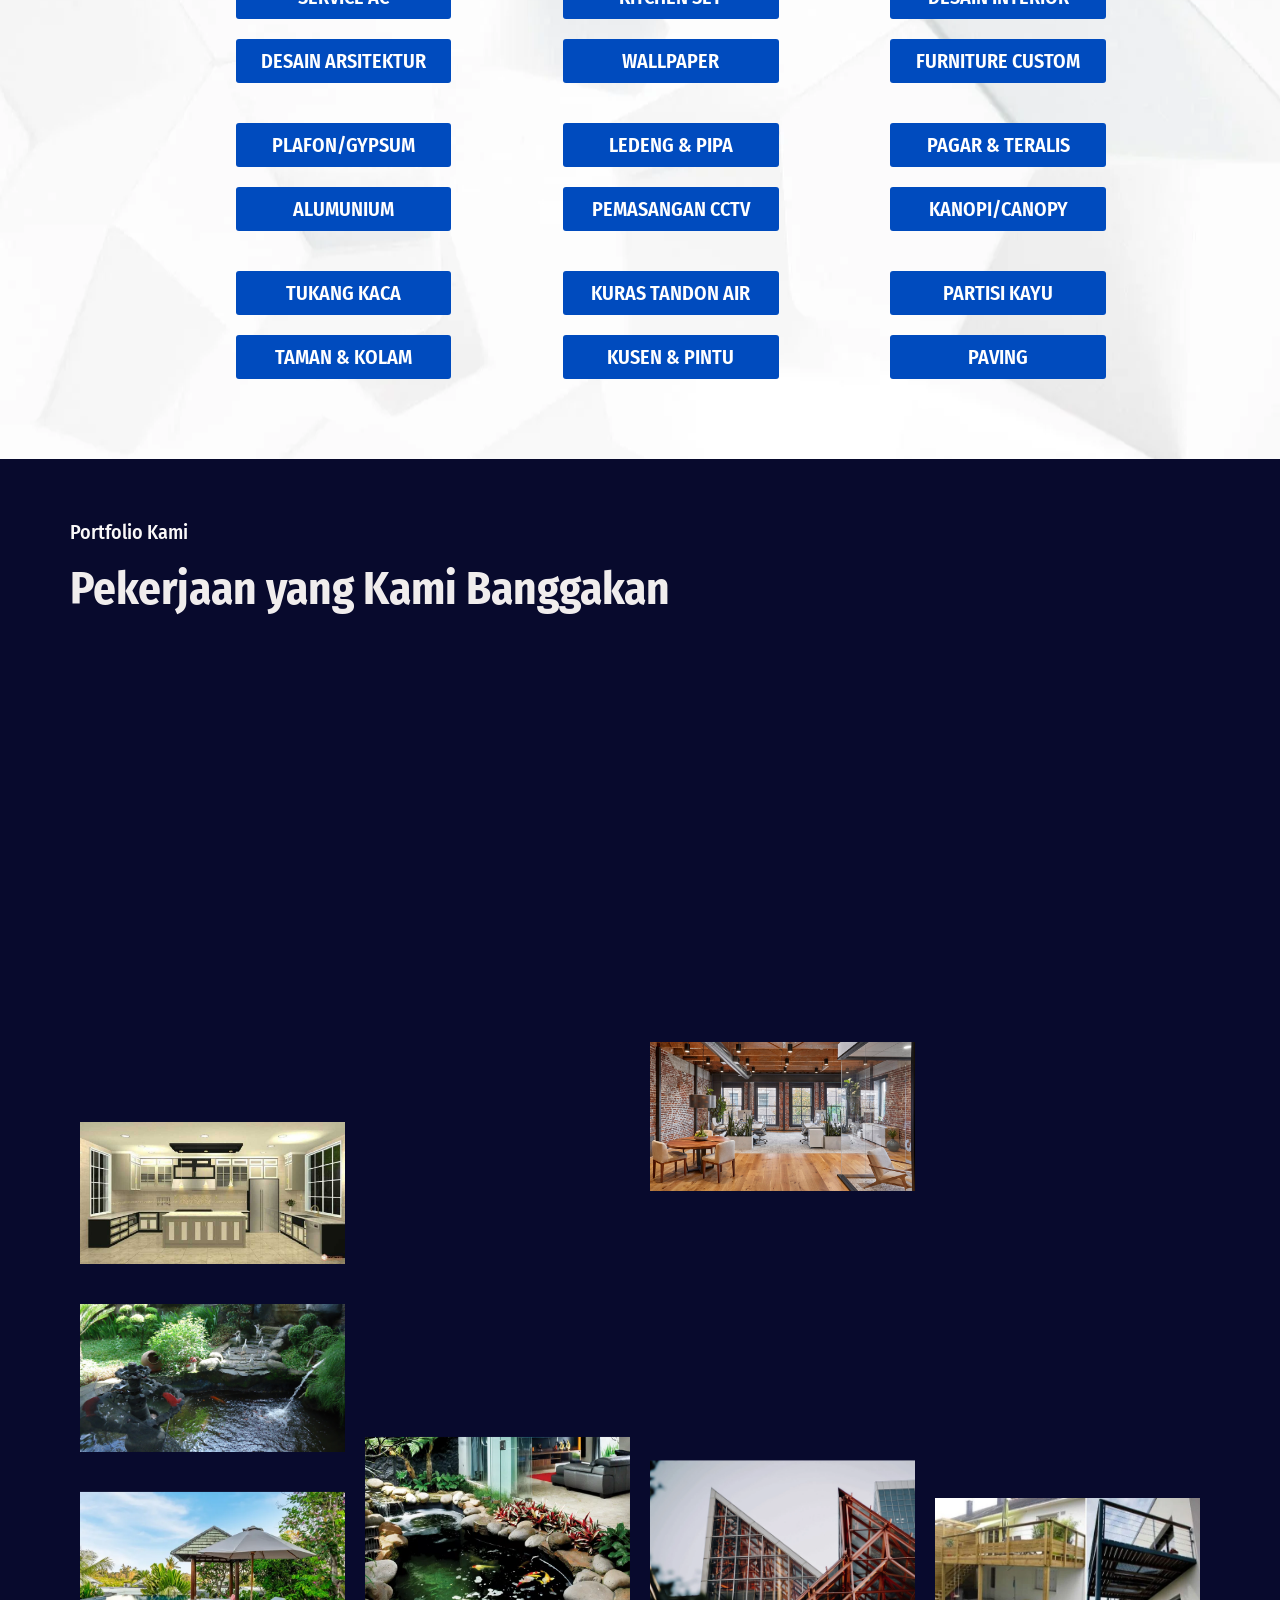
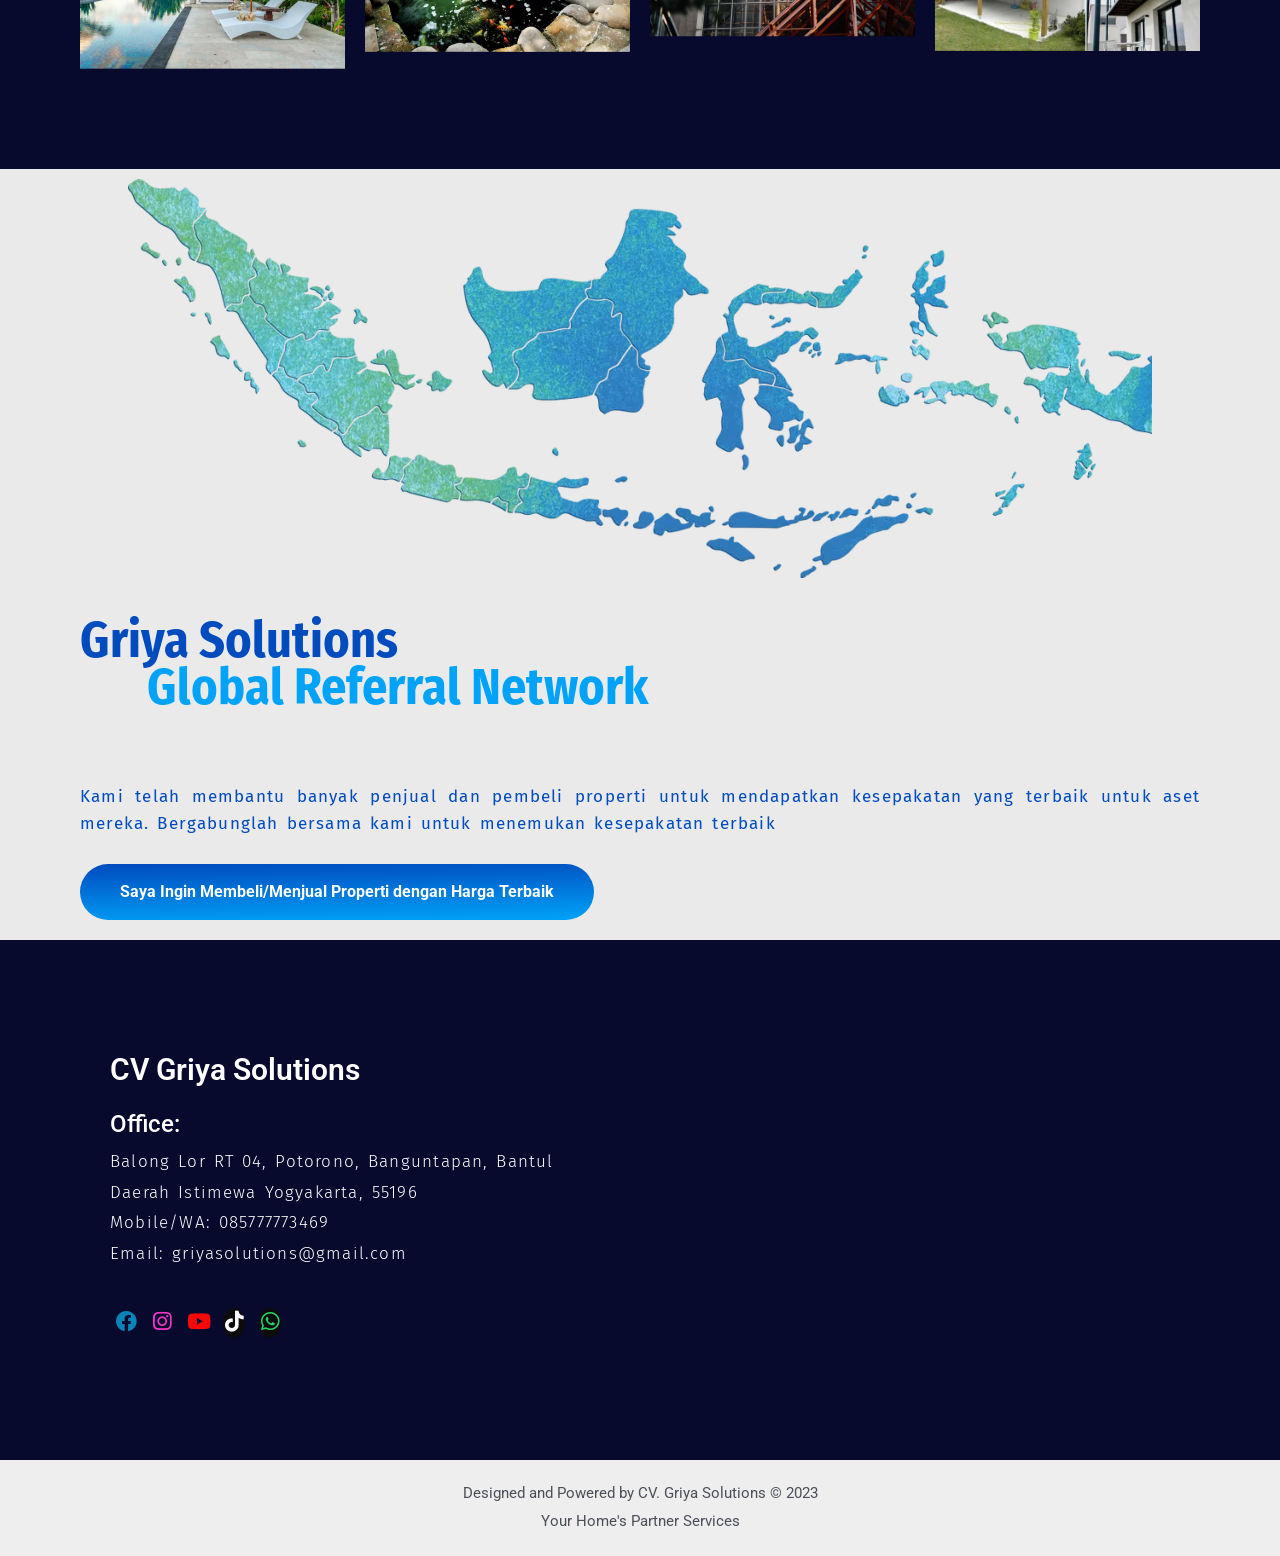
==== commit d3e0cd29: "Update index.html" ====
--- a/index.html
+++ b/index.html
@@ -110,6 +110,804 @@
 				</div>
 		<div class="elementor-element elementor-element-f3ef6f3 e-con-full e-con" data-id="f3ef6f3" data-element_type="container" data-settings='{"content_width":"full"}'>
 				<div class="elementor-element elementor-element-854fb56 elementor-widget__width-initial elementor-widget elementor-widget-elementskit-social-media" data-id="854fb56" data-element_type="widget" data-widget_type="elementskit-social-media.default">
+				<div class="elementor-widget-container">
+			<div class="ekit-wid-con">			 <ul class="ekit_social_media">
+				<li class="elementor-repeater-item-08c851f">
+					<a href="https://www.facebook.com/profile.php?id=100088614257298" class="facebook">
+												
+					<i aria-hidden="true" class="fab fa-facebook"></i>									
+																																																				</a>
+								</li>
+                    														<li class="elementor-repeater-item-2204dcb">
+					    <a href="https://www.instagram.com/griya.solutions/" class="instagram">
+														
+							<i aria-hidden="true" class="fab fa-instagram"></i>									
+                                                                                                            </a>
+                    </li>
+										<li class="elementor-repeater-item-bb68cbb">
+											<a href="https://www.youtube.com/channel/UCzd53oiZSXOjrnnWKhz-K7w" class="v">
+																		
+											<i aria-hidden="true" class="fab fa-youtube"></i>									
+																																																										</a>
+														</li>
+                    														<li class="elementor-repeater-item-050c5ab">
+					    <a href="https://www.tiktok.com/@griyasolutions" class="tiktok">
+														
+							<i aria-hidden="true" class="fab fa-tiktok"></i>									
+                                                                                                            </a>
+                    </li>
+										<li class="elementor-repeater-item-050c5ab">
+											<a href="https://wa.me/+6285777773469">
+																		
+											<i aria-hidden="true" style="color: #25d366;" class="fab fa-whatsapp"></i>									
+																																																										</a>
+														</li>
+                    							</ul>
+		</div>		</div>
+				</div>
+				</div>
+				</div>
+				<div class="elementor-element elementor-element-38c099a elementor-invisible elementor-widget elementor-widget-heading" data-id="38c099a" data-element_type="widget" data-settings='{"_animation":"zoomIn"}' data-widget_type="heading.default">
+				<div class="elementor-widget-container">
+			<style>/*! elementor - v3.9.0 - 06-12-2022 */
+.elementor-heading-title{padding:0;margin:0;line-height:1}.elementor-widget-heading .elementor-heading-title[class*=elementor-size-]>a{color:inherit;font-size:inherit;line-height:inherit}.elementor-widget-heading .elementor-heading-title.elementor-size-small{font-size:15px}.elementor-widget-heading .elementor-heading-title.elementor-size-medium{font-size:19px}.elementor-widget-heading .elementor-heading-title.elementor-size-large{font-size:29px}.elementor-widget-heading .elementor-heading-title.elementor-size-xl{font-size:39px}.elementor-widget-heading .elementor-heading-title.elementor-size-xxl{font-size:59px}</style><h2 class="elementor-heading-title elementor-size-default">GRIYA SOLUTIONS <br><br>Solusi Untuk Mewujudkan Rumah Impian Anda</h2>		</div>
+				</div>
+				<div class="elementor-element elementor-element-d337acc elementor-widget elementor-widget-text-editor" data-id="d337acc" data-element_type="widget" data-widget_type="text-editor.default">
+				<div class="elementor-widget-container">
+			<style>/*! elementor - v3.9.0 - 06-12-2022 */
+.elementor-widget-text-editor.elementor-drop-cap-view-stacked .elementor-drop-cap{background-color:#818a91;color:#fff}.elementor-widget-text-editor.elementor-drop-cap-view-framed .elementor-drop-cap{color:#818a91;border:3px solid;background-color:transparent}.elementor-widget-text-editor:not(.elementor-drop-cap-view-default) .elementor-drop-cap{margin-top:8px}.elementor-widget-text-editor:not(.elementor-drop-cap-view-default) .elementor-drop-cap-letter{width:1em;height:1em}.elementor-widget-text-editor .elementor-drop-cap{float:left;text-align:center;line-height:1;font-size:50px}.elementor-widget-text-editor .elementor-drop-cap-letter{display:inline-block}</style>				<p>KONTRAKTOR | INTERIOR | DESAIN ARSITEKTUR </p>						</div>
+				</div>
+		<div class="elementor-element elementor-element-af71abb e-con-boxed e-con" data-id="af71abb" data-element_type="container" data-settings='{"content_width":"boxed"}'>
+					<div class="e-con-inner">
+				<div class="elementor-element elementor-element-05a17f7 elementor-align-center elementor-widget__width-initial elementor-absolute elementor-widget elementor-widget-button" data-id="05a17f7" data-element_type="widget" data-settings='{"_position":"absolute"}' data-widget_type="button.default">
+				<div class="elementor-widget-container">
+					<div class="elementor-button-wrapper">
+			<a href="#kontak" class="elementor-button-link elementor-button elementor-size-sm elementor-animation-grow" role="button">
+						<span class="elementor-button-content-wrapper">
+						<span class="elementor-button-text">Hubungi Kami</span>
+		</span>
+					</a>
+		</div>
+				</div>
+				</div>
+				<div class="elementor-element elementor-element-9954c0a elementor-align-center elementor-widget__width-initial elementor-absolute elementor-widget elementor-widget-button" data-id="9954c0a" data-element_type="widget" data-settings='{"_position":"absolute"}' data-widget_type="button.default">
+				<div class="elementor-widget-container">
+					<div class="elementor-button-wrapper">
+			<a href="#service" class="elementor-button-link elementor-button elementor-size-sm elementor-animation-grow" role="button">
+						<span class="elementor-button-content-wrapper">
+						<span class="elementor-button-text">Service Kami</span>
+		</span>
+					</a>
+		</div>
+				</div>
+				</div>
+					</div>
+				</div>
+					</div>
+				</div>
+		<div class="elementor-element elementor-element-872a47c e-con-boxed elementor-invisible e-con" data-id="872a47c" data-element_type="container" data-settings='{"animation":"fadeIn","content_width":"boxed"}'>
+					<div class="e-con-inner">
+		<div class="elementor-element elementor-element-96491a6 e-con-full e-con" data-id="96491a6" data-element_type="container" data-settings='{"content_width":"full","background_background":"classic"}'>
+				<div class="elementor-element elementor-element-20da45a elementor-widget-mobile__width-initial elementor-view-default elementor-mobile-position-top elementor-vertical-align-top elementor-widget elementor-widget-icon-box" data-id="20da45a" data-element_type="widget" data-widget_type="icon-box.default">
+				<div class="elementor-widget-container">
+			<link rel="stylesheet" href="https://griyasolutions.github.io/wp-content/plugins/elementor/assets/css/widget-icon-box.min.css">		<div class="elementor-icon-box-wrapper">
+						<div class="elementor-icon-box-icon">
+				<span class="elementor-icon elementor-animation-">
+				<i aria-hidden="true" class="fab fa-500px"></i>				</span>
+			</div>
+						<div class="elementor-icon-box-content">
+				<h1 class="elementor-icon-box-title">
+					<span>
+						Creative Ideas					</span>
+				</h1>
+							</div>
+		</div>
+				</div>
+				</div>
+				</div>
+		<div class="elementor-element elementor-element-20a1958 e-con-full e-con" data-id="20a1958" data-element_type="container" data-settings='{"content_width":"full","background_background":"classic"}'>
+				<div class="elementor-element elementor-element-7abd162 elementor-widget-mobile__width-initial elementor-view-default elementor-mobile-position-top elementor-vertical-align-top elementor-widget elementor-widget-icon-box" data-id="7abd162" data-element_type="widget" data-widget_type="icon-box.default">
+				<div class="elementor-widget-container">
+					<div class="elementor-icon-box-wrapper">
+						<div class="elementor-icon-box-icon">
+				<span class="elementor-icon elementor-animation-">
+				<i aria-hidden="true" class="fab fa-battle-net"></i>				</span>
+			</div>
+						<div class="elementor-icon-box-content">
+				<h3 class="elementor-icon-box-title">
+					<span>
+						High Quality					</span>
+				</h3>
+							</div>
+		</div>
+				</div>
+				</div>
+				</div>
+		<div class="elementor-element elementor-element-72178d7 e-con-full e-con" data-id="72178d7" data-element_type="container" data-settings='{"content_width":"full","background_background":"classic"}'>
+				<div class="elementor-element elementor-element-2738c45 elementor-widget-mobile__width-initial elementor-view-default elementor-mobile-position-top elementor-vertical-align-top elementor-widget elementor-widget-icon-box" data-id="2738c45" data-element_type="widget" data-widget_type="icon-box.default">
+				<div class="elementor-widget-container">
+					<div class="elementor-icon-box-wrapper">
+						<div class="elementor-icon-box-icon">
+				<span class="elementor-icon elementor-animation-">
+				<i aria-hidden="true" class="fab fa-free-code-camp"></i>				</span>
+			</div>
+						<div class="elementor-icon-box-content">
+				<h3 class="elementor-icon-box-title">
+					<span>
+						Fast Delivery					</span>
+				</h3>
+							</div>
+		</div>
+				</div>
+				</div>
+				</div>
+		<div class="elementor-element elementor-element-5911b64 e-con-full e-con" data-id="5911b64" data-element_type="container" data-settings='{"content_width":"full","background_background":"classic"}'>
+				<div class="elementor-element elementor-element-109592a elementor-widget-mobile__width-initial elementor-view-default elementor-mobile-position-top elementor-vertical-align-top elementor-widget elementor-widget-icon-box" data-id="109592a" data-element_type="widget" data-widget_type="icon-box.default">
+				<div class="elementor-widget-container">
+					<div class="elementor-icon-box-wrapper">
+						<div class="elementor-icon-box-icon">
+				<span class="elementor-icon elementor-animation-">
+				<i aria-hidden="true" class="fab fa-angellist"></i>				</span>
+			</div>
+						<div class="elementor-icon-box-content">
+				<h3 class="elementor-icon-box-title">
+					<span>
+						24/7 Support					</span>
+				</h3>
+							</div>
+		</div>
+				</div>
+				</div>
+				</div>
+					</div>
+				</div>
+		<div class="elementor-element elementor-element-0be5632 e-con-boxed e-con" data-id="0be5632" data-element_type="container" data-settings='{"content_width":"boxed"}'>
+					<div class="e-con-inner">
+				<div class="elementor-element elementor-element-9652d07 elementor-widget elementor-widget-heading" data-id="9652d07" data-element_type="widget" data-widget_type="heading.default">
+				<div class="elementor-widget-container">
+			<h2 class="elementor-heading-title elementor-size-default">Jasa Bangun & Renovasi Rumah.<br>Berwawasan, Berpengalaman, Tepat Waktu dan dapat Disesuaikan dengan Budget Anda.</h2>		</div>
+				</div>
+					</div>
+				</div>
+		<div class="elementor-element elementor-element-b7f9fa5 e-con-boxed e-con" data-id="b7f9fa5" data-element_type="container" data-settings='{"background_background":"classic","content_width":"boxed"}'>
+					<div class="e-con-inner">
+		<div class="elementor-element elementor-element-573679c e-con-full elementor-invisible e-con" data-id="573679c" data-element_type="container" data-settings='{"content_width":"full","animation":"slideInDown"}'>
+				<div class="elementor-element elementor-element-c0d866d elementor-widget elementor-widget-image" data-id="c0d866d" data-element_type="widget" data-widget_type="image.default">
+				<div class="elementor-widget-container">
+															<img decoding="async" width="1024" height="576" src="https://griyasolutions.github.io/wp-content/uploads/2022/12/const-lead-1024x576.jpg" class="attachment-large size-large wp-image-82" alt="" loading="lazy" srcset="https://griyasolutions.github.io/wp-content/uploads/2022/12/const-lead-1024x576.jpg 1024w,https://griyasolutions.github.io/wp-content/uploads/2022/12/const-lead-300x169.jpg 300w,https://griyasolutions.github.io/wp-content/uploads/2022/12/const-lead-768x432.jpg 768w,https://griyasolutions.github.io/wp-content/uploads/2022/12/const-lead.jpg 1280w" sizes="(max-width: 1024px) 100vw, 1024px">															</div>
+				</div>
+				</div>
+		<div class="elementor-element elementor-element-af07209 e-con-full elementor-invisible e-con" data-id="af07209" data-element_type="container" data-settings='{"content_width":"full","animation":"slideInUp"}'>
+				<div class="elementor-element elementor-element-5696b95 elementor-widget elementor-widget-heading" data-id="5696b95" data-element_type="widget" data-widget_type="heading.default">
+				<div class="elementor-widget-container">
+			<h2 class="elementor-heading-title elementor-size-default">Kami adalah CV. Griya Solutions!</h2>		</div>
+				</div>
+				<div class="elementor-element elementor-element-d609348 elementor-widget elementor-widget-heading" data-id="d609348" data-element_type="widget" data-widget_type="heading.default">
+				<div class="elementor-widget-container">
+			<h2 class="elementor-heading-title elementor-size-default">Mengerti dan Memahami Segala Kebutuhan Rumah</h2>		</div>
+				</div>
+				<div class="elementor-element elementor-element-00b9e15 elementor-widget elementor-widget-heading" data-id="00b9e15" data-element_type="widget" data-widget_type="heading.default">
+				<div class="elementor-widget-container">
+			<h2 class="elementor-heading-title elementor-size-default">Berpengalaman di Bidang Konstruksi dan Segala Hal yang Berkaitan dengan Kebutuhan Rumah.</h2>		</div>
+				</div>
+				<div class="elementor-element elementor-element-dd9b3e5 elementor-widget elementor-widget-text-editor" data-id="dd9b3e5" data-element_type="widget" data-widget_type="text-editor.default">
+				<div class="elementor-widget-container">
+							<p>Kami ahli dalam memenuhi kebutuhan rumah, mulai dari konstruksi, Desain Interior, Taman dan Kolam, Baja Ringan; memberikan solusi yang berkualitas, berkinerja tinggi dan efisien di Yogyakarta.</p><p>Dan Tidak Hanya Itu;</p>						</div>
+				</div>
+				<div class="elementor-element elementor-element-a6e7829 elementor-align-left elementor-widget elementor-widget-button" data-id="a6e7829" data-element_type="widget" data-widget_type="button.default">
+				<div class="elementor-widget-container">
+					<div class="elementor-button-wrapper">
+			<a href="#referal" class="elementor-button-link elementor-button elementor-size-sm elementor-animation-grow" role="button">
+						<span class="elementor-button-content-wrapper">
+						<span class="elementor-button-text">Agen Properti Kami</span>
+		</span>
+					</a>
+		</div>
+				</div>
+				</div>
+				</div>
+					</div>
+				</div>
+		<div class="elementor-element elementor-element-2a89371 e-con-boxed e-con" data-id="2a89371" data-element_type="container" data-settings='{"content_width":"boxed"}'>
+					<div class="e-con-inner">
+				<div class="elementor-element elementor-element-b6137f8 elementor-widget elementor-widget-heading" data-id="b6137f8" data-element_type="widget" data-widget_type="heading.default">
+				<div class="elementor-widget-container">
+			<h2 class="elementor-heading-title elementor-size-default">Cara Kerja Kami</h2>		</div>
+				</div>
+					</div>
+				</div>
+		<div class="elementor-element elementor-element-feb70a5 e-con-boxed elementor-invisible e-con" data-id="feb70a5" data-element_type="container" data-settings='{"animation":"fadeInRight","content_width":"boxed"}'>
+					<div class="e-con-inner">
+		<div class="elementor-element elementor-element-fcaf23d e-con-full e-con" data-id="fcaf23d" data-element_type="container" data-settings='{"content_width":"full","background_background":"classic"}'>
+				<div class="elementor-element elementor-element-55ef50a elementor-widget-mobile__width-initial elementor-view-default elementor-mobile-position-top elementor-vertical-align-top elementor-widget elementor-widget-icon-box" data-id="55ef50a" data-element_type="widget" data-widget_type="icon-box.default">
+				<div class="elementor-widget-container">
+					<div class="elementor-icon-box-wrapper">
+						<div class="elementor-icon-box-icon">
+				<span class="elementor-icon elementor-animation-">
+				<i aria-hidden="true" class="fas fa-phone"></i>				</span>
+			</div>
+						<div class="elementor-icon-box-content">
+				<h3 class="elementor-icon-box-title">
+					<span>
+						1<br>Order					</span>
+				</h3>
+							</div>
+		</div>
+				</div>
+				</div>
+				</div>
+		<div class="elementor-element elementor-element-8b1b564 e-con-full e-con" data-id="8b1b564" data-element_type="container" data-settings='{"content_width":"full","background_background":"classic"}'>
+				<div class="elementor-element elementor-element-dbb8e60 elementor-widget-mobile__width-initial elementor-view-default elementor-mobile-position-top elementor-vertical-align-top elementor-widget elementor-widget-icon-box" data-id="dbb8e60" data-element_type="widget" data-widget_type="icon-box.default">
+				<div class="elementor-widget-container">
+					<div class="elementor-icon-box-wrapper">
+						<div class="elementor-icon-box-icon">
+				<span class="elementor-icon elementor-animation-">
+				<i aria-hidden="true" class="fas fa-search-location"></i>				</span>
+			</div>
+						<div class="elementor-icon-box-content">
+				<h3 class="elementor-icon-box-title">
+					<span>
+						2<br>Survey Lokasi					</span>
+				</h3>
+							</div>
+		</div>
+				</div>
+				</div>
+				</div>
+		<div class="elementor-element elementor-element-195af09 e-con-full e-con" data-id="195af09" data-element_type="container" data-settings='{"content_width":"full","background_background":"classic"}'>
+				<div class="elementor-element elementor-element-7de8b57 elementor-widget-mobile__width-initial elementor-view-default elementor-mobile-position-top elementor-vertical-align-top elementor-widget elementor-widget-icon-box" data-id="7de8b57" data-element_type="widget" data-widget_type="icon-box.default">
+				<div class="elementor-widget-container">
+					<div class="elementor-icon-box-wrapper">
+						<div class="elementor-icon-box-icon">
+				<span class="elementor-icon elementor-animation-">
+				<i aria-hidden="true" class="fas fa-newspaper"></i>				</span>
+			</div>
+						<div class="elementor-icon-box-content">
+				<h3 class="elementor-icon-box-title">
+					<span>
+						3<br>Pembuatan RAB					</span>
+				</h3>
+							</div>
+		</div>
+				</div>
+				</div>
+				</div>
+		<div class="elementor-element elementor-element-8723e1c e-con-full e-con" data-id="8723e1c" data-element_type="container" data-settings='{"content_width":"full","background_background":"classic"}'>
+				<div class="elementor-element elementor-element-cb12fe6 elementor-widget-mobile__width-initial elementor-view-default elementor-mobile-position-top elementor-vertical-align-top elementor-widget elementor-widget-icon-box" data-id="cb12fe6" data-element_type="widget" data-widget_type="icon-box.default">
+				<div class="elementor-widget-container">
+					<div class="elementor-icon-box-wrapper">
+						<div class="elementor-icon-box-icon">
+				<span class="elementor-icon elementor-animation-">
+				<i aria-hidden="true" class="fas fa-hands-helping"></i>				</span>
+			</div>
+						<div class="elementor-icon-box-content">
+				<h3 class="elementor-icon-box-title">
+					<span>
+						4<br>Tanda Tangan Kontrak					</span>
+				</h3>
+							</div>
+		</div>
+				</div>
+				</div>
+				</div>
+					</div>
+				</div>
+		<div class="elementor-element elementor-element-71ec07f e-con-boxed elementor-invisible e-con" data-id="71ec07f" data-element_type="container" id="service" data-settings='{"background_background":"classic","animation":"fadeInLeft","content_width":"boxed"}'>
+					<div class="e-con-inner">
+				<div class="elementor-element elementor-element-4c0e08b elementor-widget-mobile__width-initial elementor-widget elementor-widget-heading" data-id="4c0e08b" data-element_type="widget" data-widget_type="heading.default">
+				<div class="elementor-widget-container">
+			<h2 class="elementor-heading-title elementor-size-default">Services Eksklusif Kami</h2>		</div>
+				</div>
+		<div class="elementor-element elementor-element-3715dfb e-con-full e-con" data-id="3715dfb" data-element_type="container" data-settings='{"content_width":"full"}'>
+		<div class="elementor-element elementor-element-f381ca5 e-con-full e-con" data-id="f381ca5" data-element_type="container" data-settings='{"content_width":"full","background_background":"classic"}'>
+				<div class="elementor-element elementor-element-e632648 elementor-position-left elementor-widget__width-initial elementor-vertical-align-top elementor-widget elementor-widget-image-box" data-id="e632648" data-element_type="widget" data-widget_type="image-box.default">
+				<div class="elementor-widget-container">
+			<style>/*! elementor - v3.9.0 - 06-12-2022 */
+.elementor-widget-image-box .elementor-image-box-content{width:100%}@media (min-width:768px){.elementor-widget-image-box.elementor-position-left .elementor-image-box-wrapper,.elementor-widget-image-box.elementor-position-right .elementor-image-box-wrapper{display:flex}.elementor-widget-image-box.elementor-position-right .elementor-image-box-wrapper{text-align:right;flex-direction:row-reverse}.elementor-widget-image-box.elementor-position-left .elementor-image-box-wrapper{text-align:left;flex-direction:row}.elementor-widget-image-box.elementor-position-top .elementor-image-box-img{margin:auto}.elementor-widget-image-box.elementor-vertical-align-top .elementor-image-box-wrapper{align-items:flex-start}.elementor-widget-image-box.elementor-vertical-align-middle .elementor-image-box-wrapper{align-items:center}.elementor-widget-image-box.elementor-vertical-align-bottom .elementor-image-box-wrapper{align-items:flex-end}}@media (max-width:767px){.elementor-widget-image-box .elementor-image-box-img{margin-left:auto!important;margin-right:auto!important;margin-bottom:15px}}.elementor-widget-image-box .elementor-image-box-img{display:inline-block}.elementor-widget-image-box .elementor-image-box-title a{color:inherit}.elementor-widget-image-box .elementor-image-box-wrapper{text-align:center}.elementor-widget-image-box .elementor-image-box-description{margin:0}</style><div class="elementor-image-box-wrapper"><figure class="elementor-image-box-img"><img decoding="async" width="640" height="640" src="https://griyasolutions.github.io/wp-content/uploads/2022/12/Free-Survey.gif" class="attachment-full size-full wp-image-135" alt="" loading="lazy"></figure><div class="elementor-image-box-content"><h3 class="elementor-image-box-title">Free Survey</h3><p class="elementor-image-box-description">Nikmati layanan Free Survey & konsultasi untuk project yang anda butuhkan di wilayah Yogyakarta.</p></div></div>		</div>
+				</div>
+				</div>
+		<div class="elementor-element elementor-element-65b97a4 e-con-full e-con" data-id="65b97a4" data-element_type="container" data-settings='{"content_width":"full","background_background":"classic"}'>
+				<div class="elementor-element elementor-element-bb744fe elementor-position-left elementor-widget__width-initial elementor-vertical-align-top elementor-widget elementor-widget-image-box" data-id="bb744fe" data-element_type="widget" data-widget_type="image-box.default">
+				<div class="elementor-widget-container">
+			<div class="elementor-image-box-wrapper"><figure class="elementor-image-box-img"><img decoding="async" width="640" height="640" src="https://griyasolutions.github.io/wp-content/uploads/2022/12/Free-Design.gif" class="attachment-full size-full wp-image-126" alt="" loading="lazy"></figure><div class="elementor-image-box-content"><h3 class="elementor-image-box-title">Free Design</h3><p class="elementor-image-box-description">Project anda akan didesain oleh team arsitek yang berpengalaman secara GRATIS.<br>*S&K Berlaku</p></div></div>		</div>
+				</div>
+				</div>
+		<div class="elementor-element elementor-element-cd21e25 e-con-full e-con" data-id="cd21e25" data-element_type="container" data-settings='{"content_width":"full","background_background":"classic"}'>
+				<div class="elementor-element elementor-element-3f64204 elementor-position-left elementor-widget__width-initial elementor-vertical-align-top elementor-widget elementor-widget-image-box" data-id="3f64204" data-element_type="widget" data-widget_type="image-box.default">
+				<div class="elementor-widget-container">
+			<div class="elementor-image-box-wrapper"><figure class="elementor-image-box-img"><img decoding="async" width="640" height="640" src="https://griyasolutions.github.io/wp-content/uploads/2022/12/Bergaransi.gif" class="attachment-full size-full wp-image-127" alt="" loading="lazy"></figure><div class="elementor-image-box-content"><h3 class="elementor-image-box-title">Bergaransi</h3><p class="elementor-image-box-description">Kami memberikan GARANSI atas seluruh pekerjaan yang kami lakukan.</p></div></div>		</div>
+				</div>
+				</div>
+		<div class="elementor-element elementor-element-6b3e3d4 e-con-full e-con" data-id="6b3e3d4" data-element_type="container" data-settings='{"content_width":"full","background_background":"classic"}'>
+				<div class="elementor-element elementor-element-e2d5062 elementor-position-left elementor-widget__width-initial elementor-vertical-align-top elementor-widget elementor-widget-image-box" data-id="e2d5062" data-element_type="widget" data-widget_type="image-box.default">
+				<div class="elementor-widget-container">
+			<div class="elementor-image-box-wrapper"><figure class="elementor-image-box-img"><img decoding="async" width="640" height="640" src="https://griyasolutions.github.io/wp-content/uploads/2022/12/Tukang-Ahli-Berpengalaman.gif" class="attachment-full size-full wp-image-128" alt="" loading="lazy"></figure><div class="elementor-image-box-content"><h3 class="elementor-image-box-title">Tukang Ahli & Berpengalaman</h3><p class="elementor-image-box-description">Kami menyediakan tenaga spesialis sesuai dengan project/order yang anda butuhkan.</p></div></div>		</div>
+				</div>
+				</div>
+		<div class="elementor-element elementor-element-bc123b4 e-con-full e-con" data-id="bc123b4" data-element_type="container" data-settings='{"content_width":"full","background_background":"classic"}'>
+				<div class="elementor-element elementor-element-5134682 elementor-position-left elementor-widget__width-initial elementor-vertical-align-top elementor-widget elementor-widget-image-box" data-id="5134682" data-element_type="widget" data-widget_type="image-box.default">
+				<div class="elementor-widget-container">
+			<div class="elementor-image-box-wrapper"><figure class="elementor-image-box-img"><img decoding="async" width="640" height="640" src="https://griyasolutions.github.io/wp-content/uploads/2022/12/Penawaran-dan-RAB.gif" class="attachment-full size-full wp-image-129" alt="" loading="lazy"></figure><div class="elementor-image-box-content"><h3 class="elementor-image-box-title">Penawaran dan RAB</h3><p class="elementor-image-box-description">Kami menyediakan tenaga spesialis sesuai dengan project/order yang anda butuhkan.</p></div></div>		</div>
+				</div>
+				</div>
+		<div class="elementor-element elementor-element-f581be4 e-con-full e-con" data-id="f581be4" data-element_type="container" data-settings='{"content_width":"full","background_background":"classic"}'>
+				<div class="elementor-element elementor-element-2f253b9 elementor-position-left elementor-widget__width-initial elementor-vertical-align-top elementor-widget elementor-widget-image-box" data-id="2f253b9" data-element_type="widget" data-widget_type="image-box.default">
+				<div class="elementor-widget-container">
+			<div class="elementor-image-box-wrapper"><figure class="elementor-image-box-img"><img decoding="async" width="640" height="640" src="https://griyasolutions.github.io/wp-content/uploads/2022/12/Opsi-Pembayaran.gif" class="attachment-full size-full wp-image-130" alt="" loading="lazy"></figure><div class="elementor-image-box-content"><h3 class="elementor-image-box-title">Opsi Pembayaran</h3><p class="elementor-image-box-description">Pembayaran dilakukan dengan system termin yang disesuaikan progress pengerjaan proyek.</p></div></div>		</div>
+				</div>
+				</div>
+				</div>
+					</div>
+				</div>
+		<div class="elementor-element elementor-element-74192ed e-con-boxed e-con" data-id="74192ed" data-element_type="container" data-settings='{"background_background":"classic","content_width":"boxed"}'>
+					<div class="e-con-inner">
+				<div class="elementor-element elementor-element-46fd638 elementor-widget-mobile__width-initial elementor-widget elementor-widget-heading" data-id="46fd638" data-element_type="widget" data-widget_type="heading.default">
+				<div class="elementor-widget-container">
+			<h2 class="elementor-heading-title elementor-size-default">Kami Menyediakan Semua Layanan<br>yang Terbaik untuk para Klien</h2>		</div>
+				</div>
+		<div class="elementor-element elementor-element-535280a e-con-full e-con" data-id="535280a" data-element_type="container" data-settings='{"content_width":"full"}'>
+		<div class="elementor-element elementor-element-61694e8 e-con-full e-con" data-id="61694e8" data-element_type="container" data-settings='{"content_width":"full","background_background":"classic"}'>
+				<div class="elementor-element elementor-element-767dca8 elementor-align-justify elementor-widget__width-initial elementor-widget elementor-widget-button" data-id="767dca8" data-element_type="widget" data-widget_type="button.default">
+				<div class="elementor-widget-container">
+					<div class="elementor-button-wrapper">
+			<a href="#" class="elementor-button-link elementor-button elementor-size-sm" role="button">
+						<span class="elementor-button-content-wrapper">
+						<span class="elementor-button-text">JASA DESAIN RUMAH</span>
+		</span>
+					</a>
+		</div>
+				</div>
+				</div>
+				<div class="elementor-element elementor-element-18abeba elementor-align-justify elementor-widget__width-initial elementor-widget elementor-widget-button" data-id="18abeba" data-element_type="widget" data-widget_type="button.default">
+				<div class="elementor-widget-container">
+					<div class="elementor-button-wrapper">
+			<a href="#" class="elementor-button-link elementor-button elementor-size-sm" role="button">
+						<span class="elementor-button-content-wrapper">
+						<span class="elementor-button-text">BANGUN RUMAH</span>
+		</span>
+					</a>
+		</div>
+				</div>
+				</div>
+				</div>
+		<div class="elementor-element elementor-element-400b959 e-con-full e-con" data-id="400b959" data-element_type="container" data-settings='{"content_width":"full","background_background":"classic"}'>
+				<div class="elementor-element elementor-element-2741c59 elementor-align-justify elementor-widget__width-initial elementor-widget elementor-widget-button" data-id="2741c59" data-element_type="widget" data-widget_type="button.default">
+				<div class="elementor-widget-container">
+					<div class="elementor-button-wrapper">
+			<a href="#" class="elementor-button-link elementor-button elementor-size-sm" role="button">
+						<span class="elementor-button-content-wrapper">
+						<span class="elementor-button-text">RENOVASI RUMAH</span>
+		</span>
+					</a>
+		</div>
+				</div>
+				</div>
+				<div class="elementor-element elementor-element-b406aba elementor-align-justify elementor-widget__width-initial elementor-widget elementor-widget-button" data-id="b406aba" data-element_type="widget" data-widget_type="button.default">
+				<div class="elementor-widget-container">
+					<div class="elementor-button-wrapper">
+			<a href="#" class="elementor-button-link elementor-button elementor-size-sm" role="button">
+						<span class="elementor-button-content-wrapper">
+						<span class="elementor-button-text">KELISTRIKAN</span>
+		</span>
+					</a>
+		</div>
+				</div>
+				</div>
+				</div>
+		<div class="elementor-element elementor-element-c9a8ba5 e-con-full e-con" data-id="c9a8ba5" data-element_type="container" data-settings='{"content_width":"full","background_background":"classic"}'>
+				<div class="elementor-element elementor-element-2d9d327 elementor-align-justify elementor-widget__width-initial elementor-widget elementor-widget-button" data-id="2d9d327" data-element_type="widget" data-widget_type="button.default">
+				<div class="elementor-widget-container">
+					<div class="elementor-button-wrapper">
+			<a href="#" class="elementor-button-link elementor-button elementor-size-sm" role="button">
+						<span class="elementor-button-content-wrapper">
+						<span class="elementor-button-text">ATAP BAJA RINGAN</span>
+		</span>
+					</a>
+		</div>
+				</div>
+				</div>
+				<div class="elementor-element elementor-element-27e52d8 elementor-align-justify elementor-widget__width-initial elementor-widget elementor-widget-button" data-id="27e52d8" data-element_type="widget" data-widget_type="button.default">
+				<div class="elementor-widget-container">
+					<div class="elementor-button-wrapper">
+			<a href="#" class="elementor-button-link elementor-button elementor-size-sm" role="button">
+						<span class="elementor-button-content-wrapper">
+						<span class="elementor-button-text">CAT TEMBOK</span>
+		</span>
+					</a>
+		</div>
+				</div>
+				</div>
+				</div>
+		<div class="elementor-element elementor-element-c61cca5 e-con-full e-con" data-id="c61cca5" data-element_type="container" data-settings='{"content_width":"full","background_background":"classic"}'>
+				<div class="elementor-element elementor-element-06e2556 elementor-align-justify elementor-widget__width-initial elementor-widget elementor-widget-button" data-id="06e2556" data-element_type="widget" data-widget_type="button.default">
+				<div class="elementor-widget-container">
+					<div class="elementor-button-wrapper">
+			<a href="#" class="elementor-button-link elementor-button elementor-size-sm" role="button">
+						<span class="elementor-button-content-wrapper">
+						<span class="elementor-button-text">    SERVICE AC       </span>
+		</span>
+					</a>
+		</div>
+				</div>
+				</div>
+				<div class="elementor-element elementor-element-3d61b5f elementor-align-justify elementor-widget__width-initial elementor-widget elementor-widget-button" data-id="3d61b5f" data-element_type="widget" data-widget_type="button.default">
+				<div class="elementor-widget-container">
+					<div class="elementor-button-wrapper">
+			<a href="#" class="elementor-button-link elementor-button elementor-size-sm" role="button">
+						<span class="elementor-button-content-wrapper">
+						<span class="elementor-button-text">DESAIN ARSITEKTUR</span>
+		</span>
+					</a>
+		</div>
+				</div>
+				</div>
+				</div>
+		<div class="elementor-element elementor-element-fe4b036 e-con-full e-con" data-id="fe4b036" data-element_type="container" data-settings='{"content_width":"full","background_background":"classic"}'>
+				<div class="elementor-element elementor-element-2b20e29 elementor-align-justify elementor-widget__width-initial elementor-widget elementor-widget-button" data-id="2b20e29" data-element_type="widget" data-widget_type="button.default">
+				<div class="elementor-widget-container">
+					<div class="elementor-button-wrapper">
+			<a href="#" class="elementor-button-link elementor-button elementor-size-sm" role="button">
+						<span class="elementor-button-content-wrapper">
+						<span class="elementor-button-text">KITCHEN SET</span>
+		</span>
+					</a>
+		</div>
+				</div>
+				</div>
+				<div class="elementor-element elementor-element-9d522a9 elementor-align-justify elementor-widget__width-initial elementor-widget elementor-widget-button" data-id="9d522a9" data-element_type="widget" data-widget_type="button.default">
+				<div class="elementor-widget-container">
+					<div class="elementor-button-wrapper">
+			<a href="#" class="elementor-button-link elementor-button elementor-size-sm" role="button">
+						<span class="elementor-button-content-wrapper">
+						<span class="elementor-button-text">WALLPAPER</span>
+		</span>
+					</a>
+		</div>
+				</div>
+				</div>
+				</div>
+		<div class="elementor-element elementor-element-492cf94 e-con-full e-con" data-id="492cf94" data-element_type="container" data-settings='{"content_width":"full","background_background":"classic"}'>
+				<div class="elementor-element elementor-element-a2fe86a elementor-align-justify elementor-widget__width-initial elementor-widget elementor-widget-button" data-id="a2fe86a" data-element_type="widget" data-widget_type="button.default">
+				<div class="elementor-widget-container">
+					<div class="elementor-button-wrapper">
+			<a href="#" class="elementor-button-link elementor-button elementor-size-sm" role="button">
+						<span class="elementor-button-content-wrapper">
+						<span class="elementor-button-text">DESAIN INTERIOR</span>
+		</span>
+					</a>
+		</div>
+				</div>
+				</div>
+				<div class="elementor-element elementor-element-d447da7 elementor-align-justify elementor-widget__width-initial elementor-widget elementor-widget-button" data-id="d447da7" data-element_type="widget" data-widget_type="button.default">
+				<div class="elementor-widget-container">
+					<div class="elementor-button-wrapper">
+			<a href="#" class="elementor-button-link elementor-button elementor-size-sm" role="button">
+						<span class="elementor-button-content-wrapper">
+						<span class="elementor-button-text">FURNITURE CUSTOM</span>
+		</span>
+					</a>
+		</div>
+				</div>
+				</div>
+				</div>
+		<div class="elementor-element elementor-element-05074cb e-con-full e-con" data-id="05074cb" data-element_type="container" data-settings='{"content_width":"full","background_background":"classic"}'>
+				<div class="elementor-element elementor-element-2d80067 elementor-align-justify elementor-widget__width-initial elementor-widget elementor-widget-button" data-id="2d80067" data-element_type="widget" data-widget_type="button.default">
+				<div class="elementor-widget-container">
+					<div class="elementor-button-wrapper">
+			<a href="#" class="elementor-button-link elementor-button elementor-size-sm" role="button">
+						<span class="elementor-button-content-wrapper">
+						<span class="elementor-button-text">PLAFON/GYPSUM</span>
+		</span>
+					</a>
+		</div>
+				</div>
+				</div>
+				<div class="elementor-element elementor-element-094d077 elementor-align-justify elementor-widget__width-initial elementor-widget elementor-widget-button" data-id="094d077" data-element_type="widget" data-widget_type="button.default">
+				<div class="elementor-widget-container">
+					<div class="elementor-button-wrapper">
+			<a href="#" class="elementor-button-link elementor-button elementor-size-sm" role="button">
+						<span class="elementor-button-content-wrapper">
+						<span class="elementor-button-text">ALUMUNIUM</span>
+		</span>
+					</a>
+		</div>
+				</div>
+				</div>
+				</div>
+		<div class="elementor-element elementor-element-8e28697 e-con-full e-con" data-id="8e28697" data-element_type="container" data-settings='{"content_width":"full","background_background":"classic"}'>
+				<div class="elementor-element elementor-element-f1cab49 elementor-align-justify elementor-widget__width-initial elementor-widget elementor-widget-button" data-id="f1cab49" data-element_type="widget" data-widget_type="button.default">
+				<div class="elementor-widget-container">
+					<div class="elementor-button-wrapper">
+			<a href="#" class="elementor-button-link elementor-button elementor-size-sm" role="button">
+						<span class="elementor-button-content-wrapper">
+						<span class="elementor-button-text">LEDENG & PIPA</span>
+		</span>
+					</a>
+		</div>
+				</div>
+				</div>
+				<div class="elementor-element elementor-element-2a4cd4a elementor-align-justify elementor-widget__width-initial elementor-widget elementor-widget-button" data-id="2a4cd4a" data-element_type="widget" data-widget_type="button.default">
+				<div class="elementor-widget-container">
+					<div class="elementor-button-wrapper">
+			<a href="#" class="elementor-button-link elementor-button elementor-size-sm" role="button">
+						<span class="elementor-button-content-wrapper">
+						<span class="elementor-button-text">PEMASANGAN CCTV</span>
+		</span>
+					</a>
+		</div>
+				</div>
+				</div>
+				</div>
+		<div class="elementor-element elementor-element-a8ed0cd e-con-full e-con" data-id="a8ed0cd" data-element_type="container" data-settings='{"content_width":"full","background_background":"classic"}'>
+				<div class="elementor-element elementor-element-a18f9cd elementor-align-justify elementor-widget__width-initial elementor-widget elementor-widget-button" data-id="a18f9cd" data-element_type="widget" data-widget_type="button.default">
+				<div class="elementor-widget-container">
+					<div class="elementor-button-wrapper">
+			<a href="#" class="elementor-button-link elementor-button elementor-size-sm" role="button">
+						<span class="elementor-button-content-wrapper">
+						<span class="elementor-button-text">PAGAR & TERALIS</span>
+		</span>
+					</a>
+		</div>
+				</div>
+				</div>
+				<div class="elementor-element elementor-element-0352d81 elementor-align-justify elementor-widget__width-initial elementor-widget elementor-widget-button" data-id="0352d81" data-element_type="widget" data-widget_type="button.default">
+				<div class="elementor-widget-container">
+					<div class="elementor-button-wrapper">
+			<a href="#" class="elementor-button-link elementor-button elementor-size-sm" role="button">
+						<span class="elementor-button-content-wrapper">
+						<span class="elementor-button-text">KANOPI/CANOPY</span>
+		</span>
+					</a>
+		</div>
+				</div>
+				</div>
+				</div>
+		<div class="elementor-element elementor-element-5373bb7 e-con-full e-con" data-id="5373bb7" data-element_type="container" data-settings='{"content_width":"full","background_background":"classic"}'>
+				<div class="elementor-element elementor-element-7151746 elementor-align-justify elementor-widget__width-initial elementor-widget elementor-widget-button" data-id="7151746" data-element_type="widget" data-widget_type="button.default">
+				<div class="elementor-widget-container">
+					<div class="elementor-button-wrapper">
+			<a href="#" class="elementor-button-link elementor-button elementor-size-sm" role="button">
+						<span class="elementor-button-content-wrapper">
+						<span class="elementor-button-text">TUKANG KACA</span>
+		</span>
+					</a>
+		</div>
+				</div>
+				</div>
+				<div class="elementor-element elementor-element-a3aa410 elementor-align-justify elementor-widget__width-initial elementor-widget elementor-widget-button" data-id="a3aa410" data-element_type="widget" data-widget_type="button.default">
+				<div class="elementor-widget-container">
+					<div class="elementor-button-wrapper">
+			<a href="#" class="elementor-button-link elementor-button elementor-size-sm" role="button">
+						<span class="elementor-button-content-wrapper">
+						<span class="elementor-button-text">TAMAN & KOLAM</span>
+		</span>
+					</a>
+		</div>
+				</div>
+				</div>
+				</div>
+		<div class="elementor-element elementor-element-e668a0e e-con-full e-con" data-id="e668a0e" data-element_type="container" data-settings='{"content_width":"full","background_background":"classic"}'>
+				<div class="elementor-element elementor-element-c5e7e57 elementor-align-justify elementor-widget__width-initial elementor-widget elementor-widget-button" data-id="c5e7e57" data-element_type="widget" data-widget_type="button.default">
+				<div class="elementor-widget-container">
+					<div class="elementor-button-wrapper">
+			<a href="#" class="elementor-button-link elementor-button elementor-size-sm" role="button">
+						<span class="elementor-button-content-wrapper">
+						<span class="elementor-button-text">KURAS TANDON AIR</span>
+		</span>
+					</a>
+		</div>
+				</div>
+				</div>
+				<div class="elementor-element elementor-element-f87e17b elementor-align-justify elementor-widget__width-initial elementor-widget elementor-widget-button" data-id="f87e17b" data-element_type="widget" data-widget_type="button.default">
+				<div class="elementor-widget-container">
+					<div class="elementor-button-wrapper">
+			<a href="#" class="elementor-button-link elementor-button elementor-size-sm" role="button">
+						<span class="elementor-button-content-wrapper">
+						<span class="elementor-button-text">KUSEN & PINTU</span>
+		</span>
+					</a>
+		</div>
+				</div>
+				</div>
+				</div>
+		<div class="elementor-element elementor-element-97890ab e-con-full e-con" data-id="97890ab" data-element_type="container" data-settings='{"content_width":"full","background_background":"classic"}'>
+				<div class="elementor-element elementor-element-2b23596 elementor-align-justify elementor-widget__width-initial elementor-widget elementor-widget-button" data-id="2b23596" data-element_type="widget" data-widget_type="button.default">
+				<div class="elementor-widget-container">
+					<div class="elementor-button-wrapper">
+			<a href="#" class="elementor-button-link elementor-button elementor-size-sm" role="button">
+						<span class="elementor-button-content-wrapper">
+						<span class="elementor-button-text">PARTISI KAYU</span>
+		</span>
+					</a>
+		</div>
+				</div>
+				</div>
+				<div class="elementor-element elementor-element-d9b954c elementor-align-justify elementor-widget__width-initial elementor-widget elementor-widget-button" data-id="d9b954c" data-element_type="widget" data-widget_type="button.default">
+				<div class="elementor-widget-container">
+					<div class="elementor-button-wrapper">
+			<a href="#" class="elementor-button-link elementor-button elementor-size-sm" role="button">
+						<span class="elementor-button-content-wrapper">
+						<span class="elementor-button-text">PAVING</span>
+		</span>
+					</a>
+		</div>
+				</div>
+				</div>
+				</div>
+				</div>
+					</div>
+				</div>
+		<div class="elementor-element elementor-element-f5ac7a9 e-con-boxed elementor-invisible e-con" data-id="f5ac7a9" data-element_type="container" data-settings='{"background_background":"classic","animation":"zoomInUp","content_width":"boxed"}'>
+					<div class="e-con-inner">
+				<div class="elementor-element elementor-element-2ff364f elementor-widget elementor-widget-heading" data-id="2ff364f" data-element_type="widget" data-widget_type="heading.default">
+				<div class="elementor-widget-container">
+			<h2 class="elementor-heading-title elementor-size-default">Portfolio Kami</h2>		</div>
+				</div>
+				<div class="elementor-element elementor-element-f669257 elementor-widget__width-initial elementor-fixed elementor-widget elementor-widget-elementskit-social-media" data-id="f669257" data-element_type="widget" data-settings='{"_position":"fixed"}' data-widget_type="elementskit-social-media.default">
+				<div class="elementor-widget-container">
+			<div class="ekit-wid-con">			 <ul class="ekit_social_media">
+														<li class="elementor-repeater-item-2ae4338">
+					    <a href="https://wa.me/+6285777773469" class="tiktok">
+														
+							<i aria-hidden="true" style="color: #25d366;" class="fab fa-whatsapp"></i>									
+                                                                                                            </a>
+                    </li>
+                    							</ul>
+		</div>		</div>
+				</div>
+				<div class="elementor-element elementor-element-17199bb elementor-widget elementor-widget-heading" data-id="17199bb" data-element_type="widget" data-widget_type="heading.default">
+				<div class="elementor-widget-container">
+			<h2 class="elementor-heading-title elementor-size-default">Pekerjaan yang Kami Banggakan</h2>		</div>
+				</div>
+				<div class="elementor-element elementor-element-2c977a7 elementor-grid-4 elementor-grid-mobile-2 elementor-widget-mobile__width-initial elementor-grid-tablet-2 eael-fg-card-content-align-left elementor-widget elementor-widget-eael-filterable-gallery" data-id="2c977a7" data-element_type="widget" data-settings='{"columns":"4","columns_mobile":"2","columns_tablet":"2","photo_gallery":"yes","pagination":"false"}' data-widget_type="eael-filterable-gallery.default">
+				<div class="elementor-widget-container">
+			        <div id="eael-filter-gallery-wrapper-2c977a7" class="eael-filter-gallery-wrapper" data-layout-mode="card" data-mfp_caption="">
+            
+            
+            <div class="eael-filter-gallery-container masonry" data-images-per-page="" data-total-gallery-items="20" data-nomore-item-text="" data-settings='{"grid_style":"masonry","popup":"none","duration":500,"gallery_enabled":"yes","post_id":67,"widget_id":"2c977a7"}' data-gallery-items='["\u003Cdiv class=\u0022eael-filterable-gallery-item-wrap\u0022\u003E\n\t\t\t\t\u003Cdiv class=\u0022eael-gallery-grid-item\u0022\u003E\u003Ca href=\u0022https:\/\/griyasolutions.github.io\/wp-content\/uploads\/2022\/12\/PLAFON-GYPSUM.jpg\u0022 class=\u0022eael-magnific-link media-content-wrap active\u0022 data-elementor-open-lightbox=\u0022no\u0022\u003E\u003Cdiv class=\u0022gallery-item-thumbnail-wrap\u0022\u003E\u003Cimg src=\u0022https:\/\/griyasolutions.github.io\/wp-content\/uploads\/2022\/12\/PLAFON-GYPSUM.jpg\u0022 data-lazy-src=\u0022https:\/\/griyasolutions.github.io\/wp-content\/uploads\/2022\/12\/PLAFON-GYPSUM.jpg\u0022 alt=\u0022\u0022 class=\u0022gallery-item-thumbnail\u0022\u003E\u003C\/div\u003E\u003C\/a\u003E\u003Cdiv class=\u0022gallery-item-caption-wrap caption-style-card \u0022\u003E\u003Cdiv class=\u0022gallery-item-caption-over\u0022\u003E\u003C\/div\u003E\u003C\/div\u003E\u003C\/a\u003E\u003C\/a\u003E\u003C\/div\u003E\u003C\/div\u003E","\u003Cdiv class=\u0022eael-filterable-gallery-item-wrap\u0022\u003E\n\t\t\t\t\u003Cdiv class=\u0022eael-gallery-grid-item\u0022\u003E\u003Ca href=\u0022https:\/\/griyasolutions.github.io\/wp-content\/uploads\/2022\/12\/BAJA-RINGAN.jpg\u0022 class=\u0022eael-magnific-link media-content-wrap active\u0022 data-elementor-open-lightbox=\u0022no\u0022\u003E\u003Cdiv class=\u0022gallery-item-thumbnail-wrap\u0022\u003E\u003Cimg src=\u0022https:\/\/griyasolutions.github.io\/wp-content\/uploads\/2022\/12\/BAJA-RINGAN.jpg\u0022 data-lazy-src=\u0022https:\/\/griyasolutions.github.io\/wp-content\/uploads\/2022\/12\/BAJA-RINGAN.jpg\u0022 alt=\u0022\u0022 class=\u0022gallery-item-thumbnail\u0022\u003E\u003C\/div\u003E\u003C\/a\u003E\u003Cdiv class=\u0022gallery-item-caption-wrap caption-style-card \u0022\u003E\u003Cdiv class=\u0022gallery-item-caption-over\u0022\u003E\u003C\/div\u003E\u003C\/div\u003E\u003C\/a\u003E\u003C\/a\u003E\u003C\/div\u003E\u003C\/div\u003E","\u003Cdiv class=\u0022eael-filterable-gallery-item-wrap\u0022\u003E\n\t\t\t\t\u003Cdiv class=\u0022eael-gallery-grid-item\u0022\u003E\u003Ca href=\u0022https:\/\/griyasolutions.github.io\/wp-content\/uploads\/2022\/12\/Bentuk-Rumah-Minimalis-1.jpg\u0022 class=\u0022eael-magnific-link media-content-wrap active\u0022 data-elementor-open-lightbox=\u0022no\u0022\u003E\u003Cdiv class=\u0022gallery-item-thumbnail-wrap\u0022\u003E\u003Cimg src=\u0022https:\/\/griyasolutions.github.io\/wp-content\/uploads\/2022\/12\/Bentuk-Rumah-Minimalis-1.jpg\u0022 data-lazy-src=\u0022https:\/\/griyasolutions.github.io\/wp-content\/uploads\/2022\/12\/Bentuk-Rumah-Minimalis-1.jpg\u0022 alt=\u0022\u0022 class=\u0022gallery-item-thumbnail\u0022\u003E\u003C\/div\u003E\u003C\/a\u003E\u003Cdiv class=\u0022gallery-item-caption-wrap caption-style-card \u0022\u003E\u003Cdiv class=\u0022gallery-item-caption-over\u0022\u003E\u003C\/div\u003E\u003C\/div\u003E\u003C\/a\u003E\u003C\/a\u003E\u003C\/div\u003E\u003C\/div\u003E","\u003Cdiv class=\u0022eael-filterable-gallery-item-wrap\u0022\u003E\n\t\t\t\t\u003Cdiv class=\u0022eael-gallery-grid-item\u0022\u003E\u003Ca href=\u0022https:\/\/griyasolutions.github.io\/wp-content\/uploads\/2022\/12\/DESAIN-ARSITEKTUR.jpg\u0022 class=\u0022eael-magnific-link media-content-wrap active\u0022 data-elementor-open-lightbox=\u0022no\u0022\u003E\u003Cdiv class=\u0022gallery-item-thumbnail-wrap\u0022\u003E\u003Cimg src=\u0022https:\/\/griyasolutions.github.io\/wp-content\/uploads\/2022\/12\/DESAIN-ARSITEKTUR.jpg\u0022 data-lazy-src=\u0022https:\/\/griyasolutions.github.io\/wp-content\/uploads\/2022\/12\/DESAIN-ARSITEKTUR.jpg\u0022 alt=\u0022\u0022 class=\u0022gallery-item-thumbnail\u0022\u003E\u003C\/div\u003E\u003C\/a\u003E\u003Cdiv class=\u0022gallery-item-caption-wrap caption-style-card \u0022\u003E\u003Cdiv class=\u0022gallery-item-caption-over\u0022\u003E\u003C\/div\u003E\u003C\/div\u003E\u003C\/a\u003E\u003C\/a\u003E\u003C\/div\u003E\u003C\/div\u003E","\u003Cdiv class=\u0022eael-filterable-gallery-item-wrap\u0022\u003E\n\t\t\t\t\u003Cdiv class=\u0022eael-gallery-grid-item\u0022\u003E\u003Ca href=\u0022https:\/\/griyasolutions.github.io\/wp-content\/uploads\/2022\/12\/Desain-rumah-modern-17.jpg\u0022 class=\u0022eael-magnific-link media-content-wrap active\u0022 data-elementor-open-lightbox=\u0022no\u0022\u003E\u003Cdiv class=\u0022gallery-item-thumbnail-wrap\u0022\u003E\u003Cimg src=\u0022https:\/\/griyasolutions.github.io\/wp-content\/uploads\/2022\/12\/Desain-rumah-modern-17.jpg\u0022 data-lazy-src=\u0022https:\/\/griyasolutions.github.io\/wp-content\/uploads\/2022\/12\/Desain-rumah-modern-17.jpg\u0022 alt=\u0022\u0022 class=\u0022gallery-item-thumbnail\u0022\u003E\u003C\/div\u003E\u003C\/a\u003E\u003Cdiv class=\u0022gallery-item-caption-wrap caption-style-card \u0022\u003E\u003Cdiv class=\u0022gallery-item-caption-over\u0022\u003E\u003C\/div\u003E\u003C\/div\u003E\u003C\/a\u003E\u003C\/a\u003E\u003C\/div\u003E\u003C\/div\u003E","\u003Cdiv class=\u0022eael-filterable-gallery-item-wrap\u0022\u003E\n\t\t\t\t\u003Cdiv class=\u0022eael-gallery-grid-item\u0022\u003E\u003Ca href=\u0022https:\/\/griyasolutions.github.io\/wp-content\/uploads\/2022\/12\/desain-rumah.webp\u0022 class=\u0022eael-magnific-link media-content-wrap active\u0022 data-elementor-open-lightbox=\u0022no\u0022\u003E\u003Cdiv class=\u0022gallery-item-thumbnail-wrap\u0022\u003E\u003Cimg src=\u0022https:\/\/griyasolutions.github.io\/wp-content\/uploads\/2022\/12\/desain-rumah.webp\u0022 data-lazy-src=\u0022https:\/\/griyasolutions.github.io\/wp-content\/uploads\/2022\/12\/desain-rumah.webp\u0022 alt=\u0022\u0022 class=\u0022gallery-item-thumbnail\u0022\u003E\u003C\/div\u003E\u003C\/a\u003E\u003Cdiv class=\u0022gallery-item-caption-wrap caption-style-card \u0022\u003E\u003Cdiv class=\u0022gallery-item-caption-over\u0022\u003E\u003C\/div\u003E\u003C\/div\u003E\u003C\/a\u003E\u003C\/a\u003E\u003C\/div\u003E\u003C\/div\u003E","\u003Cdiv class=\u0022eael-filterable-gallery-item-wrap\u0022\u003E\n\t\t\t\t\u003Cdiv class=\u0022eael-gallery-grid-item\u0022\u003E\u003Ca href=\u0022https:\/\/griyasolutions.github.io\/wp-content\/uploads\/2022\/12\/desain-rumah-modern-minimalis-2.jpg\u0022 class=\u0022eael-magnific-link media-content-wrap active\u0022 data-elementor-open-lightbox=\u0022no\u0022\u003E\u003Cdiv class=\u0022gallery-item-thumbnail-wrap\u0022\u003E\u003Cimg src=\u0022https:\/\/griyasolutions.github.io\/wp-content\/uploads\/2022\/12\/desain-rumah-modern-minimalis-2.jpg\u0022 data-lazy-src=\u0022https:\/\/griyasolutions.github.io\/wp-content\/uploads\/2022\/12\/desain-rumah-modern-minimalis-2.jpg\u0022 alt=\u0022\u0022 class=\u0022gallery-item-thumbnail\u0022\u003E\u003C\/div\u003E\u003C\/a\u003E\u003Cdiv class=\u0022gallery-item-caption-wrap caption-style-card \u0022\u003E\u003Cdiv class=\u0022gallery-item-caption-over\u0022\u003E\u003C\/div\u003E\u003C\/div\u003E\u003C\/a\u003E\u003C\/a\u003E\u003C\/div\u003E\u003C\/div\u003E","\u003Cdiv class=\u0022eael-filterable-gallery-item-wrap\u0022\u003E\n\t\t\t\t\u003Cdiv class=\u0022eael-gallery-grid-item\u0022\u003E\u003Ca href=\u0022https:\/\/griyasolutions.github.io\/wp-content\/uploads\/2022\/12\/FURNITURE-CUSTOM.jpg\u0022 class=\u0022eael-magnific-link media-content-wrap active\u0022 data-elementor-open-lightbox=\u0022no\u0022\u003E\u003Cdiv class=\u0022gallery-item-thumbnail-wrap\u0022\u003E\u003Cimg src=\u0022https:\/\/griyasolutions.github.io\/wp-content\/uploads\/2022\/12\/FURNITURE-CUSTOM.jpg\u0022 data-lazy-src=\u0022https:\/\/griyasolutions.github.io\/wp-content\/uploads\/2022\/12\/FURNITURE-CUSTOM.jpg\u0022 alt=\u0022\u0022 class=\u0022gallery-item-thumbnail\u0022\u003E\u003C\/div\u003E\u003C\/a\u003E\u003Cdiv class=\u0022gallery-item-caption-wrap caption-style-card \u0022\u003E\u003Cdiv class=\u0022gallery-item-caption-over\u0022\u003E\u003C\/div\u003E\u003C\/div\u003E\u003C\/a\u003E\u003C\/a\u003E\u003C\/div\u003E\u003C\/div\u003E","\u003Cdiv class=\u0022eael-filterable-gallery-item-wrap\u0022\u003E\n\t\t\t\t\u003Cdiv class=\u0022eael-gallery-grid-item\u0022\u003E\u003Ca href=\u0022https:\/\/griyasolutions.github.io\/wp-content\/uploads\/2022\/12\/FURNITURE-CUSTOM1.jpg\u0022 class=\u0022eael-magnific-link media-content-wrap active\u0022 data-elementor-open-lightbox=\u0022no\u0022\u003E\u003Cdiv class=\u0022gallery-item-thumbnail-wrap\u0022\u003E\u003Cimg src=\u0022https:\/\/griyasolutions.github.io\/wp-content\/uploads\/2022\/12\/FURNITURE-CUSTOM1.jpg\u0022 data-lazy-src=\u0022https:\/\/griyasolutions.github.io\/wp-content\/uploads\/2022\/12\/FURNITURE-CUSTOM1.jpg\u0022 alt=\u0022\u0022 class=\u0022gallery-item-thumbnail\u0022\u003E\u003C\/div\u003E\u003C\/a\u003E\u003Cdiv class=\u0022gallery-item-caption-wrap caption-style-card \u0022\u003E\u003Cdiv class=\u0022gallery-item-caption-over\u0022\u003E\u003C\/div\u003E\u003C\/div\u003E\u003C\/a\u003E\u003C\/a\u003E\u003C\/div\u003E\u003C\/div\u003E","\u003Cdiv class=\u0022eael-filterable-gallery-item-wrap\u0022\u003E\n\t\t\t\t\u003Cdiv class=\u0022eael-gallery-grid-item\u0022\u003E\u003Ca href=\u0022https:\/\/griyasolutions.github.io\/wp-content\/uploads\/2022\/12\/FURNITURE-CUSTOM2.jpg\u0022 class=\u0022eael-magnific-link media-content-wrap active\u0022 data-elementor-open-lightbox=\u0022no\u0022\u003E\u003Cdiv class=\u0022gallery-item-thumbnail-wrap\u0022\u003E\u003Cimg src=\u0022https:\/\/griyasolutions.github.io\/wp-content\/uploads\/2022\/12\/FURNITURE-CUSTOM2.jpg\u0022 data-lazy-src=\u0022https:\/\/griyasolutions.github.io\/wp-content\/uploads\/2022\/12\/FURNITURE-CUSTOM2.jpg\u0022 alt=\u0022\u0022 class=\u0022gallery-item-thumbnail\u0022\u003E\u003C\/div\u003E\u003C\/a\u003E\u003Cdiv class=\u0022gallery-item-caption-wrap caption-style-card \u0022\u003E\u003Cdiv class=\u0022gallery-item-caption-over\u0022\u003E\u003C\/div\u003E\u003C\/div\u003E\u003C\/a\u003E\u003C\/a\u003E\u003C\/div\u003E\u003C\/div\u003E","\u003Cdiv class=\u0022eael-filterable-gallery-item-wrap\u0022\u003E\n\t\t\t\t\u003Cdiv class=\u0022eael-gallery-grid-item\u0022\u003E\u003Ca href=\u0022https:\/\/griyasolutions.github.io\/wp-content\/uploads\/2022\/12\/kanopi.jpg\u0022 class=\u0022eael-magnific-link media-content-wrap active\u0022 data-elementor-open-lightbox=\u0022no\u0022\u003E\u003Cdiv class=\u0022gallery-item-thumbnail-wrap\u0022\u003E\u003Cimg src=\u0022https:\/\/griyasolutions.github.io\/wp-content\/uploads\/2022\/12\/kanopi.jpg\u0022 data-lazy-src=\u0022https:\/\/griyasolutions.github.io\/wp-content\/uploads\/2022\/12\/kanopi.jpg\u0022 alt=\u0022\u0022 class=\u0022gallery-item-thumbnail\u0022\u003E\u003C\/div\u003E\u003C\/a\u003E\u003Cdiv class=\u0022gallery-item-caption-wrap caption-style-card \u0022\u003E\u003Cdiv class=\u0022gallery-item-caption-over\u0022\u003E\u003C\/div\u003E\u003C\/div\u003E\u003C\/a\u003E\u003C\/a\u003E\u003C\/div\u003E\u003C\/div\u003E","\u003Cdiv class=\u0022eael-filterable-gallery-item-wrap\u0022\u003E\n\t\t\t\t\u003Cdiv class=\u0022eael-gallery-grid-item\u0022\u003E\u003Ca href=\u0022https:\/\/griyasolutions.github.io\/wp-content\/uploads\/2022\/12\/KITCHEN-SET2.jpeg\u0022 class=\u0022eael-magnific-link media-content-wrap active\u0022 data-elementor-open-lightbox=\u0022no\u0022\u003E\u003Cdiv class=\u0022gallery-item-thumbnail-wrap\u0022\u003E\u003Cimg src=\u0022https:\/\/griyasolutions.github.io\/wp-content\/uploads\/2022\/12\/KITCHEN-SET2.jpeg\u0022 data-lazy-src=\u0022https:\/\/griyasolutions.github.io\/wp-content\/uploads\/2022\/12\/KITCHEN-SET2.jpeg\u0022 alt=\u0022\u0022 class=\u0022gallery-item-thumbnail\u0022\u003E\u003C\/div\u003E\u003C\/a\u003E\u003Cdiv class=\u0022gallery-item-caption-wrap caption-style-card \u0022\u003E\u003Cdiv class=\u0022gallery-item-caption-over\u0022\u003E\u003C\/div\u003E\u003C\/div\u003E\u003C\/a\u003E\u003C\/a\u003E\u003C\/div\u003E\u003C\/div\u003E","\u003Cdiv class=\u0022eael-filterable-gallery-item-wrap\u0022\u003E\n\t\t\t\t\u003Cdiv class=\u0022eael-gallery-grid-item\u0022\u003E\u003Ca href=\u0022https:\/\/griyasolutions.github.io\/wp-content\/uploads\/2022\/12\/kanopi2.jpg\u0022 class=\u0022eael-magnific-link media-content-wrap active\u0022 data-elementor-open-lightbox=\u0022no\u0022\u003E\u003Cdiv class=\u0022gallery-item-thumbnail-wrap\u0022\u003E\u003Cimg src=\u0022https:\/\/griyasolutions.github.io\/wp-content\/uploads\/2022\/12\/kanopi2.jpg\u0022 data-lazy-src=\u0022https:\/\/griyasolutions.github.io\/wp-content\/uploads\/2022\/12\/kanopi2.jpg\u0022 alt=\u0022\u0022 class=\u0022gallery-item-thumbnail\u0022\u003E\u003C\/div\u003E\u003C\/a\u003E\u003Cdiv class=\u0022gallery-item-caption-wrap caption-style-card \u0022\u003E\u003Cdiv class=\u0022gallery-item-caption-over\u0022\u003E\u003C\/div\u003E\u003C\/div\u003E\u003C\/a\u003E\u003C\/a\u003E\u003C\/div\u003E\u003C\/div\u003E","\u003Cdiv class=\u0022eael-filterable-gallery-item-wrap\u0022\u003E\n\t\t\t\t\u003Cdiv class=\u0022eael-gallery-grid-item\u0022\u003E\u003Ca href=\u0022https:\/\/griyasolutions.github.io\/wp-content\/uploads\/2022\/12\/kanopi3.png\u0022 class=\u0022eael-magnific-link media-content-wrap active\u0022 data-elementor-open-lightbox=\u0022no\u0022\u003E\u003Cdiv class=\u0022gallery-item-thumbnail-wrap\u0022\u003E\u003Cimg src=\u0022https:\/\/griyasolutions.github.io\/wp-content\/uploads\/2022\/12\/kanopi3.png\u0022 data-lazy-src=\u0022https:\/\/griyasolutions.github.io\/wp-content\/uploads\/2022\/12\/kanopi3.png\u0022 alt=\u0022\u0022 class=\u0022gallery-item-thumbnail\u0022\u003E\u003C\/div\u003E\u003C\/a\u003E\u003Cdiv class=\u0022gallery-item-caption-wrap caption-style-card \u0022\u003E\u003Cdiv class=\u0022gallery-item-caption-over\u0022\u003E\u003C\/div\u003E\u003C\/div\u003E\u003C\/a\u003E\u003C\/a\u003E\u003C\/div\u003E\u003C\/div\u003E","\u003Cdiv class=\u0022eael-filterable-gallery-item-wrap\u0022\u003E\n\t\t\t\t\u003Cdiv class=\u0022eael-gallery-grid-item\u0022\u003E\u003Ca href=\u0022https:\/\/griyasolutions.github.io\/wp-content\/uploads\/2022\/12\/photo-workroom-office-pt-maya-ad-desain-arsitek-oleh-teddykoo-1.jpeg\u0022 class=\u0022eael-magnific-link media-content-wrap active\u0022 data-elementor-open-lightbox=\u0022no\u0022\u003E\u003Cdiv class=\u0022gallery-item-thumbnail-wrap\u0022\u003E\u003Cimg src=\u0022https:\/\/griyasolutions.github.io\/wp-content\/uploads\/2022\/12\/photo-workroom-office-pt-maya-ad-desain-arsitek-oleh-teddykoo-1.jpeg\u0022 data-lazy-src=\u0022https:\/\/griyasolutions.github.io\/wp-content\/uploads\/2022\/12\/photo-workroom-office-pt-maya-ad-desain-arsitek-oleh-teddykoo-1.jpeg\u0022 alt=\u0022\u0022 class=\u0022gallery-item-thumbnail\u0022\u003E\u003C\/div\u003E\u003C\/a\u003E\u003Cdiv class=\u0022gallery-item-caption-wrap caption-style-card \u0022\u003E\u003Cdiv class=\u0022gallery-item-caption-over\u0022\u003E\u003C\/div\u003E\u003C\/div\u003E\u003C\/a\u003E\u003C\/a\u003E\u003C\/div\u003E\u003C\/div\u003E","\u003Cdiv class=\u0022eael-filterable-gallery-item-wrap\u0022\u003E\n\t\t\t\t\u003Cdiv class=\u0022eael-gallery-grid-item\u0022\u003E\u003Ca href=\u0022https:\/\/griyasolutions.github.io\/wp-content\/uploads\/2022\/12\/TAMAN-KOLAM.png\u0022 class=\u0022eael-magnific-link media-content-wrap active\u0022 data-elementor-open-lightbox=\u0022no\u0022\u003E\u003Cdiv class=\u0022gallery-item-thumbnail-wrap\u0022\u003E\u003Cimg src=\u0022https:\/\/griyasolutions.github.io\/wp-content\/uploads\/2022\/12\/TAMAN-KOLAM.png\u0022 data-lazy-src=\u0022https:\/\/griyasolutions.github.io\/wp-content\/uploads\/2022\/12\/TAMAN-KOLAM.png\u0022 alt=\u0022\u0022 class=\u0022gallery-item-thumbnail\u0022\u003E\u003C\/div\u003E\u003C\/a\u003E\u003Cdiv class=\u0022gallery-item-caption-wrap caption-style-card \u0022\u003E\u003Cdiv class=\u0022gallery-item-caption-over\u0022\u003E\u003C\/div\u003E\u003C\/div\u003E\u003C\/a\u003E\u003C\/a\u003E\u003C\/div\u003E\u003C\/div\u003E","\u003Cdiv class=\u0022eael-filterable-gallery-item-wrap\u0022\u003E\n\t\t\t\t\u003Cdiv class=\u0022eael-gallery-grid-item\u0022\u003E\u003Ca href=\u0022https:\/\/griyasolutions.github.io\/wp-content\/uploads\/2022\/12\/TAMAN-KOLAM1.webp\u0022 class=\u0022eael-magnific-link media-content-wrap active\u0022 data-elementor-open-lightbox=\u0022no\u0022\u003E\u003Cdiv class=\u0022gallery-item-thumbnail-wrap\u0022\u003E\u003Cimg src=\u0022https:\/\/griyasolutions.github.io\/wp-content\/uploads\/2022\/12\/TAMAN-KOLAM1.webp\u0022 data-lazy-src=\u0022https:\/\/griyasolutions.github.io\/wp-content\/uploads\/2022\/12\/TAMAN-KOLAM1.webp\u0022 alt=\u0022\u0022 class=\u0022gallery-item-thumbnail\u0022\u003E\u003C\/div\u003E\u003C\/a\u003E\u003Cdiv class=\u0022gallery-item-caption-wrap caption-style-card \u0022\u003E\u003Cdiv class=\u0022gallery-item-caption-over\u0022\u003E\u003C\/div\u003E\u003C\/div\u003E\u003C\/a\u003E\u003C\/a\u003E\u003C\/div\u003E\u003C\/div\u003E","\u003Cdiv class=\u0022eael-filterable-gallery-item-wrap\u0022\u003E\n\t\t\t\t\u003Cdiv class=\u0022eael-gallery-grid-item\u0022\u003E\u003Ca href=\u0022https:\/\/griyasolutions.github.io\/wp-content\/uploads\/2022\/12\/rumah-kokoh-dengan-konstruksi-atap-baja-ringan.webp\u0022 class=\u0022eael-magnific-link media-content-wrap active\u0022 data-elementor-open-lightbox=\u0022no\u0022\u003E\u003Cdiv class=\u0022gallery-item-thumbnail-wrap\u0022\u003E\u003Cimg src=\u0022https:\/\/griyasolutions.github.io\/wp-content\/uploads\/2022\/12\/rumah-kokoh-dengan-konstruksi-atap-baja-ringan.webp\u0022 data-lazy-src=\u0022https:\/\/griyasolutions.github.io\/wp-content\/uploads\/2022\/12\/rumah-kokoh-dengan-konstruksi-atap-baja-ringan.webp\u0022 alt=\u0022\u0022 class=\u0022gallery-item-thumbnail\u0022\u003E\u003C\/div\u003E\u003C\/a\u003E\u003Cdiv class=\u0022gallery-item-caption-wrap caption-style-card \u0022\u003E\u003Cdiv class=\u0022gallery-item-caption-over\u0022\u003E\u003C\/div\u003E\u003C\/div\u003E\u003C\/a\u003E\u003C\/a\u003E\u003C\/div\u003E\u003C\/div\u003E","\u003Cdiv class=\u0022eael-filterable-gallery-item-wrap\u0022\u003E\n\t\t\t\t\u003Cdiv class=\u0022eael-gallery-grid-item\u0022\u003E\u003Ca href=\u0022https:\/\/griyasolutions.github.io\/wp-content\/uploads\/2022\/12\/TAMAN-KOLAM4.webp\u0022 class=\u0022eael-magnific-link media-content-wrap active\u0022 data-elementor-open-lightbox=\u0022no\u0022\u003E\u003Cdiv class=\u0022gallery-item-thumbnail-wrap\u0022\u003E\u003Cimg src=\u0022https:\/\/griyasolutions.github.io\/wp-content\/uploads\/2022\/12\/TAMAN-KOLAM4.webp\u0022 data-lazy-src=\u0022https:\/\/griyasolutions.github.io\/wp-content\/uploads\/2022\/12\/TAMAN-KOLAM4.webp\u0022 alt=\u0022\u0022 class=\u0022gallery-item-thumbnail\u0022\u003E\u003C\/div\u003E\u003C\/a\u003E\u003Cdiv class=\u0022gallery-item-caption-wrap caption-style-card \u0022\u003E\u003Cdiv class=\u0022gallery-item-caption-over\u0022\u003E\u003C\/div\u003E\u003C\/div\u003E\u003C\/a\u003E\u003C\/a\u003E\u003C\/div\u003E\u003C\/div\u003E","\u003Cdiv class=\u0022eael-filterable-gallery-item-wrap\u0022\u003E\n\t\t\t\t\u003Cdiv class=\u0022eael-gallery-grid-item\u0022\u003E\u003Ca href=\u0022https:\/\/griyasolutions.github.io\/wp-content\/uploads\/2022\/12\/kanopi4.jpg.webp\u0022 class=\u0022eael-magnific-link media-content-wrap active\u0022 data-elementor-open-lightbox=\u0022no\u0022\u003E\u003Cdiv class=\u0022gallery-item-thumbnail-wrap\u0022\u003E\u003Cimg src=\u0022https:\/\/griyasolutions.github.io\/wp-content\/uploads\/2022\/12\/kanopi4.jpg.webp\u0022 data-lazy-src=\u0022https:\/\/griyasolutions.github.io\/wp-content\/uploads\/2022\/12\/kanopi4.jpg.webp\u0022 alt=\u0022\u0022 class=\u0022gallery-item-thumbnail\u0022\u003E\u003C\/div\u003E\u003C\/a\u003E\u003Cdiv class=\u0022gallery-item-caption-wrap caption-style-card \u0022\u003E\u003Cdiv class=\u0022gallery-item-caption-over\u0022\u003E\u003C\/div\u003E\u003C\/div\u003E\u003C\/a\u003E\u003C\/a\u003E\u003C\/div\u003E\u003C\/div\u003E"]' data-init-show="20">
+                <div class="eael-filterable-gallery-item-wrap">
+				<div class="eael-gallery-grid-item"><a href="https://griyasolutions.github.io/wp-content/uploads/2022/12/PLAFON-GYPSUM.jpg" class="eael-magnific-link media-content-wrap active" data-elementor-open-lightbox="no"><div class="gallery-item-thumbnail-wrap"><picture decoding="async" class="gallery-item-thumbnail">
+<source type="image/webp" data-lazy-srcset="https://griyasolutions.github.io/wp-content/uploads/2022/12/PLAFON-GYPSUM.jpg.webp" srcset="https://griyasolutions.github.io/wp-content/uploads/2022/12/PLAFON-GYPSUM.jpg"></source>
+<img decoding="async" src="https://griyasolutions.github.io/wp-content/uploads/2022/12/PLAFON-GYPSUM.jpg" data-lazy-src="https://griyasolutions.github.io/wp-content/uploads/2022/12/PLAFON-GYPSUM.jpg" alt="">
+</picture>
+</div></a><div class="gallery-item-caption-wrap caption-style-card "><div class="gallery-item-caption-over"></div></div></div></div><div class="eael-filterable-gallery-item-wrap">
+				<div class="eael-gallery-grid-item"><a href="https://griyasolutions.github.io/wp-content/uploads/2022/12/BAJA-RINGAN.jpg" class="eael-magnific-link media-content-wrap active" data-elementor-open-lightbox="no"><div class="gallery-item-thumbnail-wrap"><picture decoding="async" class="gallery-item-thumbnail">
+<source type="image/webp" data-lazy-srcset="https://griyasolutions.github.io/wp-content/uploads/2022/12/BAJA-RINGAN.jpg.webp" srcset="https://griyasolutions.github.io/wp-content/uploads/2022/12/BAJA-RINGAN.jpg"></source>
+<img decoding="async" src="https://griyasolutions.github.io/wp-content/uploads/2022/12/BAJA-RINGAN.jpg" data-lazy-src="https://griyasolutions.github.io/wp-content/uploads/2022/12/BAJA-RINGAN.jpg" alt="">
+</picture>
+</div></a><div class="gallery-item-caption-wrap caption-style-card "><div class="gallery-item-caption-over"></div></div></div></div><div class="eael-filterable-gallery-item-wrap">
+				<div class="eael-gallery-grid-item"><a href="https://griyasolutions.github.io/wp-content/uploads/2022/12/Bentuk-Rumah-Minimalis-1.jpg" class="eael-magnific-link media-content-wrap active" data-elementor-open-lightbox="no"><div class="gallery-item-thumbnail-wrap"><picture decoding="async" class="gallery-item-thumbnail">
+<source type="image/webp" data-lazy-srcset="https://griyasolutions.github.io/wp-content/uploads/2022/12/Bentuk-Rumah-Minimalis-1.jpg.webp" srcset="https://griyasolutions.github.io/wp-content/uploads/2022/12/Bentuk-Rumah-Minimalis-1.jpg"></source>
+<img decoding="async" src="https://griyasolutions.github.io/wp-content/uploads/2022/12/Bentuk-Rumah-Minimalis-1.jpg" data-lazy-src="https://griyasolutions.github.io/wp-content/uploads/2022/12/Bentuk-Rumah-Minimalis-1.jpg" alt="">
+</picture>
+</div></a><div class="gallery-item-caption-wrap caption-style-card "><div class="gallery-item-caption-over"></div></div></div></div><div class="eael-filterable-gallery-item-wrap">
+				<div class="eael-gallery-grid-item"><a href="https://griyasolutions.github.io/wp-content/uploads/2022/12/DESAIN-ARSITEKTUR.jpg" class="eael-magnific-link media-content-wrap active" data-elementor-open-lightbox="no"><div class="gallery-item-thumbnail-wrap"><picture decoding="async" class="gallery-item-thumbnail">
+<source type="image/webp" data-lazy-srcset="https://griyasolutions.github.io/wp-content/uploads/2022/12/DESAIN-ARSITEKTUR.jpg.webp" srcset="https://griyasolutions.github.io/wp-content/uploads/2022/12/DESAIN-ARSITEKTUR.jpg"></source>
+<img decoding="async" src="https://griyasolutions.github.io/wp-content/uploads/2022/12/DESAIN-ARSITEKTUR.jpg" data-lazy-src="https://griyasolutions.github.io/wp-content/uploads/2022/12/DESAIN-ARSITEKTUR.jpg" alt="">
+</picture>
+</div></a><div class="gallery-item-caption-wrap caption-style-card "><div class="gallery-item-caption-over"></div></div></div></div><div class="eael-filterable-gallery-item-wrap">
+				<div class="eael-gallery-grid-item"><a href="https://griyasolutions.github.io/wp-content/uploads/2022/12/Desain-rumah-modern-17.jpg" class="eael-magnific-link media-content-wrap active" data-elementor-open-lightbox="no"><div class="gallery-item-thumbnail-wrap"><picture decoding="async" class="gallery-item-thumbnail">
+<source type="image/webp" data-lazy-srcset="https://griyasolutions.github.io/wp-content/uploads/2022/12/Desain-rumah-modern-17.jpg.webp" srcset="https://griyasolutions.github.io/wp-content/uploads/2022/12/Desain-rumah-modern-17.jpg"></source>
+<img decoding="async" src="https://griyasolutions.github.io/wp-content/uploads/2022/12/Desain-rumah-modern-17.jpg" data-lazy-src="https://griyasolutions.github.io/wp-content/uploads/2022/12/Desain-rumah-modern-17.jpg" alt="">
+</picture>
+</div></a><div class="gallery-item-caption-wrap caption-style-card "><div class="gallery-item-caption-over"></div></div></div></div><div class="eael-filterable-gallery-item-wrap">
+				<div class="eael-gallery-grid-item"><a href="https://griyasolutions.github.io/wp-content/uploads/2022/12/desain-rumah.webp" class="eael-magnific-link media-content-wrap active" data-elementor-open-lightbox="no"><div class="gallery-item-thumbnail-wrap"><img decoding="async" src="https://griyasolutions.github.io/wp-content/uploads/2022/12/desain-rumah.webp" data-lazy-src="https://griyasolutions.github.io/wp-content/uploads/2022/12/desain-rumah.webp" alt="" class="gallery-item-thumbnail"></div></a><div class="gallery-item-caption-wrap caption-style-card "><div class="gallery-item-caption-over"></div></div></div></div><div class="eael-filterable-gallery-item-wrap">
+				<div class="eael-gallery-grid-item"><a href="https://griyasolutions.github.io/wp-content/uploads/2022/12/desain-rumah-modern-minimalis-2.jpg" class="eael-magnific-link media-content-wrap active" data-elementor-open-lightbox="no"><div class="gallery-item-thumbnail-wrap"><picture decoding="async" class="gallery-item-thumbnail">
+<source type="image/webp" data-lazy-srcset="https://griyasolutions.github.io/wp-content/uploads/2022/12/desain-rumah-modern-minimalis-2.jpg.webp" srcset="https://griyasolutions.github.io/wp-content/uploads/2022/12/desain-rumah-modern-minimalis-2.jpg"></source>
+<img decoding="async" src="https://griyasolutions.github.io/wp-content/uploads/2022/12/desain-rumah-modern-minimalis-2.jpg" data-lazy-src="https://griyasolutions.github.io/wp-content/uploads/2022/12/desain-rumah-modern-minimalis-2.jpg" alt="">
+</picture>
+</div></a><div class="gallery-item-caption-wrap caption-style-card "><div class="gallery-item-caption-over"></div></div></div></div><div class="eael-filterable-gallery-item-wrap">
+				<div class="eael-gallery-grid-item"><a href="https://griyasolutions.github.io/wp-content/uploads/2022/12/FURNITURE-CUSTOM.jpg" class="eael-magnific-link media-content-wrap active" data-elementor-open-lightbox="no"><div class="gallery-item-thumbnail-wrap"><picture decoding="async" class="gallery-item-thumbnail">
+<source type="image/webp" data-lazy-srcset="https://griyasolutions.github.io/wp-content/uploads/2022/12/FURNITURE-CUSTOM.jpg.webp" srcset="https://griyasolutions.github.io/wp-content/uploads/2022/12/FURNITURE-CUSTOM.jpg"></source>
+<img decoding="async" src="https://griyasolutions.github.io/wp-content/uploads/2022/12/FURNITURE-CUSTOM.jpg" data-lazy-src="https://griyasolutions.github.io/wp-content/uploads/2022/12/FURNITURE-CUSTOM.jpg" alt="">
+</picture>
+</div></a><div class="gallery-item-caption-wrap caption-style-card "><div class="gallery-item-caption-over"></div></div></div></div><div class="eael-filterable-gallery-item-wrap">
+				<div class="eael-gallery-grid-item"><a href="https://griyasolutions.github.io/wp-content/uploads/2022/12/FURNITURE-CUSTOM1.jpg" class="eael-magnific-link media-content-wrap active" data-elementor-open-lightbox="no"><div class="gallery-item-thumbnail-wrap"><picture decoding="async" class="gallery-item-thumbnail">
+<source type="image/webp" data-lazy-srcset="https://griyasolutions.github.io/wp-content/uploads/2022/12/FURNITURE-CUSTOM1.jpg.webp" srcset="https://griyasolutions.github.io/wp-content/uploads/2022/12/FURNITURE-CUSTOM1.jpg"></source>
+<img decoding="async" src="https://griyasolutions.github.io/wp-content/uploads/2022/12/FURNITURE-CUSTOM1.jpg" data-lazy-src="https://griyasolutions.github.io/wp-content/uploads/2022/12/FURNITURE-CUSTOM1.jpg" alt="">
+</picture>
+</div></a><div class="gallery-item-caption-wrap caption-style-card "><div class="gallery-item-caption-over"></div></div></div></div><div class="eael-filterable-gallery-item-wrap">
+				<div class="eael-gallery-grid-item"><a href="https://griyasolutions.github.io/wp-content/uploads/2022/12/FURNITURE-CUSTOM2.jpg" class="eael-magnific-link media-content-wrap active" data-elementor-open-lightbox="no"><div class="gallery-item-thumbnail-wrap"><picture decoding="async" class="gallery-item-thumbnail">
+<source type="image/webp" data-lazy-srcset="https://griyasolutions.github.io/wp-content/uploads/2022/12/FURNITURE-CUSTOM2.jpg.webp" srcset="https://griyasolutions.github.io/wp-content/uploads/2022/12/FURNITURE-CUSTOM2.jpg"></source>
+<img decoding="async" src="https://griyasolutions.github.io/wp-content/uploads/2022/12/FURNITURE-CUSTOM2.jpg" data-lazy-src="https://griyasolutions.github.io/wp-content/uploads/2022/12/FURNITURE-CUSTOM2.jpg" alt="">
+</picture>
+</div></a><div class="gallery-item-caption-wrap caption-style-card "><div class="gallery-item-caption-over"></div></div></div></div><div class="eael-filterable-gallery-item-wrap">
+				<div class="eael-gallery-grid-item"><a href="https://griyasolutions.github.io/wp-content/uploads/2022/12/kanopi.jpg" class="eael-magnific-link media-content-wrap active" data-elementor-open-lightbox="no"><div class="gallery-item-thumbnail-wrap"><picture decoding="async" class="gallery-item-thumbnail">
+<source type="image/webp" data-lazy-srcset="https://griyasolutions.github.io/wp-content/uploads/2022/12/kanopi.jpg.webp" srcset="https://griyasolutions.github.io/wp-content/uploads/2022/12/kanopi.jpg"></source>
+<img decoding="async" src="https://griyasolutions.github.io/wp-content/uploads/2022/12/kanopi.jpg" data-lazy-src="https://griyasolutions.github.io/wp-content/uploads/2022/12/kanopi.jpg" alt="">
+</picture>
+</div></a><div class="gallery-item-caption-wrap caption-style-card "><div class="gallery-item-caption-over"></div></div></div></div><div class="eael-filterable-gallery-item-wrap">
+				<div class="eael-gallery-grid-item"><a href="https://griyasolutions.github.io/wp-content/uploads/2022/12/KITCHEN-SET2.jpeg" class="eael-magnific-link media-content-wrap active" data-elementor-open-lightbox="no"><div class="gallery-item-thumbnail-wrap"><picture decoding="async" class="gallery-item-thumbnail">
+<source type="image/webp" data-lazy-srcset="https://griyasolutions.github.io/wp-content/uploads/2022/12/KITCHEN-SET2.jpeg.webp" srcset="https://griyasolutions.github.io/wp-content/uploads/2022/12/KITCHEN-SET2.jpeg"></source>
+<img decoding="async" src="https://griyasolutions.github.io/wp-content/uploads/2022/12/KITCHEN-SET2.jpeg" data-lazy-src="https://griyasolutions.github.io/wp-content/uploads/2022/12/KITCHEN-SET2.jpeg" alt="">
+</picture>
+</div></a><div class="gallery-item-caption-wrap caption-style-card "><div class="gallery-item-caption-over"></div></div></div></div><div class="eael-filterable-gallery-item-wrap">
+				<div class="eael-gallery-grid-item"><a href="https://griyasolutions.github.io/wp-content/uploads/2022/12/kanopi2.jpg" class="eael-magnific-link media-content-wrap active" data-elementor-open-lightbox="no"><div class="gallery-item-thumbnail-wrap"><picture decoding="async" class="gallery-item-thumbnail">
+<source type="image/webp" data-lazy-srcset="https://griyasolutions.github.io/wp-content/uploads/2022/12/kanopi2.jpg.webp" srcset="https://griyasolutions.github.io/wp-content/uploads/2022/12/kanopi2.jpg"></source>
+<img decoding="async" src="https://griyasolutions.github.io/wp-content/uploads/2022/12/kanopi2.jpg" data-lazy-src="https://griyasolutions.github.io/wp-content/uploads/2022/12/kanopi2.jpg" alt="">
+</picture>
+</div></a><div class="gallery-item-caption-wrap caption-style-card "><div class="gallery-item-caption-over"></div></div></div></div><div class="eael-filterable-gallery-item-wrap">
+				<div class="eael-gallery-grid-item"><a href="https://griyasolutions.github.io/wp-content/uploads/2022/12/kanopi3.png" class="eael-magnific-link media-content-wrap active" data-elementor-open-lightbox="no"><div class="gallery-item-thumbnail-wrap"><picture decoding="async" class="gallery-item-thumbnail">
+<source type="image/webp" data-lazy-srcset="https://griyasolutions.github.io/wp-content/uploads/2022/12/kanopi3.png.webp" srcset="https://griyasolutions.github.io/wp-content/uploads/2022/12/kanopi3.png"></source>
+<img decoding="async" src="https://griyasolutions.github.io/wp-content/uploads/2022/12/kanopi3.png" data-lazy-src="https://griyasolutions.github.io/wp-content/uploads/2022/12/kanopi3.png" alt="">
+</picture>
+</div></a><div class="gallery-item-caption-wrap caption-style-card "><div class="gallery-item-caption-over"></div></div></div></div><div class="eael-filterable-gallery-item-wrap">
+				<div class="eael-gallery-grid-item"><a href="https://griyasolutions.github.io/wp-content/uploads/2022/12/photo-workroom-office-pt-maya-ad-desain-arsitek-oleh-teddykoo-1.jpeg" class="eael-magnific-link media-content-wrap active" data-elementor-open-lightbox="no"><div class="gallery-item-thumbnail-wrap"><picture decoding="async" class="gallery-item-thumbnail">
+<source type="image/webp" data-lazy-srcset="https://griyasolutions.github.io/wp-content/uploads/2022/12/photo-workroom-office-pt-maya-ad-desain-arsitek-oleh-teddykoo-1.jpeg.webp" srcset="https://griyasolutions.github.io/wp-content/uploads/2022/12/photo-workroom-office-pt-maya-ad-desain-arsitek-oleh-teddykoo-1.jpeg"></source>
+<img decoding="async" src="https://griyasolutions.github.io/wp-content/uploads/2022/12/photo-workroom-office-pt-maya-ad-desain-arsitek-oleh-teddykoo-1.jpeg" data-lazy-src="https://griyasolutions.github.io/wp-content/uploads/2022/12/photo-workroom-office-pt-maya-ad-desain-arsitek-oleh-teddykoo-1.jpeg" alt="">
+</picture>
+</div></a><div class="gallery-item-caption-wrap caption-style-card "><div class="gallery-item-caption-over"></div></div></div></div><div class="eael-filterable-gallery-item-wrap">
+				<div class="eael-gallery-grid-item"><a href="https://griyasolutions.github.io/wp-content/uploads/2022/12/TAMAN-KOLAM.png" class="eael-magnific-link media-content-wrap active" data-elementor-open-lightbox="no"><div class="gallery-item-thumbnail-wrap"><img decoding="async" src="https://griyasolutions.github.io/wp-content/uploads/2022/12/TAMAN-KOLAM.png" data-lazy-src="https://griyasolutions.github.io/wp-content/uploads/2022/12/TAMAN-KOLAM.png" alt="" class="gallery-item-thumbnail"></div></a><div class="gallery-item-caption-wrap caption-style-card "><div class="gallery-item-caption-over"></div></div></div></div><div class="eael-filterable-gallery-item-wrap">
+				<div class="eael-gallery-grid-item"><a href="https://griyasolutions.github.io/wp-content/uploads/2022/12/TAMAN-KOLAM1.webp" class="eael-magnific-link media-content-wrap active" data-elementor-open-lightbox="no"><div class="gallery-item-thumbnail-wrap"><img decoding="async" src="https://griyasolutions.github.io/wp-content/uploads/2022/12/TAMAN-KOLAM1.webp" data-lazy-src="https://griyasolutions.github.io/wp-content/uploads/2022/12/TAMAN-KOLAM1.webp" alt="" class="gallery-item-thumbnail"></div></a><div class="gallery-item-caption-wrap caption-style-card "><div class="gallery-item-caption-over"></div></div></div></div><div class="eael-filterable-gallery-item-wrap">
+				<div class="eael-gallery-grid-item"><a href="https://griyasolutions.github.io/wp-content/uploads/2022/12/rumah-kokoh-dengan-konstruksi-atap-baja-ringan.webp" class="eael-magnific-link media-content-wrap active" data-elementor-open-lightbox="no"><div class="gallery-item-thumbnail-wrap"><img decoding="async" src="https://griyasolutions.github.io/wp-content/uploads/2022/12/rumah-kokoh-dengan-konstruksi-atap-baja-ringan.webp" data-lazy-src="https://griyasolutions.github.io/wp-content/uploads/2022/12/rumah-kokoh-dengan-konstruksi-atap-baja-ringan.webp" alt="" class="gallery-item-thumbnail"></div></a><div class="gallery-item-caption-wrap caption-style-card "><div class="gallery-item-caption-over"></div></div></div></div><div class="eael-filterable-gallery-item-wrap">
+				<div class="eael-gallery-grid-item"><a href="https://griyasolutions.github.io/wp-content/uploads/2022/12/TAMAN-KOLAM4.webp" class="eael-magnific-link media-content-wrap active" data-elementor-open-lightbox="no"><div class="gallery-item-thumbnail-wrap"><img decoding="async" src="https://griyasolutions.github.io/wp-content/uploads/2022/12/TAMAN-KOLAM4.webp" data-lazy-src="https://griyasolutions.github.io/wp-content/uploads/2022/12/TAMAN-KOLAM4.webp" alt="" class="gallery-item-thumbnail"></div></a><div class="gallery-item-caption-wrap caption-style-card "><div class="gallery-item-caption-over"></div></div></div></div><div class="eael-filterable-gallery-item-wrap">
+				<div class="eael-gallery-grid-item"><a href="https://griyasolutions.github.io/wp-content/uploads/2022/12/kanopi4.jpg.webp" class="eael-magnific-link media-content-wrap active" data-elementor-open-lightbox="no"><div class="gallery-item-thumbnail-wrap"><img decoding="async" src="https://griyasolutions.github.io/wp-content/uploads/2022/12/kanopi4.jpg.webp" data-lazy-src="https://griyasolutions.github.io/wp-content/uploads/2022/12/kanopi4.jpg.webp" alt="" class="gallery-item-thumbnail"></div></a><div class="gallery-item-caption-wrap caption-style-card "><div class="gallery-item-caption-over"></div></div></div></div>            </div>
+            
+                    </div>
+        
+        		</div>
+				</div>
+					</div>
+				</div>
+		<div class="elementor-element elementor-element-1a6c82d e-con-boxed e-con" data-id="1a6c82d" data-element_type="container" id="referal" data-settings='{"background_background":"classic","animation_tablet":"fadeInLeft","content_width":"boxed"}'>
+					<div class="e-con-inner">
+				<div class="elementor-element elementor-element-ca4bc9e elementor-widget elementor-widget-image" data-id="ca4bc9e" data-element_type="widget" data-settings='{"_animation_tablet":"fadeInLeft"}' data-widget_type="image.default">
+				<div class="elementor-widget-container">
+															<img decoding="async" width="1024" height="399" src="https://griyasolutions.github.io/wp-content/uploads/2022/12/peta.png-2-1024x399.webp" class="attachment-large size-large wp-image-283" alt="" loading="lazy" srcset="https://griyasolutions.github.io/wp-content/uploads/2022/12/peta.png-2-1024x399.webp 1024w,https://griyasolutions.github.io/wp-content/uploads/2022/12/peta.png-2-300x117.webp 300w,https://griyasolutions.github.io/wp-content/uploads/2022/12/peta.png-2-768x300.webp 768w,https://griyasolutions.github.io/wp-content/uploads/2022/12/peta.png-2.webp 1200w" sizes="(max-width: 1024px) 100vw, 1024px">															</div>
+				</div>
+		<div class="elementor-element elementor-element-a020139 e-con-boxed e-con" data-id="a020139" data-element_type="container" data-settings='{"content_width":"boxed"}'>
+					<div class="e-con-inner">
+				<div class="elementor-element elementor-element-d31f826 elementor-widget elementor-widget-heading" data-id="d31f826" data-element_type="widget" data-widget_type="heading.default">
+				<div class="elementor-widget-container">
+			<h2 class="elementor-heading-title elementor-size-default">Griya Solutions</h2>		</div>
+				</div>
+					</div>
+				</div>
+		<div class="elementor-element elementor-element-8d157ee e-con-boxed e-con" data-id="8d157ee" data-element_type="container" data-settings='{"content_width":"boxed"}'>
+					<div class="e-con-inner">
+				<div class="elementor-element elementor-element-e53dc6b elementor-widget-tablet__width-auto elementor-absolute elementor-widget elementor-widget-heading" data-id="e53dc6b" data-element_type="widget" data-settings='{"_position":"absolute"}' data-widget_type="heading.default">
+				<div class="elementor-widget-container">
+			<h2 class="elementor-heading-title elementor-size-default">Global Referral Network</h2>		</div>
+				</div>
+					</div>
+				</div>
+		<div class="elementor-element elementor-element-edeadbc e-con-boxed e-con" data-id="edeadbc" data-element_type="container" data-settings='{"content_width":"boxed"}'>
+					<div class="e-con-inner">
+				<div class="elementor-element elementor-element-4809500 elementor-widget elementor-widget-text-editor" data-id="4809500" data-element_type="widget" data-widget_type="text-editor.default">
+				<div class="elementor-widget-container">
+							<p>Kami telah membantu banyak penjual dan pembeli properti untuk mendapatkan kesepakatan yang terbaik untuk aset mereka. Bergabunglah bersama kami untuk menemukan kesepakatan terbaik</p>						</div>
+				</div>
+				<div class="elementor-element elementor-element-0cff092 elementor-align-center elementor-widget__width-auto elementor-tablet-align-center elementor-invisible elementor-widget elementor-widget-button" data-id="0cff092" data-element_type="widget" data-settings='{"_animation":"slideInRight"}' data-widget_type="button.default">
+				<div class="elementor-widget-container">
+					<div class="elementor-button-wrapper">
+			<a href="https://wa.me/+6285777773469" class="elementor-button-link elementor-button elementor-size-sm elementor-animation-grow" role="button">
+						<span class="elementor-button-content-wrapper">
+						<span class="elementor-button-text">Saya Ingin Membeli/Menjual Properti dengan Harga Terbaik</span>
+		</span>
+					</a>
+		</div>
+				</div>
+				</div>
+					</div>
+				</div>
+					</div>
+				</div>
+		<div class="elementor-element elementor-element-790dd24 e-con-boxed e-con" data-id="790dd24" data-element_type="container" id="kontak" data-settings='{"background_background":"classic","content_width":"boxed"}'>
+					<div class="e-con-inner">
+		<div class="elementor-element elementor-element-a6d5864 e-con-full e-con" data-id="a6d5864" data-element_type="container" data-settings='{"content_width":"full"}'>
+				<div class="elementor-element elementor-element-c37105c elementor-widget elementor-widget-heading" data-id="c37105c" data-element_type="widget" data-widget_type="heading.default">
+				<div class="elementor-widget-container">
+			<h2 class="elementor-heading-title elementor-size-default">CV Griya Solutions</h2>		</div>
+				</div>
+				<div class="elementor-element elementor-element-147b246 elementor-widget elementor-widget-heading" data-id="147b246" data-element_type="widget" data-widget_type="heading.default">
+				<div class="elementor-widget-container">
+			<h2 class="elementor-heading-title elementor-size-default">Office:</h2>		</div>
+				</div>
+				<div class="elementor-element elementor-element-c129b3e elementor-widget elementor-widget-text-editor" data-id="c129b3e" data-element_type="widget" data-widget_type="text-editor.default">
+				<div class="elementor-widget-container">
+							<p>Balong Lor RT 04, Potorono, Banguntapan, Bantul</p><p>Daerah Istimewa Yogyakarta, 55196</p><p>Mobile/WA: 085777773469</p><p>Email: griyasolutions@gmail.com</p>						</div>
+				</div>
+				<div class="elementor-element elementor-element-cd822b4 elementor-widget__width-initial elementor-widget elementor-widget-elementskit-social-media" data-id="cd822b4" data-element_type="widget" data-widget_type="elementskit-social-media.default">
 				<div class="elementor-widget-container">
 			<div class="ekit-wid-con">			 <ul class="ekit_social_media">
 				<li class="elementor-repeater-item-08c851f">
@@ -139,805 +937,7 @@
 										<li class="elementor-repeater-item-050c5ab">
 											<a href="https://wa.me/+6285777773469" class="tiktok">
 																		
-											<i aria-hidden="true" class="fab fa-whatsapp"></i>									
-																																																										</a>
-														</li>
-                    							</ul>
-		</div>		</div>
-				</div>
-				</div>
-				</div>
-				<div class="elementor-element elementor-element-38c099a elementor-invisible elementor-widget elementor-widget-heading" data-id="38c099a" data-element_type="widget" data-settings='{"_animation":"zoomIn"}' data-widget_type="heading.default">
-				<div class="elementor-widget-container">
-			<style>/*! elementor - v3.9.0 - 06-12-2022 */
-.elementor-heading-title{padding:0;margin:0;line-height:1}.elementor-widget-heading .elementor-heading-title[class*=elementor-size-]>a{color:inherit;font-size:inherit;line-height:inherit}.elementor-widget-heading .elementor-heading-title.elementor-size-small{font-size:15px}.elementor-widget-heading .elementor-heading-title.elementor-size-medium{font-size:19px}.elementor-widget-heading .elementor-heading-title.elementor-size-large{font-size:29px}.elementor-widget-heading .elementor-heading-title.elementor-size-xl{font-size:39px}.elementor-widget-heading .elementor-heading-title.elementor-size-xxl{font-size:59px}</style><h2 class="elementor-heading-title elementor-size-default">GRIYA SOLUTIONS <br><br>Solusi Untuk Mewujudkan Rumah Impian Anda</h2>		</div>
-				</div>
-				<div class="elementor-element elementor-element-d337acc elementor-widget elementor-widget-text-editor" data-id="d337acc" data-element_type="widget" data-widget_type="text-editor.default">
-				<div class="elementor-widget-container">
-			<style>/*! elementor - v3.9.0 - 06-12-2022 */
-.elementor-widget-text-editor.elementor-drop-cap-view-stacked .elementor-drop-cap{background-color:#818a91;color:#fff}.elementor-widget-text-editor.elementor-drop-cap-view-framed .elementor-drop-cap{color:#818a91;border:3px solid;background-color:transparent}.elementor-widget-text-editor:not(.elementor-drop-cap-view-default) .elementor-drop-cap{margin-top:8px}.elementor-widget-text-editor:not(.elementor-drop-cap-view-default) .elementor-drop-cap-letter{width:1em;height:1em}.elementor-widget-text-editor .elementor-drop-cap{float:left;text-align:center;line-height:1;font-size:50px}.elementor-widget-text-editor .elementor-drop-cap-letter{display:inline-block}</style>				<p>KONTRAKTOR | INTERIOR | DESAIN ARSITEKTUR </p>						</div>
-				</div>
-		<div class="elementor-element elementor-element-af71abb e-con-boxed e-con" data-id="af71abb" data-element_type="container" data-settings='{"content_width":"boxed"}'>
-					<div class="e-con-inner">
-				<div class="elementor-element elementor-element-05a17f7 elementor-align-center elementor-widget__width-initial elementor-absolute elementor-widget elementor-widget-button" data-id="05a17f7" data-element_type="widget" data-settings='{"_position":"absolute"}' data-widget_type="button.default">
-				<div class="elementor-widget-container">
-					<div class="elementor-button-wrapper">
-			<a href="#kontak" class="elementor-button-link elementor-button elementor-size-sm elementor-animation-grow" role="button">
-						<span class="elementor-button-content-wrapper">
-						<span class="elementor-button-text">Hubungi Kami</span>
-		</span>
-					</a>
-		</div>
-				</div>
-				</div>
-				<div class="elementor-element elementor-element-9954c0a elementor-align-center elementor-widget__width-initial elementor-absolute elementor-widget elementor-widget-button" data-id="9954c0a" data-element_type="widget" data-settings='{"_position":"absolute"}' data-widget_type="button.default">
-				<div class="elementor-widget-container">
-					<div class="elementor-button-wrapper">
-			<a href="#service" class="elementor-button-link elementor-button elementor-size-sm elementor-animation-grow" role="button">
-						<span class="elementor-button-content-wrapper">
-						<span class="elementor-button-text">Service Kami</span>
-		</span>
-					</a>
-		</div>
-				</div>
-				</div>
-					</div>
-				</div>
-					</div>
-				</div>
-		<div class="elementor-element elementor-element-872a47c e-con-boxed elementor-invisible e-con" data-id="872a47c" data-element_type="container" data-settings='{"animation":"fadeIn","content_width":"boxed"}'>
-					<div class="e-con-inner">
-		<div class="elementor-element elementor-element-96491a6 e-con-full e-con" data-id="96491a6" data-element_type="container" data-settings='{"content_width":"full","background_background":"classic"}'>
-				<div class="elementor-element elementor-element-20da45a elementor-widget-mobile__width-initial elementor-view-default elementor-mobile-position-top elementor-vertical-align-top elementor-widget elementor-widget-icon-box" data-id="20da45a" data-element_type="widget" data-widget_type="icon-box.default">
-				<div class="elementor-widget-container">
-			<link rel="stylesheet" href="https://griyasolutions.github.io/wp-content/plugins/elementor/assets/css/widget-icon-box.min.css">		<div class="elementor-icon-box-wrapper">
-						<div class="elementor-icon-box-icon">
-				<span class="elementor-icon elementor-animation-">
-				<i aria-hidden="true" class="fab fa-500px"></i>				</span>
-			</div>
-						<div class="elementor-icon-box-content">
-				<h1 class="elementor-icon-box-title">
-					<span>
-						Creative Ideas					</span>
-				</h1>
-							</div>
-		</div>
-				</div>
-				</div>
-				</div>
-		<div class="elementor-element elementor-element-20a1958 e-con-full e-con" data-id="20a1958" data-element_type="container" data-settings='{"content_width":"full","background_background":"classic"}'>
-				<div class="elementor-element elementor-element-7abd162 elementor-widget-mobile__width-initial elementor-view-default elementor-mobile-position-top elementor-vertical-align-top elementor-widget elementor-widget-icon-box" data-id="7abd162" data-element_type="widget" data-widget_type="icon-box.default">
-				<div class="elementor-widget-container">
-					<div class="elementor-icon-box-wrapper">
-						<div class="elementor-icon-box-icon">
-				<span class="elementor-icon elementor-animation-">
-				<i aria-hidden="true" class="fab fa-battle-net"></i>				</span>
-			</div>
-						<div class="elementor-icon-box-content">
-				<h3 class="elementor-icon-box-title">
-					<span>
-						High Quality					</span>
-				</h3>
-							</div>
-		</div>
-				</div>
-				</div>
-				</div>
-		<div class="elementor-element elementor-element-72178d7 e-con-full e-con" data-id="72178d7" data-element_type="container" data-settings='{"content_width":"full","background_background":"classic"}'>
-				<div class="elementor-element elementor-element-2738c45 elementor-widget-mobile__width-initial elementor-view-default elementor-mobile-position-top elementor-vertical-align-top elementor-widget elementor-widget-icon-box" data-id="2738c45" data-element_type="widget" data-widget_type="icon-box.default">
-				<div class="elementor-widget-container">
-					<div class="elementor-icon-box-wrapper">
-						<div class="elementor-icon-box-icon">
-				<span class="elementor-icon elementor-animation-">
-				<i aria-hidden="true" class="fab fa-free-code-camp"></i>				</span>
-			</div>
-						<div class="elementor-icon-box-content">
-				<h3 class="elementor-icon-box-title">
-					<span>
-						Fast Delivery					</span>
-				</h3>
-							</div>
-		</div>
-				</div>
-				</div>
-				</div>
-		<div class="elementor-element elementor-element-5911b64 e-con-full e-con" data-id="5911b64" data-element_type="container" data-settings='{"content_width":"full","background_background":"classic"}'>
-				<div class="elementor-element elementor-element-109592a elementor-widget-mobile__width-initial elementor-view-default elementor-mobile-position-top elementor-vertical-align-top elementor-widget elementor-widget-icon-box" data-id="109592a" data-element_type="widget" data-widget_type="icon-box.default">
-				<div class="elementor-widget-container">
-					<div class="elementor-icon-box-wrapper">
-						<div class="elementor-icon-box-icon">
-				<span class="elementor-icon elementor-animation-">
-				<i aria-hidden="true" class="fab fa-angellist"></i>				</span>
-			</div>
-						<div class="elementor-icon-box-content">
-				<h3 class="elementor-icon-box-title">
-					<span>
-						24/7 Support					</span>
-				</h3>
-							</div>
-		</div>
-				</div>
-				</div>
-				</div>
-					</div>
-				</div>
-		<div class="elementor-element elementor-element-0be5632 e-con-boxed e-con" data-id="0be5632" data-element_type="container" data-settings='{"content_width":"boxed"}'>
-					<div class="e-con-inner">
-				<div class="elementor-element elementor-element-9652d07 elementor-widget elementor-widget-heading" data-id="9652d07" data-element_type="widget" data-widget_type="heading.default">
-				<div class="elementor-widget-container">
-			<h2 class="elementor-heading-title elementor-size-default">Jasa Bangun & Renovasi Rumah.<br>Berwawasan, Berpengalaman, Tepat Waktu dan dapat Disesuaikan dengan Budget Anda.</h2>		</div>
-				</div>
-					</div>
-				</div>
-		<div class="elementor-element elementor-element-b7f9fa5 e-con-boxed e-con" data-id="b7f9fa5" data-element_type="container" data-settings='{"background_background":"classic","content_width":"boxed"}'>
-					<div class="e-con-inner">
-		<div class="elementor-element elementor-element-573679c e-con-full elementor-invisible e-con" data-id="573679c" data-element_type="container" data-settings='{"content_width":"full","animation":"slideInDown"}'>
-				<div class="elementor-element elementor-element-c0d866d elementor-widget elementor-widget-image" data-id="c0d866d" data-element_type="widget" data-widget_type="image.default">
-				<div class="elementor-widget-container">
-															<img decoding="async" width="1024" height="576" src="https://griyasolutions.github.io/wp-content/uploads/2022/12/const-lead-1024x576.jpg" class="attachment-large size-large wp-image-82" alt="" loading="lazy" srcset="https://griyasolutions.github.io/wp-content/uploads/2022/12/const-lead-1024x576.jpg 1024w,https://griyasolutions.github.io/wp-content/uploads/2022/12/const-lead-300x169.jpg 300w,https://griyasolutions.github.io/wp-content/uploads/2022/12/const-lead-768x432.jpg 768w,https://griyasolutions.github.io/wp-content/uploads/2022/12/const-lead.jpg 1280w" sizes="(max-width: 1024px) 100vw, 1024px">															</div>
-				</div>
-				</div>
-		<div class="elementor-element elementor-element-af07209 e-con-full elementor-invisible e-con" data-id="af07209" data-element_type="container" data-settings='{"content_width":"full","animation":"slideInUp"}'>
-				<div class="elementor-element elementor-element-5696b95 elementor-widget elementor-widget-heading" data-id="5696b95" data-element_type="widget" data-widget_type="heading.default">
-				<div class="elementor-widget-container">
-			<h2 class="elementor-heading-title elementor-size-default">Kami adalah CV. Griya Solutions!</h2>		</div>
-				</div>
-				<div class="elementor-element elementor-element-d609348 elementor-widget elementor-widget-heading" data-id="d609348" data-element_type="widget" data-widget_type="heading.default">
-				<div class="elementor-widget-container">
-			<h2 class="elementor-heading-title elementor-size-default">Mengerti dan Memahami Segala Kebutuhan Rumah</h2>		</div>
-				</div>
-				<div class="elementor-element elementor-element-00b9e15 elementor-widget elementor-widget-heading" data-id="00b9e15" data-element_type="widget" data-widget_type="heading.default">
-				<div class="elementor-widget-container">
-			<h2 class="elementor-heading-title elementor-size-default">Berpengalaman di Bidang Konstruksi dan Segala Hal yang Berkaitan dengan Kebutuhan Rumah.</h2>		</div>
-				</div>
-				<div class="elementor-element elementor-element-dd9b3e5 elementor-widget elementor-widget-text-editor" data-id="dd9b3e5" data-element_type="widget" data-widget_type="text-editor.default">
-				<div class="elementor-widget-container">
-							<p>Kami ahli dalam memenuhi kebutuhan rumah, mulai dari konstruksi, Desain Interior, Taman dan Kolam, Baja Ringan; memberikan solusi yang berkualitas, berkinerja tinggi dan efisien di Yogyakarta.</p><p>Dan Tidak Hanya Itu;</p>						</div>
-				</div>
-				<div class="elementor-element elementor-element-a6e7829 elementor-align-left elementor-widget elementor-widget-button" data-id="a6e7829" data-element_type="widget" data-widget_type="button.default">
-				<div class="elementor-widget-container">
-					<div class="elementor-button-wrapper">
-			<a href="#referal" class="elementor-button-link elementor-button elementor-size-sm elementor-animation-grow" role="button">
-						<span class="elementor-button-content-wrapper">
-						<span class="elementor-button-text">Agen Properti Kami</span>
-		</span>
-					</a>
-		</div>
-				</div>
-				</div>
-				</div>
-					</div>
-				</div>
-		<div class="elementor-element elementor-element-2a89371 e-con-boxed e-con" data-id="2a89371" data-element_type="container" data-settings='{"content_width":"boxed"}'>
-					<div class="e-con-inner">
-				<div class="elementor-element elementor-element-b6137f8 elementor-widget elementor-widget-heading" data-id="b6137f8" data-element_type="widget" data-widget_type="heading.default">
-				<div class="elementor-widget-container">
-			<h2 class="elementor-heading-title elementor-size-default">Cara Kerja Kami</h2>		</div>
-				</div>
-					</div>
-				</div>
-		<div class="elementor-element elementor-element-feb70a5 e-con-boxed elementor-invisible e-con" data-id="feb70a5" data-element_type="container" data-settings='{"animation":"fadeInRight","content_width":"boxed"}'>
-					<div class="e-con-inner">
-		<div class="elementor-element elementor-element-fcaf23d e-con-full e-con" data-id="fcaf23d" data-element_type="container" data-settings='{"content_width":"full","background_background":"classic"}'>
-				<div class="elementor-element elementor-element-55ef50a elementor-widget-mobile__width-initial elementor-view-default elementor-mobile-position-top elementor-vertical-align-top elementor-widget elementor-widget-icon-box" data-id="55ef50a" data-element_type="widget" data-widget_type="icon-box.default">
-				<div class="elementor-widget-container">
-					<div class="elementor-icon-box-wrapper">
-						<div class="elementor-icon-box-icon">
-				<span class="elementor-icon elementor-animation-">
-				<i aria-hidden="true" class="fas fa-phone"></i>				</span>
-			</div>
-						<div class="elementor-icon-box-content">
-				<h3 class="elementor-icon-box-title">
-					<span>
-						1<br>Order					</span>
-				</h3>
-							</div>
-		</div>
-				</div>
-				</div>
-				</div>
-		<div class="elementor-element elementor-element-8b1b564 e-con-full e-con" data-id="8b1b564" data-element_type="container" data-settings='{"content_width":"full","background_background":"classic"}'>
-				<div class="elementor-element elementor-element-dbb8e60 elementor-widget-mobile__width-initial elementor-view-default elementor-mobile-position-top elementor-vertical-align-top elementor-widget elementor-widget-icon-box" data-id="dbb8e60" data-element_type="widget" data-widget_type="icon-box.default">
-				<div class="elementor-widget-container">
-					<div class="elementor-icon-box-wrapper">
-						<div class="elementor-icon-box-icon">
-				<span class="elementor-icon elementor-animation-">
-				<i aria-hidden="true" class="fas fa-search-location"></i>				</span>
-			</div>
-						<div class="elementor-icon-box-content">
-				<h3 class="elementor-icon-box-title">
-					<span>
-						2<br>Survey Lokasi					</span>
-				</h3>
-							</div>
-		</div>
-				</div>
-				</div>
-				</div>
-		<div class="elementor-element elementor-element-195af09 e-con-full e-con" data-id="195af09" data-element_type="container" data-settings='{"content_width":"full","background_background":"classic"}'>
-				<div class="elementor-element elementor-element-7de8b57 elementor-widget-mobile__width-initial elementor-view-default elementor-mobile-position-top elementor-vertical-align-top elementor-widget elementor-widget-icon-box" data-id="7de8b57" data-element_type="widget" data-widget_type="icon-box.default">
-				<div class="elementor-widget-container">
-					<div class="elementor-icon-box-wrapper">
-						<div class="elementor-icon-box-icon">
-				<span class="elementor-icon elementor-animation-">
-				<i aria-hidden="true" class="fas fa-newspaper"></i>				</span>
-			</div>
-						<div class="elementor-icon-box-content">
-				<h3 class="elementor-icon-box-title">
-					<span>
-						3<br>Pembuatan RAB					</span>
-				</h3>
-							</div>
-		</div>
-				</div>
-				</div>
-				</div>
-		<div class="elementor-element elementor-element-8723e1c e-con-full e-con" data-id="8723e1c" data-element_type="container" data-settings='{"content_width":"full","background_background":"classic"}'>
-				<div class="elementor-element elementor-element-cb12fe6 elementor-widget-mobile__width-initial elementor-view-default elementor-mobile-position-top elementor-vertical-align-top elementor-widget elementor-widget-icon-box" data-id="cb12fe6" data-element_type="widget" data-widget_type="icon-box.default">
-				<div class="elementor-widget-container">
-					<div class="elementor-icon-box-wrapper">
-						<div class="elementor-icon-box-icon">
-				<span class="elementor-icon elementor-animation-">
-				<i aria-hidden="true" class="fas fa-hands-helping"></i>				</span>
-			</div>
-						<div class="elementor-icon-box-content">
-				<h3 class="elementor-icon-box-title">
-					<span>
-						4<br>Tanda Tangan Kontrak					</span>
-				</h3>
-							</div>
-		</div>
-				</div>
-				</div>
-				</div>
-					</div>
-				</div>
-		<div class="elementor-element elementor-element-71ec07f e-con-boxed elementor-invisible e-con" data-id="71ec07f" data-element_type="container" id="service" data-settings='{"background_background":"classic","animation":"fadeInLeft","content_width":"boxed"}'>
-					<div class="e-con-inner">
-				<div class="elementor-element elementor-element-4c0e08b elementor-widget-mobile__width-initial elementor-widget elementor-widget-heading" data-id="4c0e08b" data-element_type="widget" data-widget_type="heading.default">
-				<div class="elementor-widget-container">
-			<h2 class="elementor-heading-title elementor-size-default">Services Eksklusif Kami</h2>		</div>
-				</div>
-		<div class="elementor-element elementor-element-3715dfb e-con-full e-con" data-id="3715dfb" data-element_type="container" data-settings='{"content_width":"full"}'>
-		<div class="elementor-element elementor-element-f381ca5 e-con-full e-con" data-id="f381ca5" data-element_type="container" data-settings='{"content_width":"full","background_background":"classic"}'>
-				<div class="elementor-element elementor-element-e632648 elementor-position-left elementor-widget__width-initial elementor-vertical-align-top elementor-widget elementor-widget-image-box" data-id="e632648" data-element_type="widget" data-widget_type="image-box.default">
-				<div class="elementor-widget-container">
-			<style>/*! elementor - v3.9.0 - 06-12-2022 */
-.elementor-widget-image-box .elementor-image-box-content{width:100%}@media (min-width:768px){.elementor-widget-image-box.elementor-position-left .elementor-image-box-wrapper,.elementor-widget-image-box.elementor-position-right .elementor-image-box-wrapper{display:flex}.elementor-widget-image-box.elementor-position-right .elementor-image-box-wrapper{text-align:right;flex-direction:row-reverse}.elementor-widget-image-box.elementor-position-left .elementor-image-box-wrapper{text-align:left;flex-direction:row}.elementor-widget-image-box.elementor-position-top .elementor-image-box-img{margin:auto}.elementor-widget-image-box.elementor-vertical-align-top .elementor-image-box-wrapper{align-items:flex-start}.elementor-widget-image-box.elementor-vertical-align-middle .elementor-image-box-wrapper{align-items:center}.elementor-widget-image-box.elementor-vertical-align-bottom .elementor-image-box-wrapper{align-items:flex-end}}@media (max-width:767px){.elementor-widget-image-box .elementor-image-box-img{margin-left:auto!important;margin-right:auto!important;margin-bottom:15px}}.elementor-widget-image-box .elementor-image-box-img{display:inline-block}.elementor-widget-image-box .elementor-image-box-title a{color:inherit}.elementor-widget-image-box .elementor-image-box-wrapper{text-align:center}.elementor-widget-image-box .elementor-image-box-description{margin:0}</style><div class="elementor-image-box-wrapper"><figure class="elementor-image-box-img"><img decoding="async" width="640" height="640" src="https://griyasolutions.github.io/wp-content/uploads/2022/12/Free-Survey.gif" class="attachment-full size-full wp-image-135" alt="" loading="lazy"></figure><div class="elementor-image-box-content"><h3 class="elementor-image-box-title">Free Survey</h3><p class="elementor-image-box-description">Nikmati layanan Free Survey & konsultasi untuk project yang anda butuhkan di wilayah Yogyakarta.</p></div></div>		</div>
-				</div>
-				</div>
-		<div class="elementor-element elementor-element-65b97a4 e-con-full e-con" data-id="65b97a4" data-element_type="container" data-settings='{"content_width":"full","background_background":"classic"}'>
-				<div class="elementor-element elementor-element-bb744fe elementor-position-left elementor-widget__width-initial elementor-vertical-align-top elementor-widget elementor-widget-image-box" data-id="bb744fe" data-element_type="widget" data-widget_type="image-box.default">
-				<div class="elementor-widget-container">
-			<div class="elementor-image-box-wrapper"><figure class="elementor-image-box-img"><img decoding="async" width="640" height="640" src="https://griyasolutions.github.io/wp-content/uploads/2022/12/Free-Design.gif" class="attachment-full size-full wp-image-126" alt="" loading="lazy"></figure><div class="elementor-image-box-content"><h3 class="elementor-image-box-title">Free Design</h3><p class="elementor-image-box-description">Project anda akan didesain oleh team arsitek yang berpengalaman secara GRATIS.<br>*S&K Berlaku</p></div></div>		</div>
-				</div>
-				</div>
-		<div class="elementor-element elementor-element-cd21e25 e-con-full e-con" data-id="cd21e25" data-element_type="container" data-settings='{"content_width":"full","background_background":"classic"}'>
-				<div class="elementor-element elementor-element-3f64204 elementor-position-left elementor-widget__width-initial elementor-vertical-align-top elementor-widget elementor-widget-image-box" data-id="3f64204" data-element_type="widget" data-widget_type="image-box.default">
-				<div class="elementor-widget-container">
-			<div class="elementor-image-box-wrapper"><figure class="elementor-image-box-img"><img decoding="async" width="640" height="640" src="https://griyasolutions.github.io/wp-content/uploads/2022/12/Bergaransi.gif" class="attachment-full size-full wp-image-127" alt="" loading="lazy"></figure><div class="elementor-image-box-content"><h3 class="elementor-image-box-title">Bergaransi</h3><p class="elementor-image-box-description">Kami memberikan GARANSI atas seluruh pekerjaan yang kami lakukan.</p></div></div>		</div>
-				</div>
-				</div>
-		<div class="elementor-element elementor-element-6b3e3d4 e-con-full e-con" data-id="6b3e3d4" data-element_type="container" data-settings='{"content_width":"full","background_background":"classic"}'>
-				<div class="elementor-element elementor-element-e2d5062 elementor-position-left elementor-widget__width-initial elementor-vertical-align-top elementor-widget elementor-widget-image-box" data-id="e2d5062" data-element_type="widget" data-widget_type="image-box.default">
-				<div class="elementor-widget-container">
-			<div class="elementor-image-box-wrapper"><figure class="elementor-image-box-img"><img decoding="async" width="640" height="640" src="https://griyasolutions.github.io/wp-content/uploads/2022/12/Tukang-Ahli-Berpengalaman.gif" class="attachment-full size-full wp-image-128" alt="" loading="lazy"></figure><div class="elementor-image-box-content"><h3 class="elementor-image-box-title">Tukang Ahli & Berpengalaman</h3><p class="elementor-image-box-description">Kami menyediakan tenaga spesialis sesuai dengan project/order yang anda butuhkan.</p></div></div>		</div>
-				</div>
-				</div>
-		<div class="elementor-element elementor-element-bc123b4 e-con-full e-con" data-id="bc123b4" data-element_type="container" data-settings='{"content_width":"full","background_background":"classic"}'>
-				<div class="elementor-element elementor-element-5134682 elementor-position-left elementor-widget__width-initial elementor-vertical-align-top elementor-widget elementor-widget-image-box" data-id="5134682" data-element_type="widget" data-widget_type="image-box.default">
-				<div class="elementor-widget-container">
-			<div class="elementor-image-box-wrapper"><figure class="elementor-image-box-img"><img decoding="async" width="640" height="640" src="https://griyasolutions.github.io/wp-content/uploads/2022/12/Penawaran-dan-RAB.gif" class="attachment-full size-full wp-image-129" alt="" loading="lazy"></figure><div class="elementor-image-box-content"><h3 class="elementor-image-box-title">Penawaran dan RAB</h3><p class="elementor-image-box-description">Kami menyediakan tenaga spesialis sesuai dengan project/order yang anda butuhkan.</p></div></div>		</div>
-				</div>
-				</div>
-		<div class="elementor-element elementor-element-f581be4 e-con-full e-con" data-id="f581be4" data-element_type="container" data-settings='{"content_width":"full","background_background":"classic"}'>
-				<div class="elementor-element elementor-element-2f253b9 elementor-position-left elementor-widget__width-initial elementor-vertical-align-top elementor-widget elementor-widget-image-box" data-id="2f253b9" data-element_type="widget" data-widget_type="image-box.default">
-				<div class="elementor-widget-container">
-			<div class="elementor-image-box-wrapper"><figure class="elementor-image-box-img"><img decoding="async" width="640" height="640" src="https://griyasolutions.github.io/wp-content/uploads/2022/12/Opsi-Pembayaran.gif" class="attachment-full size-full wp-image-130" alt="" loading="lazy"></figure><div class="elementor-image-box-content"><h3 class="elementor-image-box-title">Opsi Pembayaran</h3><p class="elementor-image-box-description">Pembayaran dilakukan dengan system termin yang disesuaikan progress pengerjaan proyek.</p></div></div>		</div>
-				</div>
-				</div>
-				</div>
-					</div>
-				</div>
-		<div class="elementor-element elementor-element-74192ed e-con-boxed e-con" data-id="74192ed" data-element_type="container" data-settings='{"background_background":"classic","content_width":"boxed"}'>
-					<div class="e-con-inner">
-				<div class="elementor-element elementor-element-46fd638 elementor-widget-mobile__width-initial elementor-widget elementor-widget-heading" data-id="46fd638" data-element_type="widget" data-widget_type="heading.default">
-				<div class="elementor-widget-container">
-			<h2 class="elementor-heading-title elementor-size-default">Kami Menyediakan Semua Layanan<br>yang Terbaik untuk para Klien</h2>		</div>
-				</div>
-		<div class="elementor-element elementor-element-535280a e-con-full e-con" data-id="535280a" data-element_type="container" data-settings='{"content_width":"full"}'>
-		<div class="elementor-element elementor-element-61694e8 e-con-full e-con" data-id="61694e8" data-element_type="container" data-settings='{"content_width":"full","background_background":"classic"}'>
-				<div class="elementor-element elementor-element-767dca8 elementor-align-justify elementor-widget__width-initial elementor-widget elementor-widget-button" data-id="767dca8" data-element_type="widget" data-widget_type="button.default">
-				<div class="elementor-widget-container">
-					<div class="elementor-button-wrapper">
-			<a href="#" class="elementor-button-link elementor-button elementor-size-sm" role="button">
-						<span class="elementor-button-content-wrapper">
-						<span class="elementor-button-text">JASA DESAIN RUMAH</span>
-		</span>
-					</a>
-		</div>
-				</div>
-				</div>
-				<div class="elementor-element elementor-element-18abeba elementor-align-justify elementor-widget__width-initial elementor-widget elementor-widget-button" data-id="18abeba" data-element_type="widget" data-widget_type="button.default">
-				<div class="elementor-widget-container">
-					<div class="elementor-button-wrapper">
-			<a href="#" class="elementor-button-link elementor-button elementor-size-sm" role="button">
-						<span class="elementor-button-content-wrapper">
-						<span class="elementor-button-text">BANGUN RUMAH</span>
-		</span>
-					</a>
-		</div>
-				</div>
-				</div>
-				</div>
-		<div class="elementor-element elementor-element-400b959 e-con-full e-con" data-id="400b959" data-element_type="container" data-settings='{"content_width":"full","background_background":"classic"}'>
-				<div class="elementor-element elementor-element-2741c59 elementor-align-justify elementor-widget__width-initial elementor-widget elementor-widget-button" data-id="2741c59" data-element_type="widget" data-widget_type="button.default">
-				<div class="elementor-widget-container">
-					<div class="elementor-button-wrapper">
-			<a href="#" class="elementor-button-link elementor-button elementor-size-sm" role="button">
-						<span class="elementor-button-content-wrapper">
-						<span class="elementor-button-text">RENOVASI RUMAH</span>
-		</span>
-					</a>
-		</div>
-				</div>
-				</div>
-				<div class="elementor-element elementor-element-b406aba elementor-align-justify elementor-widget__width-initial elementor-widget elementor-widget-button" data-id="b406aba" data-element_type="widget" data-widget_type="button.default">
-				<div class="elementor-widget-container">
-					<div class="elementor-button-wrapper">
-			<a href="#" class="elementor-button-link elementor-button elementor-size-sm" role="button">
-						<span class="elementor-button-content-wrapper">
-						<span class="elementor-button-text">KELISTRIKAN</span>
-		</span>
-					</a>
-		</div>
-				</div>
-				</div>
-				</div>
-		<div class="elementor-element elementor-element-c9a8ba5 e-con-full e-con" data-id="c9a8ba5" data-element_type="container" data-settings='{"content_width":"full","background_background":"classic"}'>
-				<div class="elementor-element elementor-element-2d9d327 elementor-align-justify elementor-widget__width-initial elementor-widget elementor-widget-button" data-id="2d9d327" data-element_type="widget" data-widget_type="button.default">
-				<div class="elementor-widget-container">
-					<div class="elementor-button-wrapper">
-			<a href="#" class="elementor-button-link elementor-button elementor-size-sm" role="button">
-						<span class="elementor-button-content-wrapper">
-						<span class="elementor-button-text">ATAP BAJA RINGAN</span>
-		</span>
-					</a>
-		</div>
-				</div>
-				</div>
-				<div class="elementor-element elementor-element-27e52d8 elementor-align-justify elementor-widget__width-initial elementor-widget elementor-widget-button" data-id="27e52d8" data-element_type="widget" data-widget_type="button.default">
-				<div class="elementor-widget-container">
-					<div class="elementor-button-wrapper">
-			<a href="#" class="elementor-button-link elementor-button elementor-size-sm" role="button">
-						<span class="elementor-button-content-wrapper">
-						<span class="elementor-button-text">CAT TEMBOK</span>
-		</span>
-					</a>
-		</div>
-				</div>
-				</div>
-				</div>
-		<div class="elementor-element elementor-element-c61cca5 e-con-full e-con" data-id="c61cca5" data-element_type="container" data-settings='{"content_width":"full","background_background":"classic"}'>
-				<div class="elementor-element elementor-element-06e2556 elementor-align-justify elementor-widget__width-initial elementor-widget elementor-widget-button" data-id="06e2556" data-element_type="widget" data-widget_type="button.default">
-				<div class="elementor-widget-container">
-					<div class="elementor-button-wrapper">
-			<a href="#" class="elementor-button-link elementor-button elementor-size-sm" role="button">
-						<span class="elementor-button-content-wrapper">
-						<span class="elementor-button-text">    SERVICE AC       </span>
-		</span>
-					</a>
-		</div>
-				</div>
-				</div>
-				<div class="elementor-element elementor-element-3d61b5f elementor-align-justify elementor-widget__width-initial elementor-widget elementor-widget-button" data-id="3d61b5f" data-element_type="widget" data-widget_type="button.default">
-				<div class="elementor-widget-container">
-					<div class="elementor-button-wrapper">
-			<a href="#" class="elementor-button-link elementor-button elementor-size-sm" role="button">
-						<span class="elementor-button-content-wrapper">
-						<span class="elementor-button-text">DESAIN ARSITEKTUR</span>
-		</span>
-					</a>
-		</div>
-				</div>
-				</div>
-				</div>
-		<div class="elementor-element elementor-element-fe4b036 e-con-full e-con" data-id="fe4b036" data-element_type="container" data-settings='{"content_width":"full","background_background":"classic"}'>
-				<div class="elementor-element elementor-element-2b20e29 elementor-align-justify elementor-widget__width-initial elementor-widget elementor-widget-button" data-id="2b20e29" data-element_type="widget" data-widget_type="button.default">
-				<div class="elementor-widget-container">
-					<div class="elementor-button-wrapper">
-			<a href="#" class="elementor-button-link elementor-button elementor-size-sm" role="button">
-						<span class="elementor-button-content-wrapper">
-						<span class="elementor-button-text">KITCHEN SET</span>
-		</span>
-					</a>
-		</div>
-				</div>
-				</div>
-				<div class="elementor-element elementor-element-9d522a9 elementor-align-justify elementor-widget__width-initial elementor-widget elementor-widget-button" data-id="9d522a9" data-element_type="widget" data-widget_type="button.default">
-				<div class="elementor-widget-container">
-					<div class="elementor-button-wrapper">
-			<a href="#" class="elementor-button-link elementor-button elementor-size-sm" role="button">
-						<span class="elementor-button-content-wrapper">
-						<span class="elementor-button-text">WALLPAPER</span>
-		</span>
-					</a>
-		</div>
-				</div>
-				</div>
-				</div>
-		<div class="elementor-element elementor-element-492cf94 e-con-full e-con" data-id="492cf94" data-element_type="container" data-settings='{"content_width":"full","background_background":"classic"}'>
-				<div class="elementor-element elementor-element-a2fe86a elementor-align-justify elementor-widget__width-initial elementor-widget elementor-widget-button" data-id="a2fe86a" data-element_type="widget" data-widget_type="button.default">
-				<div class="elementor-widget-container">
-					<div class="elementor-button-wrapper">
-			<a href="#" class="elementor-button-link elementor-button elementor-size-sm" role="button">
-						<span class="elementor-button-content-wrapper">
-						<span class="elementor-button-text">DESAIN INTERIOR</span>
-		</span>
-					</a>
-		</div>
-				</div>
-				</div>
-				<div class="elementor-element elementor-element-d447da7 elementor-align-justify elementor-widget__width-initial elementor-widget elementor-widget-button" data-id="d447da7" data-element_type="widget" data-widget_type="button.default">
-				<div class="elementor-widget-container">
-					<div class="elementor-button-wrapper">
-			<a href="#" class="elementor-button-link elementor-button elementor-size-sm" role="button">
-						<span class="elementor-button-content-wrapper">
-						<span class="elementor-button-text">FURNITURE CUSTOM</span>
-		</span>
-					</a>
-		</div>
-				</div>
-				</div>
-				</div>
-		<div class="elementor-element elementor-element-05074cb e-con-full e-con" data-id="05074cb" data-element_type="container" data-settings='{"content_width":"full","background_background":"classic"}'>
-				<div class="elementor-element elementor-element-2d80067 elementor-align-justify elementor-widget__width-initial elementor-widget elementor-widget-button" data-id="2d80067" data-element_type="widget" data-widget_type="button.default">
-				<div class="elementor-widget-container">
-					<div class="elementor-button-wrapper">
-			<a href="#" class="elementor-button-link elementor-button elementor-size-sm" role="button">
-						<span class="elementor-button-content-wrapper">
-						<span class="elementor-button-text">PLAFON/GYPSUM</span>
-		</span>
-					</a>
-		</div>
-				</div>
-				</div>
-				<div class="elementor-element elementor-element-094d077 elementor-align-justify elementor-widget__width-initial elementor-widget elementor-widget-button" data-id="094d077" data-element_type="widget" data-widget_type="button.default">
-				<div class="elementor-widget-container">
-					<div class="elementor-button-wrapper">
-			<a href="#" class="elementor-button-link elementor-button elementor-size-sm" role="button">
-						<span class="elementor-button-content-wrapper">
-						<span class="elementor-button-text">ALUMUNIUM</span>
-		</span>
-					</a>
-		</div>
-				</div>
-				</div>
-				</div>
-		<div class="elementor-element elementor-element-8e28697 e-con-full e-con" data-id="8e28697" data-element_type="container" data-settings='{"content_width":"full","background_background":"classic"}'>
-				<div class="elementor-element elementor-element-f1cab49 elementor-align-justify elementor-widget__width-initial elementor-widget elementor-widget-button" data-id="f1cab49" data-element_type="widget" data-widget_type="button.default">
-				<div class="elementor-widget-container">
-					<div class="elementor-button-wrapper">
-			<a href="#" class="elementor-button-link elementor-button elementor-size-sm" role="button">
-						<span class="elementor-button-content-wrapper">
-						<span class="elementor-button-text">LEDENG & PIPA</span>
-		</span>
-					</a>
-		</div>
-				</div>
-				</div>
-				<div class="elementor-element elementor-element-2a4cd4a elementor-align-justify elementor-widget__width-initial elementor-widget elementor-widget-button" data-id="2a4cd4a" data-element_type="widget" data-widget_type="button.default">
-				<div class="elementor-widget-container">
-					<div class="elementor-button-wrapper">
-			<a href="#" class="elementor-button-link elementor-button elementor-size-sm" role="button">
-						<span class="elementor-button-content-wrapper">
-						<span class="elementor-button-text">PEMASANGAN CCTV</span>
-		</span>
-					</a>
-		</div>
-				</div>
-				</div>
-				</div>
-		<div class="elementor-element elementor-element-a8ed0cd e-con-full e-con" data-id="a8ed0cd" data-element_type="container" data-settings='{"content_width":"full","background_background":"classic"}'>
-				<div class="elementor-element elementor-element-a18f9cd elementor-align-justify elementor-widget__width-initial elementor-widget elementor-widget-button" data-id="a18f9cd" data-element_type="widget" data-widget_type="button.default">
-				<div class="elementor-widget-container">
-					<div class="elementor-button-wrapper">
-			<a href="#" class="elementor-button-link elementor-button elementor-size-sm" role="button">
-						<span class="elementor-button-content-wrapper">
-						<span class="elementor-button-text">PAGAR & TERALIS</span>
-		</span>
-					</a>
-		</div>
-				</div>
-				</div>
-				<div class="elementor-element elementor-element-0352d81 elementor-align-justify elementor-widget__width-initial elementor-widget elementor-widget-button" data-id="0352d81" data-element_type="widget" data-widget_type="button.default">
-				<div class="elementor-widget-container">
-					<div class="elementor-button-wrapper">
-			<a href="#" class="elementor-button-link elementor-button elementor-size-sm" role="button">
-						<span class="elementor-button-content-wrapper">
-						<span class="elementor-button-text">KANOPI/CANOPY</span>
-		</span>
-					</a>
-		</div>
-				</div>
-				</div>
-				</div>
-		<div class="elementor-element elementor-element-5373bb7 e-con-full e-con" data-id="5373bb7" data-element_type="container" data-settings='{"content_width":"full","background_background":"classic"}'>
-				<div class="elementor-element elementor-element-7151746 elementor-align-justify elementor-widget__width-initial elementor-widget elementor-widget-button" data-id="7151746" data-element_type="widget" data-widget_type="button.default">
-				<div class="elementor-widget-container">
-					<div class="elementor-button-wrapper">
-			<a href="#" class="elementor-button-link elementor-button elementor-size-sm" role="button">
-						<span class="elementor-button-content-wrapper">
-						<span class="elementor-button-text">TUKANG KACA</span>
-		</span>
-					</a>
-		</div>
-				</div>
-				</div>
-				<div class="elementor-element elementor-element-a3aa410 elementor-align-justify elementor-widget__width-initial elementor-widget elementor-widget-button" data-id="a3aa410" data-element_type="widget" data-widget_type="button.default">
-				<div class="elementor-widget-container">
-					<div class="elementor-button-wrapper">
-			<a href="#" class="elementor-button-link elementor-button elementor-size-sm" role="button">
-						<span class="elementor-button-content-wrapper">
-						<span class="elementor-button-text">TAMAN & KOLAM</span>
-		</span>
-					</a>
-		</div>
-				</div>
-				</div>
-				</div>
-		<div class="elementor-element elementor-element-e668a0e e-con-full e-con" data-id="e668a0e" data-element_type="container" data-settings='{"content_width":"full","background_background":"classic"}'>
-				<div class="elementor-element elementor-element-c5e7e57 elementor-align-justify elementor-widget__width-initial elementor-widget elementor-widget-button" data-id="c5e7e57" data-element_type="widget" data-widget_type="button.default">
-				<div class="elementor-widget-container">
-					<div class="elementor-button-wrapper">
-			<a href="#" class="elementor-button-link elementor-button elementor-size-sm" role="button">
-						<span class="elementor-button-content-wrapper">
-						<span class="elementor-button-text">KURAS TANDON AIR</span>
-		</span>
-					</a>
-		</div>
-				</div>
-				</div>
-				<div class="elementor-element elementor-element-f87e17b elementor-align-justify elementor-widget__width-initial elementor-widget elementor-widget-button" data-id="f87e17b" data-element_type="widget" data-widget_type="button.default">
-				<div class="elementor-widget-container">
-					<div class="elementor-button-wrapper">
-			<a href="#" class="elementor-button-link elementor-button elementor-size-sm" role="button">
-						<span class="elementor-button-content-wrapper">
-						<span class="elementor-button-text">KUSEN & PINTU</span>
-		</span>
-					</a>
-		</div>
-				</div>
-				</div>
-				</div>
-		<div class="elementor-element elementor-element-97890ab e-con-full e-con" data-id="97890ab" data-element_type="container" data-settings='{"content_width":"full","background_background":"classic"}'>
-				<div class="elementor-element elementor-element-2b23596 elementor-align-justify elementor-widget__width-initial elementor-widget elementor-widget-button" data-id="2b23596" data-element_type="widget" data-widget_type="button.default">
-				<div class="elementor-widget-container">
-					<div class="elementor-button-wrapper">
-			<a href="#" class="elementor-button-link elementor-button elementor-size-sm" role="button">
-						<span class="elementor-button-content-wrapper">
-						<span class="elementor-button-text">PARTISI KAYU</span>
-		</span>
-					</a>
-		</div>
-				</div>
-				</div>
-				<div class="elementor-element elementor-element-d9b954c elementor-align-justify elementor-widget__width-initial elementor-widget elementor-widget-button" data-id="d9b954c" data-element_type="widget" data-widget_type="button.default">
-				<div class="elementor-widget-container">
-					<div class="elementor-button-wrapper">
-			<a href="#" class="elementor-button-link elementor-button elementor-size-sm" role="button">
-						<span class="elementor-button-content-wrapper">
-						<span class="elementor-button-text">PAVING</span>
-		</span>
-					</a>
-		</div>
-				</div>
-				</div>
-				</div>
-				</div>
-					</div>
-				</div>
-		<div class="elementor-element elementor-element-f5ac7a9 e-con-boxed elementor-invisible e-con" data-id="f5ac7a9" data-element_type="container" data-settings='{"background_background":"classic","animation":"zoomInUp","content_width":"boxed"}'>
-					<div class="e-con-inner">
-				<div class="elementor-element elementor-element-2ff364f elementor-widget elementor-widget-heading" data-id="2ff364f" data-element_type="widget" data-widget_type="heading.default">
-				<div class="elementor-widget-container">
-			<h2 class="elementor-heading-title elementor-size-default">Portfolio Kami</h2>		</div>
-				</div>
-				<div class="elementor-element elementor-element-f669257 elementor-widget__width-initial elementor-fixed elementor-widget elementor-widget-elementskit-social-media" data-id="f669257" data-element_type="widget" data-settings='{"_position":"fixed"}' data-widget_type="elementskit-social-media.default">
-				<div class="elementor-widget-container">
-			<div class="ekit-wid-con">			 <ul class="ekit_social_media">
-														<li class="elementor-repeater-item-2ae4338">
-					    <a href="https://wa.me/+6285777773469" class="tiktok">
-														
-							<i aria-hidden="true" class="fab fa-whatsapp"></i>									
-                                                                                                            </a>
-                    </li>
-                    							</ul>
-		</div>		</div>
-				</div>
-				<div class="elementor-element elementor-element-17199bb elementor-widget elementor-widget-heading" data-id="17199bb" data-element_type="widget" data-widget_type="heading.default">
-				<div class="elementor-widget-container">
-			<h2 class="elementor-heading-title elementor-size-default">Pekerjaan yang Kami Banggakan</h2>		</div>
-				</div>
-				<div class="elementor-element elementor-element-2c977a7 elementor-grid-4 elementor-grid-mobile-2 elementor-widget-mobile__width-initial elementor-grid-tablet-2 eael-fg-card-content-align-left elementor-widget elementor-widget-eael-filterable-gallery" data-id="2c977a7" data-element_type="widget" data-settings='{"columns":"4","columns_mobile":"2","columns_tablet":"2","photo_gallery":"yes","pagination":"false"}' data-widget_type="eael-filterable-gallery.default">
-				<div class="elementor-widget-container">
-			        <div id="eael-filter-gallery-wrapper-2c977a7" class="eael-filter-gallery-wrapper" data-layout-mode="card" data-mfp_caption="">
-            
-            
-            <div class="eael-filter-gallery-container masonry" data-images-per-page="" data-total-gallery-items="20" data-nomore-item-text="" data-settings='{"grid_style":"masonry","popup":"none","duration":500,"gallery_enabled":"yes","post_id":67,"widget_id":"2c977a7"}' data-gallery-items='["\u003Cdiv class=\u0022eael-filterable-gallery-item-wrap\u0022\u003E\n\t\t\t\t\u003Cdiv class=\u0022eael-gallery-grid-item\u0022\u003E\u003Ca href=\u0022https:\/\/griyasolutions.github.io\/wp-content\/uploads\/2022\/12\/PLAFON-GYPSUM.jpg\u0022 class=\u0022eael-magnific-link media-content-wrap active\u0022 data-elementor-open-lightbox=\u0022no\u0022\u003E\u003Cdiv class=\u0022gallery-item-thumbnail-wrap\u0022\u003E\u003Cimg src=\u0022https:\/\/griyasolutions.github.io\/wp-content\/uploads\/2022\/12\/PLAFON-GYPSUM.jpg\u0022 data-lazy-src=\u0022https:\/\/griyasolutions.github.io\/wp-content\/uploads\/2022\/12\/PLAFON-GYPSUM.jpg\u0022 alt=\u0022\u0022 class=\u0022gallery-item-thumbnail\u0022\u003E\u003C\/div\u003E\u003C\/a\u003E\u003Cdiv class=\u0022gallery-item-caption-wrap caption-style-card \u0022\u003E\u003Cdiv class=\u0022gallery-item-caption-over\u0022\u003E\u003C\/div\u003E\u003C\/div\u003E\u003C\/a\u003E\u003C\/a\u003E\u003C\/div\u003E\u003C\/div\u003E","\u003Cdiv class=\u0022eael-filterable-gallery-item-wrap\u0022\u003E\n\t\t\t\t\u003Cdiv class=\u0022eael-gallery-grid-item\u0022\u003E\u003Ca href=\u0022https:\/\/griyasolutions.github.io\/wp-content\/uploads\/2022\/12\/BAJA-RINGAN.jpg\u0022 class=\u0022eael-magnific-link media-content-wrap active\u0022 data-elementor-open-lightbox=\u0022no\u0022\u003E\u003Cdiv class=\u0022gallery-item-thumbnail-wrap\u0022\u003E\u003Cimg src=\u0022https:\/\/griyasolutions.github.io\/wp-content\/uploads\/2022\/12\/BAJA-RINGAN.jpg\u0022 data-lazy-src=\u0022https:\/\/griyasolutions.github.io\/wp-content\/uploads\/2022\/12\/BAJA-RINGAN.jpg\u0022 alt=\u0022\u0022 class=\u0022gallery-item-thumbnail\u0022\u003E\u003C\/div\u003E\u003C\/a\u003E\u003Cdiv class=\u0022gallery-item-caption-wrap caption-style-card \u0022\u003E\u003Cdiv class=\u0022gallery-item-caption-over\u0022\u003E\u003C\/div\u003E\u003C\/div\u003E\u003C\/a\u003E\u003C\/a\u003E\u003C\/div\u003E\u003C\/div\u003E","\u003Cdiv class=\u0022eael-filterable-gallery-item-wrap\u0022\u003E\n\t\t\t\t\u003Cdiv class=\u0022eael-gallery-grid-item\u0022\u003E\u003Ca href=\u0022https:\/\/griyasolutions.github.io\/wp-content\/uploads\/2022\/12\/Bentuk-Rumah-Minimalis-1.jpg\u0022 class=\u0022eael-magnific-link media-content-wrap active\u0022 data-elementor-open-lightbox=\u0022no\u0022\u003E\u003Cdiv class=\u0022gallery-item-thumbnail-wrap\u0022\u003E\u003Cimg src=\u0022https:\/\/griyasolutions.github.io\/wp-content\/uploads\/2022\/12\/Bentuk-Rumah-Minimalis-1.jpg\u0022 data-lazy-src=\u0022https:\/\/griyasolutions.github.io\/wp-content\/uploads\/2022\/12\/Bentuk-Rumah-Minimalis-1.jpg\u0022 alt=\u0022\u0022 class=\u0022gallery-item-thumbnail\u0022\u003E\u003C\/div\u003E\u003C\/a\u003E\u003Cdiv class=\u0022gallery-item-caption-wrap caption-style-card \u0022\u003E\u003Cdiv class=\u0022gallery-item-caption-over\u0022\u003E\u003C\/div\u003E\u003C\/div\u003E\u003C\/a\u003E\u003C\/a\u003E\u003C\/div\u003E\u003C\/div\u003E","\u003Cdiv class=\u0022eael-filterable-gallery-item-wrap\u0022\u003E\n\t\t\t\t\u003Cdiv class=\u0022eael-gallery-grid-item\u0022\u003E\u003Ca href=\u0022https:\/\/griyasolutions.github.io\/wp-content\/uploads\/2022\/12\/DESAIN-ARSITEKTUR.jpg\u0022 class=\u0022eael-magnific-link media-content-wrap active\u0022 data-elementor-open-lightbox=\u0022no\u0022\u003E\u003Cdiv class=\u0022gallery-item-thumbnail-wrap\u0022\u003E\u003Cimg src=\u0022https:\/\/griyasolutions.github.io\/wp-content\/uploads\/2022\/12\/DESAIN-ARSITEKTUR.jpg\u0022 data-lazy-src=\u0022https:\/\/griyasolutions.github.io\/wp-content\/uploads\/2022\/12\/DESAIN-ARSITEKTUR.jpg\u0022 alt=\u0022\u0022 class=\u0022gallery-item-thumbnail\u0022\u003E\u003C\/div\u003E\u003C\/a\u003E\u003Cdiv class=\u0022gallery-item-caption-wrap caption-style-card \u0022\u003E\u003Cdiv class=\u0022gallery-item-caption-over\u0022\u003E\u003C\/div\u003E\u003C\/div\u003E\u003C\/a\u003E\u003C\/a\u003E\u003C\/div\u003E\u003C\/div\u003E","\u003Cdiv class=\u0022eael-filterable-gallery-item-wrap\u0022\u003E\n\t\t\t\t\u003Cdiv class=\u0022eael-gallery-grid-item\u0022\u003E\u003Ca href=\u0022https:\/\/griyasolutions.github.io\/wp-content\/uploads\/2022\/12\/Desain-rumah-modern-17.jpg\u0022 class=\u0022eael-magnific-link media-content-wrap active\u0022 data-elementor-open-lightbox=\u0022no\u0022\u003E\u003Cdiv class=\u0022gallery-item-thumbnail-wrap\u0022\u003E\u003Cimg src=\u0022https:\/\/griyasolutions.github.io\/wp-content\/uploads\/2022\/12\/Desain-rumah-modern-17.jpg\u0022 data-lazy-src=\u0022https:\/\/griyasolutions.github.io\/wp-content\/uploads\/2022\/12\/Desain-rumah-modern-17.jpg\u0022 alt=\u0022\u0022 class=\u0022gallery-item-thumbnail\u0022\u003E\u003C\/div\u003E\u003C\/a\u003E\u003Cdiv class=\u0022gallery-item-caption-wrap caption-style-card \u0022\u003E\u003Cdiv class=\u0022gallery-item-caption-over\u0022\u003E\u003C\/div\u003E\u003C\/div\u003E\u003C\/a\u003E\u003C\/a\u003E\u003C\/div\u003E\u003C\/div\u003E","\u003Cdiv class=\u0022eael-filterable-gallery-item-wrap\u0022\u003E\n\t\t\t\t\u003Cdiv class=\u0022eael-gallery-grid-item\u0022\u003E\u003Ca href=\u0022https:\/\/griyasolutions.github.io\/wp-content\/uploads\/2022\/12\/desain-rumah.webp\u0022 class=\u0022eael-magnific-link media-content-wrap active\u0022 data-elementor-open-lightbox=\u0022no\u0022\u003E\u003Cdiv class=\u0022gallery-item-thumbnail-wrap\u0022\u003E\u003Cimg src=\u0022https:\/\/griyasolutions.github.io\/wp-content\/uploads\/2022\/12\/desain-rumah.webp\u0022 data-lazy-src=\u0022https:\/\/griyasolutions.github.io\/wp-content\/uploads\/2022\/12\/desain-rumah.webp\u0022 alt=\u0022\u0022 class=\u0022gallery-item-thumbnail\u0022\u003E\u003C\/div\u003E\u003C\/a\u003E\u003Cdiv class=\u0022gallery-item-caption-wrap caption-style-card \u0022\u003E\u003Cdiv class=\u0022gallery-item-caption-over\u0022\u003E\u003C\/div\u003E\u003C\/div\u003E\u003C\/a\u003E\u003C\/a\u003E\u003C\/div\u003E\u003C\/div\u003E","\u003Cdiv class=\u0022eael-filterable-gallery-item-wrap\u0022\u003E\n\t\t\t\t\u003Cdiv class=\u0022eael-gallery-grid-item\u0022\u003E\u003Ca href=\u0022https:\/\/griyasolutions.github.io\/wp-content\/uploads\/2022\/12\/desain-rumah-modern-minimalis-2.jpg\u0022 class=\u0022eael-magnific-link media-content-wrap active\u0022 data-elementor-open-lightbox=\u0022no\u0022\u003E\u003Cdiv class=\u0022gallery-item-thumbnail-wrap\u0022\u003E\u003Cimg src=\u0022https:\/\/griyasolutions.github.io\/wp-content\/uploads\/2022\/12\/desain-rumah-modern-minimalis-2.jpg\u0022 data-lazy-src=\u0022https:\/\/griyasolutions.github.io\/wp-content\/uploads\/2022\/12\/desain-rumah-modern-minimalis-2.jpg\u0022 alt=\u0022\u0022 class=\u0022gallery-item-thumbnail\u0022\u003E\u003C\/div\u003E\u003C\/a\u003E\u003Cdiv class=\u0022gallery-item-caption-wrap caption-style-card \u0022\u003E\u003Cdiv class=\u0022gallery-item-caption-over\u0022\u003E\u003C\/div\u003E\u003C\/div\u003E\u003C\/a\u003E\u003C\/a\u003E\u003C\/div\u003E\u003C\/div\u003E","\u003Cdiv class=\u0022eael-filterable-gallery-item-wrap\u0022\u003E\n\t\t\t\t\u003Cdiv class=\u0022eael-gallery-grid-item\u0022\u003E\u003Ca href=\u0022https:\/\/griyasolutions.github.io\/wp-content\/uploads\/2022\/12\/FURNITURE-CUSTOM.jpg\u0022 class=\u0022eael-magnific-link media-content-wrap active\u0022 data-elementor-open-lightbox=\u0022no\u0022\u003E\u003Cdiv class=\u0022gallery-item-thumbnail-wrap\u0022\u003E\u003Cimg src=\u0022https:\/\/griyasolutions.github.io\/wp-content\/uploads\/2022\/12\/FURNITURE-CUSTOM.jpg\u0022 data-lazy-src=\u0022https:\/\/griyasolutions.github.io\/wp-content\/uploads\/2022\/12\/FURNITURE-CUSTOM.jpg\u0022 alt=\u0022\u0022 class=\u0022gallery-item-thumbnail\u0022\u003E\u003C\/div\u003E\u003C\/a\u003E\u003Cdiv class=\u0022gallery-item-caption-wrap caption-style-card \u0022\u003E\u003Cdiv class=\u0022gallery-item-caption-over\u0022\u003E\u003C\/div\u003E\u003C\/div\u003E\u003C\/a\u003E\u003C\/a\u003E\u003C\/div\u003E\u003C\/div\u003E","\u003Cdiv class=\u0022eael-filterable-gallery-item-wrap\u0022\u003E\n\t\t\t\t\u003Cdiv class=\u0022eael-gallery-grid-item\u0022\u003E\u003Ca href=\u0022https:\/\/griyasolutions.github.io\/wp-content\/uploads\/2022\/12\/FURNITURE-CUSTOM1.jpg\u0022 class=\u0022eael-magnific-link media-content-wrap active\u0022 data-elementor-open-lightbox=\u0022no\u0022\u003E\u003Cdiv class=\u0022gallery-item-thumbnail-wrap\u0022\u003E\u003Cimg src=\u0022https:\/\/griyasolutions.github.io\/wp-content\/uploads\/2022\/12\/FURNITURE-CUSTOM1.jpg\u0022 data-lazy-src=\u0022https:\/\/griyasolutions.github.io\/wp-content\/uploads\/2022\/12\/FURNITURE-CUSTOM1.jpg\u0022 alt=\u0022\u0022 class=\u0022gallery-item-thumbnail\u0022\u003E\u003C\/div\u003E\u003C\/a\u003E\u003Cdiv class=\u0022gallery-item-caption-wrap caption-style-card \u0022\u003E\u003Cdiv class=\u0022gallery-item-caption-over\u0022\u003E\u003C\/div\u003E\u003C\/div\u003E\u003C\/a\u003E\u003C\/a\u003E\u003C\/div\u003E\u003C\/div\u003E","\u003Cdiv class=\u0022eael-filterable-gallery-item-wrap\u0022\u003E\n\t\t\t\t\u003Cdiv class=\u0022eael-gallery-grid-item\u0022\u003E\u003Ca href=\u0022https:\/\/griyasolutions.github.io\/wp-content\/uploads\/2022\/12\/FURNITURE-CUSTOM2.jpg\u0022 class=\u0022eael-magnific-link media-content-wrap active\u0022 data-elementor-open-lightbox=\u0022no\u0022\u003E\u003Cdiv class=\u0022gallery-item-thumbnail-wrap\u0022\u003E\u003Cimg src=\u0022https:\/\/griyasolutions.github.io\/wp-content\/uploads\/2022\/12\/FURNITURE-CUSTOM2.jpg\u0022 data-lazy-src=\u0022https:\/\/griyasolutions.github.io\/wp-content\/uploads\/2022\/12\/FURNITURE-CUSTOM2.jpg\u0022 alt=\u0022\u0022 class=\u0022gallery-item-thumbnail\u0022\u003E\u003C\/div\u003E\u003C\/a\u003E\u003Cdiv class=\u0022gallery-item-caption-wrap caption-style-card \u0022\u003E\u003Cdiv class=\u0022gallery-item-caption-over\u0022\u003E\u003C\/div\u003E\u003C\/div\u003E\u003C\/a\u003E\u003C\/a\u003E\u003C\/div\u003E\u003C\/div\u003E","\u003Cdiv class=\u0022eael-filterable-gallery-item-wrap\u0022\u003E\n\t\t\t\t\u003Cdiv class=\u0022eael-gallery-grid-item\u0022\u003E\u003Ca href=\u0022https:\/\/griyasolutions.github.io\/wp-content\/uploads\/2022\/12\/kanopi.jpg\u0022 class=\u0022eael-magnific-link media-content-wrap active\u0022 data-elementor-open-lightbox=\u0022no\u0022\u003E\u003Cdiv class=\u0022gallery-item-thumbnail-wrap\u0022\u003E\u003Cimg src=\u0022https:\/\/griyasolutions.github.io\/wp-content\/uploads\/2022\/12\/kanopi.jpg\u0022 data-lazy-src=\u0022https:\/\/griyasolutions.github.io\/wp-content\/uploads\/2022\/12\/kanopi.jpg\u0022 alt=\u0022\u0022 class=\u0022gallery-item-thumbnail\u0022\u003E\u003C\/div\u003E\u003C\/a\u003E\u003Cdiv class=\u0022gallery-item-caption-wrap caption-style-card \u0022\u003E\u003Cdiv class=\u0022gallery-item-caption-over\u0022\u003E\u003C\/div\u003E\u003C\/div\u003E\u003C\/a\u003E\u003C\/a\u003E\u003C\/div\u003E\u003C\/div\u003E","\u003Cdiv class=\u0022eael-filterable-gallery-item-wrap\u0022\u003E\n\t\t\t\t\u003Cdiv class=\u0022eael-gallery-grid-item\u0022\u003E\u003Ca href=\u0022https:\/\/griyasolutions.github.io\/wp-content\/uploads\/2022\/12\/KITCHEN-SET2.jpeg\u0022 class=\u0022eael-magnific-link media-content-wrap active\u0022 data-elementor-open-lightbox=\u0022no\u0022\u003E\u003Cdiv class=\u0022gallery-item-thumbnail-wrap\u0022\u003E\u003Cimg src=\u0022https:\/\/griyasolutions.github.io\/wp-content\/uploads\/2022\/12\/KITCHEN-SET2.jpeg\u0022 data-lazy-src=\u0022https:\/\/griyasolutions.github.io\/wp-content\/uploads\/2022\/12\/KITCHEN-SET2.jpeg\u0022 alt=\u0022\u0022 class=\u0022gallery-item-thumbnail\u0022\u003E\u003C\/div\u003E\u003C\/a\u003E\u003Cdiv class=\u0022gallery-item-caption-wrap caption-style-card \u0022\u003E\u003Cdiv class=\u0022gallery-item-caption-over\u0022\u003E\u003C\/div\u003E\u003C\/div\u003E\u003C\/a\u003E\u003C\/a\u003E\u003C\/div\u003E\u003C\/div\u003E","\u003Cdiv class=\u0022eael-filterable-gallery-item-wrap\u0022\u003E\n\t\t\t\t\u003Cdiv class=\u0022eael-gallery-grid-item\u0022\u003E\u003Ca href=\u0022https:\/\/griyasolutions.github.io\/wp-content\/uploads\/2022\/12\/kanopi2.jpg\u0022 class=\u0022eael-magnific-link media-content-wrap active\u0022 data-elementor-open-lightbox=\u0022no\u0022\u003E\u003Cdiv class=\u0022gallery-item-thumbnail-wrap\u0022\u003E\u003Cimg src=\u0022https:\/\/griyasolutions.github.io\/wp-content\/uploads\/2022\/12\/kanopi2.jpg\u0022 data-lazy-src=\u0022https:\/\/griyasolutions.github.io\/wp-content\/uploads\/2022\/12\/kanopi2.jpg\u0022 alt=\u0022\u0022 class=\u0022gallery-item-thumbnail\u0022\u003E\u003C\/div\u003E\u003C\/a\u003E\u003Cdiv class=\u0022gallery-item-caption-wrap caption-style-card \u0022\u003E\u003Cdiv class=\u0022gallery-item-caption-over\u0022\u003E\u003C\/div\u003E\u003C\/div\u003E\u003C\/a\u003E\u003C\/a\u003E\u003C\/div\u003E\u003C\/div\u003E","\u003Cdiv class=\u0022eael-filterable-gallery-item-wrap\u0022\u003E\n\t\t\t\t\u003Cdiv class=\u0022eael-gallery-grid-item\u0022\u003E\u003Ca href=\u0022https:\/\/griyasolutions.github.io\/wp-content\/uploads\/2022\/12\/kanopi3.png\u0022 class=\u0022eael-magnific-link media-content-wrap active\u0022 data-elementor-open-lightbox=\u0022no\u0022\u003E\u003Cdiv class=\u0022gallery-item-thumbnail-wrap\u0022\u003E\u003Cimg src=\u0022https:\/\/griyasolutions.github.io\/wp-content\/uploads\/2022\/12\/kanopi3.png\u0022 data-lazy-src=\u0022https:\/\/griyasolutions.github.io\/wp-content\/uploads\/2022\/12\/kanopi3.png\u0022 alt=\u0022\u0022 class=\u0022gallery-item-thumbnail\u0022\u003E\u003C\/div\u003E\u003C\/a\u003E\u003Cdiv class=\u0022gallery-item-caption-wrap caption-style-card \u0022\u003E\u003Cdiv class=\u0022gallery-item-caption-over\u0022\u003E\u003C\/div\u003E\u003C\/div\u003E\u003C\/a\u003E\u003C\/a\u003E\u003C\/div\u003E\u003C\/div\u003E","\u003Cdiv class=\u0022eael-filterable-gallery-item-wrap\u0022\u003E\n\t\t\t\t\u003Cdiv class=\u0022eael-gallery-grid-item\u0022\u003E\u003Ca href=\u0022https:\/\/griyasolutions.github.io\/wp-content\/uploads\/2022\/12\/photo-workroom-office-pt-maya-ad-desain-arsitek-oleh-teddykoo-1.jpeg\u0022 class=\u0022eael-magnific-link media-content-wrap active\u0022 data-elementor-open-lightbox=\u0022no\u0022\u003E\u003Cdiv class=\u0022gallery-item-thumbnail-wrap\u0022\u003E\u003Cimg src=\u0022https:\/\/griyasolutions.github.io\/wp-content\/uploads\/2022\/12\/photo-workroom-office-pt-maya-ad-desain-arsitek-oleh-teddykoo-1.jpeg\u0022 data-lazy-src=\u0022https:\/\/griyasolutions.github.io\/wp-content\/uploads\/2022\/12\/photo-workroom-office-pt-maya-ad-desain-arsitek-oleh-teddykoo-1.jpeg\u0022 alt=\u0022\u0022 class=\u0022gallery-item-thumbnail\u0022\u003E\u003C\/div\u003E\u003C\/a\u003E\u003Cdiv class=\u0022gallery-item-caption-wrap caption-style-card \u0022\u003E\u003Cdiv class=\u0022gallery-item-caption-over\u0022\u003E\u003C\/div\u003E\u003C\/div\u003E\u003C\/a\u003E\u003C\/a\u003E\u003C\/div\u003E\u003C\/div\u003E","\u003Cdiv class=\u0022eael-filterable-gallery-item-wrap\u0022\u003E\n\t\t\t\t\u003Cdiv class=\u0022eael-gallery-grid-item\u0022\u003E\u003Ca href=\u0022https:\/\/griyasolutions.github.io\/wp-content\/uploads\/2022\/12\/TAMAN-KOLAM.png\u0022 class=\u0022eael-magnific-link media-content-wrap active\u0022 data-elementor-open-lightbox=\u0022no\u0022\u003E\u003Cdiv class=\u0022gallery-item-thumbnail-wrap\u0022\u003E\u003Cimg src=\u0022https:\/\/griyasolutions.github.io\/wp-content\/uploads\/2022\/12\/TAMAN-KOLAM.png\u0022 data-lazy-src=\u0022https:\/\/griyasolutions.github.io\/wp-content\/uploads\/2022\/12\/TAMAN-KOLAM.png\u0022 alt=\u0022\u0022 class=\u0022gallery-item-thumbnail\u0022\u003E\u003C\/div\u003E\u003C\/a\u003E\u003Cdiv class=\u0022gallery-item-caption-wrap caption-style-card \u0022\u003E\u003Cdiv class=\u0022gallery-item-caption-over\u0022\u003E\u003C\/div\u003E\u003C\/div\u003E\u003C\/a\u003E\u003C\/a\u003E\u003C\/div\u003E\u003C\/div\u003E","\u003Cdiv class=\u0022eael-filterable-gallery-item-wrap\u0022\u003E\n\t\t\t\t\u003Cdiv class=\u0022eael-gallery-grid-item\u0022\u003E\u003Ca href=\u0022https:\/\/griyasolutions.github.io\/wp-content\/uploads\/2022\/12\/TAMAN-KOLAM1.webp\u0022 class=\u0022eael-magnific-link media-content-wrap active\u0022 data-elementor-open-lightbox=\u0022no\u0022\u003E\u003Cdiv class=\u0022gallery-item-thumbnail-wrap\u0022\u003E\u003Cimg src=\u0022https:\/\/griyasolutions.github.io\/wp-content\/uploads\/2022\/12\/TAMAN-KOLAM1.webp\u0022 data-lazy-src=\u0022https:\/\/griyasolutions.github.io\/wp-content\/uploads\/2022\/12\/TAMAN-KOLAM1.webp\u0022 alt=\u0022\u0022 class=\u0022gallery-item-thumbnail\u0022\u003E\u003C\/div\u003E\u003C\/a\u003E\u003Cdiv class=\u0022gallery-item-caption-wrap caption-style-card \u0022\u003E\u003Cdiv class=\u0022gallery-item-caption-over\u0022\u003E\u003C\/div\u003E\u003C\/div\u003E\u003C\/a\u003E\u003C\/a\u003E\u003C\/div\u003E\u003C\/div\u003E","\u003Cdiv class=\u0022eael-filterable-gallery-item-wrap\u0022\u003E\n\t\t\t\t\u003Cdiv class=\u0022eael-gallery-grid-item\u0022\u003E\u003Ca href=\u0022https:\/\/griyasolutions.github.io\/wp-content\/uploads\/2022\/12\/rumah-kokoh-dengan-konstruksi-atap-baja-ringan.webp\u0022 class=\u0022eael-magnific-link media-content-wrap active\u0022 data-elementor-open-lightbox=\u0022no\u0022\u003E\u003Cdiv class=\u0022gallery-item-thumbnail-wrap\u0022\u003E\u003Cimg src=\u0022https:\/\/griyasolutions.github.io\/wp-content\/uploads\/2022\/12\/rumah-kokoh-dengan-konstruksi-atap-baja-ringan.webp\u0022 data-lazy-src=\u0022https:\/\/griyasolutions.github.io\/wp-content\/uploads\/2022\/12\/rumah-kokoh-dengan-konstruksi-atap-baja-ringan.webp\u0022 alt=\u0022\u0022 class=\u0022gallery-item-thumbnail\u0022\u003E\u003C\/div\u003E\u003C\/a\u003E\u003Cdiv class=\u0022gallery-item-caption-wrap caption-style-card \u0022\u003E\u003Cdiv class=\u0022gallery-item-caption-over\u0022\u003E\u003C\/div\u003E\u003C\/div\u003E\u003C\/a\u003E\u003C\/a\u003E\u003C\/div\u003E\u003C\/div\u003E","\u003Cdiv class=\u0022eael-filterable-gallery-item-wrap\u0022\u003E\n\t\t\t\t\u003Cdiv class=\u0022eael-gallery-grid-item\u0022\u003E\u003Ca href=\u0022https:\/\/griyasolutions.github.io\/wp-content\/uploads\/2022\/12\/TAMAN-KOLAM4.webp\u0022 class=\u0022eael-magnific-link media-content-wrap active\u0022 data-elementor-open-lightbox=\u0022no\u0022\u003E\u003Cdiv class=\u0022gallery-item-thumbnail-wrap\u0022\u003E\u003Cimg src=\u0022https:\/\/griyasolutions.github.io\/wp-content\/uploads\/2022\/12\/TAMAN-KOLAM4.webp\u0022 data-lazy-src=\u0022https:\/\/griyasolutions.github.io\/wp-content\/uploads\/2022\/12\/TAMAN-KOLAM4.webp\u0022 alt=\u0022\u0022 class=\u0022gallery-item-thumbnail\u0022\u003E\u003C\/div\u003E\u003C\/a\u003E\u003Cdiv class=\u0022gallery-item-caption-wrap caption-style-card \u0022\u003E\u003Cdiv class=\u0022gallery-item-caption-over\u0022\u003E\u003C\/div\u003E\u003C\/div\u003E\u003C\/a\u003E\u003C\/a\u003E\u003C\/div\u003E\u003C\/div\u003E","\u003Cdiv class=\u0022eael-filterable-gallery-item-wrap\u0022\u003E\n\t\t\t\t\u003Cdiv class=\u0022eael-gallery-grid-item\u0022\u003E\u003Ca href=\u0022https:\/\/griyasolutions.github.io\/wp-content\/uploads\/2022\/12\/kanopi4.jpg.webp\u0022 class=\u0022eael-magnific-link media-content-wrap active\u0022 data-elementor-open-lightbox=\u0022no\u0022\u003E\u003Cdiv class=\u0022gallery-item-thumbnail-wrap\u0022\u003E\u003Cimg src=\u0022https:\/\/griyasolutions.github.io\/wp-content\/uploads\/2022\/12\/kanopi4.jpg.webp\u0022 data-lazy-src=\u0022https:\/\/griyasolutions.github.io\/wp-content\/uploads\/2022\/12\/kanopi4.jpg.webp\u0022 alt=\u0022\u0022 class=\u0022gallery-item-thumbnail\u0022\u003E\u003C\/div\u003E\u003C\/a\u003E\u003Cdiv class=\u0022gallery-item-caption-wrap caption-style-card \u0022\u003E\u003Cdiv class=\u0022gallery-item-caption-over\u0022\u003E\u003C\/div\u003E\u003C\/div\u003E\u003C\/a\u003E\u003C\/a\u003E\u003C\/div\u003E\u003C\/div\u003E"]' data-init-show="20">
-                <div class="eael-filterable-gallery-item-wrap">
-				<div class="eael-gallery-grid-item"><a href="https://griyasolutions.github.io/wp-content/uploads/2022/12/PLAFON-GYPSUM.jpg" class="eael-magnific-link media-content-wrap active" data-elementor-open-lightbox="no"><div class="gallery-item-thumbnail-wrap"><picture decoding="async" class="gallery-item-thumbnail">
-<source type="image/webp" data-lazy-srcset="https://griyasolutions.github.io/wp-content/uploads/2022/12/PLAFON-GYPSUM.jpg.webp" srcset="https://griyasolutions.github.io/wp-content/uploads/2022/12/PLAFON-GYPSUM.jpg"></source>
-<img decoding="async" src="https://griyasolutions.github.io/wp-content/uploads/2022/12/PLAFON-GYPSUM.jpg" data-lazy-src="https://griyasolutions.github.io/wp-content/uploads/2022/12/PLAFON-GYPSUM.jpg" alt="">
-</picture>
-</div></a><div class="gallery-item-caption-wrap caption-style-card "><div class="gallery-item-caption-over"></div></div></div></div><div class="eael-filterable-gallery-item-wrap">
-				<div class="eael-gallery-grid-item"><a href="https://griyasolutions.github.io/wp-content/uploads/2022/12/BAJA-RINGAN.jpg" class="eael-magnific-link media-content-wrap active" data-elementor-open-lightbox="no"><div class="gallery-item-thumbnail-wrap"><picture decoding="async" class="gallery-item-thumbnail">
-<source type="image/webp" data-lazy-srcset="https://griyasolutions.github.io/wp-content/uploads/2022/12/BAJA-RINGAN.jpg.webp" srcset="https://griyasolutions.github.io/wp-content/uploads/2022/12/BAJA-RINGAN.jpg"></source>
-<img decoding="async" src="https://griyasolutions.github.io/wp-content/uploads/2022/12/BAJA-RINGAN.jpg" data-lazy-src="https://griyasolutions.github.io/wp-content/uploads/2022/12/BAJA-RINGAN.jpg" alt="">
-</picture>
-</div></a><div class="gallery-item-caption-wrap caption-style-card "><div class="gallery-item-caption-over"></div></div></div></div><div class="eael-filterable-gallery-item-wrap">
-				<div class="eael-gallery-grid-item"><a href="https://griyasolutions.github.io/wp-content/uploads/2022/12/Bentuk-Rumah-Minimalis-1.jpg" class="eael-magnific-link media-content-wrap active" data-elementor-open-lightbox="no"><div class="gallery-item-thumbnail-wrap"><picture decoding="async" class="gallery-item-thumbnail">
-<source type="image/webp" data-lazy-srcset="https://griyasolutions.github.io/wp-content/uploads/2022/12/Bentuk-Rumah-Minimalis-1.jpg.webp" srcset="https://griyasolutions.github.io/wp-content/uploads/2022/12/Bentuk-Rumah-Minimalis-1.jpg"></source>
-<img decoding="async" src="https://griyasolutions.github.io/wp-content/uploads/2022/12/Bentuk-Rumah-Minimalis-1.jpg" data-lazy-src="https://griyasolutions.github.io/wp-content/uploads/2022/12/Bentuk-Rumah-Minimalis-1.jpg" alt="">
-</picture>
-</div></a><div class="gallery-item-caption-wrap caption-style-card "><div class="gallery-item-caption-over"></div></div></div></div><div class="eael-filterable-gallery-item-wrap">
-				<div class="eael-gallery-grid-item"><a href="https://griyasolutions.github.io/wp-content/uploads/2022/12/DESAIN-ARSITEKTUR.jpg" class="eael-magnific-link media-content-wrap active" data-elementor-open-lightbox="no"><div class="gallery-item-thumbnail-wrap"><picture decoding="async" class="gallery-item-thumbnail">
-<source type="image/webp" data-lazy-srcset="https://griyasolutions.github.io/wp-content/uploads/2022/12/DESAIN-ARSITEKTUR.jpg.webp" srcset="https://griyasolutions.github.io/wp-content/uploads/2022/12/DESAIN-ARSITEKTUR.jpg"></source>
-<img decoding="async" src="https://griyasolutions.github.io/wp-content/uploads/2022/12/DESAIN-ARSITEKTUR.jpg" data-lazy-src="https://griyasolutions.github.io/wp-content/uploads/2022/12/DESAIN-ARSITEKTUR.jpg" alt="">
-</picture>
-</div></a><div class="gallery-item-caption-wrap caption-style-card "><div class="gallery-item-caption-over"></div></div></div></div><div class="eael-filterable-gallery-item-wrap">
-				<div class="eael-gallery-grid-item"><a href="https://griyasolutions.github.io/wp-content/uploads/2022/12/Desain-rumah-modern-17.jpg" class="eael-magnific-link media-content-wrap active" data-elementor-open-lightbox="no"><div class="gallery-item-thumbnail-wrap"><picture decoding="async" class="gallery-item-thumbnail">
-<source type="image/webp" data-lazy-srcset="https://griyasolutions.github.io/wp-content/uploads/2022/12/Desain-rumah-modern-17.jpg.webp" srcset="https://griyasolutions.github.io/wp-content/uploads/2022/12/Desain-rumah-modern-17.jpg"></source>
-<img decoding="async" src="https://griyasolutions.github.io/wp-content/uploads/2022/12/Desain-rumah-modern-17.jpg" data-lazy-src="https://griyasolutions.github.io/wp-content/uploads/2022/12/Desain-rumah-modern-17.jpg" alt="">
-</picture>
-</div></a><div class="gallery-item-caption-wrap caption-style-card "><div class="gallery-item-caption-over"></div></div></div></div><div class="eael-filterable-gallery-item-wrap">
-				<div class="eael-gallery-grid-item"><a href="https://griyasolutions.github.io/wp-content/uploads/2022/12/desain-rumah.webp" class="eael-magnific-link media-content-wrap active" data-elementor-open-lightbox="no"><div class="gallery-item-thumbnail-wrap"><img decoding="async" src="https://griyasolutions.github.io/wp-content/uploads/2022/12/desain-rumah.webp" data-lazy-src="https://griyasolutions.github.io/wp-content/uploads/2022/12/desain-rumah.webp" alt="" class="gallery-item-thumbnail"></div></a><div class="gallery-item-caption-wrap caption-style-card "><div class="gallery-item-caption-over"></div></div></div></div><div class="eael-filterable-gallery-item-wrap">
-				<div class="eael-gallery-grid-item"><a href="https://griyasolutions.github.io/wp-content/uploads/2022/12/desain-rumah-modern-minimalis-2.jpg" class="eael-magnific-link media-content-wrap active" data-elementor-open-lightbox="no"><div class="gallery-item-thumbnail-wrap"><picture decoding="async" class="gallery-item-thumbnail">
-<source type="image/webp" data-lazy-srcset="https://griyasolutions.github.io/wp-content/uploads/2022/12/desain-rumah-modern-minimalis-2.jpg.webp" srcset="https://griyasolutions.github.io/wp-content/uploads/2022/12/desain-rumah-modern-minimalis-2.jpg"></source>
-<img decoding="async" src="https://griyasolutions.github.io/wp-content/uploads/2022/12/desain-rumah-modern-minimalis-2.jpg" data-lazy-src="https://griyasolutions.github.io/wp-content/uploads/2022/12/desain-rumah-modern-minimalis-2.jpg" alt="">
-</picture>
-</div></a><div class="gallery-item-caption-wrap caption-style-card "><div class="gallery-item-caption-over"></div></div></div></div><div class="eael-filterable-gallery-item-wrap">
-				<div class="eael-gallery-grid-item"><a href="https://griyasolutions.github.io/wp-content/uploads/2022/12/FURNITURE-CUSTOM.jpg" class="eael-magnific-link media-content-wrap active" data-elementor-open-lightbox="no"><div class="gallery-item-thumbnail-wrap"><picture decoding="async" class="gallery-item-thumbnail">
-<source type="image/webp" data-lazy-srcset="https://griyasolutions.github.io/wp-content/uploads/2022/12/FURNITURE-CUSTOM.jpg.webp" srcset="https://griyasolutions.github.io/wp-content/uploads/2022/12/FURNITURE-CUSTOM.jpg"></source>
-<img decoding="async" src="https://griyasolutions.github.io/wp-content/uploads/2022/12/FURNITURE-CUSTOM.jpg" data-lazy-src="https://griyasolutions.github.io/wp-content/uploads/2022/12/FURNITURE-CUSTOM.jpg" alt="">
-</picture>
-</div></a><div class="gallery-item-caption-wrap caption-style-card "><div class="gallery-item-caption-over"></div></div></div></div><div class="eael-filterable-gallery-item-wrap">
-				<div class="eael-gallery-grid-item"><a href="https://griyasolutions.github.io/wp-content/uploads/2022/12/FURNITURE-CUSTOM1.jpg" class="eael-magnific-link media-content-wrap active" data-elementor-open-lightbox="no"><div class="gallery-item-thumbnail-wrap"><picture decoding="async" class="gallery-item-thumbnail">
-<source type="image/webp" data-lazy-srcset="https://griyasolutions.github.io/wp-content/uploads/2022/12/FURNITURE-CUSTOM1.jpg.webp" srcset="https://griyasolutions.github.io/wp-content/uploads/2022/12/FURNITURE-CUSTOM1.jpg"></source>
-<img decoding="async" src="https://griyasolutions.github.io/wp-content/uploads/2022/12/FURNITURE-CUSTOM1.jpg" data-lazy-src="https://griyasolutions.github.io/wp-content/uploads/2022/12/FURNITURE-CUSTOM1.jpg" alt="">
-</picture>
-</div></a><div class="gallery-item-caption-wrap caption-style-card "><div class="gallery-item-caption-over"></div></div></div></div><div class="eael-filterable-gallery-item-wrap">
-				<div class="eael-gallery-grid-item"><a href="https://griyasolutions.github.io/wp-content/uploads/2022/12/FURNITURE-CUSTOM2.jpg" class="eael-magnific-link media-content-wrap active" data-elementor-open-lightbox="no"><div class="gallery-item-thumbnail-wrap"><picture decoding="async" class="gallery-item-thumbnail">
-<source type="image/webp" data-lazy-srcset="https://griyasolutions.github.io/wp-content/uploads/2022/12/FURNITURE-CUSTOM2.jpg.webp" srcset="https://griyasolutions.github.io/wp-content/uploads/2022/12/FURNITURE-CUSTOM2.jpg"></source>
-<img decoding="async" src="https://griyasolutions.github.io/wp-content/uploads/2022/12/FURNITURE-CUSTOM2.jpg" data-lazy-src="https://griyasolutions.github.io/wp-content/uploads/2022/12/FURNITURE-CUSTOM2.jpg" alt="">
-</picture>
-</div></a><div class="gallery-item-caption-wrap caption-style-card "><div class="gallery-item-caption-over"></div></div></div></div><div class="eael-filterable-gallery-item-wrap">
-				<div class="eael-gallery-grid-item"><a href="https://griyasolutions.github.io/wp-content/uploads/2022/12/kanopi.jpg" class="eael-magnific-link media-content-wrap active" data-elementor-open-lightbox="no"><div class="gallery-item-thumbnail-wrap"><picture decoding="async" class="gallery-item-thumbnail">
-<source type="image/webp" data-lazy-srcset="https://griyasolutions.github.io/wp-content/uploads/2022/12/kanopi.jpg.webp" srcset="https://griyasolutions.github.io/wp-content/uploads/2022/12/kanopi.jpg"></source>
-<img decoding="async" src="https://griyasolutions.github.io/wp-content/uploads/2022/12/kanopi.jpg" data-lazy-src="https://griyasolutions.github.io/wp-content/uploads/2022/12/kanopi.jpg" alt="">
-</picture>
-</div></a><div class="gallery-item-caption-wrap caption-style-card "><div class="gallery-item-caption-over"></div></div></div></div><div class="eael-filterable-gallery-item-wrap">
-				<div class="eael-gallery-grid-item"><a href="https://griyasolutions.github.io/wp-content/uploads/2022/12/KITCHEN-SET2.jpeg" class="eael-magnific-link media-content-wrap active" data-elementor-open-lightbox="no"><div class="gallery-item-thumbnail-wrap"><picture decoding="async" class="gallery-item-thumbnail">
-<source type="image/webp" data-lazy-srcset="https://griyasolutions.github.io/wp-content/uploads/2022/12/KITCHEN-SET2.jpeg.webp" srcset="https://griyasolutions.github.io/wp-content/uploads/2022/12/KITCHEN-SET2.jpeg"></source>
-<img decoding="async" src="https://griyasolutions.github.io/wp-content/uploads/2022/12/KITCHEN-SET2.jpeg" data-lazy-src="https://griyasolutions.github.io/wp-content/uploads/2022/12/KITCHEN-SET2.jpeg" alt="">
-</picture>
-</div></a><div class="gallery-item-caption-wrap caption-style-card "><div class="gallery-item-caption-over"></div></div></div></div><div class="eael-filterable-gallery-item-wrap">
-				<div class="eael-gallery-grid-item"><a href="https://griyasolutions.github.io/wp-content/uploads/2022/12/kanopi2.jpg" class="eael-magnific-link media-content-wrap active" data-elementor-open-lightbox="no"><div class="gallery-item-thumbnail-wrap"><picture decoding="async" class="gallery-item-thumbnail">
-<source type="image/webp" data-lazy-srcset="https://griyasolutions.github.io/wp-content/uploads/2022/12/kanopi2.jpg.webp" srcset="https://griyasolutions.github.io/wp-content/uploads/2022/12/kanopi2.jpg"></source>
-<img decoding="async" src="https://griyasolutions.github.io/wp-content/uploads/2022/12/kanopi2.jpg" data-lazy-src="https://griyasolutions.github.io/wp-content/uploads/2022/12/kanopi2.jpg" alt="">
-</picture>
-</div></a><div class="gallery-item-caption-wrap caption-style-card "><div class="gallery-item-caption-over"></div></div></div></div><div class="eael-filterable-gallery-item-wrap">
-				<div class="eael-gallery-grid-item"><a href="https://griyasolutions.github.io/wp-content/uploads/2022/12/kanopi3.png" class="eael-magnific-link media-content-wrap active" data-elementor-open-lightbox="no"><div class="gallery-item-thumbnail-wrap"><picture decoding="async" class="gallery-item-thumbnail">
-<source type="image/webp" data-lazy-srcset="https://griyasolutions.github.io/wp-content/uploads/2022/12/kanopi3.png.webp" srcset="https://griyasolutions.github.io/wp-content/uploads/2022/12/kanopi3.png"></source>
-<img decoding="async" src="https://griyasolutions.github.io/wp-content/uploads/2022/12/kanopi3.png" data-lazy-src="https://griyasolutions.github.io/wp-content/uploads/2022/12/kanopi3.png" alt="">
-</picture>
-</div></a><div class="gallery-item-caption-wrap caption-style-card "><div class="gallery-item-caption-over"></div></div></div></div><div class="eael-filterable-gallery-item-wrap">
-				<div class="eael-gallery-grid-item"><a href="https://griyasolutions.github.io/wp-content/uploads/2022/12/photo-workroom-office-pt-maya-ad-desain-arsitek-oleh-teddykoo-1.jpeg" class="eael-magnific-link media-content-wrap active" data-elementor-open-lightbox="no"><div class="gallery-item-thumbnail-wrap"><picture decoding="async" class="gallery-item-thumbnail">
-<source type="image/webp" data-lazy-srcset="https://griyasolutions.github.io/wp-content/uploads/2022/12/photo-workroom-office-pt-maya-ad-desain-arsitek-oleh-teddykoo-1.jpeg.webp" srcset="https://griyasolutions.github.io/wp-content/uploads/2022/12/photo-workroom-office-pt-maya-ad-desain-arsitek-oleh-teddykoo-1.jpeg"></source>
-<img decoding="async" src="https://griyasolutions.github.io/wp-content/uploads/2022/12/photo-workroom-office-pt-maya-ad-desain-arsitek-oleh-teddykoo-1.jpeg" data-lazy-src="https://griyasolutions.github.io/wp-content/uploads/2022/12/photo-workroom-office-pt-maya-ad-desain-arsitek-oleh-teddykoo-1.jpeg" alt="">
-</picture>
-</div></a><div class="gallery-item-caption-wrap caption-style-card "><div class="gallery-item-caption-over"></div></div></div></div><div class="eael-filterable-gallery-item-wrap">
-				<div class="eael-gallery-grid-item"><a href="https://griyasolutions.github.io/wp-content/uploads/2022/12/TAMAN-KOLAM.png" class="eael-magnific-link media-content-wrap active" data-elementor-open-lightbox="no"><div class="gallery-item-thumbnail-wrap"><img decoding="async" src="https://griyasolutions.github.io/wp-content/uploads/2022/12/TAMAN-KOLAM.png" data-lazy-src="https://griyasolutions.github.io/wp-content/uploads/2022/12/TAMAN-KOLAM.png" alt="" class="gallery-item-thumbnail"></div></a><div class="gallery-item-caption-wrap caption-style-card "><div class="gallery-item-caption-over"></div></div></div></div><div class="eael-filterable-gallery-item-wrap">
-				<div class="eael-gallery-grid-item"><a href="https://griyasolutions.github.io/wp-content/uploads/2022/12/TAMAN-KOLAM1.webp" class="eael-magnific-link media-content-wrap active" data-elementor-open-lightbox="no"><div class="gallery-item-thumbnail-wrap"><img decoding="async" src="https://griyasolutions.github.io/wp-content/uploads/2022/12/TAMAN-KOLAM1.webp" data-lazy-src="https://griyasolutions.github.io/wp-content/uploads/2022/12/TAMAN-KOLAM1.webp" alt="" class="gallery-item-thumbnail"></div></a><div class="gallery-item-caption-wrap caption-style-card "><div class="gallery-item-caption-over"></div></div></div></div><div class="eael-filterable-gallery-item-wrap">
-				<div class="eael-gallery-grid-item"><a href="https://griyasolutions.github.io/wp-content/uploads/2022/12/rumah-kokoh-dengan-konstruksi-atap-baja-ringan.webp" class="eael-magnific-link media-content-wrap active" data-elementor-open-lightbox="no"><div class="gallery-item-thumbnail-wrap"><img decoding="async" src="https://griyasolutions.github.io/wp-content/uploads/2022/12/rumah-kokoh-dengan-konstruksi-atap-baja-ringan.webp" data-lazy-src="https://griyasolutions.github.io/wp-content/uploads/2022/12/rumah-kokoh-dengan-konstruksi-atap-baja-ringan.webp" alt="" class="gallery-item-thumbnail"></div></a><div class="gallery-item-caption-wrap caption-style-card "><div class="gallery-item-caption-over"></div></div></div></div><div class="eael-filterable-gallery-item-wrap">
-				<div class="eael-gallery-grid-item"><a href="https://griyasolutions.github.io/wp-content/uploads/2022/12/TAMAN-KOLAM4.webp" class="eael-magnific-link media-content-wrap active" data-elementor-open-lightbox="no"><div class="gallery-item-thumbnail-wrap"><img decoding="async" src="https://griyasolutions.github.io/wp-content/uploads/2022/12/TAMAN-KOLAM4.webp" data-lazy-src="https://griyasolutions.github.io/wp-content/uploads/2022/12/TAMAN-KOLAM4.webp" alt="" class="gallery-item-thumbnail"></div></a><div class="gallery-item-caption-wrap caption-style-card "><div class="gallery-item-caption-over"></div></div></div></div><div class="eael-filterable-gallery-item-wrap">
-				<div class="eael-gallery-grid-item"><a href="https://griyasolutions.github.io/wp-content/uploads/2022/12/kanopi4.jpg.webp" class="eael-magnific-link media-content-wrap active" data-elementor-open-lightbox="no"><div class="gallery-item-thumbnail-wrap"><img decoding="async" src="https://griyasolutions.github.io/wp-content/uploads/2022/12/kanopi4.jpg.webp" data-lazy-src="https://griyasolutions.github.io/wp-content/uploads/2022/12/kanopi4.jpg.webp" alt="" class="gallery-item-thumbnail"></div></a><div class="gallery-item-caption-wrap caption-style-card "><div class="gallery-item-caption-over"></div></div></div></div>            </div>
-            
-                    </div>
-        
-        		</div>
-				</div>
-					</div>
-				</div>
-		<div class="elementor-element elementor-element-1a6c82d e-con-boxed e-con" data-id="1a6c82d" data-element_type="container" id="referal" data-settings='{"background_background":"classic","animation_tablet":"fadeInLeft","content_width":"boxed"}'>
-					<div class="e-con-inner">
-				<div class="elementor-element elementor-element-ca4bc9e elementor-widget elementor-widget-image" data-id="ca4bc9e" data-element_type="widget" data-settings='{"_animation_tablet":"fadeInLeft"}' data-widget_type="image.default">
-				<div class="elementor-widget-container">
-															<img decoding="async" width="1024" height="399" src="https://griyasolutions.github.io/wp-content/uploads/2022/12/peta.png-2-1024x399.webp" class="attachment-large size-large wp-image-283" alt="" loading="lazy" srcset="https://griyasolutions.github.io/wp-content/uploads/2022/12/peta.png-2-1024x399.webp 1024w,https://griyasolutions.github.io/wp-content/uploads/2022/12/peta.png-2-300x117.webp 300w,https://griyasolutions.github.io/wp-content/uploads/2022/12/peta.png-2-768x300.webp 768w,https://griyasolutions.github.io/wp-content/uploads/2022/12/peta.png-2.webp 1200w" sizes="(max-width: 1024px) 100vw, 1024px">															</div>
-				</div>
-		<div class="elementor-element elementor-element-a020139 e-con-boxed e-con" data-id="a020139" data-element_type="container" data-settings='{"content_width":"boxed"}'>
-					<div class="e-con-inner">
-				<div class="elementor-element elementor-element-d31f826 elementor-widget elementor-widget-heading" data-id="d31f826" data-element_type="widget" data-widget_type="heading.default">
-				<div class="elementor-widget-container">
-			<h2 class="elementor-heading-title elementor-size-default">Griya Solutions</h2>		</div>
-				</div>
-					</div>
-				</div>
-		<div class="elementor-element elementor-element-8d157ee e-con-boxed e-con" data-id="8d157ee" data-element_type="container" data-settings='{"content_width":"boxed"}'>
-					<div class="e-con-inner">
-				<div class="elementor-element elementor-element-e53dc6b elementor-widget-tablet__width-auto elementor-absolute elementor-widget elementor-widget-heading" data-id="e53dc6b" data-element_type="widget" data-settings='{"_position":"absolute"}' data-widget_type="heading.default">
-				<div class="elementor-widget-container">
-			<h2 class="elementor-heading-title elementor-size-default">Global Referral Network</h2>		</div>
-				</div>
-					</div>
-				</div>
-		<div class="elementor-element elementor-element-edeadbc e-con-boxed e-con" data-id="edeadbc" data-element_type="container" data-settings='{"content_width":"boxed"}'>
-					<div class="e-con-inner">
-				<div class="elementor-element elementor-element-4809500 elementor-widget elementor-widget-text-editor" data-id="4809500" data-element_type="widget" data-widget_type="text-editor.default">
-				<div class="elementor-widget-container">
-							<p>Kami telah membantu banyak penjual dan pembeli properti untuk mendapatkan kesepakatan yang terbaik untuk aset mereka. Bergabunglah bersama kami untuk menemukan kesepakatan terbaik</p>						</div>
-				</div>
-				<div class="elementor-element elementor-element-0cff092 elementor-align-center elementor-widget__width-auto elementor-tablet-align-center elementor-invisible elementor-widget elementor-widget-button" data-id="0cff092" data-element_type="widget" data-settings='{"_animation":"slideInRight"}' data-widget_type="button.default">
-				<div class="elementor-widget-container">
-					<div class="elementor-button-wrapper">
-			<a href="https://wa.me/+6285777773469" class="elementor-button-link elementor-button elementor-size-sm elementor-animation-grow" role="button">
-						<span class="elementor-button-content-wrapper">
-						<span class="elementor-button-text">Saya Ingin Membeli/Menjual Properti dengan Harga Terbaik</span>
-		</span>
-					</a>
-		</div>
-				</div>
-				</div>
-					</div>
-				</div>
-					</div>
-				</div>
-		<div class="elementor-element elementor-element-790dd24 e-con-boxed e-con" data-id="790dd24" data-element_type="container" id="kontak" data-settings='{"background_background":"classic","content_width":"boxed"}'>
-					<div class="e-con-inner">
-		<div class="elementor-element elementor-element-a6d5864 e-con-full e-con" data-id="a6d5864" data-element_type="container" data-settings='{"content_width":"full"}'>
-				<div class="elementor-element elementor-element-c37105c elementor-widget elementor-widget-heading" data-id="c37105c" data-element_type="widget" data-widget_type="heading.default">
-				<div class="elementor-widget-container">
-			<h2 class="elementor-heading-title elementor-size-default">CV Griya Solutions</h2>		</div>
-				</div>
-				<div class="elementor-element elementor-element-147b246 elementor-widget elementor-widget-heading" data-id="147b246" data-element_type="widget" data-widget_type="heading.default">
-				<div class="elementor-widget-container">
-			<h2 class="elementor-heading-title elementor-size-default">Office:</h2>		</div>
-				</div>
-				<div class="elementor-element elementor-element-c129b3e elementor-widget elementor-widget-text-editor" data-id="c129b3e" data-element_type="widget" data-widget_type="text-editor.default">
-				<div class="elementor-widget-container">
-							<p>Balong Lor RT 04, Potorono, Banguntapan, Bantul</p><p>Daerah Istimewa Yogyakarta, 55196</p><p>Mobile/WA: 085777773469</p><p>Email: griyasolutions@gmail.com</p>						</div>
-				</div>
-				<div class="elementor-element elementor-element-cd822b4 elementor-widget__width-initial elementor-widget elementor-widget-elementskit-social-media" data-id="cd822b4" data-element_type="widget" data-widget_type="elementskit-social-media.default">
-				<div class="elementor-widget-container">
-			<div class="ekit-wid-con">			 <ul class="ekit_social_media">
-				<li class="elementor-repeater-item-08c851f">
-					<a href="https://www.facebook.com/profile.php?id=100088614257298" class="facebook">
-												
-					<i aria-hidden="true" class="fab fa-facebook"></i>									
-																																																				</a>
-								</li>
-                    														<li class="elementor-repeater-item-2204dcb">
-					    <a href="https://www.instagram.com/griya.solutions/" class="instagram">
-														
-							<i aria-hidden="true" class="fab fa-instagram"></i>									
-                                                                                                            </a>
-                    </li>
-										<li class="elementor-repeater-item-bb68cbb">
-											<a href="https://www.youtube.com/channel/UCzd53oiZSXOjrnnWKhz-K7w" class="v">
-																		
-											<i aria-hidden="true" class="fab fa-youtube"></i>									
-																																																										</a>
-														</li>
-                    														<li class="elementor-repeater-item-050c5ab">
-					    <a href="https://www.tiktok.com/@griyasolutions" class="tiktok">
-														
-							<i aria-hidden="true" class="fab fa-tiktok"></i>									
-                                                                                                            </a>
-                    </li>
-										<li class="elementor-repeater-item-050c5ab">
-											<a href="https://wa.me/+6285777773469" class="tiktok">
-																		
-											<i aria-hidden="true" class="fab fa-whatsapp"></i>									
+											<i aria-hidden="true" style="color: #25d366;" class="fab fa-whatsapp"></i>									
 																																																										</a>
 														</li>
                     							</ul>
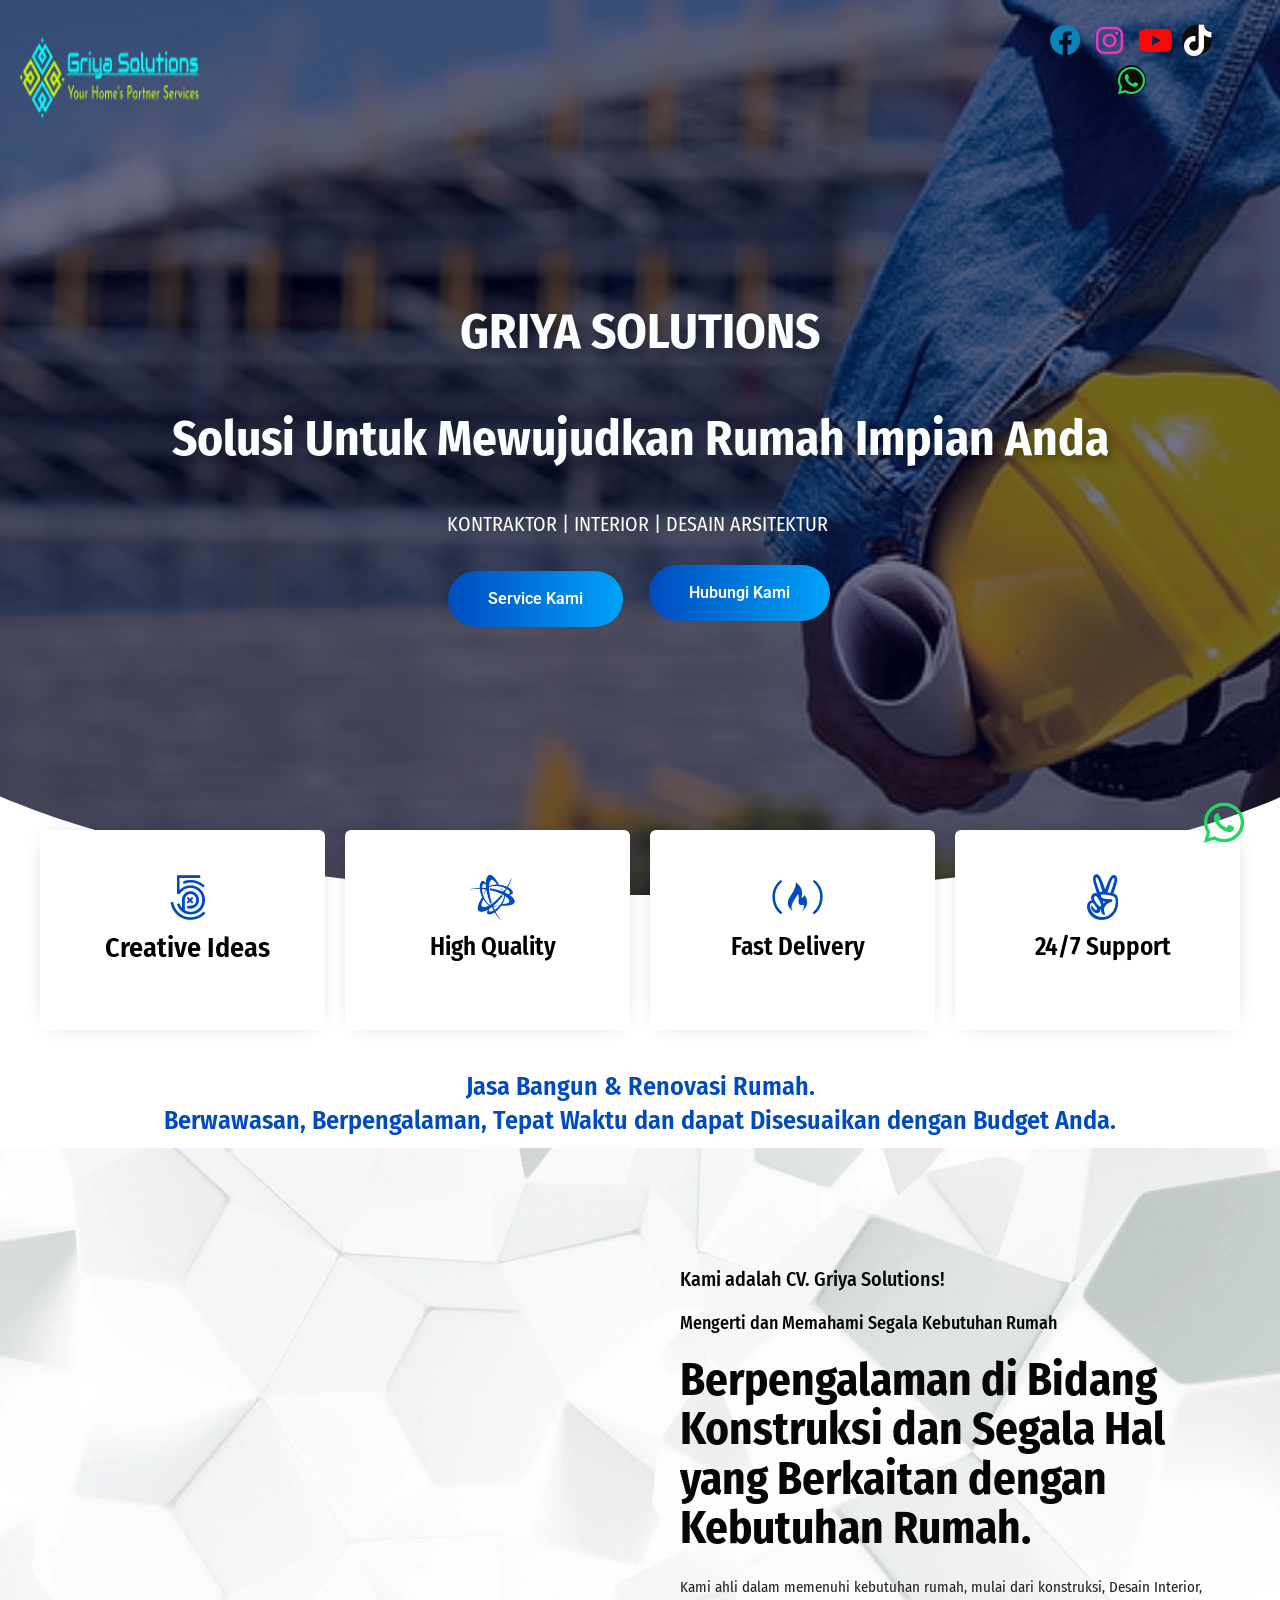
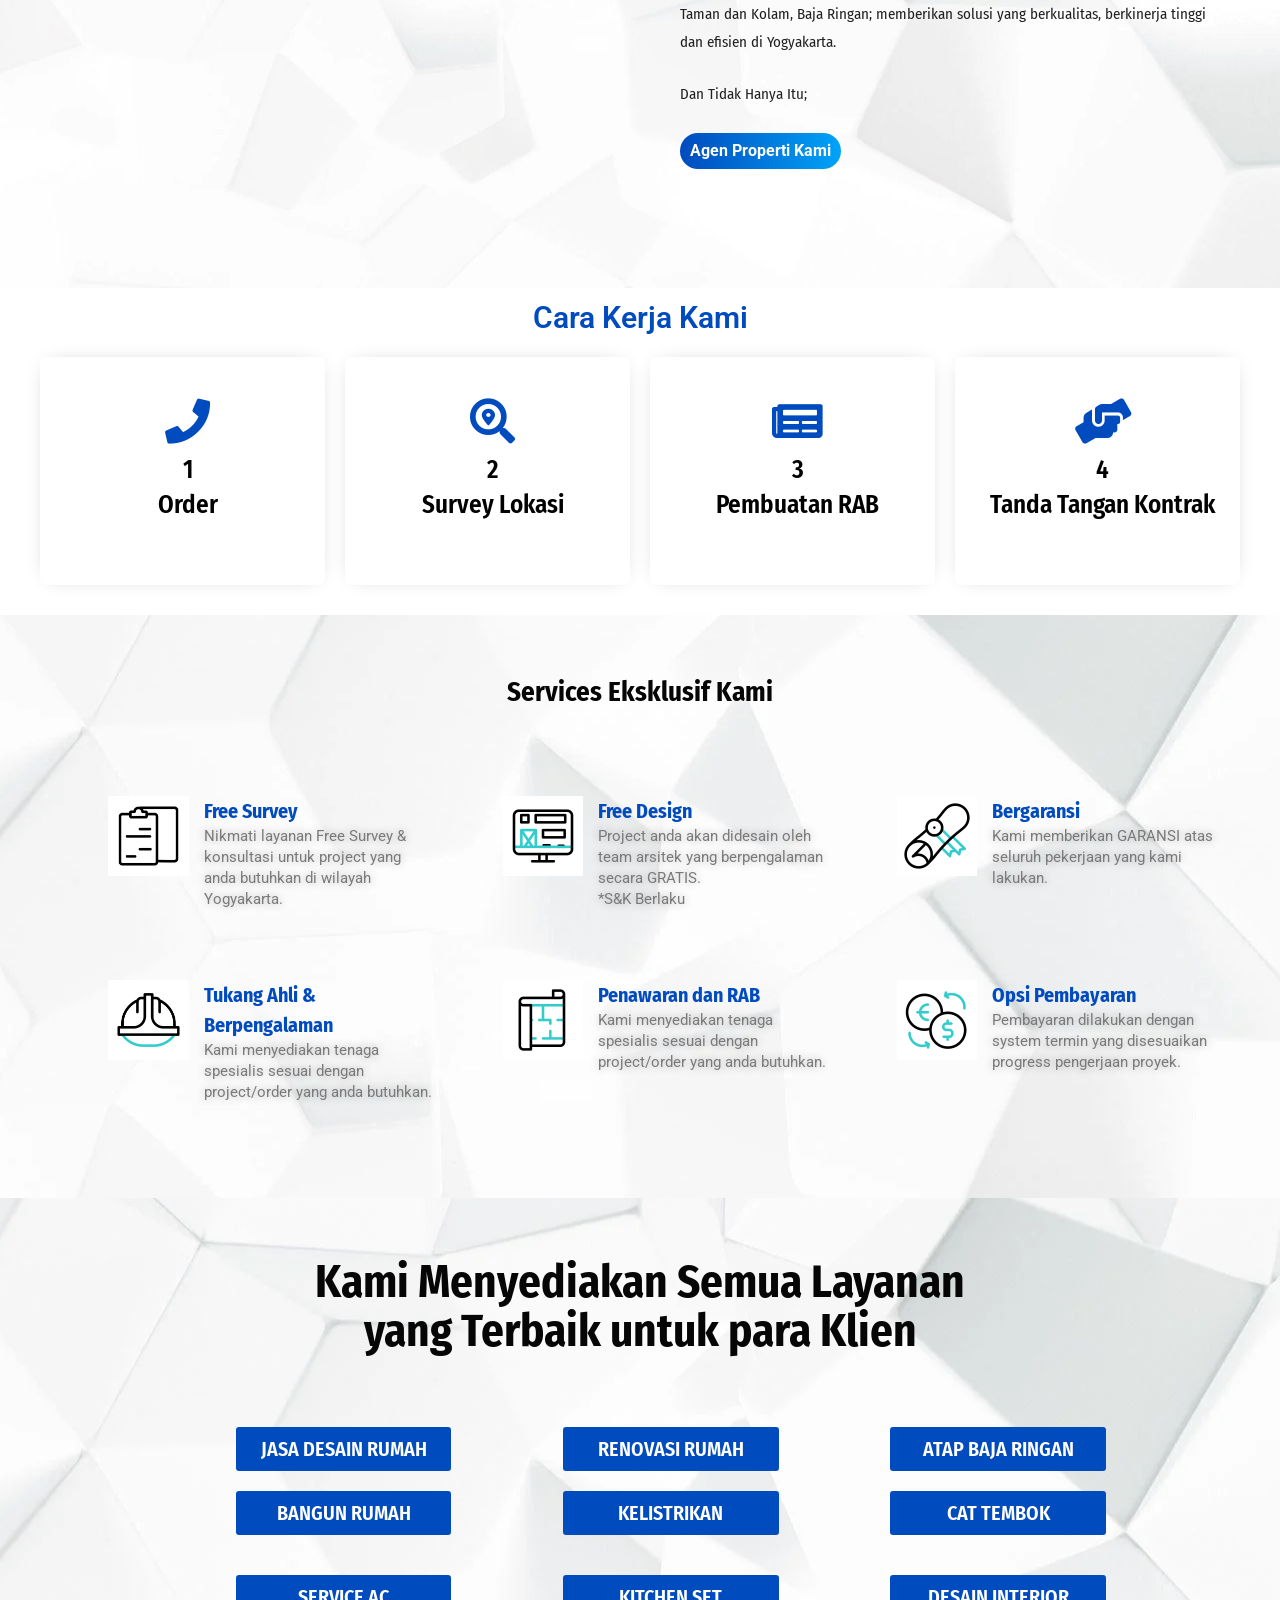
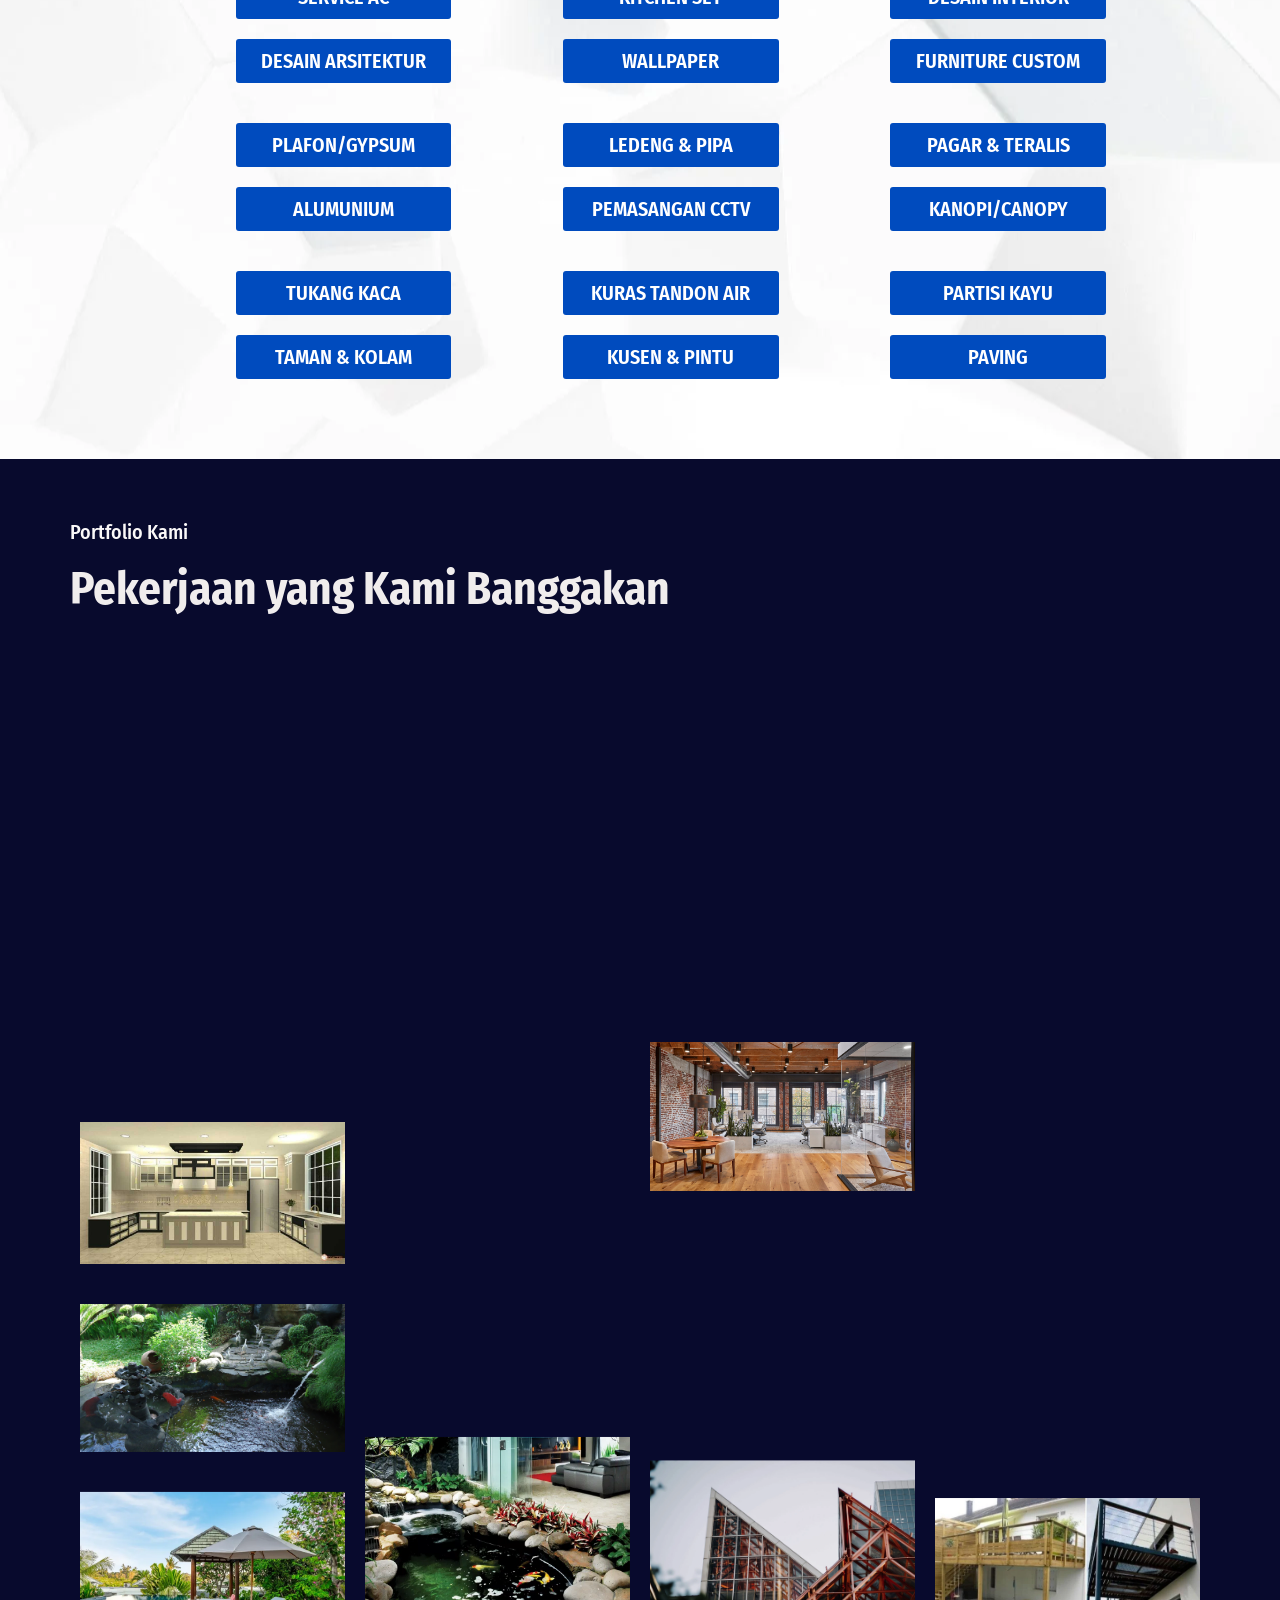
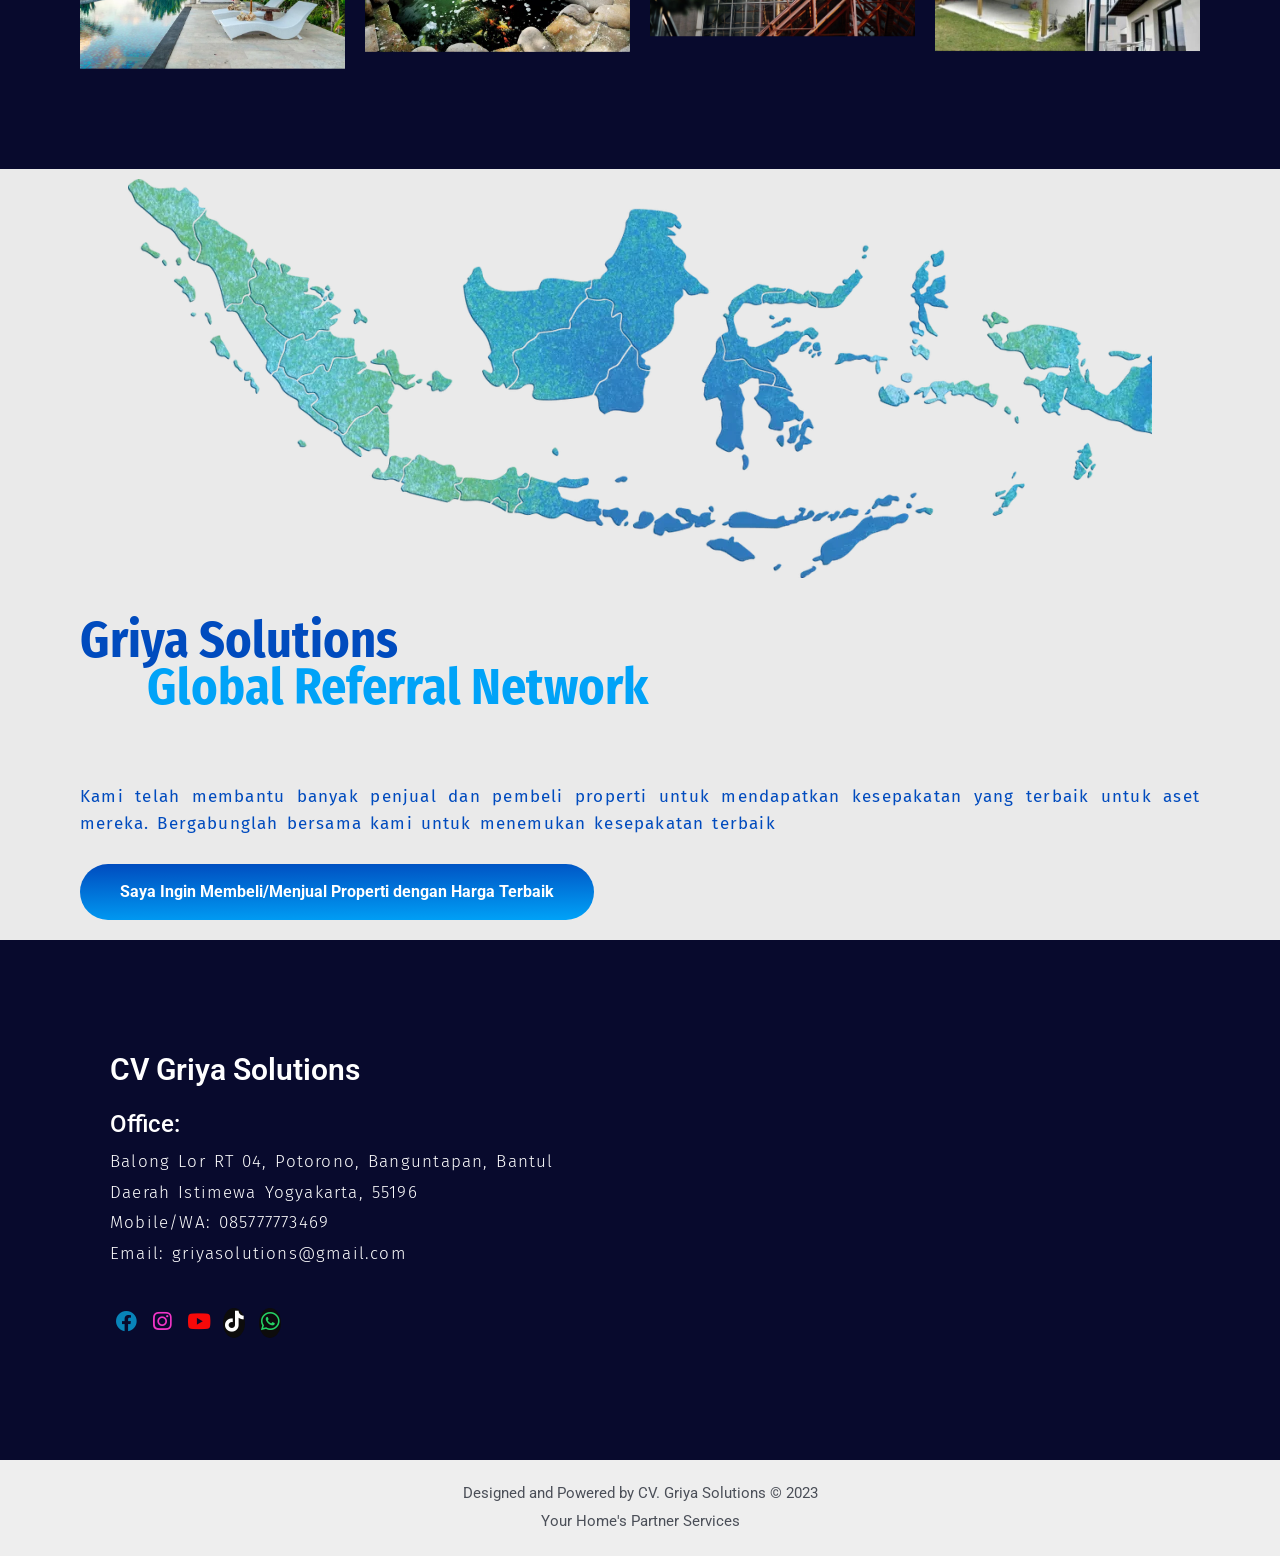
==== commit 917843c3: "Update index.html" ====
--- a/index.html
+++ b/index.html
@@ -137,9 +137,9 @@
                                                                                                             </a>
                     </li>
 										<li class="elementor-repeater-item-050c5ab">
-											<a href="https://wa.me/+6285777773469">
+											<a style="color: #25d366;"  href="https://wa.me/+6285777773469">
 																		
-											<i aria-hidden="true" style="color: #25d366;" class="fab fa-whatsapp"></i>									
+											<i aria-hidden="true" class="fab fa-whatsapp"></i>									
 																																																										</a>
 														</li>
                     							</ul>
@@ -747,9 +747,9 @@
 				<div class="elementor-widget-container">
 			<div class="ekit-wid-con">			 <ul class="ekit_social_media">
 														<li class="elementor-repeater-item-2ae4338">
-					    <a href="https://wa.me/+6285777773469" class="tiktok">
+					    <a style="color: #25d366;" href="https://wa.me/+6285777773469" class="tiktok">
 														
-							<i aria-hidden="true" style="color: #25d366;" class="fab fa-whatsapp"></i>									
+							<i aria-hidden="true" class="fab fa-whatsapp"></i>									
                                                                                                             </a>
                     </li>
                     							</ul>
@@ -935,9 +935,9 @@
                                                                                                             </a>
                     </li>
 										<li class="elementor-repeater-item-050c5ab">
-											<a href="https://wa.me/+6285777773469" class="tiktok">
+											<a style="color: #25d366;" href="https://wa.me/+6285777773469" class="tiktok">
 																		
-											<i aria-hidden="true" style="color: #25d366;" class="fab fa-whatsapp"></i>									
+											<i aria-hidden="true"  class="fab fa-whatsapp"></i>									
 																																																										</a>
 														</li>
                     							</ul>
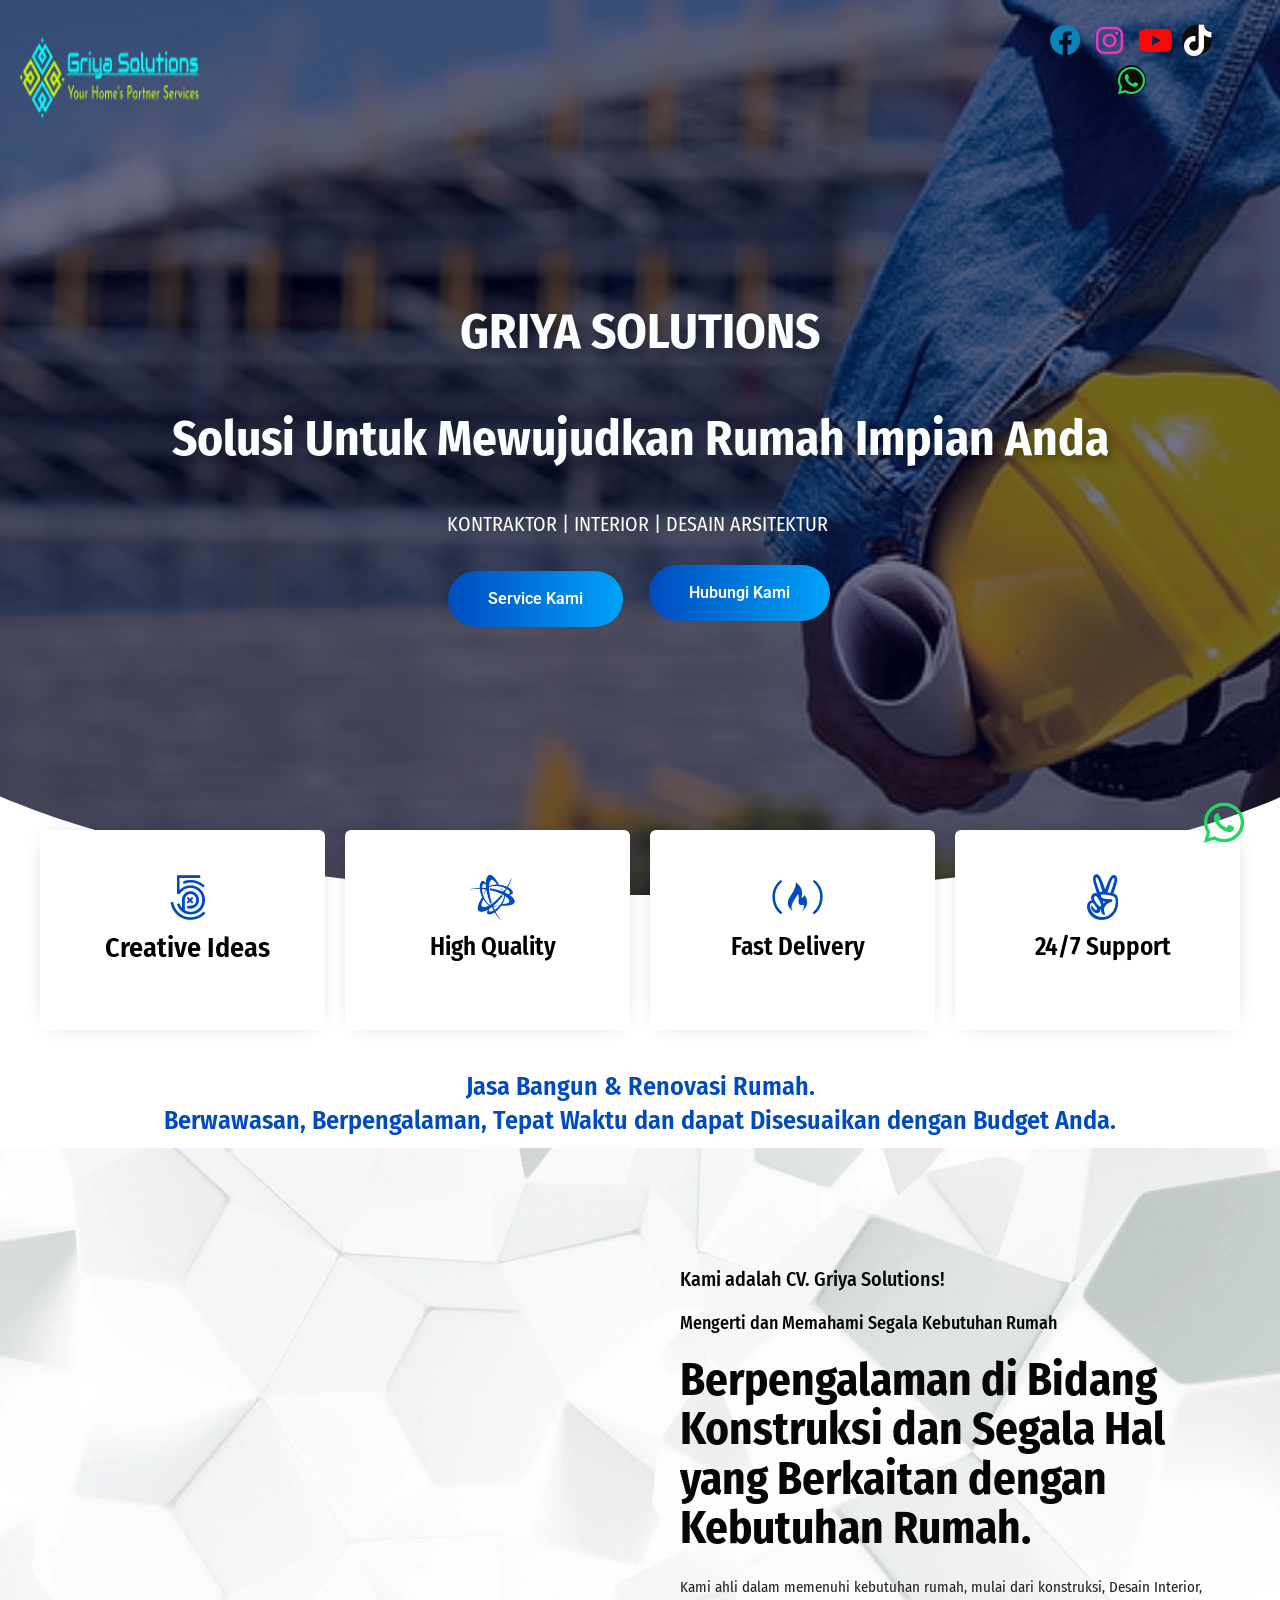
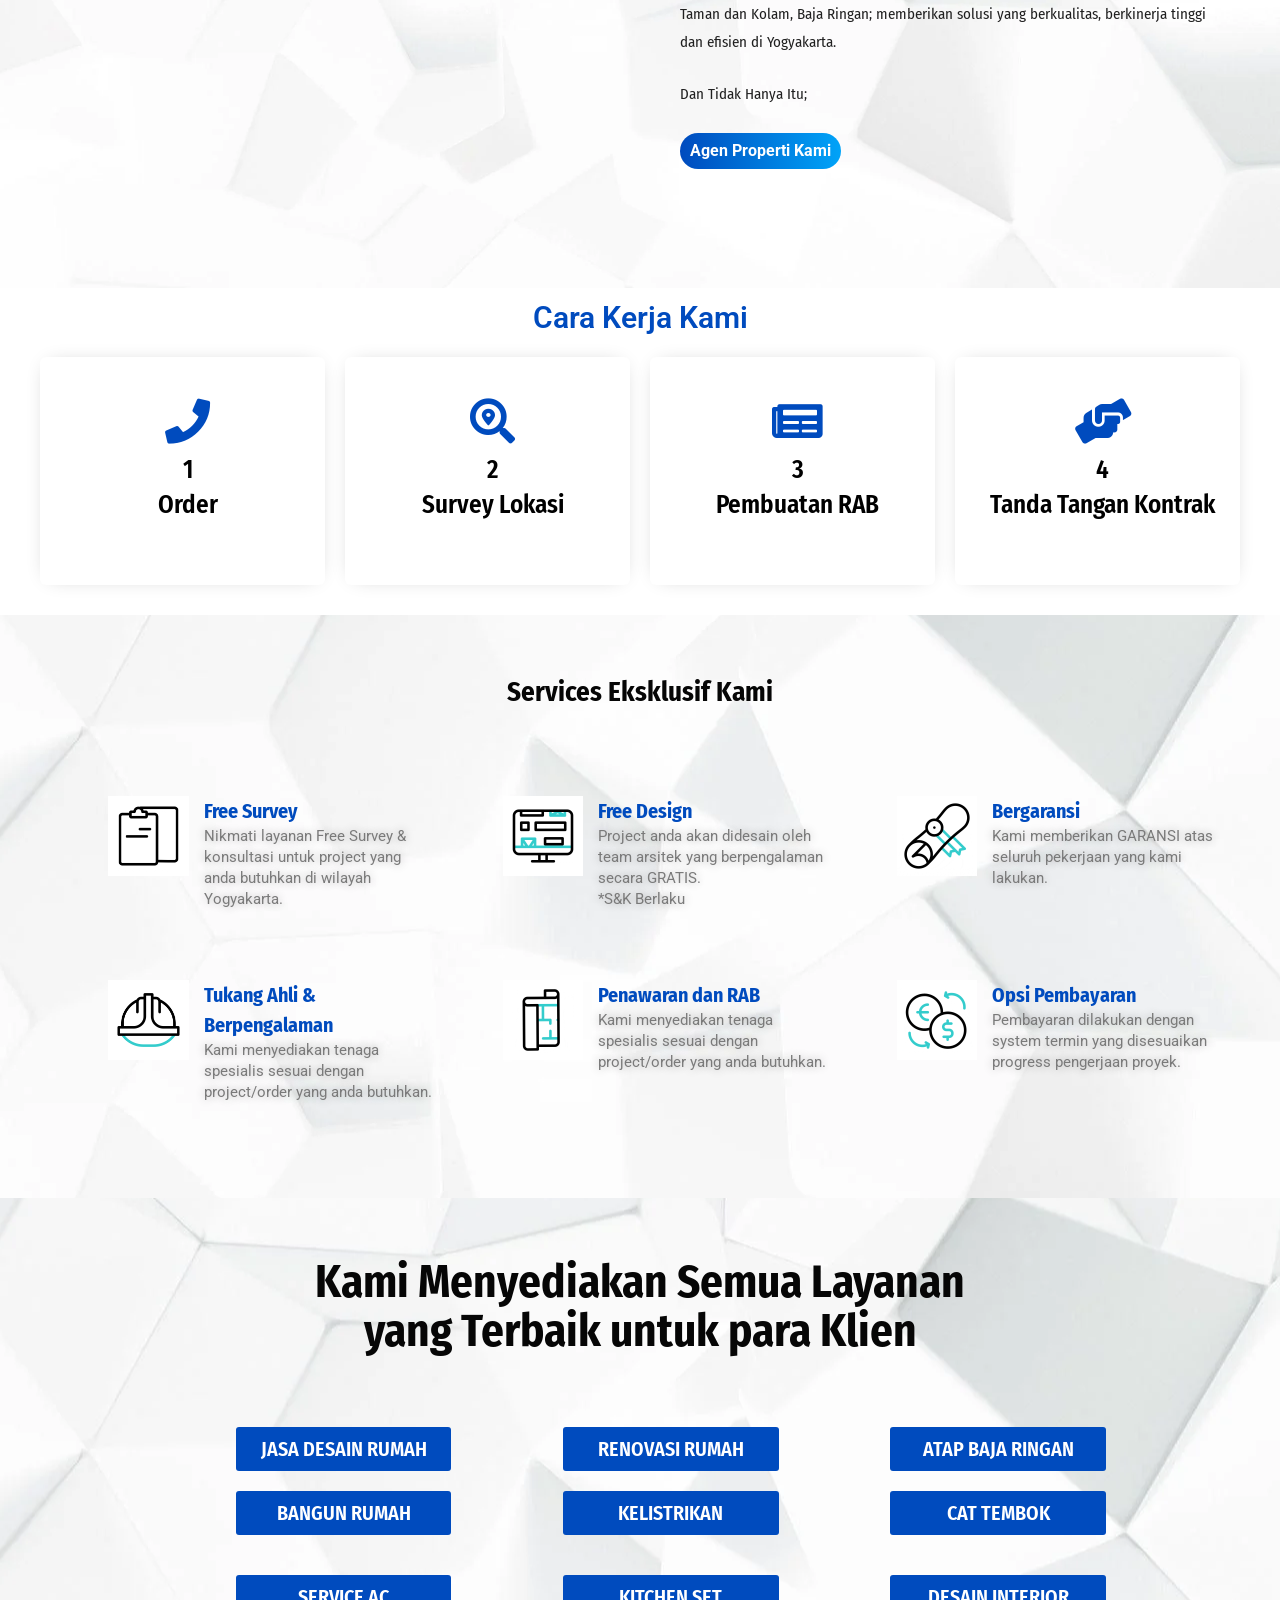
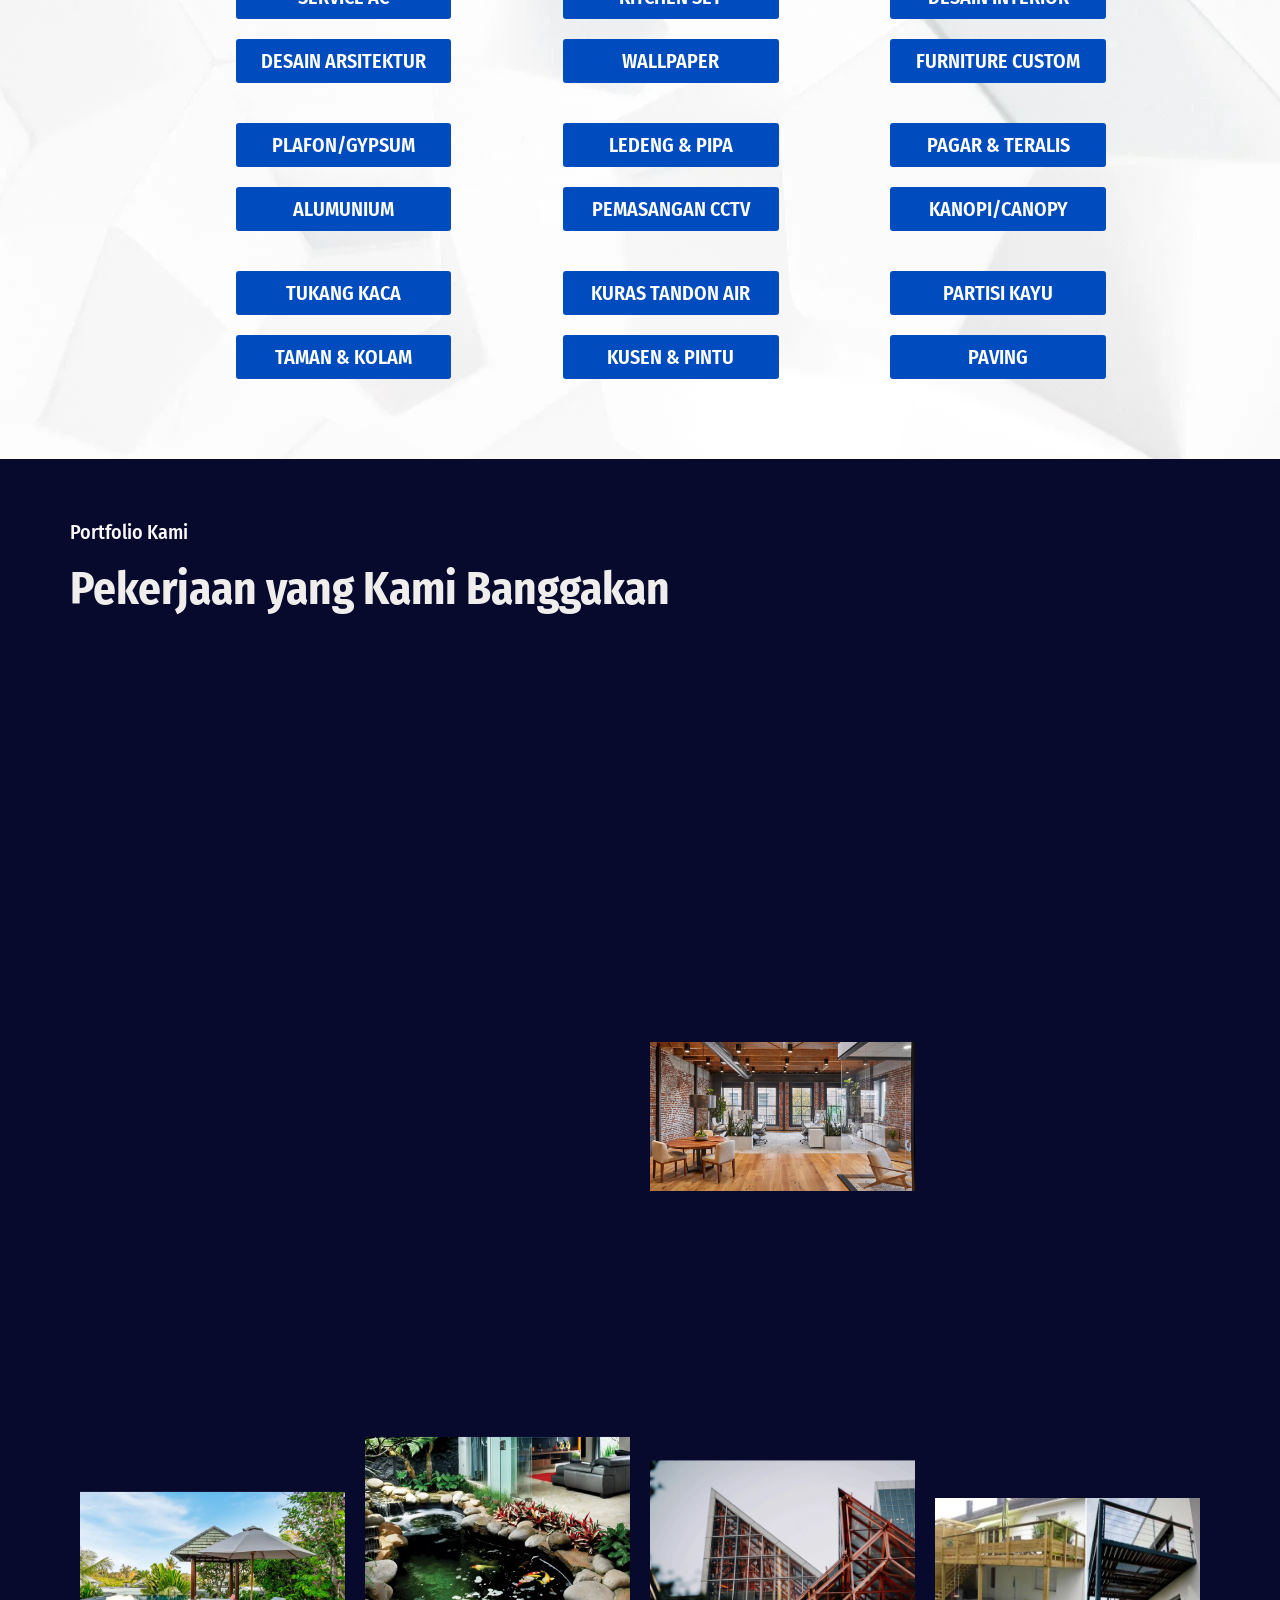
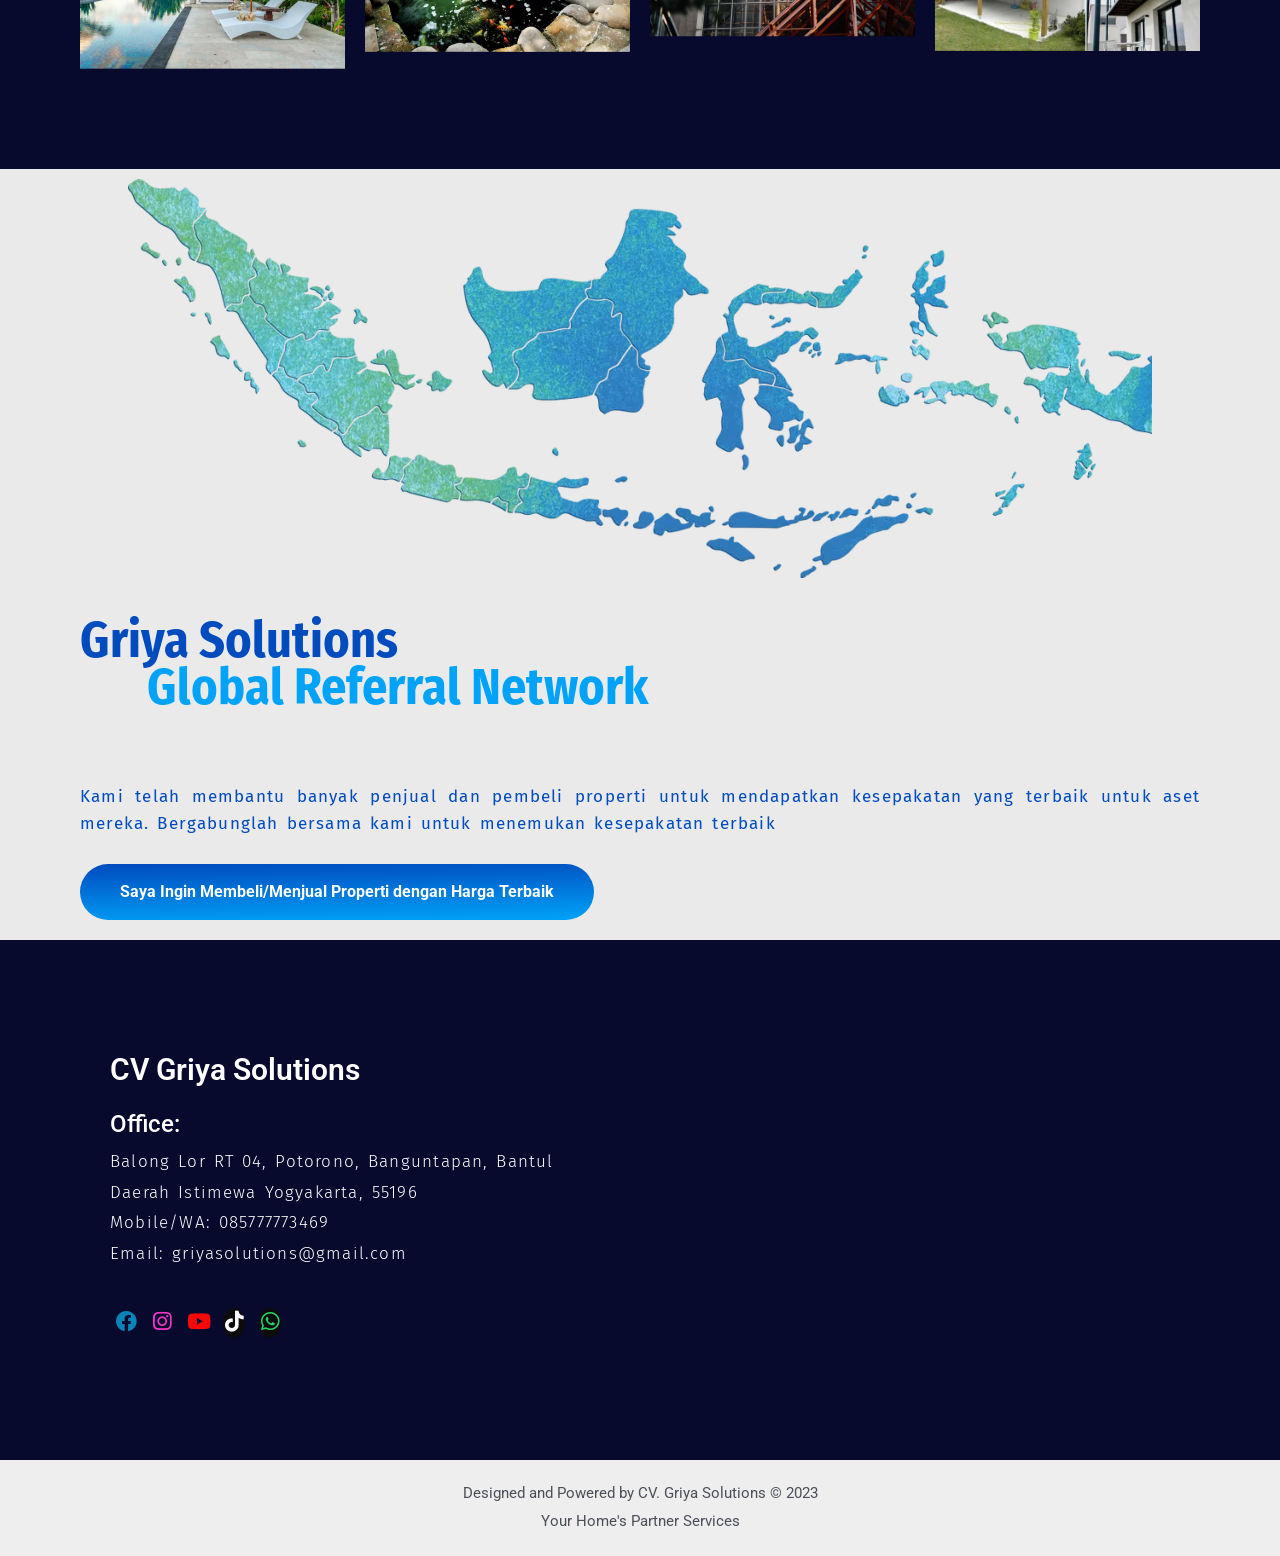
==== commit f7a9aeb8: "Update index.html" ====
--- a/index.html
+++ b/index.html
@@ -113,7 +113,7 @@
 				<div class="elementor-widget-container">
 			<div class="ekit-wid-con">			 <ul class="ekit_social_media">
 				<li class="elementor-repeater-item-08c851f">
-					<a href="https://www.facebook.com/profile.php?id=100088614257298" class="facebook">
+					<a href="https://www.facebook.com/griyasolutions" class="facebook">
 												
 					<i aria-hidden="true" class="fab fa-facebook"></i>									
 																																																				</a>
@@ -911,7 +911,7 @@
 				<div class="elementor-widget-container">
 			<div class="ekit-wid-con">			 <ul class="ekit_social_media">
 				<li class="elementor-repeater-item-08c851f">
-					<a href="https://www.facebook.com/profile.php?id=100088614257298" class="facebook">
+					<a href="https://www.facebook.com/griyasolutions" class="facebook">
 												
 					<i aria-hidden="true" class="fab fa-facebook"></i>									
 																																																				</a>
